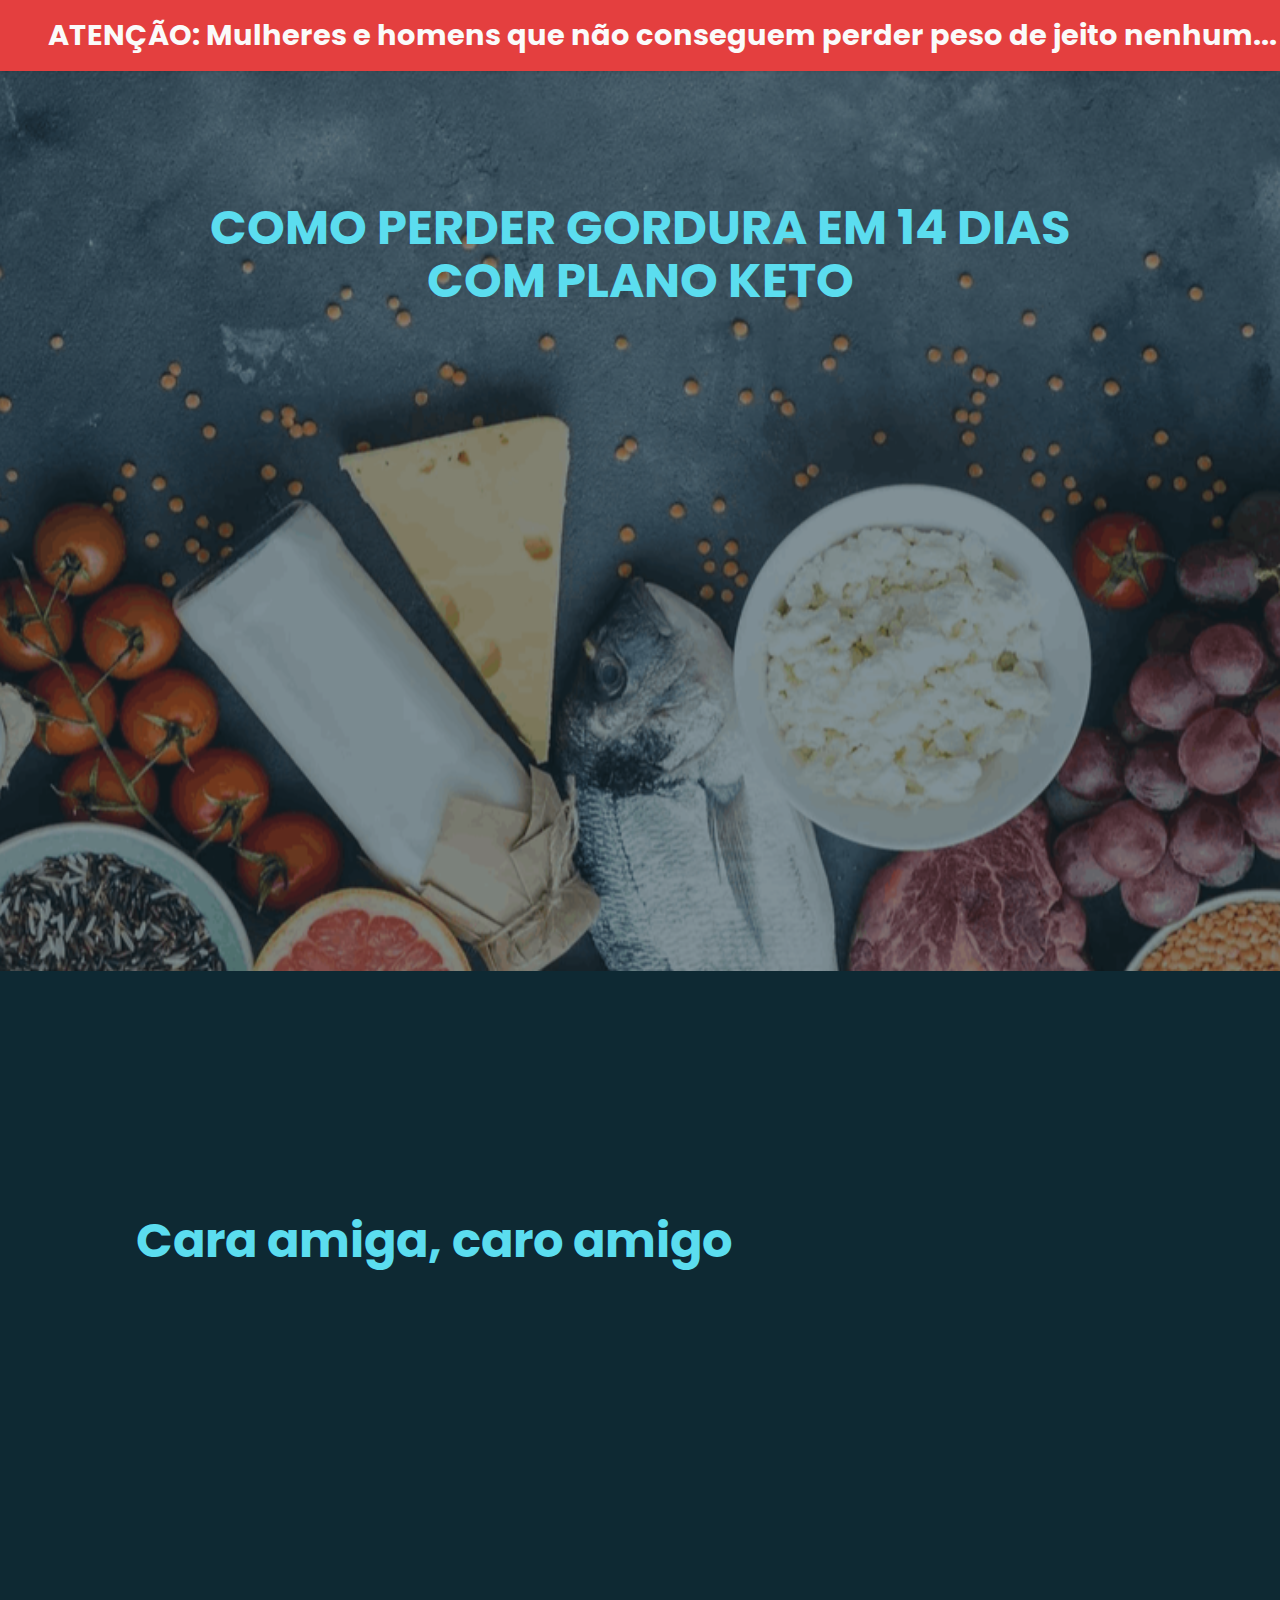
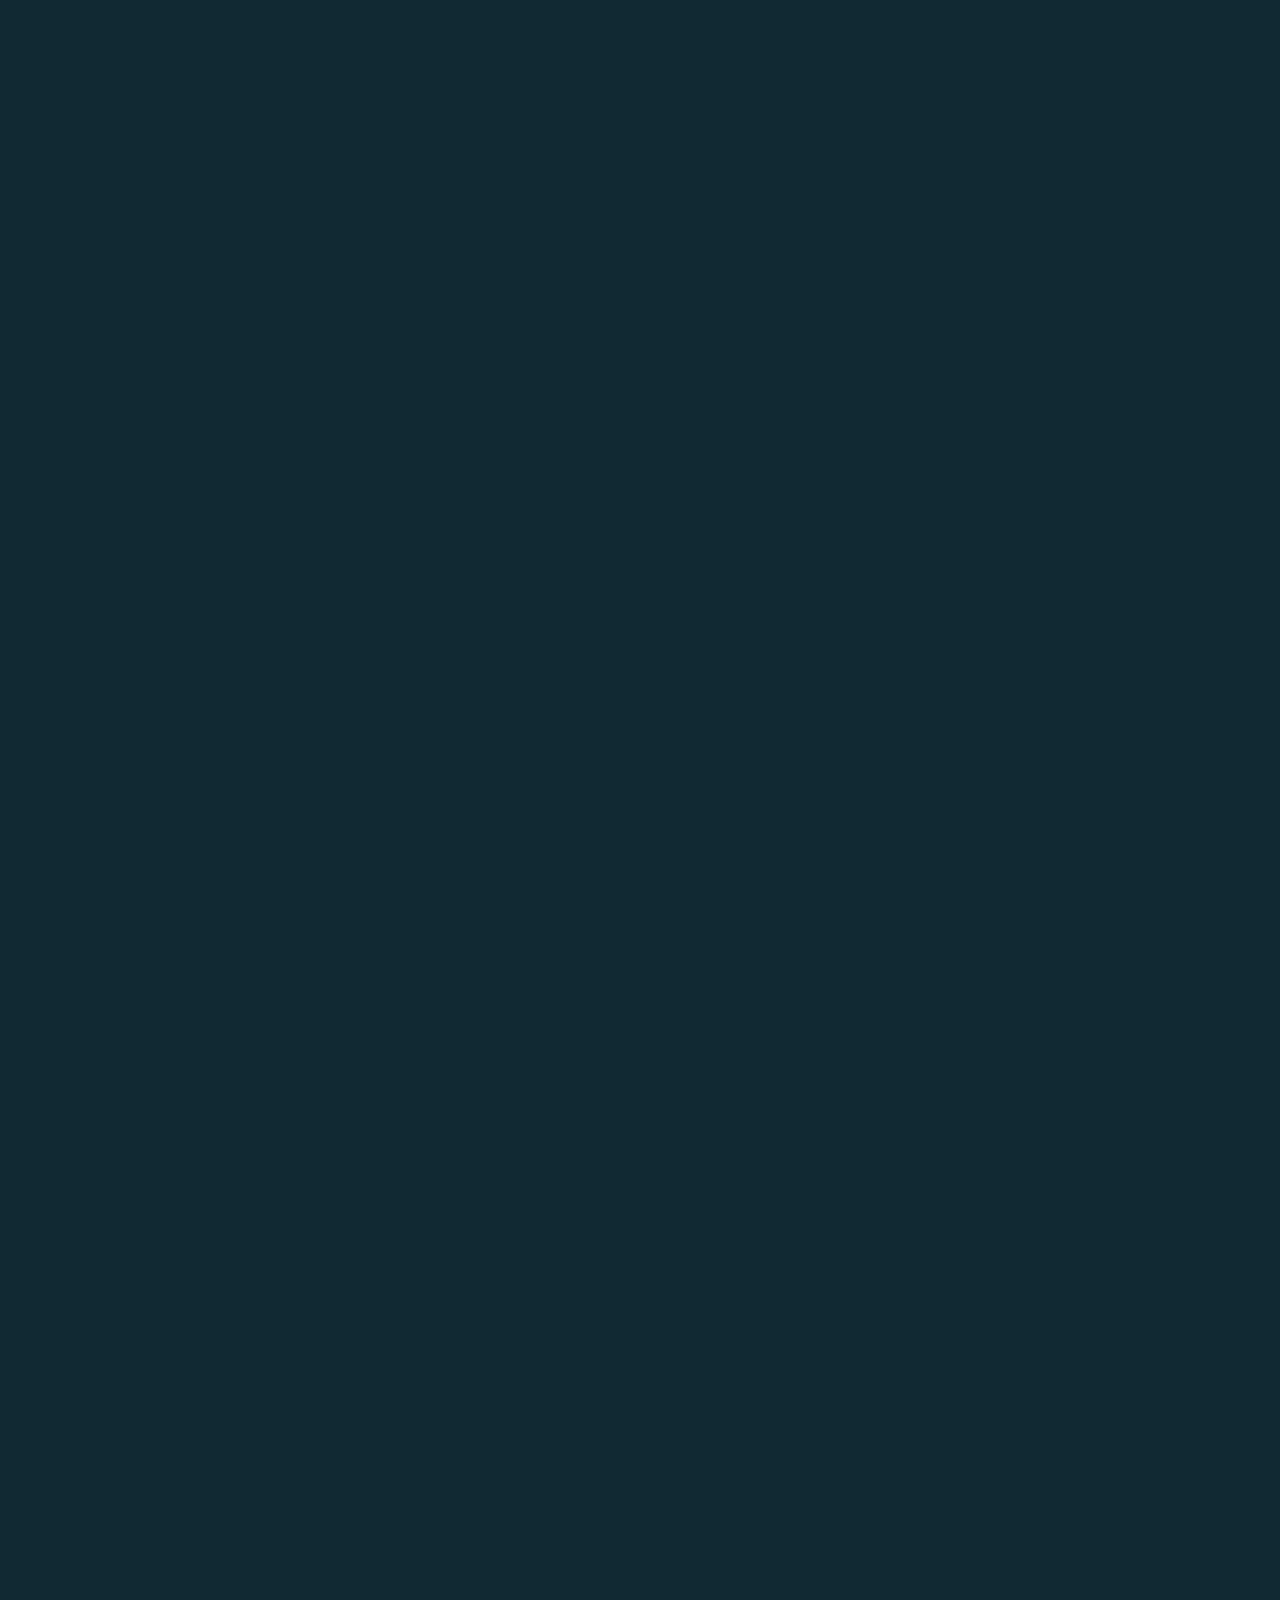
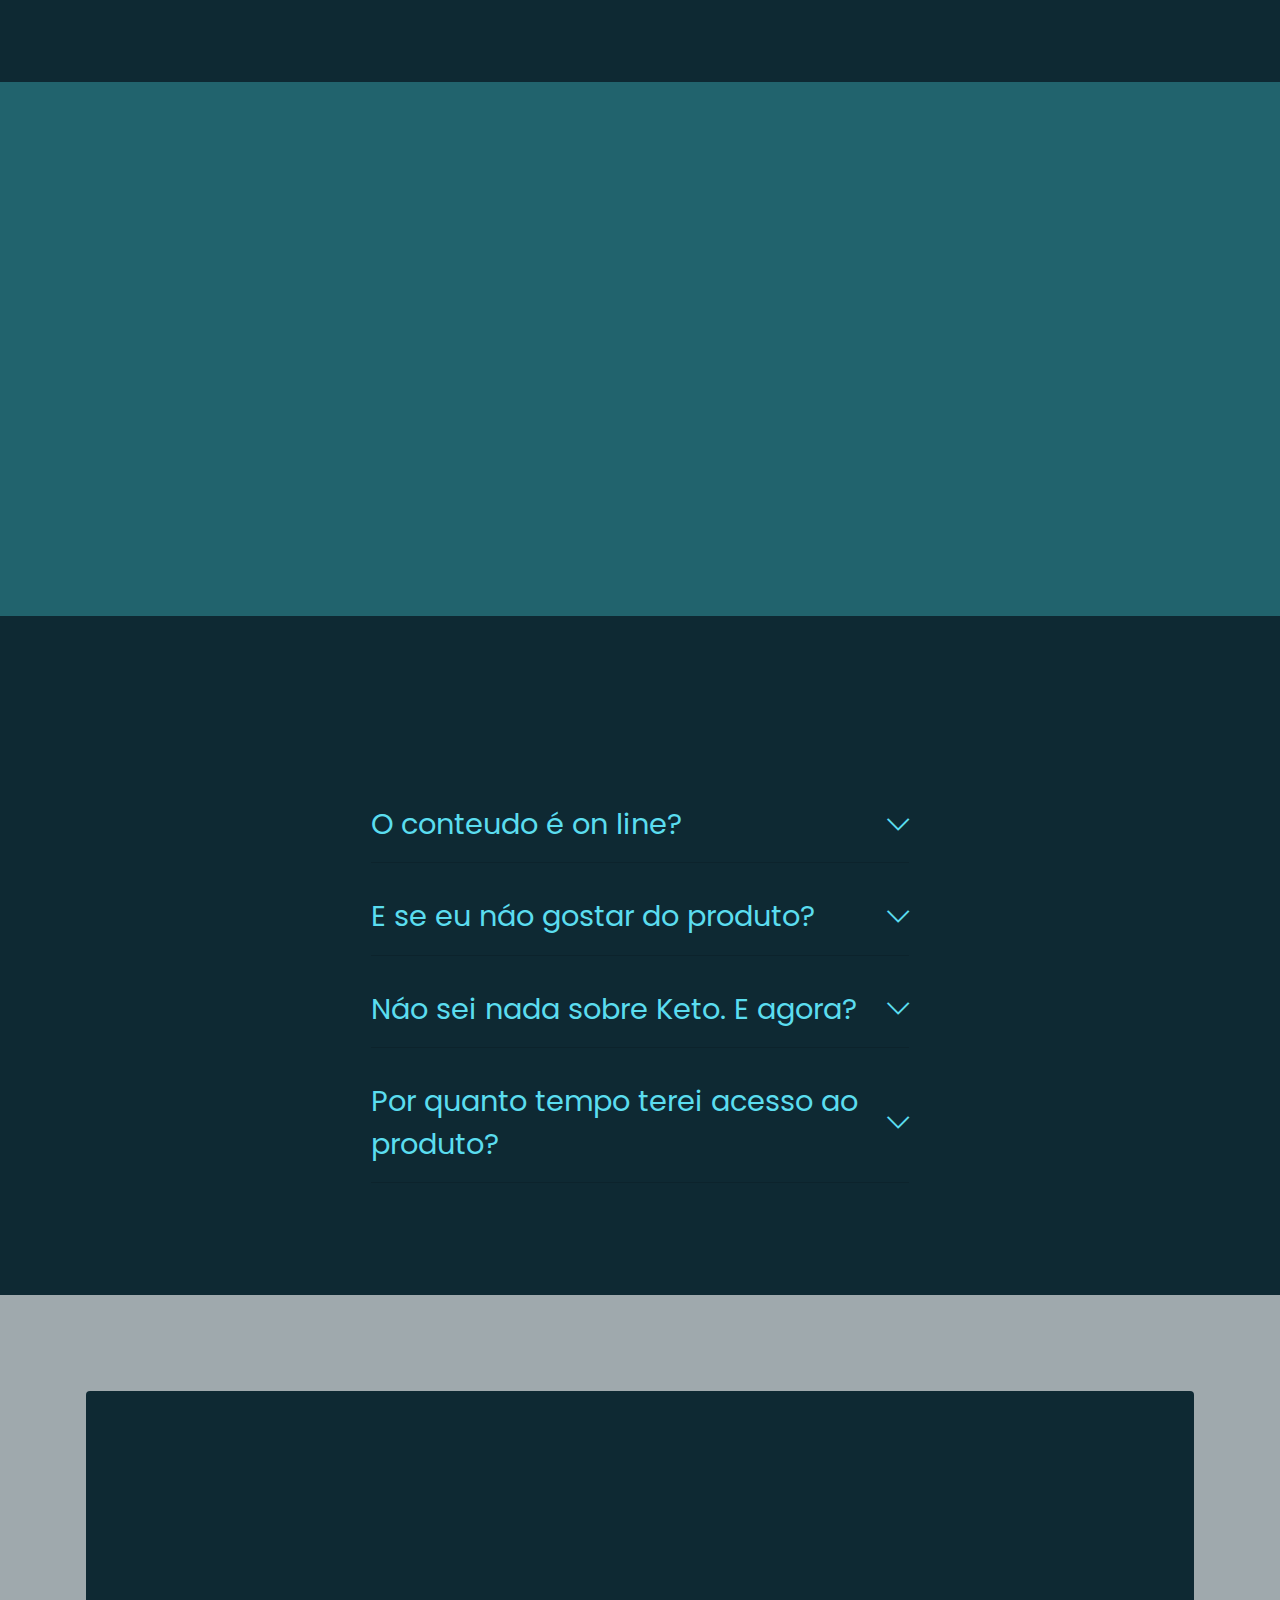
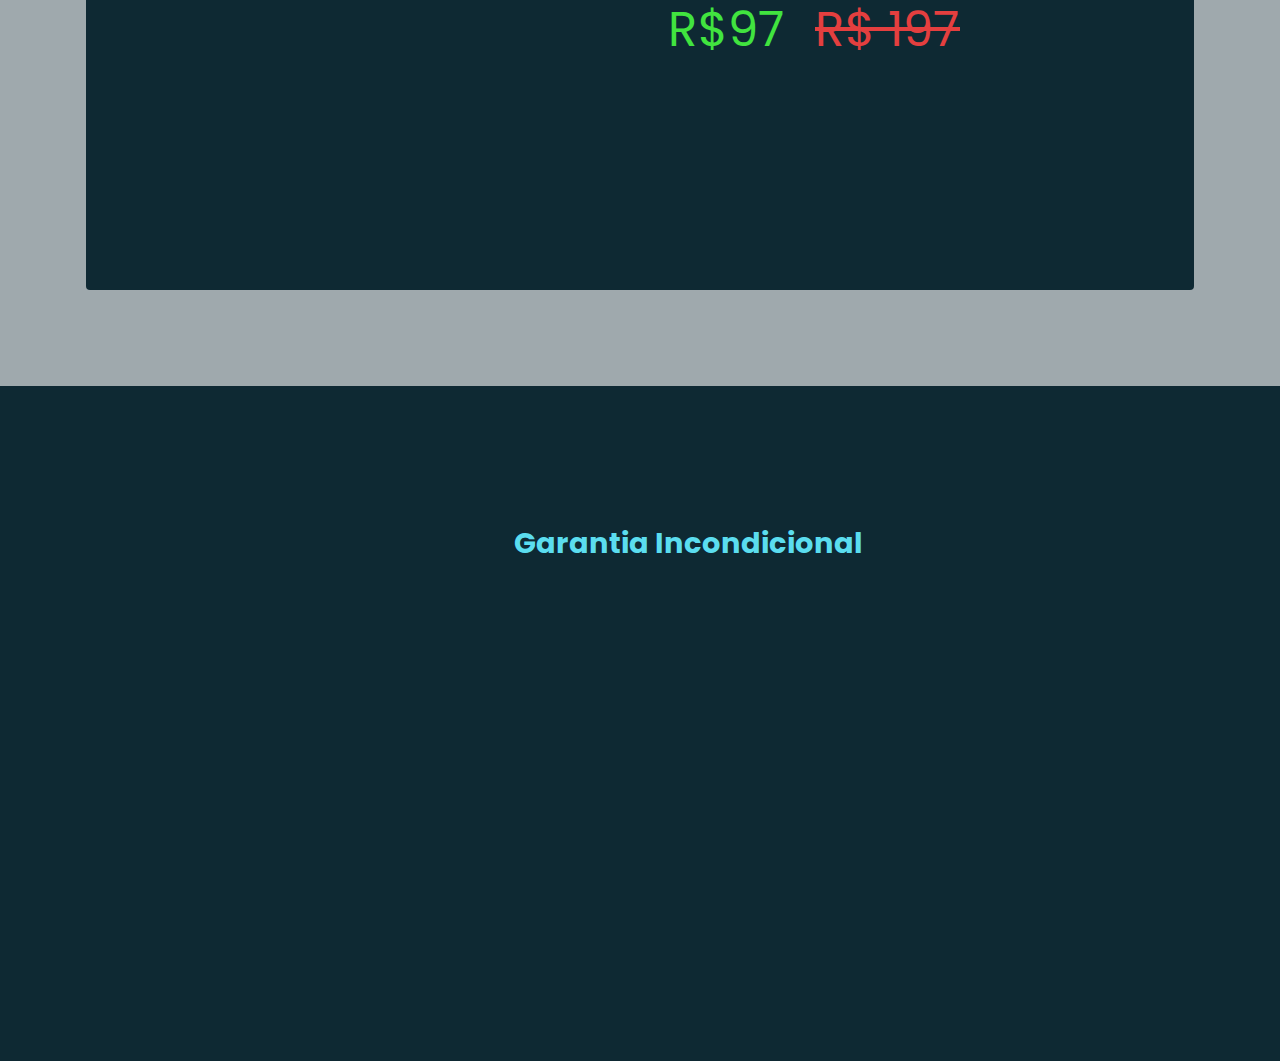
==== index.html @ 9378e561 "Add files via upload" ====
<!DOCTYPE html>
<html  >

<head>
 
<!-- Google tag (gtag.js) -->
<script async src="https://www.googletagmanager.com/gtag/js?id=AW-978299505"></script>
<script>
  window.dataLayer = window.dataLayer || [];
  function gtag(){dataLayer.push(arguments);}
  gtag('js', new Date());

  gtag('config', 'AW-978299505');
</script>

<!-- Event snippet for PageV 14diasplanoketo conversion page
In your html page, add the snippet and call gtag_report_conversion when someone clicks on the chosen link or button. -->
<script>
function gtag_report_conversion(url) {
  var callback = function () {
    if (typeof(url) != 'undefined') {
      window.location = url;
    }
  };
  gtag('event', 'conversion', {
      'send_to': 'AW-978299505/ydlPCOT2seMDEPHUvtID',
      'value': 0.0,
      'currency': 'BRL',
      'transaction_id': '',
      'event_callback': callback
  });
  return false;
}
</script>

 
  
 <script type="text/javascript">
    (function(c,l,a,r,i,t,y){
        c[a]=c[a]||function(){(c[a].q=c[a].q||[]).push(arguments)};
        t=l.createElement(r);t.async=1;t.src="https://www.clarity.ms/tag/"+i;
        y=l.getElementsByTagName(r)[0];y.parentNode.insertBefore(t,y);
    })(window, document, "clarity", "script", "dpt32cw96l");
</script>
 
<link rel="preload" href="https://player-vz-966983ed-8b5.tv.pandavideo.com.br/embed/css/styles.css" as="style">
<link rel="prerender" href="https://player-vz-966983ed-8b5.tv.pandavideo.com.br/embed/?v=ad4bcb30-fb2a-4940-bff4-c5bb50745ce5">
<link rel="preload" href="https://player-vz-966983ed-8b5.tv.pandavideo.com.br/embed/js/hls.js" as="script">
<link rel="preload" href="https://player-vz-966983ed-8b5.tv.pandavideo.com.br/embed/js/plyr.polyfilled.min.js" as="script">
<link rel="preload" href="https://config.tv.pandavideo.com.br/vz-966983ed-8b5/ad4bcb30-fb2a-4940-bff4-c5bb50745ce5.json" as="fetch">
<link rel="preload" href="https://config.tv.pandavideo.com.br/vz-966983ed-8b5/config.json" as="fetch">
<link rel="preload" href="https://b-vz-966983ed-8b5.tv.pandavideo.com.br/ad4bcb30-fb2a-4940-bff4-c5bb50745ce5/playlist.m3u8" as="fetch">
<link rel="dns-prefetch" href="https://b-vz-966983ed-8b5.tv.pandavideo.com.br">
<link rel="dns-prefetch" href="https://player-vz-966983ed-8b5.tv.pandavideo.com.br">
<link rel="dns-prefetch" href="https://vz-966983ed-8b5.b-cdn.net">
 
  <meta charset="UTF-8">
  <meta http-equiv="X-UA-Compatible" content="IE=edge">
  <meta name="description" content="COMO PERDER GORDURA EM 14 DIAS COM PLANO KETO">
  <meta name="subject" content="Dieta saudavel">
  <meta name="language" content="BR">
  <meta name="author" content="name, 14diassplanoketo@gmail.com">
  <meta name="url" content="https://14diasplanoketo.click">
  <meta name="identifier-URL" content="https://14diasplanoketo.click">
  <meta name="keywords" content="Dieta, Plano Keto, Saude">
  <meta property="og:image"        content="https://14diasplanoketo.click/assets/images/nice.png">
  <meta property="og:url"          content="https://14diasplanoketo.click/index.html" />
  <meta property="og:type"         content="website" />
  <meta property="og:title"        content="14 Dias Plano Keto" />
  <meta property="og:description"  content="Vamos melhorar a Sua saude!" />
  <meta name="viewport" content="width=device-width, initial-scale=1, minimum-scale=1">
  <meta name="facebook-domain-verification" content="57h32q8no94ffdi3ukdmy8a8fek1pd" />
  <link rel="shortcut icon" href="assets/images/gato-128x75-1.png" type="image/x-icon">
  <link rel=“canonical” href=“https://14diasplanoketo.click/” />
  
  <title>index</title>
  <link rel="stylesheet" href="assets/web/assets/mobirise-icons2/mobirise2.css">
  <link rel="stylesheet" href="assets/web/assets/mobirise-icons-bold/mobirise-icons-bold.css">
  <link rel="stylesheet" href="assets/web/assets/mobirise-icons/mobirise-icons.css">
  <link rel="stylesheet" href="assets/bootstrap/css/bootstrap.min.css">
  <link rel="stylesheet" href="assets/bootstrap/css/bootstrap-grid.min.css">
  <link rel="stylesheet" href="assets/bootstrap/css/bootstrap-reboot.min.css">
  <link rel="stylesheet" href="assets/parallax/jarallax.css">
  <link rel="stylesheet" href="assets/animatecss/animate.css">
  <link rel="stylesheet" href="assets/dropdown/css/style.css">
  <link rel="stylesheet" href="assets/socicon/css/styles.css">
  <link rel="stylesheet" href="assets/theme/css/style.css">
  <link rel="preload" href="https://fonts.googleapis.com/css?family=Poppins:100,100i,200,200i,300,300i,400,400i,500,500i,600,600i,700,700i,800,800i,900,900i&display=swap" as="style" onload="this.onload=null;this.rel='stylesheet'">
  <noscript><link rel="stylesheet" href="https://fonts.googleapis.com/css?family=Poppins:100,100i,200,200i,300,300i,400,400i,500,500i,600,600i,700,700i,800,800i,900,900i&display=swap"></noscript>
  <link rel="preload" as="style" href="assets/mobirise/css/mbr-additional.css"><link rel="stylesheet" href="assets/mobirise/css/mbr-additional.css" type="text/css">
  
  <!-- Meta Pixel Code -->
<script>
!function(f,b,e,v,n,t,s)
{if(f.fbq)return;n=f.fbq=function(){n.callMethod?
n.callMethod.apply(n,arguments):n.queue.push(arguments)};
if(!f._fbq)f._fbq=n;n.push=n;n.loaded=!0;n.version='2.0';
n.queue=[];t=b.createElement(e);t.async=!0;
t.src=v;s=b.getElementsByTagName(e)[0];
s.parentNode.insertBefore(t,s)}(window, document,'script',
'https://connect.facebook.net/en_US/fbevents.js');
fbq('init', '811267996690621');
fbq('track', 'PageView');
</script>
<noscript><img height="1" width="1" style="display:none"
src="https://www.facebook.com/tr?id=811267996690621&ev=PageView&noscript=1"
/></noscript>
<!-- End Meta Pixel Code -->
  

  
</head>
<body>
  
  <section data-bs-version="5.1" class="menu menu1 cid-sFGzlAXw3z" once="menu" id="menu1-2">
    

    <nav class="navbar navbar-dropdown navbar-expand-lg">
        <div class="container-fluid">
            <div class="navbar-brand">
                
                <span class="navbar-caption-wrap"><a class="navbar-caption text-white display-5" href="index.html#top">ATENÇÃO: Mulheres e homens que não conseguem perder peso de jeito nenhum...</a></span>
            </div>
            
            
        </div>
    </nav>
</section>

<section data-bs-version="5.1" class="header16 cid-tfNQpkfNxd mbr-fullscreen" id="header16-2">

    

    
    <div class="mbr-overlay" style="opacity: 0.5; background-color: rgb(14, 41, 51);"></div>

    <div class="container">
        <div class="row justify-content-center">
            <div class="col-12 col-lg-10">
                <h1 class="mbr-section-title mbr-fonts-style mb-3 display-2"><strong>COMO PERDER GORDURA EM 14 DIAS
</strong><div><strong>COM PLANO KETO</strong></div></h1>
 

                
<div style="position:relative;padding-top:56.25%;"><iframe id="panda-ad4bcb30-fb2a-4940-bff4-c5bb50745ce5" src="https://player-vz-966983ed-8b5.tv.pandavideo.com.br/embed/?v=ad4bcb30-fb2a-4940-bff4-c5bb50745ce5" style="border:none;position:absolute;top:0;left:0;" allow="accelerometer;gyroscope;autoplay;encrypted-media;picture-in-picture" allowfullscreen=true width="100%" height="100%"></iframe></div>
           

<script>if(!document.querySelector('script[src^="https://player.pandavideo.com.br/api.v2.js"]')){let s=document.createElement('script'); s.src='https://player.pandavideo.com.br/api.v2.js'; s.async=true; document.head.appendChild(s);}window.pandascripttag=window.pandascripttag || [];window.pandascripttag.push(function (){const p=new PandaPlayer('panda-ad4bcb30-fb2a-4940-bff4-c5bb50745ce5',{onReady(){p.loadButtonInTime({fetchApi: true})}});})</script><div id="fd875db2-fc3d-4845-b571-0743c8116ca3"></div>

		   </div>
        </div>
    </div>
	
</section>

<section data-bs-version="5.1" class="header2 cid-tgRgCl6LAA" id="header2-l">

    

    
    

    <div class="container-fluid">
        <div class="row justify-content-center">
            <div class="col-12 col-lg-7">
                
                
                
                <div class="mbr-section-btn mt-3"><a class="btn btn-success display-5" href="Ler.html#content15-t"><span class="mbrib-bookmark mbr-iconfont mbr-iconfont-btn"></span>Caso preferir clique aqui para ler</a></div>
            </div>
        </div>
    </div>
</section>

<section data-bs-version="5.1" class="features18 cid-sFGGxz3b6J" id="features19-a">

    

    
    <div class="container">
        <div class="row justify-content-center">
            <div class="card col-12 col-lg">
                <div class="card-wrapper">
                    <h6 class="card-title mbr-fonts-style mb-4 display-2"><strong>Cara amiga, caro amigo</strong><br><strong><br></strong></h6>
                    <p class="mbr-text mbr-fonts-style display-5">Uma alta percentagem dos adultos estão acima do peso, dos quais mais de 20% são obesos!
<br>Agora, se você é uma das milhões de pessoas que seguem todas as regras nutricionais descritas pelos "gurus" da saúde e fitness, mas ainda carregam excesso de gordura...&nbsp;&nbsp;<strong>a culpa não é sua! </strong><br></p>
                    
                </div>
            </div>
            <div class="col-12 col-lg-4">
                <div class="image-wrapper">
                    <img src="assets/images/gorda-1036x1554.jpeg" alt="Gorda">
                </div>
            </div>
        </div>
    </div>
</section>

<section data-bs-version="5.1" class="image1 cid-tgYKD2D2dy" id="image1-1i">
    

    
    

    <div class="container">
        <div class="row align-items-center">
            <div class="col-12 col-lg-4">
                <div class="image-wrapper">
                    <img src="assets/images/corpao-816x1224.jpeg" alt="Corpáo">
                    
                </div>
            </div>
            <div class="col-12 col-lg">
                <div class="text-wrapper">
                    <h3 class="mbr-section-title mbr-fonts-style mb-3 display-2"><div><strong>A verdade é:&nbsp;</strong></div><div><strong><br></strong></div></h3>
                    <p class="mbr-text mbr-fonts-style display-5">Não importa a sua genética, o quão frustrado você possa se sentir depois de tentar e descartar muitas dietas, você pode ter ...&nbsp;<br><strong>o corpo magro e sedutor de seus sonhos!&nbsp;</strong><br><br></p>
                </div>
            </div>
        </div>
    </div>
</section>

<section data-bs-version="5.1" class="features3 cid-sFGGDvi61Z" id="features3-b">
    
    
    <div class="container">
        <div class="mbr-section-head">
            <h4 class="mbr-section-title mbr-fonts-style align-center mb-0 display-2"><strong>
                Como funciona?</strong><br><strong><br></strong></h4>
            
        </div>
        <div class="row mt-4">
            <div class="item features-image сol-12 col-md-6 col-lg-4">
                <div class="item-wrapper">
                    <div class="item-img">
                        <img src="assets/images/piramide-2-588x573.jpeg" alt="Piramide">
                    </div>
                    <div class="item-content">
                        <h5 class="item-title mbr-fonts-style display-5"><strong>75%&nbsp; &nbsp;20%&nbsp; &nbsp;5%</strong></h5>
                        
                        <p class="mbr-text mbr-fonts-style mt-3 display-7">Uma dieta de keto é um estilo alimentar onde você não consome quase nenhum carboidrato, quantidades moderadas de proteína e altas quantidades de gordura dietética.&nbsp;<br></p>
                    </div>
                    
                </div>
            </div>
            <div class="item features-image сol-12 col-md-6 col-lg-4">
                <div class="item-wrapper">
                    <div class="item-img">
                        <img src="assets/images/result-798x449.png" alt="Resultado">
                    </div>
                    <div class="item-content">
                        <h5 class="item-title mbr-fonts-style display-5"><strong>Resultado!</strong></h5>
                        
                        <p class="mbr-text mbr-fonts-style mt-3 display-7">A dieta keto leva mais perda de gordura na barriga, e produz até três vezes mais perda de peso do que uma dieta rica em carboidratos e baixo teor de gordura!&nbsp;&nbsp;<br></p>
                    </div>
                    
                </div>
            </div>
            <div class="item features-image сol-12 col-md-6 col-lg-4">
                <div class="item-wrapper">
                    <div class="item-img">
                        <img src="assets/images/churrasco-816x353.jpeg" alt="churrasco">
                    </div>
                    <div class="item-content">
                        <h5 class="item-title mbr-fonts-style display-5"><strong>Sem passar fome!</strong></h5>
                        
                        <p class="mbr-text mbr-fonts-style mt-3 display-7">Você gostaria de saber exatamente o que comer para perder gordura...
<br>e ficar saudável sem desistir de suas comidas favoritas e sem passar fome?&nbsp;<br></p>
                    </div>
                    
                </div>
            </div>
        </div>
    </div>
</section>

<section data-bs-version="5.1" class="testimonials2 cid-sFGJsyrALx" id="testimonials2-d">
    
    
    <div class="container">
        <h3 class="mbr-section-title mbr-fonts-style align-center mb-4 display-2">
            <strong>Depoimentos</strong><br><strong><br></strong></h3>
        <div class="row justify-content-center">
            <div class="card col-12 col-md-6">
                <p class="mbr-text mbr-fonts-style mb-4 display-7">Faço dieta cetogênica há 8 meses. Estava obeso e emagreci muito. Emagreci 22 kg em dois meses sem malhar. <br>Uma observação: a dieta cetogênica não foi criada. <br>Ela sempre existiu desde a época dos primatas que só comiam folhas e carne e nem existia alimentação a base de carboidratos.</p>
                <div class="d-flex mb-md-0 mb-4">
                    <div class="image-wrapper">
                        <img src="assets/images/depoimento-masculino-01-100x100.jpeg" alt="depoimento">
                    </div>
                    <div class="text-wrapper">
                        <p class="name mbr-fonts-style mb-1 display-4">
                            <strong>Ras</strong></p>
                        <p class="position mbr-fonts-style display-4">
                            <strong>Cliente</strong></p>
                    </div>
                </div>
            </div>
            <div class="card col-12 col-md-6">
                <p class="mbr-text mbr-fonts-style mb-4 display-7">Muito bom!! Estou fazendo, gostando, me sentindo muito bem!!! Emagreci sem sacrifício. eu era daquelas pessoas q me intUpia de pão, macarrão e chocolate, estou conseguindo fazer.</p>
                <div class="d-flex mb-md-0 mb-4">
                    <div class="image-wrapper">
                        <img src="assets/images/depoimento-feminino-100x100.jpg" alt="Depoimento">
                    </div>
                    <div class="text-wrapper">
                        <p class="name mbr-fonts-style mb-1 display-4"><strong>Rita Helena</strong></p>
                        <p class="position mbr-fonts-style display-4">Cliente</p>
                    </div>
                </div>
            </div>
        </div>
    </div>
</section>

<section data-bs-version="5.1" class="content17 cid-tgRs1wQn1q" id="content17-p">

    

    
    
    
    <div class="container">
        
            <div class="row justify-content-center">
                <div class="col-12 col-md-6">
                    <div class="section-head align-center mb-4">
                        <h3 class="mbr-section-title mb-0 mbr-fonts-style display-5">
                            <strong>PERGUNTAS FREQUENTES</strong></h3>
                        
                    </div>
                    
                    <div id="bootstrap-toggle" class="toggle-panel accordionStyles tab-content">
                        <div class="card mb-3">
                            <div class="card-header" role="tab" id="headingOne">
                                <a role="button" class="collapsed panel-title text-black" data-toggle="collapse" data-bs-toggle="collapse" data-core="" href="#collapse1_9" aria-expanded="false" aria-controls="collapse1">
                                    <h6 class="panel-title-edit mbr-fonts-style mb-0 display-5">O conteudo é on line?
                                </h6>
                                    <span class="sign mbr-iconfont mbri-arrow-down"></span>
                                </a>
                            </div>
                            <div id="collapse1_9" class="panel-collapse noScroll collapse" role="tabpanel" aria-labelledby="headingOne">
                                <div class="panel-body">
                                    <p class="mbr-fonts-style panel-text display-7">Sim, todo conteúdo é 100% online. Assim que o pagamento for confirmado, você receberá o acesso no seu email e poderá acompanhar do celular, computador ou tablet.</p>
                                </div>
                            </div>
                        </div>
                        <div class="card mb-3">
                            <div class="card-header" role="tab" id="headingTwo">
                                <a role="button" class="collapsed panel-title text-black" data-toggle="collapse" data-bs-toggle="collapse" data-core="" href="#collapse2_9" aria-expanded="false" aria-controls="collapse2">
                                    <h6 class="panel-title-edit mbr-fonts-style mb-0 display-5">E se eu náo gostar do produto?
                                </h6>
                                    <span class="sign mbr-iconfont mbri-arrow-down"></span>
                                </a>

                            </div>
                            <div id="collapse2_9" class="panel-collapse noScroll collapse" role="tabpanel" aria-labelledby="headingTwo">
                                <div class="panel-body">
                                    <p class="mbr-fonts-style panel-text display-7">Se não gostar do produto adquirido, você tem até 7 dias para manifestar sua desistência e devolveremos integralmente para você o valor investido.</p>
                                </div>
                            </div>
                        </div>
                        <div class="card mb-3">
                            <div class="card-header" role="tab" id="headingThree">
                                <a role="button" class="collapsed panel-title text-black" data-toggle="collapse" data-bs-toggle="collapse" data-core="" href="#collapse3_9" aria-expanded="false" aria-controls="collapse3">
                                    <h6 class="panel-title-edit mbr-fonts-style mb-0 display-5">Náo sei nada sobre Keto. E agora?
                                </h6>
                                    <span class="sign mbr-iconfont mbri-arrow-down"></span>
                                </a>
                            </div>
                            <div id="collapse3_9" class="panel-collapse noScroll collapse" role="tabpanel" aria-labelledby="headingThree">
                                <div class="panel-body">
                                    <p class="mbr-fonts-style panel-text display-7">Não precisa ter conhecimento prévio sobre o assunto. 
<br>Vai estar tudo explicado no produto.</p>
                                </div>
                            </div>
                        </div>
                        <div class="card mb-3">
                            <div class="card-header" role="tab" id="headingThree">
                                <a role="button" class="collapsed panel-title text-black" data-toggle="collapse" data-bs-toggle="collapse" data-core="" href="#collapse4_9" aria-expanded="false" aria-controls="collapse4">
                                    <h6 class="panel-title-edit mbr-fonts-style mb-0 display-5">Por quanto tempo terei acesso ao produto?
                                </h6>
                                    <span class="sign mbr-iconfont mbri-arrow-down"></span>
                                </a>
                            </div>
                            <div id="collapse4_9" class="panel-collapse noScroll collapse" role="tabpanel" aria-labelledby="headingThree">
                                <div class="panel-body">
                                    <p class="mbr-fonts-style panel-text display-7">
                                       Você terá acesso ao produto por 1 ano e nesse período, poderá acessar também a todas as atualizações caso acontecer sem pagar mais nada por isso.</p>
                                </div>
                            </div>
                        </div>
                        
                        
                    </div>
                </div>
            </div>
        </div>
</section>

<section data-bs-version="5.1" class="features6 cid-th31STJAhD mbr-parallax-background" id="features7-1r">
    <!---->
    

    
    <div class="mbr-overlay" style="opacity: 0.4; background-color: rgb(14, 41, 51);">
    </div>
    <div class="container">
        <div class="card-wrapper">
            <div class="row align-items-center">
                <div class="col-12 col-lg-4">
                    <div class="image-wrapper">
                        <img src="assets/images/1662832522-816x506.png" alt="14DiasPlanoKeto">
                    </div>
                </div>
                <div class="col-12 col-lg">
                    <div class="text-box">
                        <h5 class="mbr-title mbr-fonts-style display-5">E se você comprar agora além do desconto receberá também como <strong>bonus</strong> um livro falando sobre os beneficio da dieta keto.&nbsp;&nbsp;<br><strong><br></strong></h5>
                        
                        <div class="cost">
                            <span class="currentcost mbr-fonts-style pr-2 display-2">R$97&nbsp;&nbsp;</span>
                            <span class="oldcost mbr-fonts-style display-2">R$ 197<br><br></span>
                        </div>
                        <div class="mbr-section-btn pt-3"><a href="https://pay.kiwify.com.br/i2jNjnf" class="btn btn-primary display-5" target="_blank">QUERO APROVEITAR MEU PLANO&nbsp; POR 97,00 R$</a>
						<button onclick="return gtag_report_conversion('https://pay.kiwify.com.br/i2jNjnf')">Enviar</button>
						</div>
                    </div>
                </div>
            </div>
        </div>
    </div>
</section>

<section data-bs-version="5.1" class="features16 cid-th32S53dA0" id="features17-1s">
    

    
    
    <div class="container">
        <div class="content-wrapper">
            <div class="row align-items-center">
                <div class="col-12 col-lg-4">
                    <div class="image-wrapper">
                        <img src="assets/images/7-dias-298x251.png" alt="Garantia incondicional"">
                    </div>
                </div>
                <div class="col-12 col-lg">
                    <div class="text-wrapper">
                        <h6 class="card-title mbr-fonts-style display-5"><strong>Garantia Incondicional</strong></h6>
                        <p class="mbr-text mbr-fonts-style mb-4 display-4">Se você não gostar do produto ou achar que ele não é pra você, basta solicitar o reembolso em até 7 dias e te devolverei TODO o valor pago sem qualquer impedimento.</p>
                        
                    </div>
                </div>
            </div>
        </div>
    </div>
</section>

<section data-bs-version="5.1" class="header2 cid-tgRixCewnH" id="header2-m">

    

    
    

    <div class="container-fluid">
        <div class="row justify-content-center">
            <div class="col-12 col-lg-7">
                
                
                <p class="mbr-text mbr-fonts-style display-4">Os produtos vendido neste site não deve ser interpretados como uma promessa ou garantia de resultados, estando estes condicionados a fatores externos e alheios ao controle do produtor. Alguns conteúdos poderão ser entregues após a garantia a fim de inibir práticas de pirataria.
<br>© 2022 Copyright – 14diasplanoketo - Todos os direitos reservados</p>
                <div class="mbr-section-btn mt-3"><a class="btn btn-success display-4" href="PolíticasDePrivacidade.html#header2-1e" target="_blank">Politicas de privacidade</a> <a class="btn btn-success display-4" href="TermosDeUso.html#header2-r" target="_blank">Termos de uso</a></div>
            </div>
        </div>
    </div>
</section><section><a href="https://mobiri.se"></a><a href="https://mobiri.se"></a></section><script src="assets/bootstrap/js/bootstrap.bundle.min.js"></script>  <script src="assets/parallax/jarallax.js"></script>  <script src="assets/smoothscroll/smooth-scroll.js"></script>  <script src="assets/ytplayer/index.js"></script>  <script src="assets/playervimeo/vimeo_player.js"></script>  <script src="assets/dropdown/js/navbar-dropdown.js"></script>  <script src="assets/mbr-switch-arrow/mbr-switch-arrow.js"></script>  <script src="assets/theme/js/script.js"></script>  
  
  
 <div id="scrollToTop" class="scrollToTop mbr-arrow-up"><a style="text-align: center;"><i class="mbr-arrow-up-icon mbr-arrow-up-icon-cm cm-icon cm-icon-smallarrow-up"></i></a></div>
    <input name="animation" type="hidden">
  </body>
</html>
---- assets/web/assets/mobirise-icons2/mobirise2.css ----
@font-face {
  font-family: 'Moririse2';
  font-display: swap;
  src:  url('mobirise2.eot?f2bix4');
  src:  url('mobirise2.eot?f2bix4#iefix') format('embedded-opentype'),
    url('mobirise2.ttf?f2bix4') format('truetype'),
    url('mobirise2.woff?f2bix4') format('woff'),
    url('mobirise2.svg?f2bix4#mobirise2') format('svg');
  font-weight: normal;
  font-style: normal;
}

[class^="mobi-"], [class*=" mobi-"] {
  /* use !important to prevent issues with browser extensions that change fonts */
  font-family: 'Moririse2' !important;
  speak: none;
  font-style: normal;
  font-weight: normal;
  font-variant: normal;
  text-transform: none;
  line-height: 1;

  /* Better Font Rendering =========== */
  -webkit-font-smoothing: antialiased;
  -moz-osx-font-smoothing: grayscale;
}

.mobi-mbri-add-submenu:before {
  content: "\e900";
}
.mobi-mbri-alert:before {
  content: "\e901";
}
.mobi-mbri-align-center:before {
  content: "\e902";
}
.mobi-mbri-align-justify:before {
  content: "\e903";
}
.mobi-mbri-align-left:before {
  content: "\e904";
}
.mobi-mbri-align-right:before {
  content: "\e905";
}
.mobi-mbri-android:before {
  content: "\e906";
}
.mobi-mbri-apple:before {
  content: "\e907";
}
.mobi-mbri-arrow-down:before {
  content: "\e908";
}
.mobi-mbri-arrow-next:before {
  content: "\e909";
}
.mobi-mbri-arrow-prev:before {
  content: "\e90a";
}
.mobi-mbri-arrow-up:before {
  content: "\e90b";
}
.mobi-mbri-bold:before {
  content: "\e90c";
}
.mobi-mbri-bookmark:before {
  content: "\e90d";
}
.mobi-mbri-bootstrap:before {
  content: "\e90e";
}
.mobi-mbri-briefcase:before {
  content: "\e90f";
}
.mobi-mbri-browse:before {
  content: "\e910";
}
.mobi-mbri-bulleted-list:before {
  content: "\e911";
}
.mobi-mbri-calendar:before {
  content: "\e912";
}
.mobi-mbri-camera:before {
  content: "\e913";
}
.mobi-mbri-cart-add:before {
  content: "\e914";
}
.mobi-mbri-cart-full:before {
  content: "\e915";
}
.mobi-mbri-cash:before {
  content: "\e916";
}
.mobi-mbri-change-style:before {
  content: "\e917";
}
.mobi-mbri-chat:before {
  content: "\e918";
}
.mobi-mbri-clock:before {
  content: "\e919";
}
.mobi-mbri-close:before {
  content: "\e91a";
}
.mobi-mbri-cloud:before {
  content: "\e91b";
}
.mobi-mbri-code:before {
  content: "\e91c";
}
.mobi-mbri-contact-form:before {
  content: "\e91d";
}
.mobi-mbri-credit-card:before {
  content: "\e91e";
}
.mobi-mbri-cursor-click:before {
  content: "\e91f";
}
.mobi-mbri-cust-feedback:before {
  content: "\e920";
}
.mobi-mbri-database:before {
  content: "\e921";
}
.mobi-mbri-delivery:before {
  content: "\e922";
}
.mobi-mbri-desktop:before {
  content: "\e923";
}
.mobi-mbri-devices:before {
  content: "\e924";
}
.mobi-mbri-down:before {
  content: "\e925";
}
.mobi-mbri-download-2:before {
  content: "\e926";
}
.mobi-mbri-download:before {
  content: "\e927";
}
.mobi-mbri-drag-n-drop-2:before {
  content: "\e928";
}
.mobi-mbri-drag-n-drop:before {
  content: "\e929";
}
.mobi-mbri-edit-2:before {
  content: "\e92a";
}
.mobi-mbri-edit:before {
  content: "\e92b";
}
.mobi-mbri-error:before {
  content: "\e92c";
}
.mobi-mbri-extension:before {
  content: "\e92d";
}
.mobi-mbri-features:before {
  content: "\e92e";
}
.mobi-mbri-file:before {
  content: "\e92f";
}
.mobi-mbri-flag:before {
  content: "\e930";
}
.mobi-mbri-folder:before {
  content: "\e931";
}
.mobi-mbri-gift:before {
  content: "\e932";
}
.mobi-mbri-github:before {
  content: "\e933";
}
.mobi-mbri-globe-2:before {
  content: "\e934";
}
.mobi-mbri-globe:before {
  content: "\e935";
}
.mobi-mbri-growing-chart:before {
  content: "\e936";
}
.mobi-mbri-hearth:before {
  content: "\e937";
}
.mobi-mbri-help:before {
  content: "\e938";
}
.mobi-mbri-home:before {
  content: "\e939";
}
.mobi-mbri-hot-cup:before {
  content: "\e93a";
}
.mobi-mbri-idea:before {
  content: "\e93b";
}
.mobi-mbri-image-gallery:before {
  content: "\e93c";
}
.mobi-mbri-image-slider:before {
  content: "\e93d";
}
.mobi-mbri-info:before {
  content: "\e93e";
}
.mobi-mbri-italic:before {
  content: "\e93f";
}
.mobi-mbri-key:before {
  content: "\e940";
}
.mobi-mbri-laptop:before {
  content: "\e941";
}
.mobi-mbri-layers:before {
  content: "\e942";
}
.mobi-mbri-left-right:before {
  content: "\e943";
}
.mobi-mbri-left:before {
  content: "\e944";
}
.mobi-mbri-letter:before {
  content: "\e945";
}
.mobi-mbri-like:before {
  content: "\e946";
}
.mobi-mbri-link:before {
  content: "\e947";
}
.mobi-mbri-lock:before {
  content: "\e948";
}
.mobi-mbri-login:before {
  content: "\e949";
}
.mobi-mbri-logout:before {
  content: "\e94a";
}
.mobi-mbri-magic-stick:before {
  content: "\e94b";
}
.mobi-mbri-map-pin:before {
  content: "\e94c";
}
.mobi-mbri-menu:before {
  content: "\e94d";
}
.mobi-mbri-mobile-2:before {
  content: "\e94e";
}
.mobi-mbri-mobile-horizontal:before {
  content: "\e94f";
}
.mobi-mbri-mobile:before {
  content: "\e950";
}
.mobi-mbri-mobirise:before {
  content: "\e951";
}
.mobi-mbri-more-horizontal:before {
  content: "\e952";
}
.mobi-mbri-more-vertical:before {
  content: "\e953";
}
.mobi-mbri-music:before {
  content: "\e954";
}
.mobi-mbri-new-file:before {
  content: "\e955";
}
.mobi-mbri-numbered-list:before {
  content: "\e956";
}
.mobi-mbri-opened-folder:before {
  content: "\e957";
}
.mobi-mbri-pages:before {
  content: "\e958";
}
.mobi-mbri-paper-plane:before {
  content: "\e959";
}
.mobi-mbri-paperclip:before {
  content: "\e95a";
}
.mobi-mbri-phone:before {
  content: "\e95b";
}
.mobi-mbri-photo:before {
  content: "\e95c";
}
.mobi-mbri-photos:before {
  content: "\e95d";
}
.mobi-mbri-pin:before {
  content: "\e95e";
}
.mobi-mbri-play:before {
  content: "\e95f";
}
.mobi-mbri-plus:before {
  content: "\e960";
}
.mobi-mbri-preview:before {
  content: "\e961";
}
.mobi-mbri-print:before {
  content: "\e962";
}
.mobi-mbri-protect:before {
  content: "\e963";
}
.mobi-mbri-question:before {
  content: "\e964";
}
.mobi-mbri-quote-left:before {
  content: "\e965";
}
.mobi-mbri-quote-right:before {
  content: "\e966";
}
.mobi-mbri-redo:before {
  content: "\e967";
}
.mobi-mbri-refresh:before {
  content: "\e968";
}
.mobi-mbri-responsive-2:before {
  content: "\e969";
}
.mobi-mbri-responsive:before {
  content: "\e96a";
}
.mobi-mbri-right:before {
  content: "\e96b";
}
.mobi-mbri-rocket:before {
  content: "\e96c";
}
.mobi-mbri-sad-face:before {
  content: "\e96d";
}
.mobi-mbri-sale:before {
  content: "\e96e";
}
.mobi-mbri-save:before {
  content: "\e96f";
}
.mobi-mbri-search:before {
  content: "\e970";
}
.mobi-mbri-setting-2:before {
  content: "\e971";
}
.mobi-mbri-setting-3:before {
  content: "\e972";
}
.mobi-mbri-setting:before {
  content: "\e973";
}
.mobi-mbri-share:before {
  content: "\e974";
}
.mobi-mbri-shopping-bag:before {
  content: "\e975";
}
.mobi-mbri-shopping-basket:before {
  content: "\e976";
}
.mobi-mbri-shopping-cart:before {
  content: "\e977";
}
.mobi-mbri-sites:before {
  content: "\e978";
}
.mobi-mbri-smile-face:before {
  content: "\e979";
}
.mobi-mbri-speed:before {
  content: "\e97a";
}
.mobi-mbri-star:before {
  content: "\e97b";
}
.mobi-mbri-success:before {
  content: "\e97c";
}
.mobi-mbri-sun:before {
  content: "\e97d";
}
.mobi-mbri-sun2:before {
  content: "\e97e";
}
.mobi-mbri-tablet-vertical:before {
  content: "\e97f";
}
.mobi-mbri-tablet:before {
  content: "\e980";
}
.mobi-mbri-target:before {
  content: "\e981";
}
.mobi-mbri-timer:before {
  content: "\e982";
}
.mobi-mbri-to-ftp:before {
  content: "\e983";
}
.mobi-mbri-to-local-drive:before {
  content: "\e984";
}
.mobi-mbri-touch-swipe:before {
  content: "\e985";
}
.mobi-mbri-touch:before {
  content: "\e986";
}
.mobi-mbri-trash:before {
  content: "\e987";
}
.mobi-mbri-underline:before {
  content: "\e988";
}
.mobi-mbri-undo:before {
  content: "\e989";
}
.mobi-mbri-unlink:before {
  content: "\e98a";
}
.mobi-mbri-unlock:before {
  content: "\e98b";
}
.mobi-mbri-up-down:before {
  content: "\e98c";
}
.mobi-mbri-up:before {
  content: "\e98d";
}
.mobi-mbri-update:before {
  content: "\e98e";
}
.mobi-mbri-upload-2:before {
  content: "\e98f";
}
.mobi-mbri-upload:before {
  content: "\e990";
}
.mobi-mbri-user-2:before {
  content: "\e991";
}
.mobi-mbri-user:before {
  content: "\e992";
}
.mobi-mbri-users:before {
  content: "\e993";
}
.mobi-mbri-video-play:before {
  content: "\e994";
}
.mobi-mbri-video:before {
  content: "\e995";
}
.mobi-mbri-watch:before {
  content: "\e996";
}
.mobi-mbri-website-theme-2:before {
  content: "\e997";
}
.mobi-mbri-website-theme:before {
  content: "\e998";
}
.mobi-mbri-wifi:before {
  content: "\e999";
}
.mobi-mbri-windows:before {
  content: "\e99a";
}
.mobi-mbri-zoom-in:before {
  content: "\e99b";
}
.mobi-mbri-zoom-out:before {
  content: "\e99c";
}
---- assets/web/assets/mobirise-icons-bold/mobirise-icons-bold.css ----
@font-face {
  font-family: 'mobirise-icons-bold';
  font-display: swap;
  src:  url('mobirise-icons-bold.eot?m1l4yr');
  src:  url('mobirise-icons-bold.eot?m1l4yr#iefix') format('embedded-opentype'),
    url('mobirise-icons-bold.ttf?m1l4yr') format('truetype'),
    url('mobirise-icons-bold.woff?m1l4yr') format('woff'),
    url('mobirise-icons-bold.svg?m1l4yr#mobirise-icons-bold') format('svg');
  font-weight: normal;
  font-style: normal;
}

[class^="mbrib-"], [class*="mbrib-"] {
  /* use !important to prevent issues with browser extensions that change fonts */
  font-family: 'mobirise-icons-bold' !important;
  speak: none;
  font-style: normal;
  font-weight: normal;
  font-variant: normal;
  text-transform: none;
  line-height: 1;

  /* Better Font Rendering =========== */
  -webkit-font-smoothing: antialiased;
  -moz-osx-font-smoothing: grayscale;
}

.mbrib-add-submenu:before {
  content: "\e900";
}
.mbrib-alert:before {
  content: "\e901";
}
.mbrib-align-center:before {
  content: "\e902";
}
.mbrib-align-justify:before {
  content: "\e903";
}
.mbrib-align-left:before {
  content: "\e904";
}
.mbrib-align-right:before {
  content: "\e905";
}
.mbrib-android:before {
  content: "\e906";
}
.mbrib-apple:before {
  content: "\e907";
}
.mbrib-arrow-down:before {
  content: "\e908";
}
.mbrib-arrow-next:before {
  content: "\e909";
}
.mbrib-arrow-prev:before {
  content: "\e90a";
}
.mbrib-arrow-up:before {
  content: "\e90b";
}
.mbrib-bold:before {
  content: "\e90c";
}
.mbrib-bookmark:before {
  content: "\e90d";
}
.mbrib-bootstrap:before {
  content: "\e90e";
}
.mbrib-briefcase:before {
  content: "\e90f";
}
.mbrib-browse:before {
  content: "\e910";
}
.mbrib-bulleted-list:before {
  content: "\e911";
}
.mbrib-calendar:before {
  content: "\e912";
}
.mbrib-camera:before {
  content: "\e913";
}
.mbrib-cart-add:before {
  content: "\e914";
}
.mbrib-cart-full:before {
  content: "\e915";
}
.mbrib-cash:before {
  content: "\e916";
}
.mbrib-change-style:before {
  content: "\e917";
}
.mbrib-chat:before {
  content: "\e918";
}
.mbrib-clock:before {
  content: "\e919";
}
.mbrib-close:before {
  content: "\e91a";
}
.mbrib-cloud:before {
  content: "\e91b";
}
.mbrib-code:before {
  content: "\e91c";
}
.mbrib-contact-form:before {
  content: "\e91d";
}
.mbrib-credit-card:before {
  content: "\e91e";
}
.mbrib-cursor-click:before {
  content: "\e91f";
}
.mbrib-cust-feedback:before {
  content: "\e920";
}
.mbrib-database:before {
  content: "\e921";
}
.mbrib-delivery:before {
  content: "\e922";
}
.mbrib-desktop:before {
  content: "\e923";
}
.mbrib-devices:before {
  content: "\e924";
}
.mbrib-down:before {
  content: "\e925";
}
.mbrib-download:before {
  content: "\e926";
}
.mbrib-drag-n-drop:before {
  content: "\e927";
}
.mbrib-drag-n-drop2:before {
  content: "\e928";
}
.mbrib-edit:before {
  content: "\e929";
}
.mbrib-edit2:before {
  content: "\e92a";
}
.mbrib-error:before {
  content: "\e92b";
}
.mbrib-extension:before {
  content: "\e92c";
}
.mbrib-features:before {
  content: "\e92d";
}
.mbrib-file:before {
  content: "\e92e";
}
.mbrib-flag:before {
  content: "\e92f";
}
.mbrib-folder:before {
  content: "\e930";
}
.mbrib-gift:before {
  content: "\e931";
}
.mbrib-github:before {
  content: "\e932";
}
.mbrib-globe-2:before {
  content: "\e933";
}
.mbrib-globe:before {
  content: "\e934";
}
.mbrib-growing-chart:before {
  content: "\e935";
}
.mbrib-hearth:before {
  content: "\e936";
}
.mbrib-help:before {
  content: "\e937";
}
.mbrib-home:before {
  content: "\e938";
}
.mbrib-hot-cup:before {
  content: "\e939";
}
.mbrib-idea:before {
  content: "\e93a";
}
.mbrib-image-gallery:before {
  content: "\e93b";
}
.mbrib-image-slider:before {
  content: "\e93c";
}
.mbrib-info:before {
  content: "\e93d";
}
.mbrib-italic:before {
  content: "\e93e";
}
.mbrib-key:before {
  content: "\e93f";
}
.mbrib-laptop:before {
  content: "\e940";
}
.mbrib-layers:before {
  content: "\e941";
}
.mbrib-left-right:before {
  content: "\e942";
}
.mbrib-left:before {
  content: "\e943";
}
.mbrib-letter:before {
  content: "\e944";
}
.mbrib-like:before {
  content: "\e945";
}
.mbrib-link:before {
  content: "\e946";
}
.mbrib-lock:before {
  content: "\e947";
}
.mbrib-login:before {
  content: "\e948";
}
.mbrib-logout:before {
  content: "\e949";
}
.mbrib-magic-stick:before {
  content: "\e94a";
}
.mbrib-map-pin:before {
  content: "\e94b";
}
.mbrib-menu:before {
  content: "\e94c";
}
.mbrib-mobile:before {
  content: "\e94d";
}
.mbrib-mobile2:before {
  content: "\e94e";
}
.mbrib-mobirise:before {
  content: "\e94f";
}
.mbrib-more-horizontal:before {
  content: "\e950";
}
.mbrib-more-vertical:before {
  content: "\e951";
}
.mbrib-music:before {
  content: "\e952";
}
.mbrib-new-file:before {
  content: "\e953";
}
.mbrib-numbered-list:before {
  content: "\e954";
}
.mbrib-opened-folder:before {
  content: "\e955";
}
.mbrib-pages:before {
  content: "\e956";
}
.mbrib-paper-plane:before {
  content: "\e957";
}
.mbrib-paperclip:before {
  content: "\e958";
}
.mbrib-photo:before {
  content: "\e959";
}
.mbrib-photos:before {
  content: "\e95a";
}
.mbrib-pin:before {
  content: "\e95b";
}
.mbrib-play:before {
  content: "\e95c";
}
.mbrib-plus:before {
  content: "\e95d";
}
.mbrib-preview:before {
  content: "\e95e";
}
.mbrib-print:before {
  content: "\e95f";
}
.mbrib-protect:before {
  content: "\e960";
}
.mbrib-question:before {
  content: "\e961";
}
.mbrib-quote-left:before {
  content: "\e962";
}
.mbrib-quote-right:before {
  content: "\e963";
}
.mbrib-redo:before {
  content: "\e964";
}
.mbrib-refresh:before {
  content: "\e965";
}
.mbrib-responsive:before {
  content: "\e966";
}
.mbrib-right:before {
  content: "\e967";
}
.mbrib-rocket:before {
  content: "\e968";
}
.mbrib-sad-face:before {
  content: "\e969";
}
.mbrib-sale:before {
  content: "\e96a";
}
.mbrib-save:before {
  content: "\e96b";
}
.mbrib-search:before {
  content: "\e96c";
}
.mbrib-setting:before {
  content: "\e96d";
}
.mbrib-setting2:before {
  content: "\e96e";
}
.mbrib-setting3:before {
  content: "\e96f";
}
.mbrib-share:before {
  content: "\e970";
}
.mbrib-shopping-bag:before {
  content: "\e971";
}
.mbrib-shopping-basket:before {
  content: "\e972";
}
.mbrib-shopping-cart:before {
  content: "\e973";
}
.mbrib-sites:before {
  content: "\e974";
}
.mbrib-smile-face:before {
  content: "\e975";
}
.mbrib-speed:before {
  content: "\e976";
}
.mbrib-star:before {
  content: "\e977";
}
.mbrib-success:before {
  content: "\e978";
}
.mbrib-sun:before {
  content: "\e979";
}
.mbrib-sun2:before {
  content: "\e97a";
}
.mbrib-tablet-vertical:before {
  content: "\e97b";
}
.mbrib-tablet:before {
  content: "\e97c";
}
.mbrib-target:before {
  content: "\e97d";
}
.mbrib-timer:before {
  content: "\e97e";
}
.mbrib-to-ftp:before {
  content: "\e97f";
}
.mbrib-to-local-drive:before {
  content: "\e980";
}
.mbrib-touch-swipe:before {
  content: "\e981";
}
.mbrib-touch:before {
  content: "\e982";
}
.mbrib-trash:before {
  content: "\e983";
}
.mbrib-underline:before {
  content: "\e984";
}
.mbrib-undo:before {
  content: "\e985";
}
.mbrib-unlink:before {
  content: "\e986";
}
.mbrib-unlock:before {
  content: "\e987";
}
.mbrib-up-down:before {
  content: "\e988";
}
.mbrib-up:before {
  content: "\e989";
}
.mbrib-update:before {
  content: "\e98a";
}
.mbrib-upload:before {
  content: "\e98b";
}
.mbrib-user:before {
  content: "\e98c";
}
.mbrib-user2:before {
  content: "\e98d";
}
.mbrib-users:before {
  content: "\e98e";
}
.mbrib-video-play:before {
  content: "\e98f";
}
.mbrib-video:before {
  content: "\e990";
}
.mbrib-watch:before {
  content: "\e991";
}
.mbrib-website-theme:before {
  content: "\e992";
}
.mbrib-wifi:before {
  content: "\e993";
}
.mbrib-windows:before {
  content: "\e994";
}
.mbrib-zoom-out:before {
  content: "\e995";
}
---- assets/web/assets/mobirise-icons/mobirise-icons.css ----
@font-face {
  font-family: 'MobiriseIcons';
  src:  url('mobirise-icons.eot?spat4u');
  src:  url('mobirise-icons.eot?spat4u#iefix') format('embedded-opentype'),
    url('mobirise-icons.ttf?spat4u') format('truetype'),
    url('mobirise-icons.woff?spat4u') format('woff'),
    url('mobirise-icons.svg?spat4u#MobiriseIcons') format('svg');
  font-weight: normal;
  font-style: normal;
  font-display: swap;
}

[class^="mbri-"], [class*=" mbri-"] {
  /* use !important to prevent issues with browser extensions that change fonts */
  font-family: MobiriseIcons !important;
  speak: none;
  font-style: normal;
  font-weight: normal;
  font-variant: normal;
  text-transform: none;
  line-height: 1;

  /* Better Font Rendering =========== */
  -webkit-font-smoothing: antialiased;
  -moz-osx-font-smoothing: grayscale;
}

.mbri-add-submenu:before {
  content: "\e900";
}
.mbri-alert:before {
  content: "\e901";
}
.mbri-align-center:before {
  content: "\e902";
}
.mbri-align-justify:before {
  content: "\e903";
}
.mbri-align-left:before {
  content: "\e904";
}
.mbri-align-right:before {
  content: "\e905";
}
.mbri-android:before {
  content: "\e906";
}
.mbri-apple:before {
  content: "\e907";
}
.mbri-arrow-down:before {
  content: "\e908";
}
.mbri-arrow-next:before {
  content: "\e909";
}
.mbri-arrow-prev:before {
  content: "\e90a";
}
.mbri-arrow-up:before {
  content: "\e90b";
}
.mbri-bold:before {
  content: "\e90c";
}
.mbri-bookmark:before {
  content: "\e90d";
}
.mbri-bootstrap:before {
  content: "\e90e";
}
.mbri-briefcase:before {
  content: "\e90f";
}
.mbri-browse:before {
  content: "\e910";
}
.mbri-bulleted-list:before {
  content: "\e911";
}
.mbri-calendar:before {
  content: "\e912";
}
.mbri-camera:before {
  content: "\e913";
}
.mbri-cart-add:before {
  content: "\e914";
}
.mbri-cart-full:before {
  content: "\e915";
}
.mbri-cash:before {
  content: "\e916";
}
.mbri-change-style:before {
  content: "\e917";
}
.mbri-chat:before {
  content: "\e918";
}
.mbri-clock:before {
  content: "\e919";
}
.mbri-close:before {
  content: "\e91a";
}
.mbri-cloud:before {
  content: "\e91b";
}
.mbri-code:before {
  content: "\e91c";
}
.mbri-contact-form:before {
  content: "\e91d";
}
.mbri-credit-card:before {
  content: "\e91e";
}
.mbri-cursor-click:before {
  content: "\e91f";
}
.mbri-cust-feedback:before {
  content: "\e920";
}
.mbri-database:before {
  content: "\e921";
}
.mbri-delivery:before {
  content: "\e922";
}
.mbri-desktop:before {
  content: "\e923";
}
.mbri-devices:before {
  content: "\e924";
}
.mbri-down:before {
  content: "\e925";
}
.mbri-download:before {
  content: "\e989";
}
.mbri-drag-n-drop:before {
  content: "\e927";
}
.mbri-drag-n-drop2:before {
  content: "\e928";
}
.mbri-edit:before {
  content: "\e929";
}
.mbri-edit2:before {
  content: "\e92a";
}
.mbri-error:before {
  content: "\e92b";
}
.mbri-extension:before {
  content: "\e92c";
}
.mbri-features:before {
  content: "\e92d";
}
.mbri-file:before {
  content: "\e92e";
}
.mbri-flag:before {
  content: "\e92f";
}
.mbri-folder:before {
  content: "\e930";
}
.mbri-gift:before {
  content: "\e931";
}
.mbri-github:before {
  content: "\e932";
}
.mbri-globe:before {
  content: "\e933";
}
.mbri-globe-2:before {
  content: "\e934";
}
.mbri-growing-chart:before {
  content: "\e935";
}
.mbri-hearth:before {
  content: "\e936";
}
.mbri-help:before {
  content: "\e937";
}
.mbri-home:before {
  content: "\e938";
}
.mbri-hot-cup:before {
  content: "\e939";
}
.mbri-idea:before {
  content: "\e93a";
}
.mbri-image-gallery:before {
  content: "\e93b";
}
.mbri-image-slider:before {
  content: "\e93c";
}
.mbri-info:before {
  content: "\e93d";
}
.mbri-italic:before {
  content: "\e93e";
}
.mbri-key:before {
  content: "\e93f";
}
.mbri-laptop:before {
  content: "\e940";
}
.mbri-layers:before {
  content: "\e941";
}
.mbri-left-right:before {
  content: "\e942";
}
.mbri-left:before {
  content: "\e943";
}
.mbri-letter:before {
  content: "\e944";
}
.mbri-like:before {
  content: "\e945";
}
.mbri-link:before {
  content: "\e946";
}
.mbri-lock:before {
  content: "\e947";
}
.mbri-login:before {
  content: "\e948";
}
.mbri-logout:before {
  content: "\e949";
}
.mbri-magic-stick:before {
  content: "\e94a";
}
.mbri-map-pin:before {
  content: "\e94b";
}
.mbri-menu:before {
  content: "\e94c";
}
.mbri-mobile:before {
  content: "\e94d";
}
.mbri-mobile2:before {
  content: "\e94e";
}
.mbri-mobirise:before {
  content: "\e94f";
}
.mbri-more-horizontal:before {
  content: "\e950";
}
.mbri-more-vertical:before {
  content: "\e951";
}
.mbri-music:before {
  content: "\e952";
}
.mbri-new-file:before {
  content: "\e953";
}
.mbri-numbered-list:before {
  content: "\e954";
}
.mbri-opened-folder:before {
  content: "\e955";
}
.mbri-pages:before {
  content: "\e956";
}
.mbri-paper-plane:before {
  content: "\e957";
}
.mbri-paperclip:before {
  content: "\e958";
}
.mbri-photo:before {
  content: "\e959";
}
.mbri-photos:before {
  content: "\e95a";
}
.mbri-pin:before {
  content: "\e95b";
}
.mbri-play:before {
  content: "\e95c";
}
.mbri-plus:before {
  content: "\e95d";
}
.mbri-preview:before {
  content: "\e95e";
}
.mbri-print:before {
  content: "\e95f";
}
.mbri-protect:before {
  content: "\e960";
}
.mbri-question:before {
  content: "\e961";
}
.mbri-quote-left:before {
  content: "\e962";
}
.mbri-quote-right:before {
  content: "\e963";
}
.mbri-refresh:before {
  content: "\e964";
}
.mbri-responsive:before {
  content: "\e965";
}
.mbri-right:before {
  content: "\e966";
}
.mbri-rocket:before {
  content: "\e967";
}
.mbri-sad-face:before {
  content: "\e968";
}
.mbri-sale:before {
  content: "\e969";
}
.mbri-save:before {
  content: "\e96a";
}
.mbri-search:before {
  content: "\e96b";
}
.mbri-setting:before {
  content: "\e96c";
}
.mbri-setting2:before {
  content: "\e96d";
}
.mbri-setting3:before {
  content: "\e96e";
}
.mbri-share:before {
  content: "\e96f";
}
.mbri-shopping-bag:before {
  content: "\e970";
}
.mbri-shopping-basket:before {
  content: "\e971";
}
.mbri-shopping-cart:before {
  content: "\e972";
}
.mbri-sites:before {
  content: "\e973";
}
.mbri-smile-face:before {
  content: "\e974";
}
.mbri-speed:before {
  content: "\e975";
}
.mbri-star:before {
  content: "\e976";
}
.mbri-success:before {
  content: "\e977";
}
.mbri-sun:before {
  content: "\e978";
}
.mbri-sun2:before {
  content: "\e979";
}
.mbri-tablet:before {
  content: "\e97a";
}
.mbri-tablet-vertical:before {
  content: "\e97b";
}
.mbri-target:before {
  content: "\e97c";
}
.mbri-timer:before {
  content: "\e97d";
}
.mbri-to-ftp:before {
  content: "\e97e";
}
.mbri-to-local-drive:before {
  content: "\e97f";
}
.mbri-touch-swipe:before {
  content: "\e980";
}
.mbri-touch:before {
  content: "\e981";
}
.mbri-trash:before {
  content: "\e982";
}
.mbri-underline:before {
  content: "\e983";
}
.mbri-unlink:before {
  content: "\e984";
}
.mbri-unlock:before {
  content: "\e985";
}
.mbri-up-down:before {
  content: "\e986";
}
.mbri-up:before {
  content: "\e987";
}
.mbri-update:before {
  content: "\e988";
}
.mbri-upload:before {
 content: "\e926"; 
}
.mbri-user:before {
  content: "\e98a";
}
.mbri-user2:before {
  content: "\e98b";
}
.mbri-users:before {
  content: "\e98c";
}
.mbri-video:before {
  content: "\e98d";
}
.mbri-video-play:before {
  content: "\e98e";
}
.mbri-watch:before {
  content: "\e98f";
}
.mbri-website-theme:before {
  content: "\e990";
}
.mbri-wifi:before {
  content: "\e991";
}
.mbri-windows:before {
  content: "\e992";
}
.mbri-zoom-out:before {
  content: "\e993";
}
.mbri-redo:before {
  content: "\e994";
}
.mbri-undo:before {
  content: "\e995";
}
---- assets/parallax/jarallax.css ----
.jarallax {
    position: relative;
    z-index: 0;
}
.jarallax > .jarallax-img {
    position: absolute;
    object-fit: cover;
    /* support for plugin https://github.com/bfred-it/object-fit-images */
    font-family: 'object-fit: cover;';
    top: 0;
    left: 0;
    width: 100%;
    height: 100%;
    z-index: -1;
}
---- assets/dropdown/css/style.css ----
.navbar-dropdown {
  left: 0;
  padding: 0;
  position: absolute;
  right: 0;
  top: 0;
  transition: all 0.45s ease;
  z-index: 1030;
  background: #282828; }
  .navbar-dropdown .navbar-logo {
    margin-right: 0.8rem;
    transition: margin 0.3s ease-in-out;
    vertical-align: middle; }
    .navbar-dropdown .navbar-logo img {
      height: 3.125rem;
      transition: all 0.3s ease-in-out; }
    .navbar-dropdown .navbar-logo.mbr-iconfont {
      font-size: 3.125rem;
      line-height: 3.125rem; }
  .navbar-dropdown .navbar-caption {
    font-weight: 700;
    white-space: normal;
    vertical-align: -4px;
    line-height: 3.125rem !important; }
    .navbar-dropdown .navbar-caption, .navbar-dropdown .navbar-caption:hover {
      color: inherit;
      text-decoration: none; }
  .navbar-dropdown .mbr-iconfont + .navbar-caption {
    vertical-align: -1px; }
  .navbar-dropdown.navbar-fixed-top {
    position: fixed; }
  .navbar-dropdown .navbar-brand span {
    vertical-align: -4px; }
  .navbar-dropdown.bg-color.transparent {
    background: none; }
  .navbar-dropdown.navbar-short .navbar-brand {
    padding: 0.625rem 0; }
    .navbar-dropdown.navbar-short .navbar-brand span {
      vertical-align: -1px; }
  .navbar-dropdown.navbar-short .navbar-caption {
    line-height: 2.375rem !important;
    vertical-align: -2px; }
  .navbar-dropdown.navbar-short .navbar-logo {
    margin-right: 0.5rem; }
    .navbar-dropdown.navbar-short .navbar-logo img {
      height: 2.375rem; }
    .navbar-dropdown.navbar-short .navbar-logo.mbr-iconfont {
      font-size: 2.375rem;
      line-height: 2.375rem; }
  .navbar-dropdown.navbar-short .mbr-table-cell {
    height: 3.625rem; }
  .navbar-dropdown .navbar-close {
    left: 0.6875rem;
    position: fixed;
    top: 0.75rem;
    z-index: 1000; }
  .navbar-dropdown .hamburger-icon {
    content: "";
    display: inline-block;
    vertical-align: middle;
    width: 16px;
    -webkit-box-shadow: 0 -6px 0 1px #282828,0 0 0 1px #282828,0 6px 0 1px #282828;
    -moz-box-shadow: 0 -6px 0 1px #282828,0 0 0 1px #282828,0 6px 0 1px #282828;
    box-shadow: 0 -6px 0 1px #282828,0 0 0 1px #282828,0 6px 0 1px #282828; }

.dropdown-menu .dropdown-toggle[data-toggle="dropdown-submenu"]::after {
  border-bottom: 0.35em solid transparent;
  border-left: 0.35em solid;
  border-right: 0;
  border-top: 0.35em solid transparent;
  margin-left: 0.3rem; }

.dropdown-menu .dropdown-item:focus {
  outline: 0; }

.nav-dropdown {
  font-size: 0.75rem;
  font-weight: 500;
  height: auto !important; }
  .nav-dropdown .nav-btn {
    padding-left: 1rem; }
  .nav-dropdown .link {
    margin: .667em 1.667em;
    font-weight: 500;
    padding: 0;
    transition: color .2s ease-in-out; }
    .nav-dropdown .link.dropdown-toggle {
      margin-right: 2.583em; }
      .nav-dropdown .link.dropdown-toggle::after {
        margin-left: .25rem;
        border-top: 0.35em solid;
        border-right: 0.35em solid transparent;
        border-left: 0.35em solid transparent;
        border-bottom: 0; }
      .nav-dropdown .link.dropdown-toggle[aria-expanded="true"] {
        margin: 0;
        padding: 0.667em 3.263em  0.667em 1.667em; }
  .nav-dropdown .link::after,
  .nav-dropdown .dropdown-item::after {
    color: inherit; }
  .nav-dropdown .btn {
    font-size: 0.75rem;
    font-weight: 700;
    letter-spacing: 0;
    margin-bottom: 0;
    padding-left: 1.25rem;
    padding-right: 1.25rem; }
  .nav-dropdown .dropdown-menu {
    border-radius: 0;
    border: 0;
    left: 0;
    margin: 0;
    padding-bottom: 1.25rem;
    padding-top: 1.25rem;
    position: relative; }
  .nav-dropdown .dropdown-submenu {
    margin-left: 0.125rem;
    top: 0; }
  .nav-dropdown .dropdown-item {
    font-weight: 500;
    line-height: 2;
    padding: 0.3846em 4.615em 0.3846em 1.5385em;
    position: relative;
    transition: color .2s ease-in-out, background-color .2s ease-in-out; }
    .nav-dropdown .dropdown-item::after {
      margin-top: -0.3077em;
      position: absolute;
      right: 1.1538em;
      top: 50%; }
    .nav-dropdown .dropdown-item:focus, .nav-dropdown .dropdown-item:hover {
      background: none; }

@media (max-width: 767px) {
  .nav-dropdown.navbar-toggleable-sm {
    bottom: 0;
    display: none;
    left: 0;
    overflow-x: hidden;
    position: fixed;
    top: 0;
    transform: translateX(-100%);
    -ms-transform: translateX(-100%);
    -webkit-transform: translateX(-100%);
    width: 18.75rem;
    z-index: 999; } }
.nav-dropdown.navbar-toggleable-xl {
  bottom: 0;
  display: none;
  left: 0;
  overflow-x: hidden;
  position: fixed;
  top: 0;
  transform: translateX(-100%);
  -ms-transform: translateX(-100%);
  -webkit-transform: translateX(-100%);
  width: 18.75rem;
  z-index: 999; }

.nav-dropdown-sm {
  display: block !important;
  overflow-x: hidden;
  overflow: auto;
  padding-top: 3.875rem; }
  .nav-dropdown-sm::after {
    content: "";
    display: block;
    height: 3rem;
    width: 100%; }
  .nav-dropdown-sm.collapse.in ~ .navbar-close {
    display: block !important; }
  .nav-dropdown-sm.collapsing, .nav-dropdown-sm.collapse.in {
    transform: translateX(0);
    -ms-transform: translateX(0);
    -webkit-transform: translateX(0);
    transition: all 0.25s ease-out;
    -webkit-transition: all 0.25s ease-out;
    background: #282828; }
  .nav-dropdown-sm.collapsing[aria-expanded="false"] {
    transform: translateX(-100%);
    -ms-transform: translateX(-100%);
    -webkit-transform: translateX(-100%); }
  .nav-dropdown-sm .nav-item {
    display: block;
    margin-left: 0 !important;
    padding-left: 0; }
  .nav-dropdown-sm .link,
  .nav-dropdown-sm .dropdown-item {
    border-top: 1px dotted rgba(255, 255, 255, 0.1);
    font-size: 0.8125rem;
    line-height: 1.6;
    margin: 0 !important;
    padding: 0.875rem 2.4rem 0.875rem 1.5625rem !important;
    position: relative;
    white-space: normal; }
    .nav-dropdown-sm .link:focus, .nav-dropdown-sm .link:hover,
    .nav-dropdown-sm .dropdown-item:focus,
    .nav-dropdown-sm .dropdown-item:hover {
      background: rgba(0, 0, 0, 0.2) !important;
      color: #c0a375; }
  .nav-dropdown-sm .nav-btn {
    position: relative;
    padding: 1.5625rem 1.5625rem 0 1.5625rem; }
    .nav-dropdown-sm .nav-btn::before {
      border-top: 1px dotted rgba(255, 255, 255, 0.1);
      content: "";
      left: 0;
      position: absolute;
      top: 0;
      width: 100%; }
    .nav-dropdown-sm .nav-btn + .nav-btn {
      padding-top: 0.625rem; }
      .nav-dropdown-sm .nav-btn + .nav-btn::before {
        display: none; }
  .nav-dropdown-sm .btn {
    padding: 0.625rem 0; }
  .nav-dropdown-sm .dropdown-toggle[data-toggle="dropdown-submenu"]::after {
    margin-left: .25rem;
    border-top: 0.35em solid;
    border-right: 0.35em solid transparent;
    border-left: 0.35em solid transparent;
    border-bottom: 0; }
  .nav-dropdown-sm .dropdown-toggle[data-toggle="dropdown-submenu"][aria-expanded="true"]::after {
    border-top: 0;
    border-right: 0.35em solid transparent;
    border-left: 0.35em solid transparent;
    border-bottom: 0.35em solid; }
  .nav-dropdown-sm .dropdown-menu {
    margin: 0;
    padding: 0;
    position: relative;
    top: 0;
    left: 0;
    width: 100%;
    border: 0;
    float: none;
    border-radius: 0;
    background: none; }
  .nav-dropdown-sm .dropdown-submenu {
    left: 100%;
    margin-left: 0.125rem;
    margin-top: -1.25rem;
    top: 0; }

.navbar-toggleable-sm .nav-dropdown .dropdown-menu {
  position: absolute; }

.navbar-toggleable-sm .nav-dropdown .dropdown-submenu {
  left: 100%;
  margin-left: 0.125rem;
  margin-top: -1.25rem;
  top: 0; }

.navbar-toggleable-sm.opened .nav-dropdown .dropdown-menu {
  position: relative; }

.navbar-toggleable-sm.opened .nav-dropdown .dropdown-submenu {
  left: 0;
  margin-left: 00rem;
  margin-top: 0rem;
  top: 0; }

.is-builder .nav-dropdown.collapsing {
  transition: none !important; }
---- assets/socicon/css/styles.css ----
@charset "UTF-8";

@font-face {
  font-family: 'Socicon';
  src:  url('../fonts/socicon.eot');
  src:  url('../fonts/socicon.eot?#iefix') format('embedded-opentype'),
    url('../fonts/socicon.woff2') format('woff2'),
    url('../fonts/socicon.ttf') format('truetype'),
    url('../fonts/socicon.woff') format('woff'),
    url('../fonts/socicon.svg#socicon') format('svg');
  font-weight: normal;
  font-style: normal;
  font-display: swap;
}

[data-icon]:before {
  font-family: "socicon" !important;
  content: attr(data-icon);
  font-style: normal !important;
  font-weight: normal !important;
  font-variant: normal !important;
  text-transform: none !important;
  speak: none;
  line-height: 1;
  -webkit-font-smoothing: antialiased;
  -moz-osx-font-smoothing: grayscale;
}

[class^="socicon-"], [class*=" socicon-"] {
  /* use !important to prevent issues with browser extensions that change fonts */
  font-family: 'Socicon' !important;
  speak: none;
  font-style: normal;
  font-weight: normal;
  font-variant: normal;
  text-transform: none;
  line-height: 1;

  /* Better Font Rendering =========== */
  -webkit-font-smoothing: antialiased;
  -moz-osx-font-smoothing: grayscale;
}

.socicon-eitaa:before {
  content: "\e97c";
}
.socicon-soroush:before {
  content: "\e97d";
}
.socicon-bale:before {
  content: "\e97e";
}
.socicon-zazzle:before {
  content: "\e97b";
}
.socicon-society6:before {
  content: "\e97a";
}
.socicon-redbubble:before {
  content: "\e979";
}
.socicon-avvo:before {
  content: "\e978";
}
.socicon-stitcher:before {
  content: "\e977";
}
.socicon-googlehangouts:before {
  content: "\e974";
}
.socicon-dlive:before {
  content: "\e975";
}
.socicon-vsco:before {
  content: "\e976";
}
.socicon-flipboard:before {
  content: "\e973";
}
.socicon-ubuntu:before {
  content: "\e958";
}
.socicon-artstation:before {
  content: "\e959";
}
.socicon-invision:before {
  content: "\e95a";
}
.socicon-torial:before {
  content: "\e95b";
}
.socicon-collectorz:before {
  content: "\e95c";
}
.socicon-seenthis:before {
  content: "\e95d";
}
.socicon-googleplaymusic:before {
  content: "\e95e";
}
.socicon-debian:before {
  content: "\e95f";
}
.socicon-filmfreeway:before {
  content: "\e960";
}
.socicon-gnome:before {
  content: "\e961";
}
.socicon-itchio:before {
  content: "\e962";
}
.socicon-jamendo:before {
  content: "\e963";
}
.socicon-mix:before {
  content: "\e964";
}
.socicon-sharepoint:before {
  content: "\e965";
}
.socicon-tinder:before {
  content: "\e966";
}
.socicon-windguru:before {
  content: "\e967";
}
.socicon-cdbaby:before {
  content: "\e968";
}
.socicon-elementaryos:before {
  content: "\e969";
}
.socicon-stage32:before {
  content: "\e96a";
}
.socicon-tiktok:before {
  content: "\e96b";
}
.socicon-gitter:before {
  content: "\e96c";
}
.socicon-letterboxd:before {
  content: "\e96d";
}
.socicon-threema:before {
  content: "\e96e";
}
.socicon-splice:before {
  content: "\e96f";
}
.socicon-metapop:before {
  content: "\e970";
}
.socicon-naver:before {
  content: "\e971";
}
.socicon-remote:before {
  content: "\e972";
}
.socicon-internet:before {
  content: "\e957";
}
.socicon-moddb:before {
  content: "\e94b";
}
.socicon-indiedb:before {
  content: "\e94c";
}
.socicon-traxsource:before {
  content: "\e94d";
}
.socicon-gamefor:before {
  content: "\e94e";
}
.socicon-pixiv:before {
  content: "\e94f";
}
.socicon-myanimelist:before {
  content: "\e950";
}
.socicon-blackberry:before {
  content: "\e951";
}
.socicon-wickr:before {
  content: "\e952";
}
.socicon-spip:before {
  content: "\e953";
}
.socicon-napster:before {
  content: "\e954";
}
.socicon-beatport:before {
  content: "\e955";
}
.socicon-hackerone:before {
  content: "\e956";
}
.socicon-hackernews:before {
  content: "\e946";
}
.socicon-smashwords:before {
  content: "\e947";
}
.socicon-kobo:before {
  content: "\e948";
}
.socicon-bookbub:before {
  content: "\e949";
}
.socicon-mailru:before {
  content: "\e94a";
}
.socicon-gitlab:before {
  content: "\e945";
}
.socicon-instructables:before {
  content: "\e944";
}
.socicon-portfolio:before {
  content: "\e943";
}
.socicon-codered:before {
  content: "\e940";
}
.socicon-origin:before {
  content: "\e941";
}
.socicon-nextdoor:before {
  content: "\e942";
}
.socicon-udemy:before {
  content: "\e93f";
}
.socicon-livemaster:before {
  content: "\e93e";
}
.socicon-crunchbase:before {
  content: "\e93b";
}
.socicon-homefy:before {
  content: "\e93c";
}
.socicon-calendly:before {
  content: "\e93d";
}
.socicon-realtor:before {
  content: "\e90f";
}
.socicon-tidal:before {
  content: "\e910";
}
.socicon-qobuz:before {
  content: "\e911";
}
.socicon-natgeo:before {
  content: "\e912";
}
.socicon-mastodon:before {
  content: "\e913";
}
.socicon-unsplash:before {
  content: "\e914";
}
.socicon-homeadvisor:before {
  content: "\e915";
}
.socicon-angieslist:before {
  content: "\e916";
}
.socicon-codepen:before {
  content: "\e917";
}
.socicon-slack:before {
  content: "\e918";
}
.socicon-openaigym:before {
  content: "\e919";
}
.socicon-logmein:before {
  content: "\e91a";
}
.socicon-fiverr:before {
  content: "\e91b";
}
.socicon-gotomeeting:before {
  content: "\e91c";
}
.socicon-aliexpress:before {
  content: "\e91d";
}
.socicon-guru:before {
  content: "\e91e";
}
.socicon-appstore:before {
  content: "\e91f";
}
.socicon-homes:before {
  content: "\e920";
}
.socicon-zoom:before {
  content: "\e921";
}
.socicon-alibaba:before {
  content: "\e922";
}
.socicon-craigslist:before {
  content: "\e923";
}
.socicon-wix:before {
  content: "\e924";
}
.socicon-redfin:before {
  content: "\e925";
}
.socicon-googlecalendar:before {
  content: "\e926";
}
.socicon-shopify:before {
  content: "\e927";
}
.socicon-freelancer:before {
  content: "\e928";
}
.socicon-seedrs:before {
  content: "\e929";
}
.socicon-bing:before {
  content: "\e92a";
}
.socicon-doodle:before {
  content: "\e92b";
}
.socicon-bonanza:before {
  content: "\e92c";
}
.socicon-squarespace:before {
  content: "\e92d";
}
.socicon-toptal:before {
  content: "\e92e";
}
.socicon-gust:before {
  content: "\e92f";
}
.socicon-ask:before {
  content: "\e930";
}
.socicon-trulia:before {
  content: "\e931";
}
.socicon-loomly:before {
  content: "\e932";
}
.socicon-ghost:before {
  content: "\e933";
}
.socicon-upwork:before {
  content: "\e934";
}
.socicon-fundable:before {
  content: "\e935";
}
.socicon-booking:before {
  content: "\e936";
}
.socicon-googlemaps:before {
  content: "\e937";
}
.socicon-zillow:before {
  content: "\e938";
}
.socicon-niconico:before {
  content: "\e939";
}
.socicon-toneden:before {
  content: "\e93a";
}
.socicon-augment:before {
  content: "\e908";
}
.socicon-bitbucket:before {
  content: "\e909";
}
.socicon-fyuse:before {
  content: "\e90a";
}
.socicon-yt-gaming:before {
  content: "\e90b";
}
.socicon-sketchfab:before {
  content: "\e90c";
}
.socicon-mobcrush:before {
  content: "\e90d";
}
.socicon-microsoft:before {
  content: "\e90e";
}
.socicon-pandora:before {
  content: "\e907";
}
.socicon-messenger:before {
  content: "\e906";
}
.socicon-gamewisp:before {
  content: "\e905";
}
.socicon-bloglovin:before {
  content: "\e904";
}
.socicon-tunein:before {
  content: "\e903";
}
.socicon-gamejolt:before {
  content: "\e901";
}
.socicon-trello:before {
  content: "\e902";
}
.socicon-spreadshirt:before {
  content: "\e900";
}
.socicon-500px:before {
  content: "\e000";
}
.socicon-8tracks:before {
  content: "\e001";
}
.socicon-airbnb:before {
  content: "\e002";
}
.socicon-alliance:before {
  content: "\e003";
}
.socicon-amazon:before {
  content: "\e004";
}
.socicon-amplement:before {
  content: "\e005";
}
.socicon-android:before {
  content: "\e006";
}
.socicon-angellist:before {
  content: "\e007";
}
.socicon-apple:before {
  content: "\e008";
}
.socicon-appnet:before {
  content: "\e009";
}
.socicon-baidu:before {
  content: "\e00a";
}
.socicon-bandcamp:before {
  content: "\e00b";
}
.socicon-battlenet:before {
  content: "\e00c";
}
.socicon-mixer:before {
  content: "\e00d";
}
.socicon-bebee:before {
  content: "\e00e";
}
.socicon-bebo:before {
  content: "\e00f";
}
.socicon-behance:before {
  content: "\e010";
}
.socicon-blizzard:before {
  content: "\e011";
}
.socicon-blogger:before {
  content: "\e012";
}
.socicon-buffer:before {
  content: "\e013";
}
.socicon-chrome:before {
  content: "\e014";
}
.socicon-coderwall:before {
  content: "\e015";
}
.socicon-curse:before {
  content: "\e016";
}
.socicon-dailymotion:before {
  content: "\e017";
}
.socicon-deezer:before {
  content: "\e018";
}
.socicon-delicious:before {
  content: "\e019";
}
.socicon-deviantart:before {
  content: "\e01a";
}
.socicon-diablo:before {
  content: "\e01b";
}
.socicon-digg:before {
  content: "\e01c";
}
.socicon-discord:before {
  content: "\e01d";
}
.socicon-disqus:before {
  content: "\e01e";
}
.socicon-douban:before {
  content: "\e01f";
}
.socicon-draugiem:before {
  content: "\e020";
}
.socicon-dribbble:before {
  content: "\e021";
}
.socicon-drupal:before {
  content: "\e022";
}
.socicon-ebay:before {
  content: "\e023";
}
.socicon-ello:before {
  content: "\e024";
}
.socicon-endomodo:before {
  content: "\e025";
}
.socicon-envato:before {
  content: "\e026";
}
.socicon-etsy:before {
  content: "\e027";
}
.socicon-facebook:before {
  content: "\e028";
}
.socicon-feedburner:before {
  content: "\e029";
}
.socicon-filmweb:before {
  content: "\e02a";
}
.socicon-firefox:before {
  content: "\e02b";
}
.socicon-flattr:before {
  content: "\e02c";
}
.socicon-flickr:before {
  content: "\e02d";
}
.socicon-formulr:before {
  content: "\e02e";
}
.socicon-forrst:before {
  content: "\e02f";
}
.socicon-foursquare:before {
  content: "\e030";
}
.socicon-friendfeed:before {
  content: "\e031";
}
.socicon-github:before {
  content: "\e032";
}
.socicon-goodreads:before {
  content: "\e033";
}
.socicon-google:before {
  content: "\e034";
}
.socicon-googlescholar:before {
  content: "\e035";
}
.socicon-googlegroups:before {
  content: "\e036";
}
.socicon-googlephotos:before {
  content: "\e037";
}
.socicon-googleplus:before {
  content: "\e038";
}
.socicon-grooveshark:before {
  content: "\e039";
}
.socicon-hackerrank:before {
  content: "\e03a";
}
.socicon-hearthstone:before {
  content: "\e03b";
}
.socicon-hellocoton:before {
  content: "\e03c";
}
.socicon-heroes:before {
  content: "\e03d";
}
.socicon-smashcast:before {
  content: "\e03e";
}
.socicon-horde:before {
  content: "\e03f";
}
.socicon-houzz:before {
  content: "\e040";
}
.socicon-icq:before {
  content: "\e041";
}
.socicon-identica:before {
  content: "\e042";
}
.socicon-imdb:before {
  content: "\e043";
}
.socicon-instagram:before {
  content: "\e044";
}
.socicon-issuu:before {
  content: "\e045";
}
.socicon-istock:before {
  content: "\e046";
}
.socicon-itunes:before {
  content: "\e047";
}
.socicon-keybase:before {
  content: "\e048";
}
.socicon-lanyrd:before {
  content: "\e049";
}
.socicon-lastfm:before {
  content: "\e04a";
}
.socicon-line:before {
  content: "\e04b";
}
.socicon-linkedin:before {
  content: "\e04c";
}
.socicon-livejournal:before {
  content: "\e04d";
}
.socicon-lyft:before {
  content: "\e04e";
}
.socicon-macos:before {
  content: "\e04f";
}
.socicon-mail:before {
  content: "\e050";
}
.socicon-medium:before {
  content: "\e051";
}
.socicon-meetup:before {
  content: "\e052";
}
.socicon-mixcloud:before {
  content: "\e053";
}
.socicon-modelmayhem:before {
  content: "\e054";
}
.socicon-mumble:before {
  content: "\e055";
}
.socicon-myspace:before {
  content: "\e056";
}
.socicon-newsvine:before {
  content: "\e057";
}
.socicon-nintendo:before {
  content: "\e058";
}
.socicon-npm:before {
  content: "\e059";
}
.socicon-odnoklassniki:before {
  content: "\e05a";
}
.socicon-openid:before {
  content: "\e05b";
}
.socicon-opera:before {
  content: "\e05c";
}
.socicon-outlook:before {
  content: "\e05d";
}
.socicon-overwatch:before {
  content: "\e05e";
}
.socicon-patreon:before {
  content: "\e05f";
}
.socicon-paypal:before {
  content: "\e060";
}
.socicon-periscope:before {
  content: "\e061";
}
.socicon-persona:before {
  content: "\e062";
}
.socicon-pinterest:before {
  content: "\e063";
}
.socicon-play:before {
  content: "\e064";
}
.socicon-player:before {
  content: "\e065";
}
.socicon-playstation:before {
  content: "\e066";
}
.socicon-pocket:before {
  content: "\e067";
}
.socicon-qq:before {
  content: "\e068";
}
.socicon-quora:before {
  content: "\e069";
}
.socicon-raidcall:before {
  content: "\e06a";
}
.socicon-ravelry:before {
  content: "\e06b";
}
.socicon-reddit:before {
  content: "\e06c";
}
.socicon-renren:before {
  content: "\e06d";
}
.socicon-researchgate:before {
  content: "\e06e";
}
.socicon-residentadvisor:before {
  content: "\e06f";
}
.socicon-reverbnation:before {
  content: "\e070";
}
.socicon-rss:before {
  content: "\e071";
}
.socicon-sharethis:before {
  content: "\e072";
}
.socicon-skype:before {
  content: "\e073";
}
.socicon-slideshare:before {
  content: "\e074";
}
.socicon-smugmug:before {
  content: "\e075";
}
.socicon-snapchat:before {
  content: "\e076";
}
.socicon-songkick:before {
  content: "\e077";
}
.socicon-soundcloud:before {
  content: "\e078";
}
.socicon-spotify:before {
  content: "\e079";
}
.socicon-stackexchange:before {
  content: "\e07a";
}
.socicon-stackoverflow:before {
  content: "\e07b";
}
.socicon-starcraft:before {
  content: "\e07c";
}
.socicon-stayfriends:before {
  content: "\e07d";
}
.socicon-steam:before {
  content: "\e07e";
}
.socicon-storehouse:before {
  content: "\e07f";
}
.socicon-strava:before {
  content: "\e080";
}
.socicon-streamjar:before {
  content: "\e081";
}
.socicon-stumbleupon:before {
  content: "\e082";
}
.socicon-swarm:before {
  content: "\e083";
}
.socicon-teamspeak:before {
  content: "\e084";
}
.socicon-teamviewer:before {
  content: "\e085";
}
.socicon-technorati:before {
  content: "\e086";
}
.socicon-telegram:before {
  content: "\e087";
}
.socicon-tripadvisor:before {
  content: "\e088";
}
.socicon-tripit:before {
  content: "\e089";
}
.socicon-triplej:before {
  content: "\e08a";
}
.socicon-tumblr:before {
  content: "\e08b";
}
.socicon-twitch:before {
  content: "\e08c";
}
.socicon-twitter:before {
  content: "\e08d";
}
.socicon-uber:before {
  content: "\e08e";
}
.socicon-ventrilo:before {
  content: "\e08f";
}
.socicon-viadeo:before {
  content: "\e090";
}
.socicon-viber:before {
  content: "\e091";
}
.socicon-viewbug:before {
  content: "\e092";
}
.socicon-vimeo:before {
  content: "\e093";
}
.socicon-vine:before {
  content: "\e094";
}
.socicon-vkontakte:before {
  content: "\e095";
}
.socicon-warcraft:before {
  content: "\e096";
}
.socicon-wechat:before {
  content: "\e097";
}
.socicon-weibo:before {
  content: "\e098";
}
.socicon-whatsapp:before {
  content: "\e099";
}
.socicon-wikipedia:before {
  content: "\e09a";
}
.socicon-windows:before {
  content: "\e09b";
}
.socicon-wordpress:before {
  content: "\e09c";
}
.socicon-wykop:before {
  content: "\e09d";
}
.socicon-xbox:before {
  content: "\e09e";
}
.socicon-xing:before {
  content: "\e09f";
}
.socicon-yahoo:before {
  content: "\e0a0";
}
.socicon-yammer:before {
  content: "\e0a1";
}
.socicon-yandex:before {
  content: "\e0a2";
}
.socicon-yelp:before {
  content: "\e0a3";
}
.socicon-younow:before {
  content: "\e0a4";
}
.socicon-youtube:before {
  content: "\e0a5";
}
.socicon-zapier:before {
  content: "\e0a6";
}
.socicon-zerply:before {
  content: "\e0a7";
}
.socicon-zomato:before {
  content: "\e0a8";
}
.socicon-zynga:before {
  content: "\e0a9";
}
---- assets/theme/css/style.css ----
@charset "UTF-8";
section {
  background-color: #ffffff;
}

body {
  font-style: normal;
  line-height: 1.5;
  font-weight: 400;
  color: #232323;
  position: relative;
}

button {
  background-color: transparent;
  border-color: transparent;
}

section,
.container,
.container-fluid {
  position: relative;
  word-wrap: break-word;
}

a.mbr-iconfont:hover {
  text-decoration: none;
}

.article .lead p,
.article .lead ul,
.article .lead ol,
.article .lead pre,
.article .lead blockquote {
  margin-bottom: 0;
}

a {
  font-style: normal;
  font-weight: 400;
  cursor: pointer;
}
a, a:hover {
  text-decoration: none;
}

.mbr-section-title {
  font-style: normal;
  line-height: 1.3;
}

.mbr-section-subtitle {
  line-height: 1.3;
}

.mbr-text {
  font-style: normal;
  line-height: 1.7;
}

h1,
h2,
h3,
h4,
h5,
h6,
.display-1,
.display-2,
.display-4,
.display-5,
.display-7,
span,
p,
a {
  line-height: 1;
  word-break: break-word;
  word-wrap: break-word;
  font-weight: 400;
}

b,
strong {
  font-weight: bold;
}

input:-webkit-autofill, input:-webkit-autofill:hover, input:-webkit-autofill:focus, input:-webkit-autofill:active {
  transition-delay: 9999s;
  -webkit-transition-property: background-color, color;
  transition-property: background-color, color;
}

textarea[type=hidden] {
  display: none;
}

section {
  background-position: 50% 50%;
  background-repeat: no-repeat;
  background-size: cover;
}
section .mbr-background-video,
section .mbr-background-video-preview {
  position: absolute;
  bottom: 0;
  left: 0;
  right: 0;
  top: 0;
}

.hidden {
  visibility: hidden;
}

.mbr-z-index20 {
  z-index: 20;
}

/*! Base colors */
.mbr-white {
  color: #ffffff;
}

.mbr-black {
  color: #111111;
}

.mbr-bg-white {
  background-color: #ffffff;
}

.mbr-bg-black {
  background-color: #000000;
}

/*! Text-aligns */
.align-left {
  text-align: left;
}

.align-center {
  text-align: center;
}

.align-right {
  text-align: right;
}

/*! Font-weight  */
.mbr-light {
  font-weight: 300;
}

.mbr-regular {
  font-weight: 400;
}

.mbr-semibold {
  font-weight: 500;
}

.mbr-bold {
  font-weight: 700;
}

/*! Media  */
.media-content {
  flex-basis: 100%;
}

.media-container-row {
  display: flex;
  flex-direction: row;
  flex-wrap: wrap;
  justify-content: center;
  align-content: center;
  align-items: start;
}
.media-container-row .media-size-item {
  width: 400px;
}

.media-container-column {
  display: flex;
  flex-direction: column;
  flex-wrap: wrap;
  justify-content: center;
  align-content: center;
  align-items: stretch;
}
.media-container-column > * {
  width: 100%;
}

@media (min-width: 992px) {
  .media-container-row {
    flex-wrap: nowrap;
  }
}
figure {
  margin-bottom: 0;
  overflow: hidden;
}

figure[mbr-media-size] {
  transition: width 0.1s;
}

img,
iframe {
  display: block;
  width: 100%;
}

.card {
  background-color: transparent;
  border: none;
}

.card-box {
  width: 100%;
}

.card-img {
  text-align: center;
  flex-shrink: 0;
  -webkit-flex-shrink: 0;
}

.media {
  max-width: 100%;
  margin: 0 auto;
}

.mbr-figure {
  align-self: center;
}

.media-container > div {
  max-width: 100%;
}

.mbr-figure img,
.card-img img {
  width: 100%;
}

@media (max-width: 991px) {
  .media-size-item {
    width: auto !important;
  }

  .media {
    width: auto;
  }

  .mbr-figure {
    width: 100% !important;
  }
}
/*! Buttons */
.mbr-section-btn {
  margin-left: -0.6rem;
  margin-right: -0.6rem;
  font-size: 0;
}

.btn {
  font-weight: 600;
  border-width: 1px;
  font-style: normal;
  margin: 0.6rem 0.6rem;
  white-space: normal;
  transition: all 0.2s ease-in-out;
  display: inline-flex;
  align-items: center;
  justify-content: center;
  word-break: break-word;
}

.btn-sm {
  font-weight: 600;
  letter-spacing: 0px;
  transition: all 0.3s ease-in-out;
}

.btn-md {
  font-weight: 600;
  letter-spacing: 0px;
  transition: all 0.3s ease-in-out;
}

.btn-lg {
  font-weight: 600;
  letter-spacing: 0px;
  transition: all 0.3s ease-in-out;
}

.btn-form {
  margin: 0;
}
.btn-form:hover {
  cursor: pointer;
}

nav .mbr-section-btn {
  margin-left: 0rem;
  margin-right: 0rem;
}

/*! Btn icon margin */
.btn .mbr-iconfont,
.btn.btn-sm .mbr-iconfont {
  order: 1;
  cursor: pointer;
  margin-left: 0.5rem;
  vertical-align: sub;
}

.btn.btn-md .mbr-iconfont,
.btn.btn-md .mbr-iconfont {
  margin-left: 0.8rem;
}

.mbr-regular {
  font-weight: 400;
}

.mbr-semibold {
  font-weight: 500;
}

.mbr-bold {
  font-weight: 700;
}

[type=submit] {
  -webkit-appearance: none;
}

/*! Full-screen */
.mbr-fullscreen .mbr-overlay {
  min-height: 100vh;
}

.mbr-fullscreen {
  display: flex;
  display: -moz-flex;
  display: -ms-flex;
  display: -o-flex;
  align-items: center;
  min-height: 100vh;
  padding-top: 3rem;
  padding-bottom: 3rem;
}

/*! Map */
.map {
  height: 25rem;
  position: relative;
}
.map iframe {
  width: 100%;
  height: 100%;
}

/*! Scroll to top arrow */
.mbr-arrow-up {
  bottom: 25px;
  right: 90px;
  position: fixed;
  text-align: right;
  z-index: 5000;
  color: #ffffff;
  font-size: 22px;
}

.mbr-arrow-up a {
  background: rgba(0, 0, 0, 0.2);
  border-radius: 50%;
  color: #fff;
  display: inline-block;
  height: 60px;
  width: 60px;
  border: 2px solid #fff;
  outline-style: none !important;
  position: relative;
  text-decoration: none;
  transition: all 0.3s ease-in-out;
  cursor: pointer;
  text-align: center;
}
.mbr-arrow-up a:hover {
  background-color: rgba(0, 0, 0, 0.4);
}
.mbr-arrow-up a i {
  line-height: 60px;
}

.mbr-arrow-up-icon {
  display: block;
  color: #fff;
}

.mbr-arrow-up-icon::before {
  content: "›";
  display: inline-block;
  font-family: serif;
  font-size: 22px;
  line-height: 1;
  font-style: normal;
  position: relative;
  top: 6px;
  left: -4px;
  transform: rotate(-90deg);
}

/*! Arrow Down */
.mbr-arrow {
  position: absolute;
  bottom: 45px;
  left: 50%;
  width: 60px;
  height: 60px;
  cursor: pointer;
  background-color: rgba(80, 80, 80, 0.5);
  border-radius: 50%;
  transform: translateX(-50%);
}
@media (max-width: 767px) {
  .mbr-arrow {
    display: none;
  }
}
.mbr-arrow > a {
  display: inline-block;
  text-decoration: none;
  outline-style: none;
  -webkit-animation: arrowdown 1.7s ease-in-out infinite;
          animation: arrowdown 1.7s ease-in-out infinite;
  color: #ffffff;
}
.mbr-arrow > a > i {
  position: absolute;
  top: -2px;
  left: 15px;
  font-size: 2rem;
}

#scrollToTop a i::before {
  content: "";
  position: absolute;
  display: block;
  border-bottom: 2.5px solid #fff;
  border-left: 2.5px solid #fff;
  width: 27.8%;
  height: 27.8%;
  left: 50%;
  top: 51%;
  transform: translateY(-30%) translateX(-50%) rotate(135deg);
}

@keyframes arrowdown {
  0% {
    transform: translateY(0px);
  }
  50% {
    transform: translateY(-5px);
  }
  100% {
    transform: translateY(0px);
  }
}
@-webkit-keyframes arrowdown {
  0% {
    transform: translateY(0px);
  }
  50% {
    transform: translateY(-5px);
  }
  100% {
    transform: translateY(0px);
  }
}
@media (max-width: 500px) {
  .mbr-arrow-up {
    left: 0;
    right: 0;
    text-align: center;
  }
}
/*Gradients animation*/
@keyframes gradient-animation {
  from {
    background-position: 0% 100%;
    -webkit-animation-timing-function: ease-in-out;
            animation-timing-function: ease-in-out;
  }
  to {
    background-position: 100% 0%;
    -webkit-animation-timing-function: ease-in-out;
            animation-timing-function: ease-in-out;
  }
}
@-webkit-keyframes gradient-animation {
  from {
    background-position: 0% 100%;
    -webkit-animation-timing-function: ease-in-out;
            animation-timing-function: ease-in-out;
  }
  to {
    background-position: 100% 0%;
    -webkit-animation-timing-function: ease-in-out;
            animation-timing-function: ease-in-out;
  }
}
.bg-gradient {
  background-size: 200% 200%;
  animation: gradient-animation 5s infinite alternate;
  -webkit-animation: gradient-animation 5s infinite alternate;
}

.menu .navbar-brand {
  display: -webkit-flex;
}
.menu .navbar-brand span {
  display: flex;
  display: -webkit-flex;
}
.menu .navbar-brand .navbar-caption-wrap {
  display: -webkit-flex;
}
.menu .navbar-brand .navbar-logo img {
  display: -webkit-flex;
  width: auto;
}
@media (min-width: 768px) and (max-width: 991px) {
  .menu .navbar-toggleable-sm .navbar-nav {
    display: -ms-flexbox;
  }
}
@media (max-width: 991px) {
  .menu .navbar-collapse {
    max-height: 93.5vh;
  }
  .menu .navbar-collapse.show {
    overflow: auto;
  }
}
@media (min-width: 992px) {
  .menu .navbar-nav.nav-dropdown {
    display: -webkit-flex;
  }
  .menu .navbar-toggleable-sm .navbar-collapse {
    display: -webkit-flex !important;
  }
  .menu .collapsed .navbar-collapse {
    max-height: 93.5vh;
  }
  .menu .collapsed .navbar-collapse.show {
    overflow: auto;
  }
}
@media (max-width: 767px) {
  .menu .navbar-collapse {
    max-height: 80vh;
  }
}

.nav-link .mbr-iconfont {
  margin-right: 0.5rem;
}

.navbar {
  display: -webkit-flex;
  -webkit-flex-wrap: wrap;
  -webkit-align-items: center;
  -webkit-justify-content: space-between;
}

.navbar-collapse {
  -webkit-flex-basis: 100%;
  -webkit-flex-grow: 1;
  -webkit-align-items: center;
}

.nav-dropdown .link {
  padding: 0.667em 1.667em !important;
  margin: 0 !important;
}

.nav {
  display: -webkit-flex;
  -webkit-flex-wrap: wrap;
}

.row {
  display: -webkit-flex;
  -webkit-flex-wrap: wrap;
}

.justify-content-center {
  -webkit-justify-content: center;
}

.form-inline {
  display: -webkit-flex;
}

.card-wrapper {
  -webkit-flex: 1;
}

.carousel-control {
  z-index: 10;
  display: -webkit-flex;
}

.carousel-controls {
  display: -webkit-flex;
}

.media {
  display: -webkit-flex;
}

.form-group:focus {
  outline: none;
}

.jq-selectbox__select {
  padding: 7px 0;
  position: relative;
}

.jq-selectbox__dropdown {
  overflow: hidden;
  border-radius: 10px;
  position: absolute;
  top: 100%;
  left: 0 !important;
  width: 100% !important;
}

.jq-selectbox__trigger-arrow {
  right: 0;
  transform: translateY(-50%);
}

.jq-selectbox li {
  padding: 1.07em 0.5em;
}

input[type=range] {
  padding-left: 0 !important;
  padding-right: 0 !important;
}

.modal-dialog,
.modal-content {
  height: 100%;
}

.modal-dialog .carousel-inner {
  height: calc(100vh - 1.75rem);
}
@media (max-width: 575px) {
  .modal-dialog .carousel-inner {
    height: calc(100vh - 1rem);
  }
}

.carousel-item {
  text-align: center;
}

.carousel-item img {
  margin: auto;
}

.navbar-toggler {
  align-self: flex-start;
  padding: 0.25rem 0.75rem;
  font-size: 1.25rem;
  line-height: 1;
  background: transparent;
  border: 1px solid transparent;
  border-radius: 0.25rem;
}

.navbar-toggler:focus,
.navbar-toggler:hover {
  text-decoration: none;
  box-shadow: none;
}

.navbar-toggler-icon {
  display: inline-block;
  width: 1.5em;
  height: 1.5em;
  vertical-align: middle;
  content: "";
  background: no-repeat center center;
  background-size: 100% 100%;
}

.navbar-toggler-left {
  position: absolute;
  left: 1rem;
}

.navbar-toggler-right {
  position: absolute;
  right: 1rem;
}

.card-img {
  width: auto;
}

.menu .navbar.collapsed:not(.beta-menu) {
  flex-direction: column;
}

.carousel-item.active,
.carousel-item-next,
.carousel-item-prev {
  display: flex;
}

.note-air-layout .dropup .dropdown-menu,
.note-air-layout .navbar-fixed-bottom .dropdown .dropdown-menu {
  bottom: initial !important;
}

html,
body {
  height: auto;
  min-height: 100vh;
}

.dropup .dropdown-toggle::after {
  display: none;
}

.form-asterisk {
  font-family: initial;
  position: absolute;
  top: -2px;
  font-weight: normal;
}

.form-control-label {
  position: relative;
  cursor: pointer;
  margin-bottom: 0.357em;
  padding: 0;
}

.alert {
  color: #ffffff;
  border-radius: 0;
  border: 0;
  font-size: 1.1rem;
  line-height: 1.5;
  margin-bottom: 1.875rem;
  padding: 1.25rem;
  position: relative;
  text-align: center;
}
.alert.alert-form::after {
  background-color: inherit;
  bottom: -7px;
  content: "";
  display: block;
  height: 14px;
  left: 50%;
  margin-left: -7px;
  position: absolute;
  transform: rotate(45deg);
  width: 14px;
}

.form-control {
  background-color: #ffffff;
  background-clip: border-box;
  color: #232323;
  line-height: 1rem !important;
  height: auto;
  padding: 0.6rem 1.2rem;
  transition: border-color 0.25s ease 0s;
  border: 1px solid transparent !important;
  border-radius: 4px;
  box-shadow: rgba(0, 0, 0, 0.07) 0px 1px 1px 0px, rgba(0, 0, 0, 0.07) 0px 1px 3px 0px, rgba(0, 0, 0, 0.03) 0px 0px 0px 1px;
}
.form-active .form-control:invalid {
  border-color: red;
}

form .row {
  margin-left: -0.6rem;
  margin-right: -0.6rem;
}
form .row [class*=col] {
  padding-left: 0.6rem;
  padding-right: 0.6rem;
}

form .mbr-section-btn {
  margin: 0;
  padding-left: 0.6rem;
  padding-right: 0.6rem;
}

form .btn {
  display: flex;
  padding: 0.6rem 1.2rem;
  margin: 0;
}

form .form-check-input {
  margin-top: 0.5;
}

textarea.form-control {
  line-height: 1.5rem !important;
}

.form-group {
  margin-bottom: 1.2rem;
}

.form-control,
form .btn {
  min-height: 48px;
}

.gdpr-block label span.textGDPR input[name=gdpr] {
  top: 7px;
}

.form-control:focus {
  box-shadow: none;
}

:focus {
  outline: none;
}

.mbr-overlay {
  background-color: #000;
  bottom: 0;
  left: 0;
  opacity: 0.5;
  position: absolute;
  right: 0;
  top: 0;
  z-index: 0;
  pointer-events: none;
}

blockquote {
  font-style: italic;
  padding: 3rem;
  font-size: 1.09rem;
  position: relative;
  border-left: 3px solid;
}

ul,
ol,
pre,
blockquote {
  margin-bottom: 2.3125rem;
}

.mt-4 {
  margin-top: 2rem !important;
}

.mb-4 {
  margin-bottom: 2rem !important;
}

@media (min-width: 992px) {
  .container {
    padding-left: 16px;
    padding-right: 16px;
  }

  .row {
    margin-left: -16px;
    margin-right: -16px;
  }
  .row > [class*=col] {
    padding-left: 16px;
    padding-right: 16px;
  }
}
@media (min-width: 768px) {
  .container-fluid {
    padding-left: 32px;
    padding-right: 32px;
  }
}
@media (min-width: 768px) and (max-width: 991px) {
  .mbr-container {
    padding-left: 32px;
    padding-right: 32px;
  }
}
@media (max-width: 767px) {
  .mbr-container {
    padding-left: 16px;
    padding-right: 16px;
  }
}
.card-wrapper,
.item-wrapper {
  overflow: hidden;
}

.app-video-wrapper > img {
  opacity: 1;
}

.item {
  position: relative;
}

.dropdown-menu .dropdown-menu {
  left: 100%;
}

.dropdown-item + .dropdown-menu {
  display: none;
}

.dropdown-item:hover + .dropdown-menu,
.dropdown-menu:hover {
  display: block;
}

@media (min-aspect-ratio: 16/9) {
  .mbr-video-foreground {
    height: 300% !important;
    top: -100% !important;
  }
}
@media (max-aspect-ratio: 16/9) {
  .mbr-video-foreground {
    width: 300% !important;
    left: -100% !important;
  }
}.engine {
	position: absolute;
	text-indent: -2400px;
	text-align: center;
	padding: 0;
	top: 0;
	left: -2400px;
}
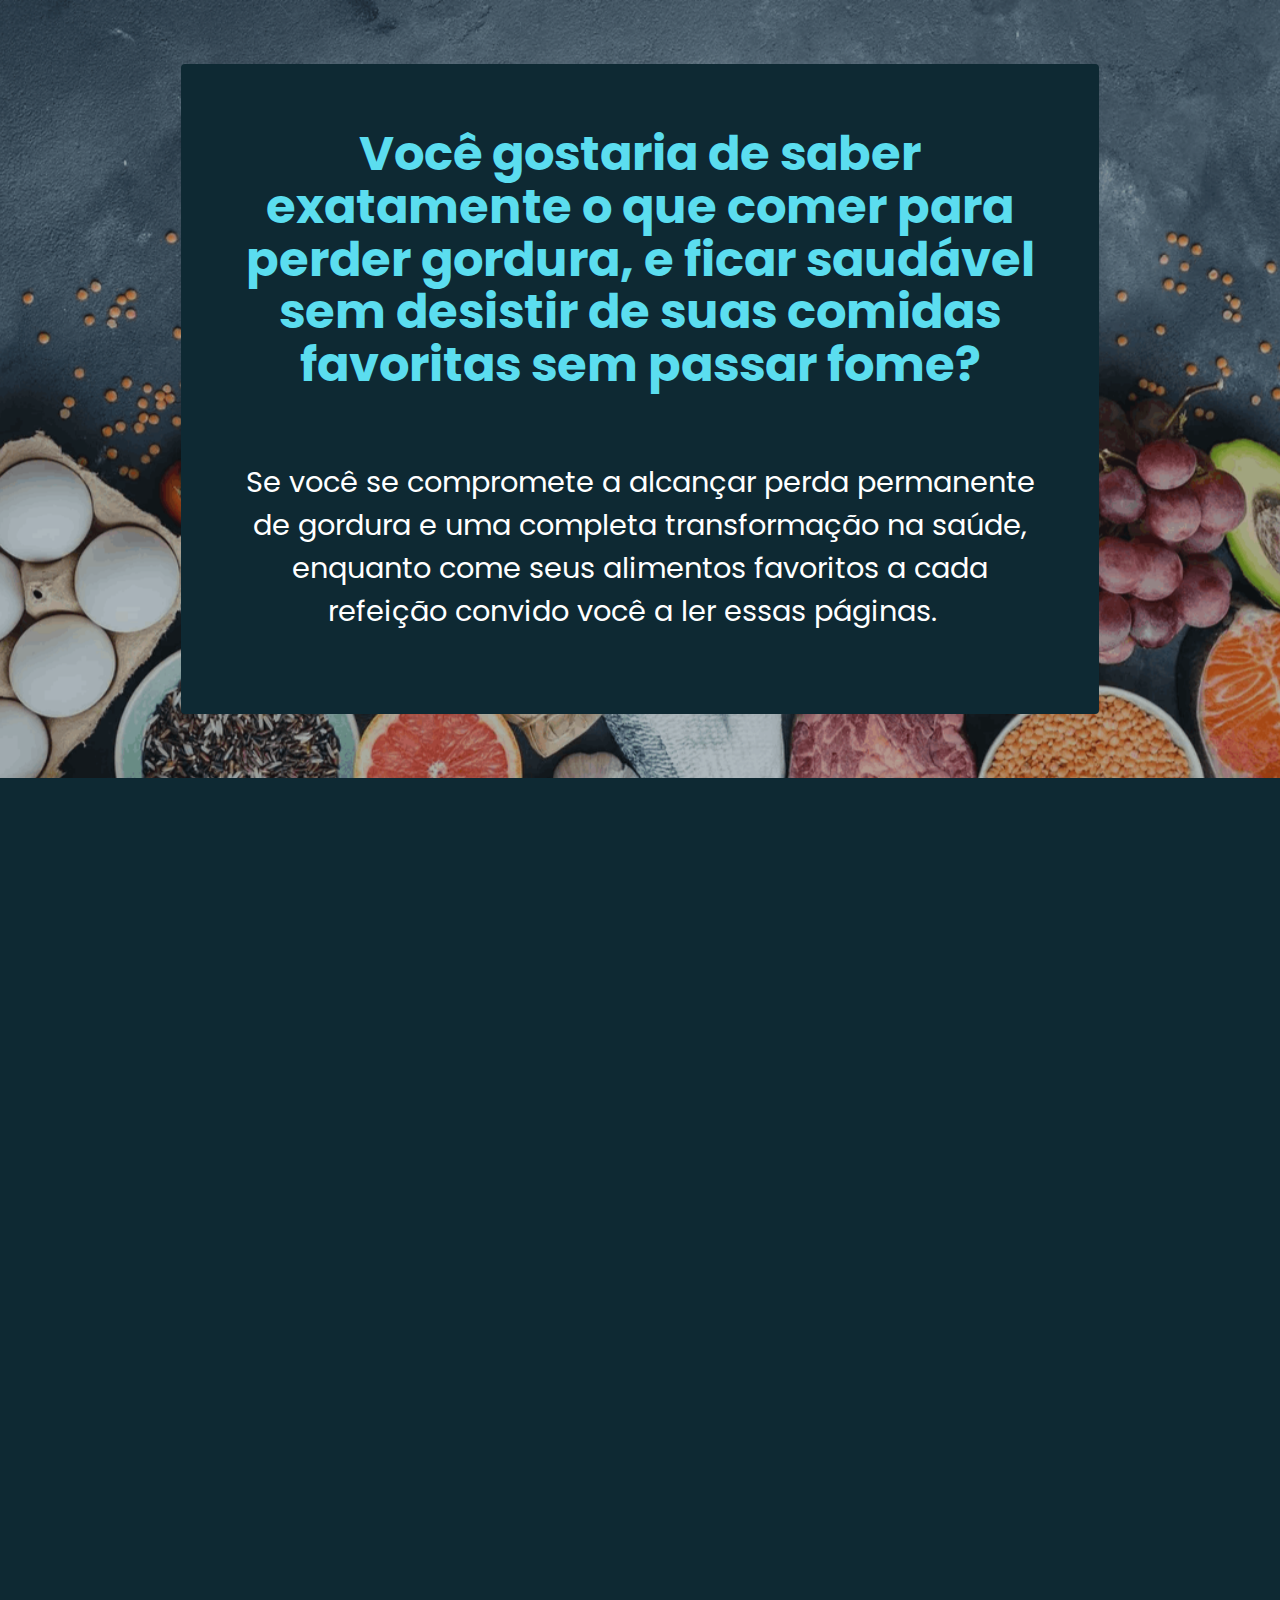
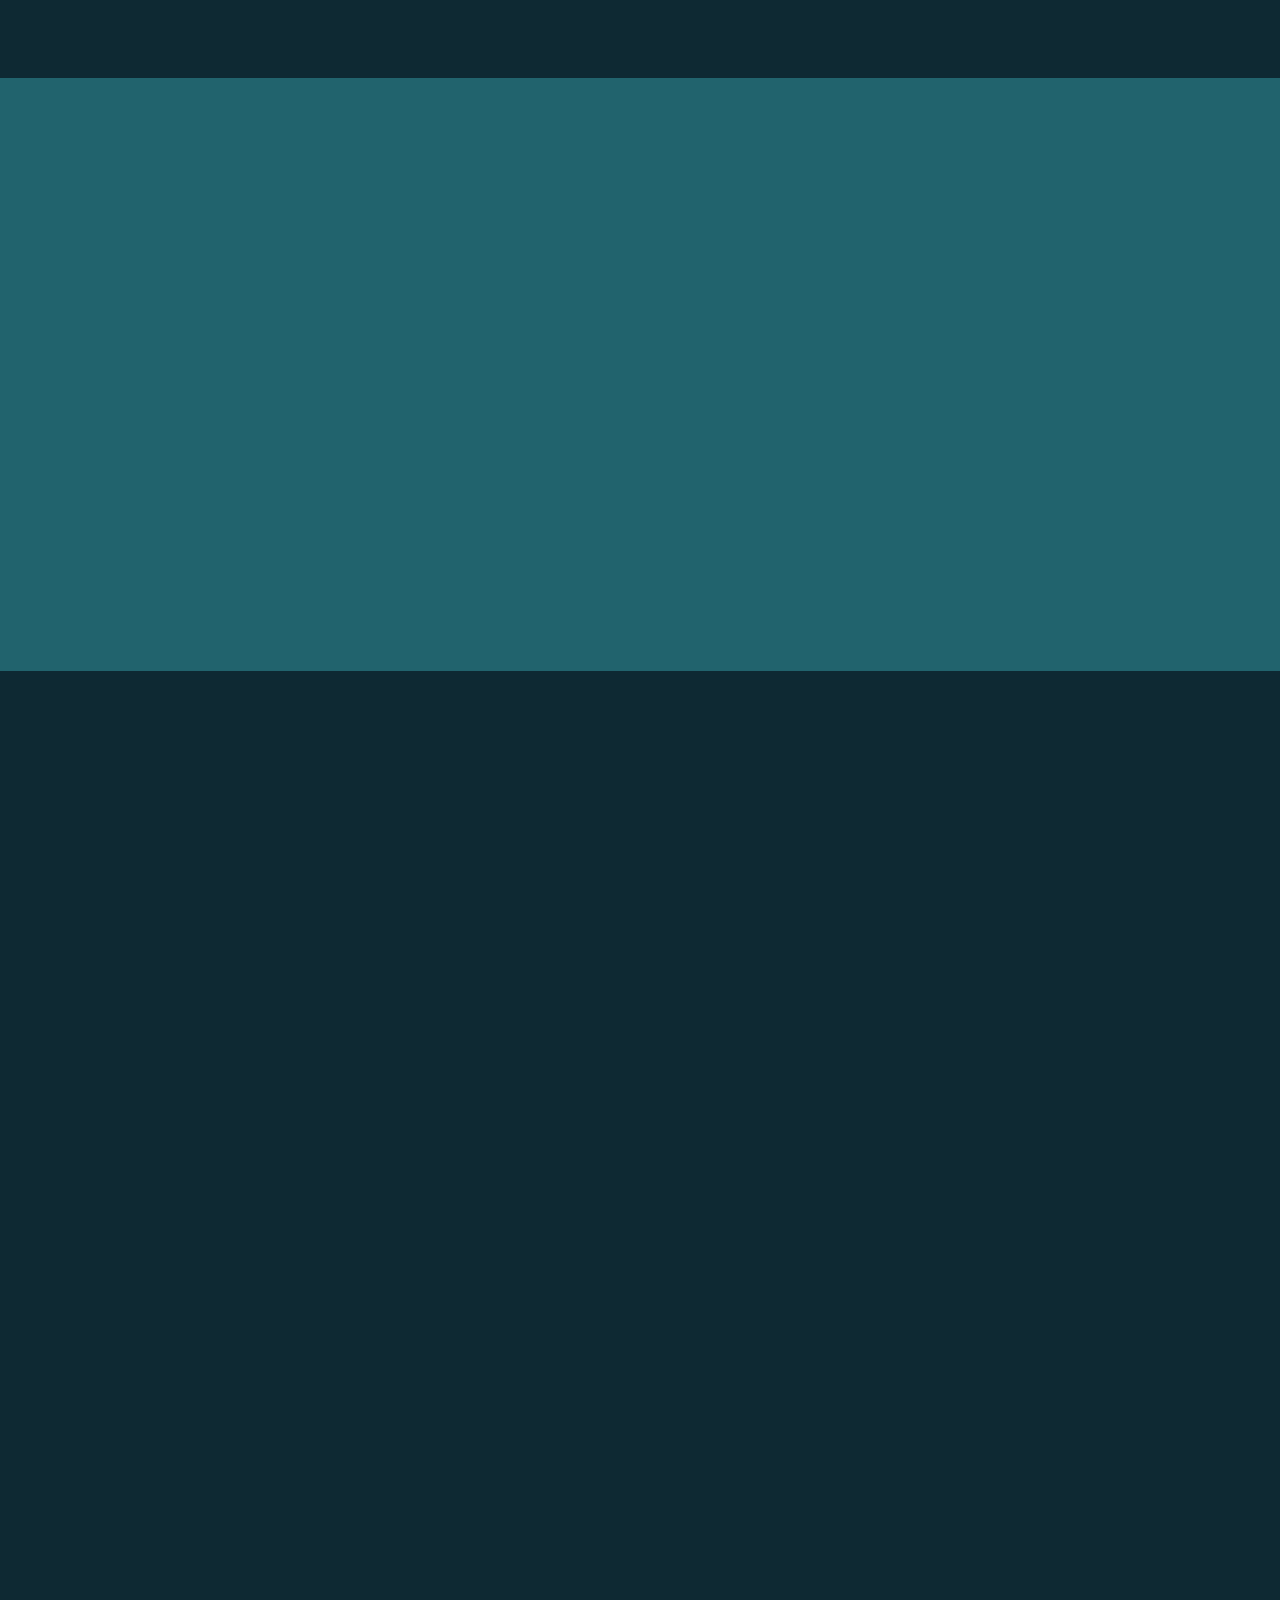
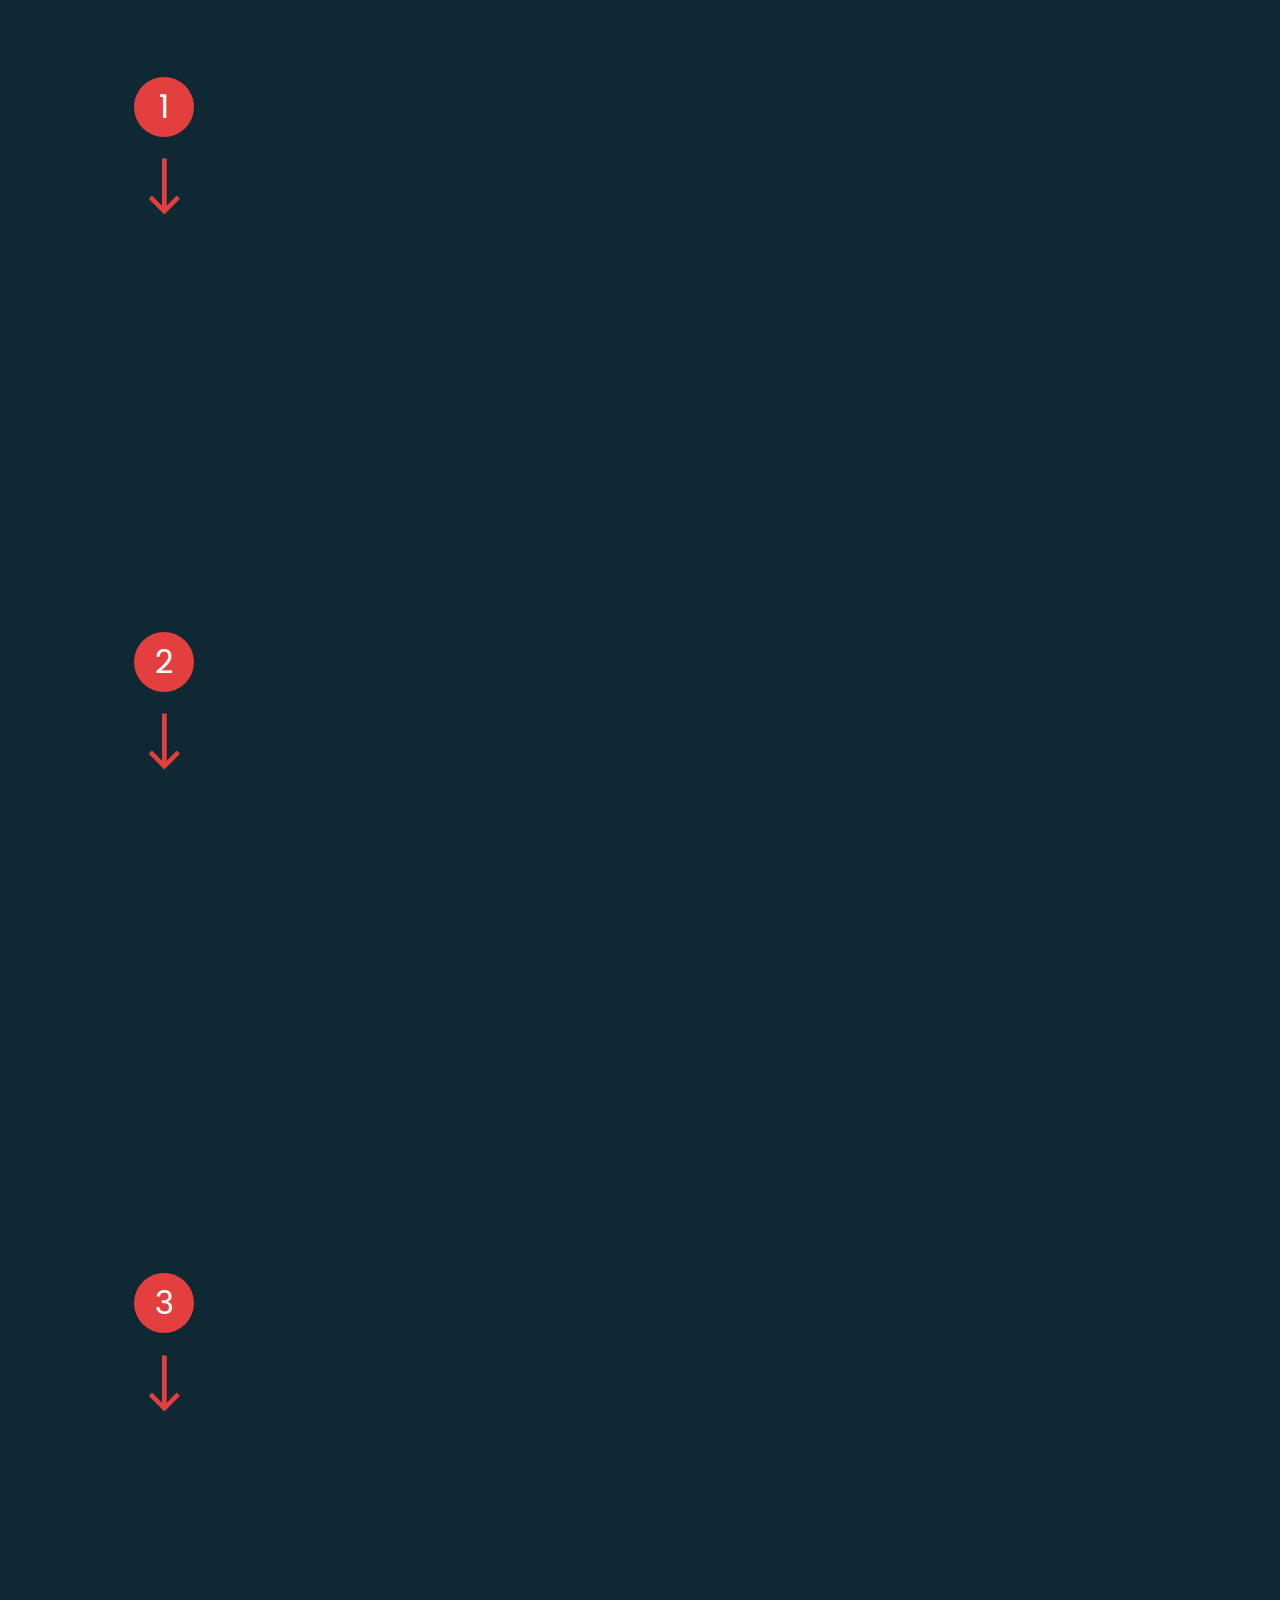
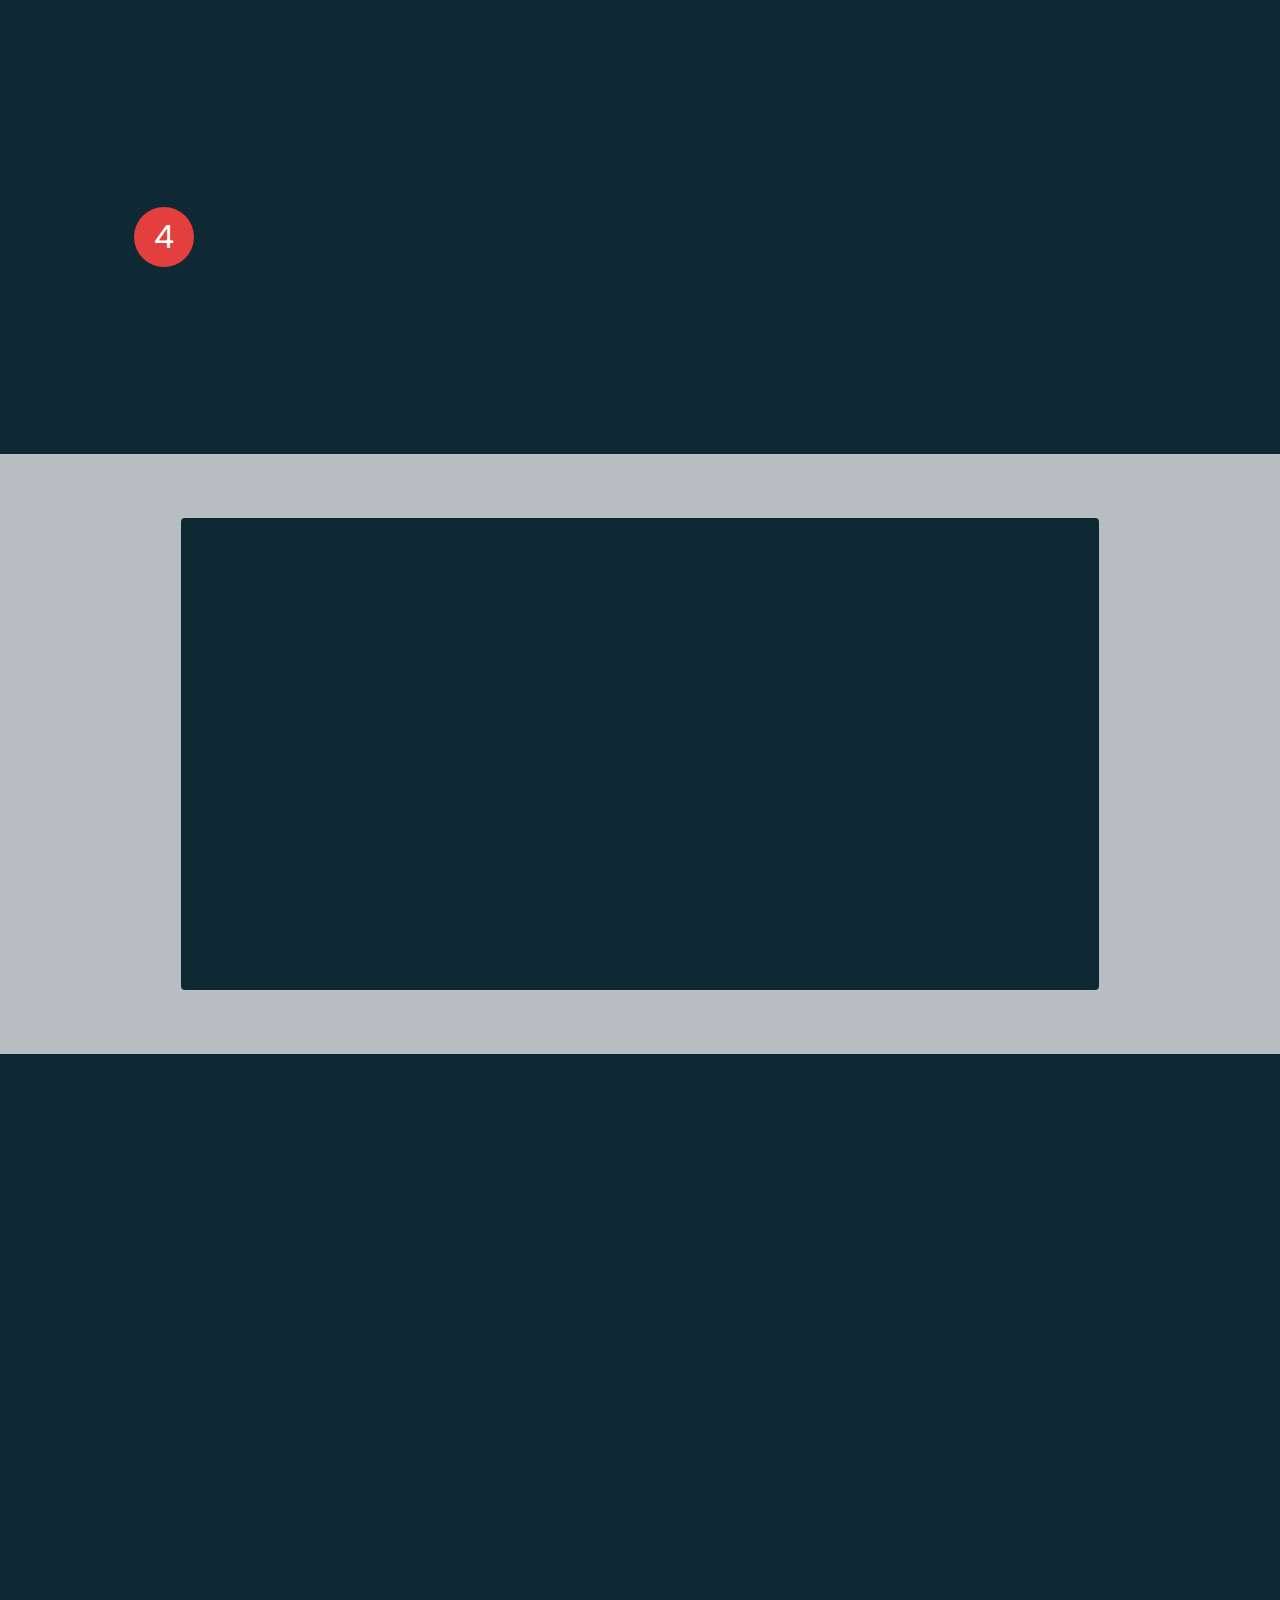
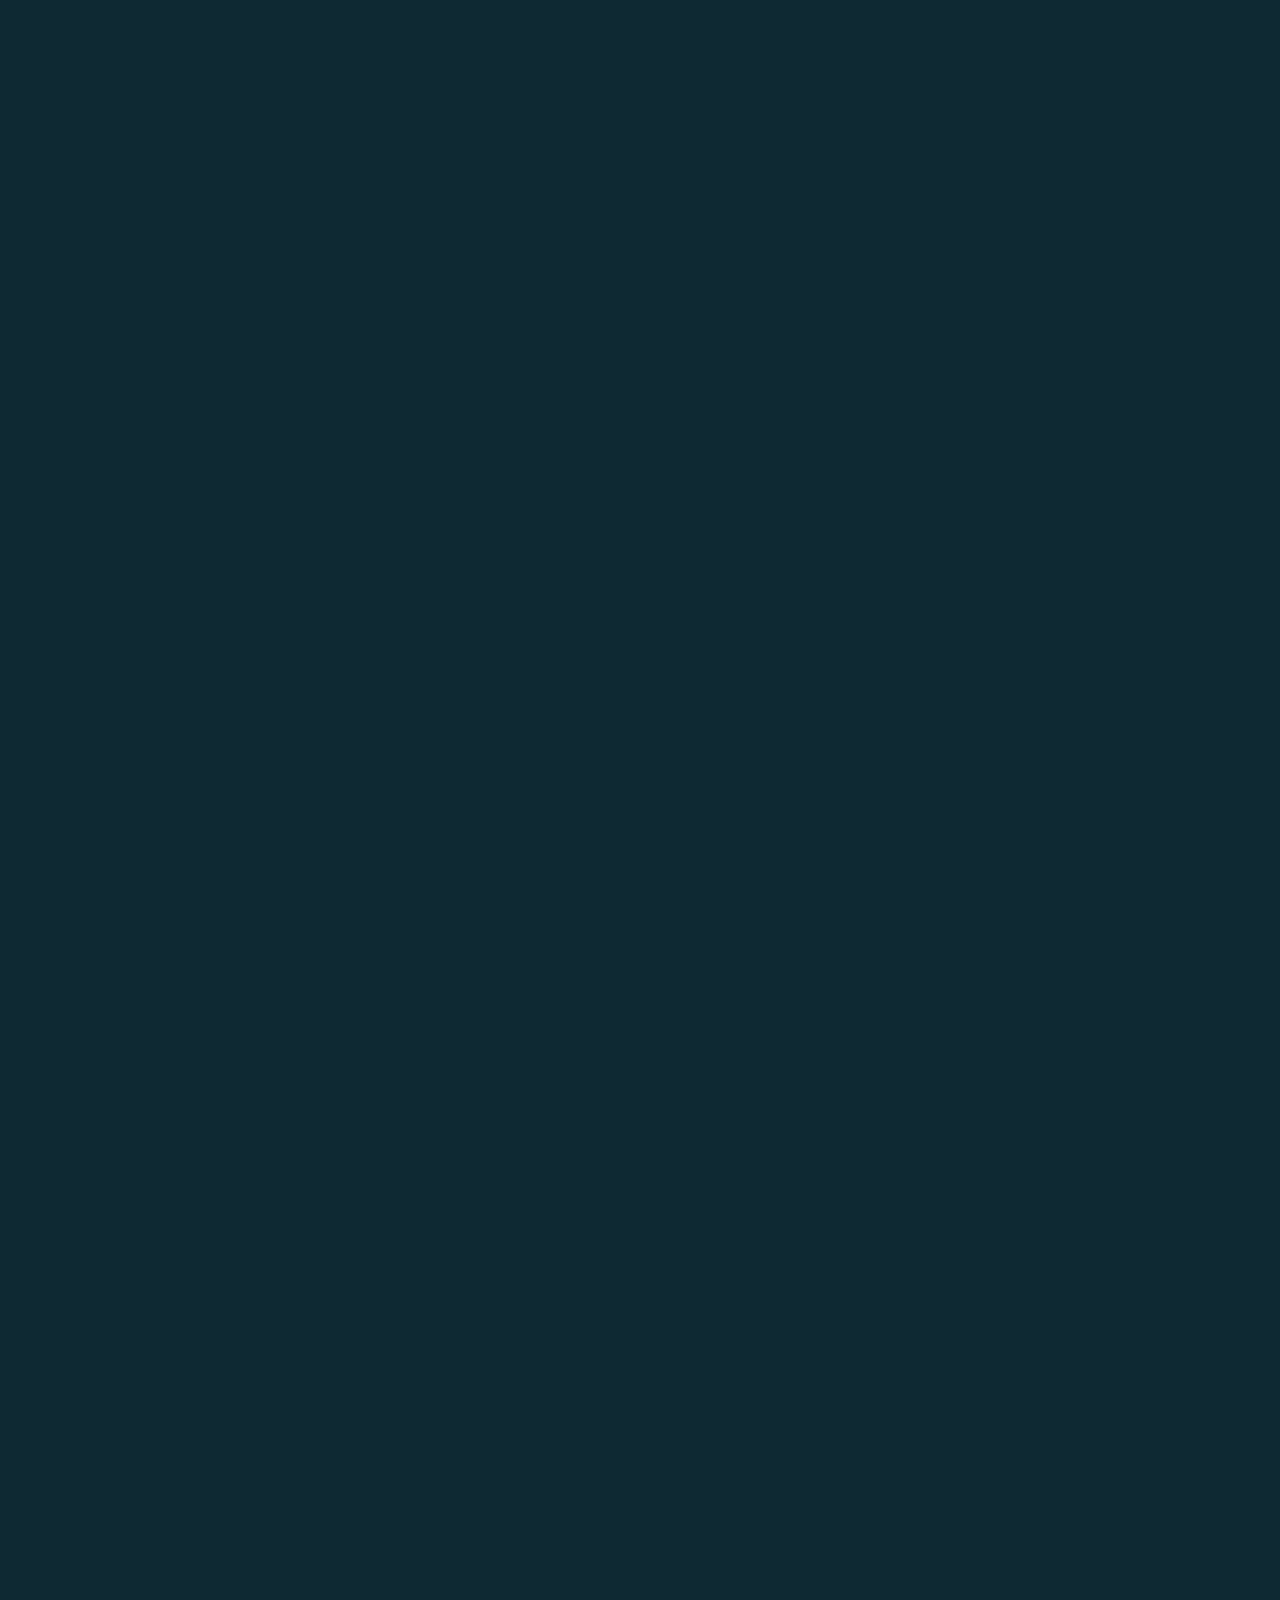
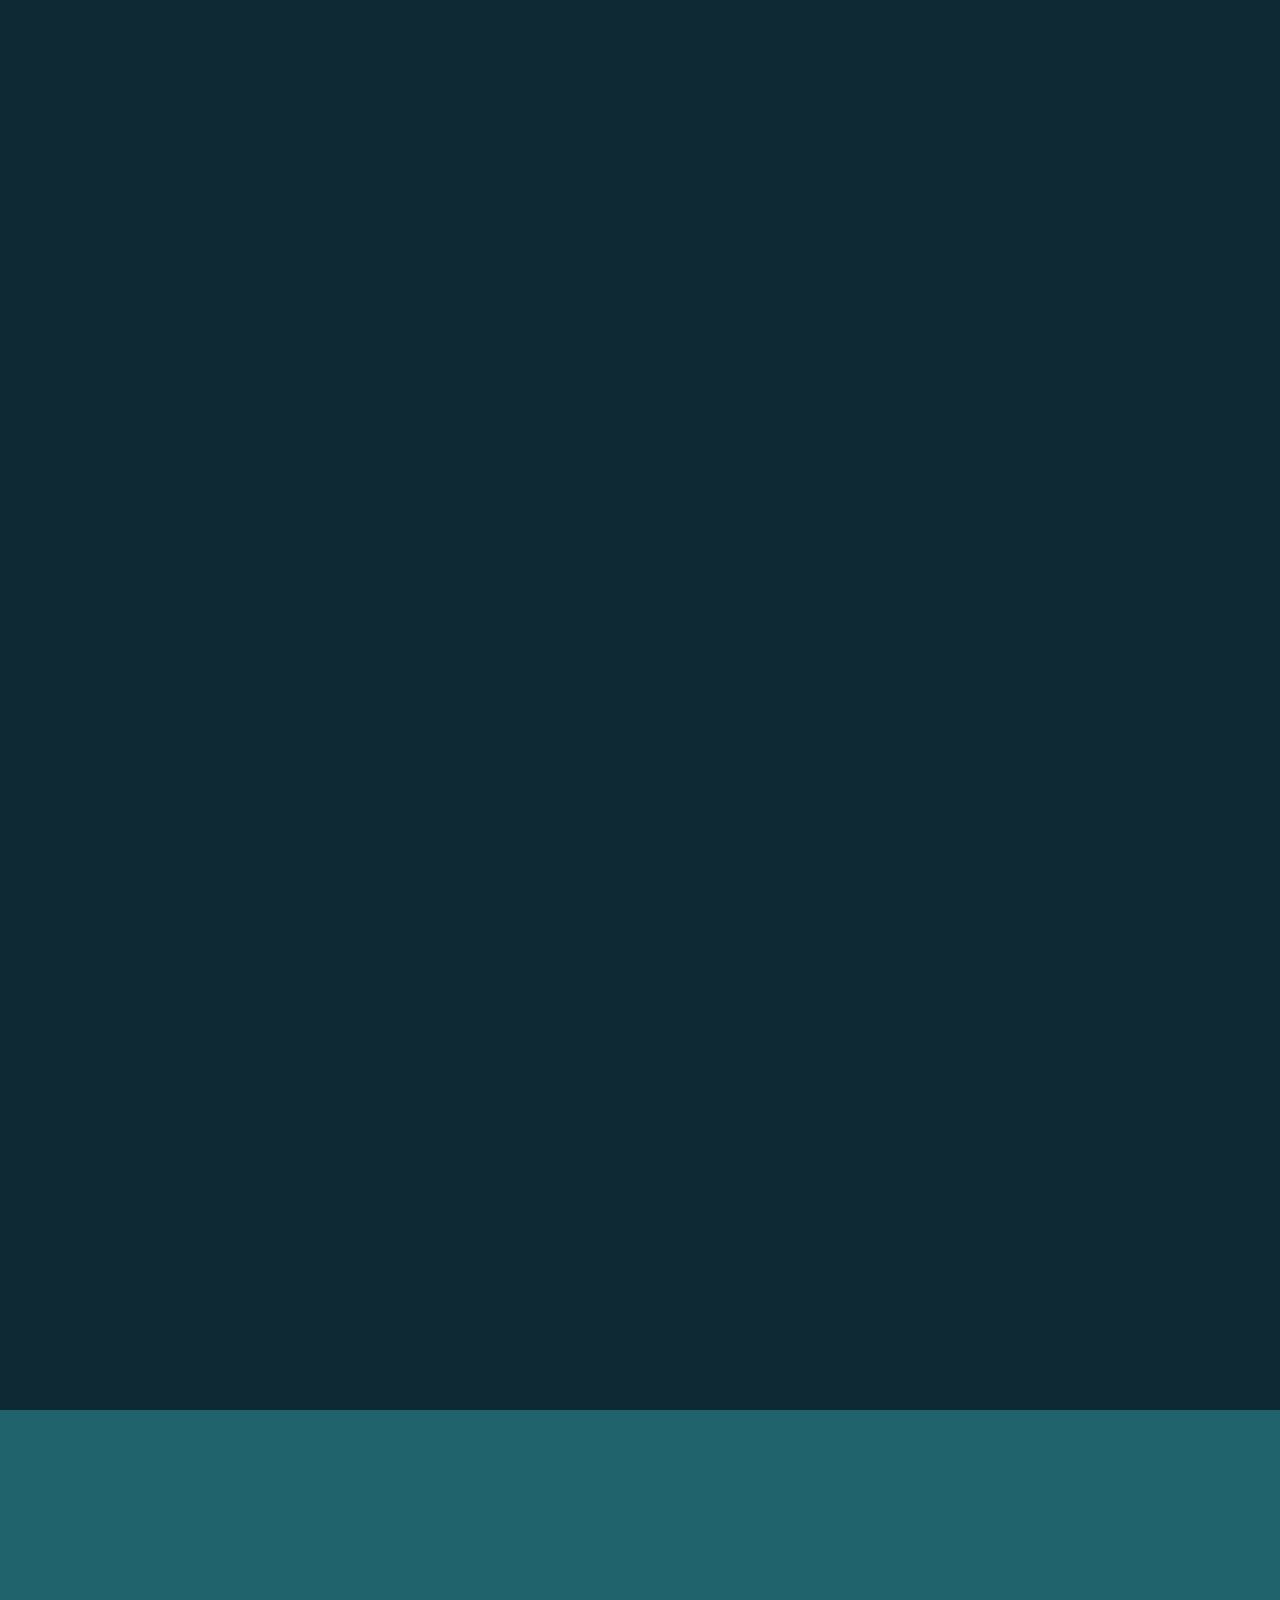
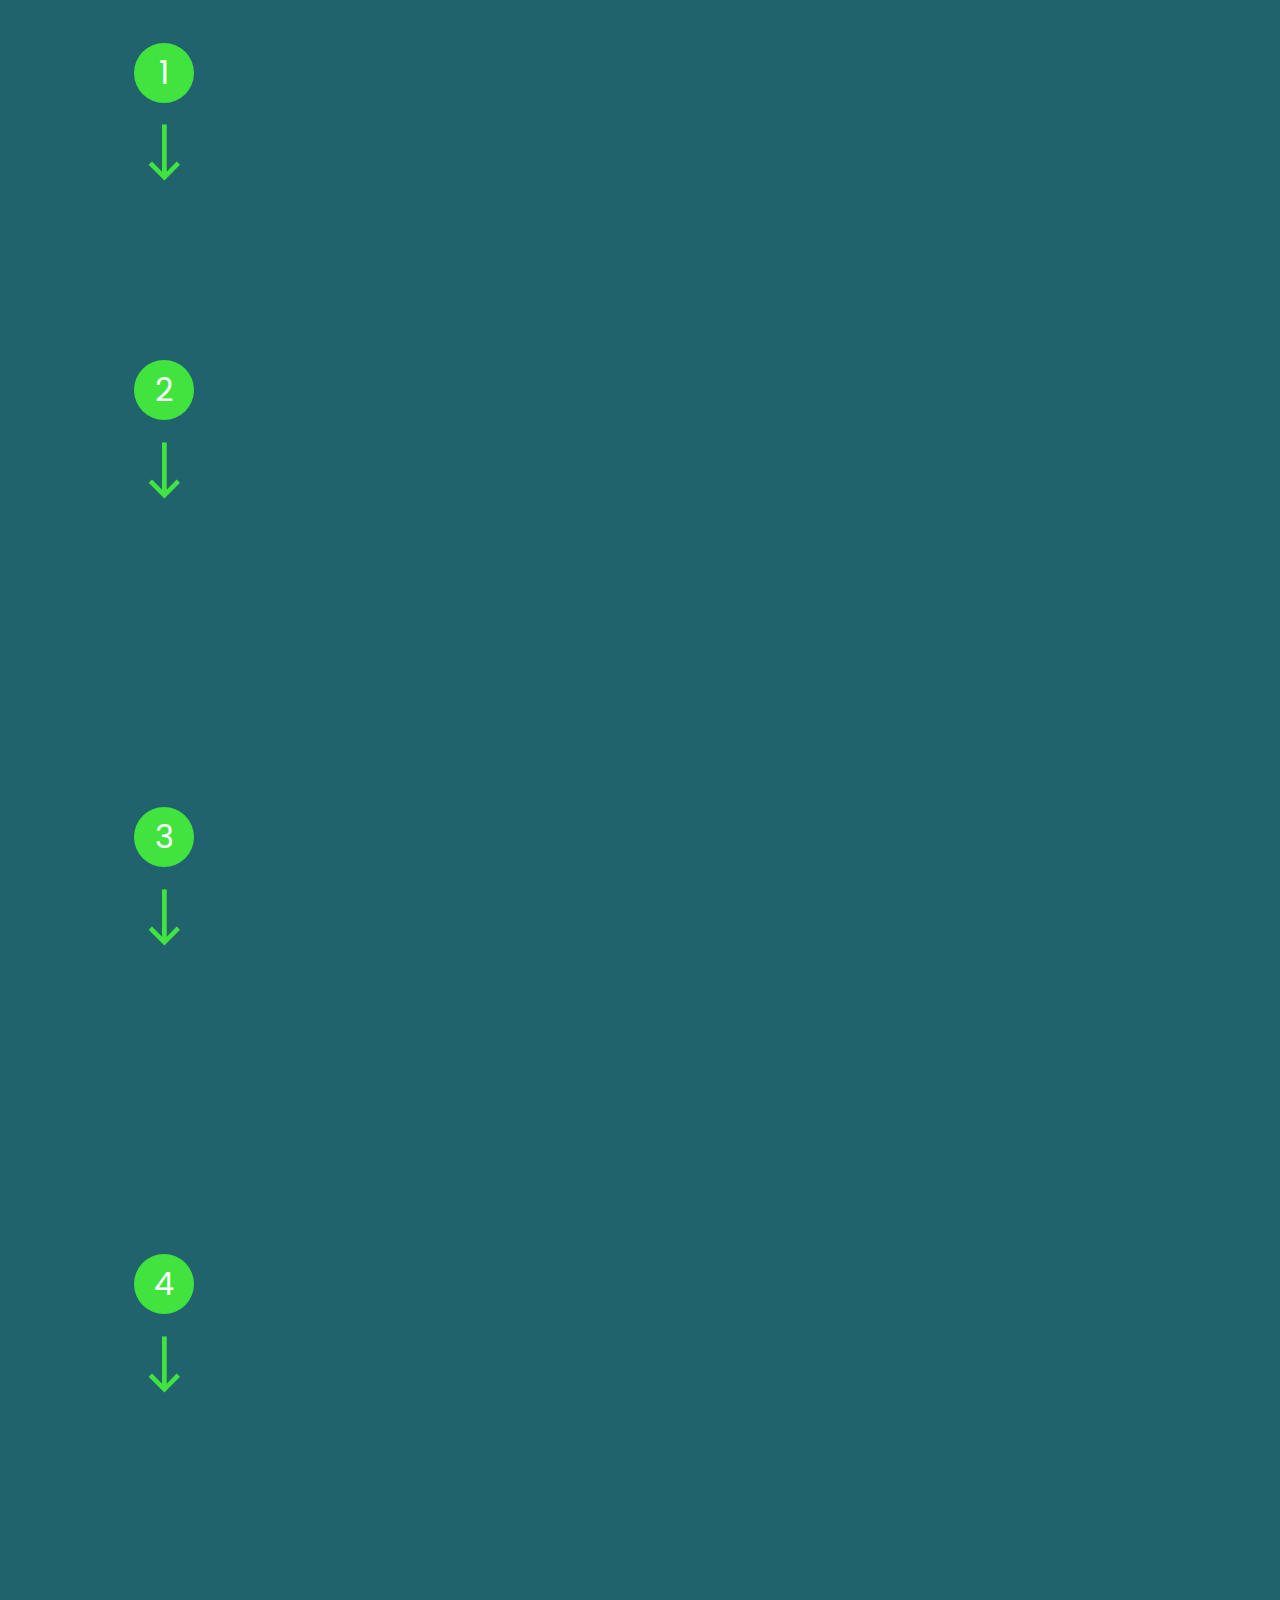
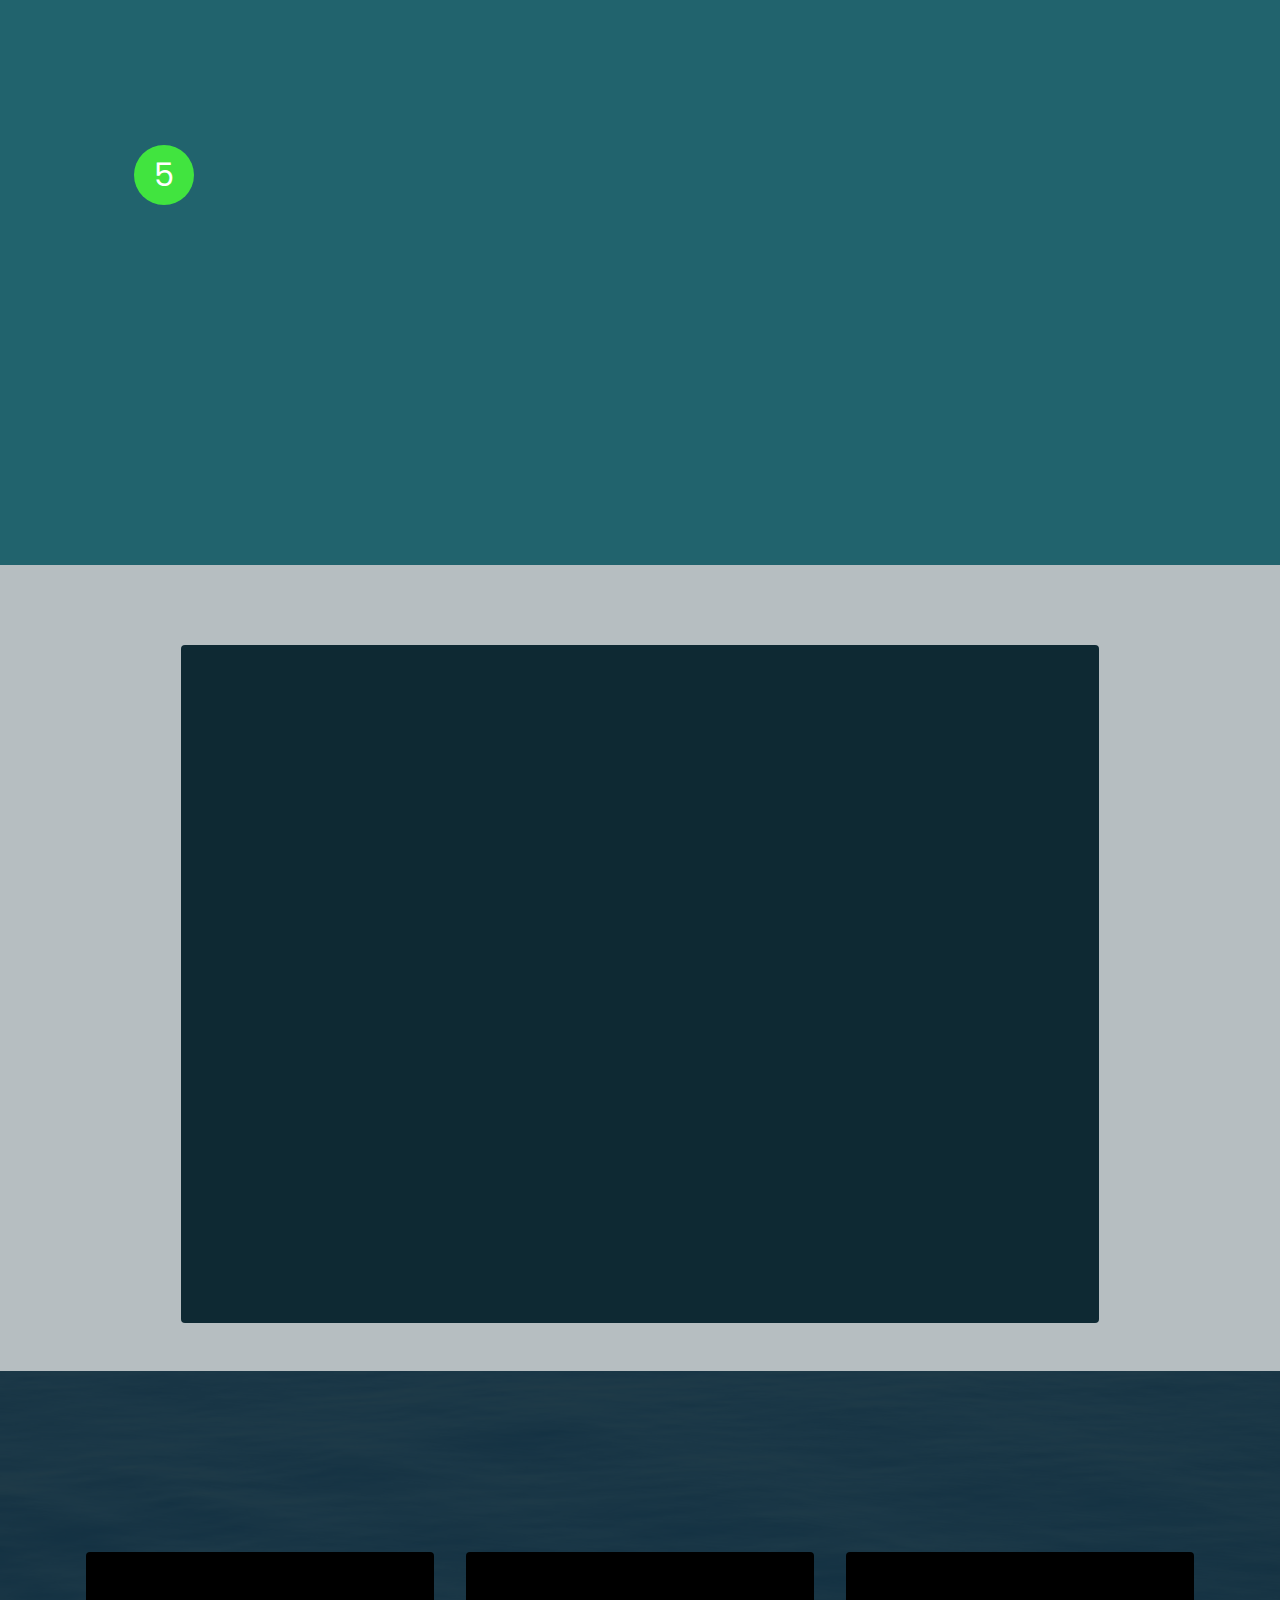
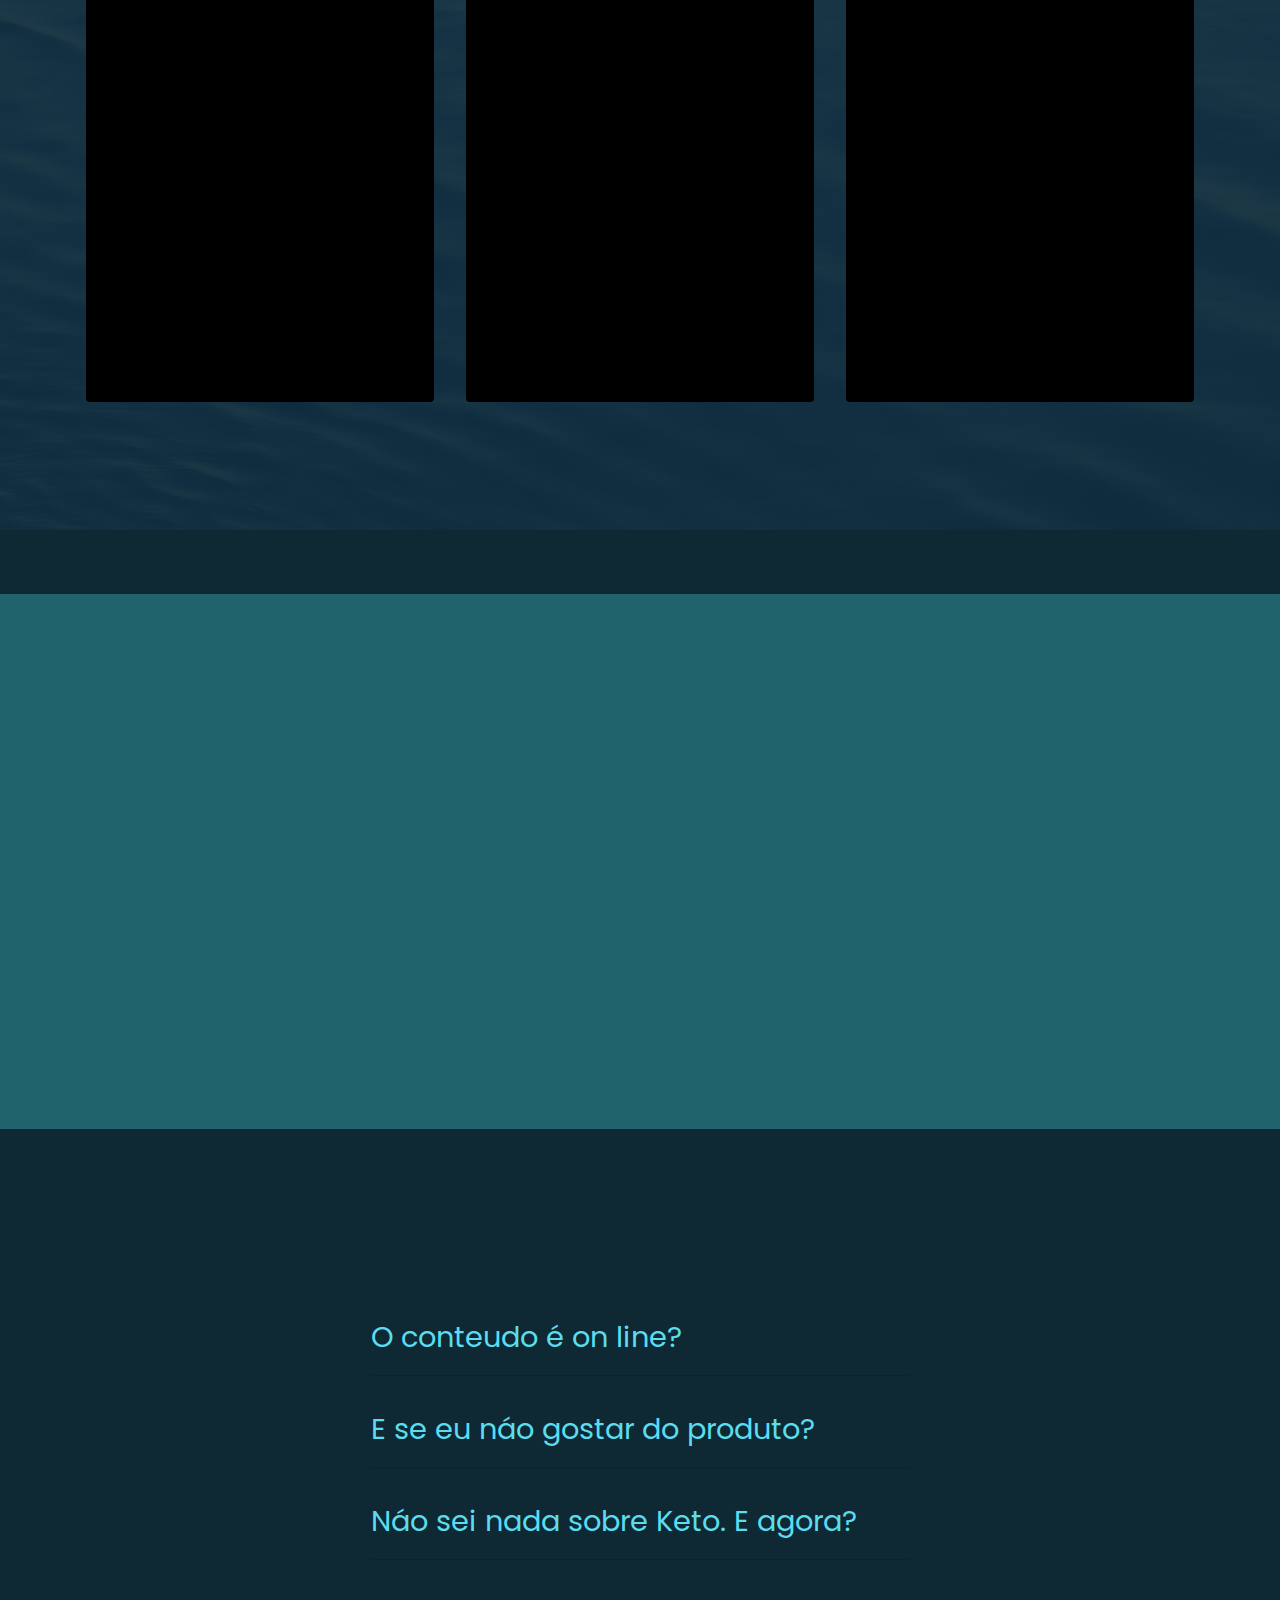
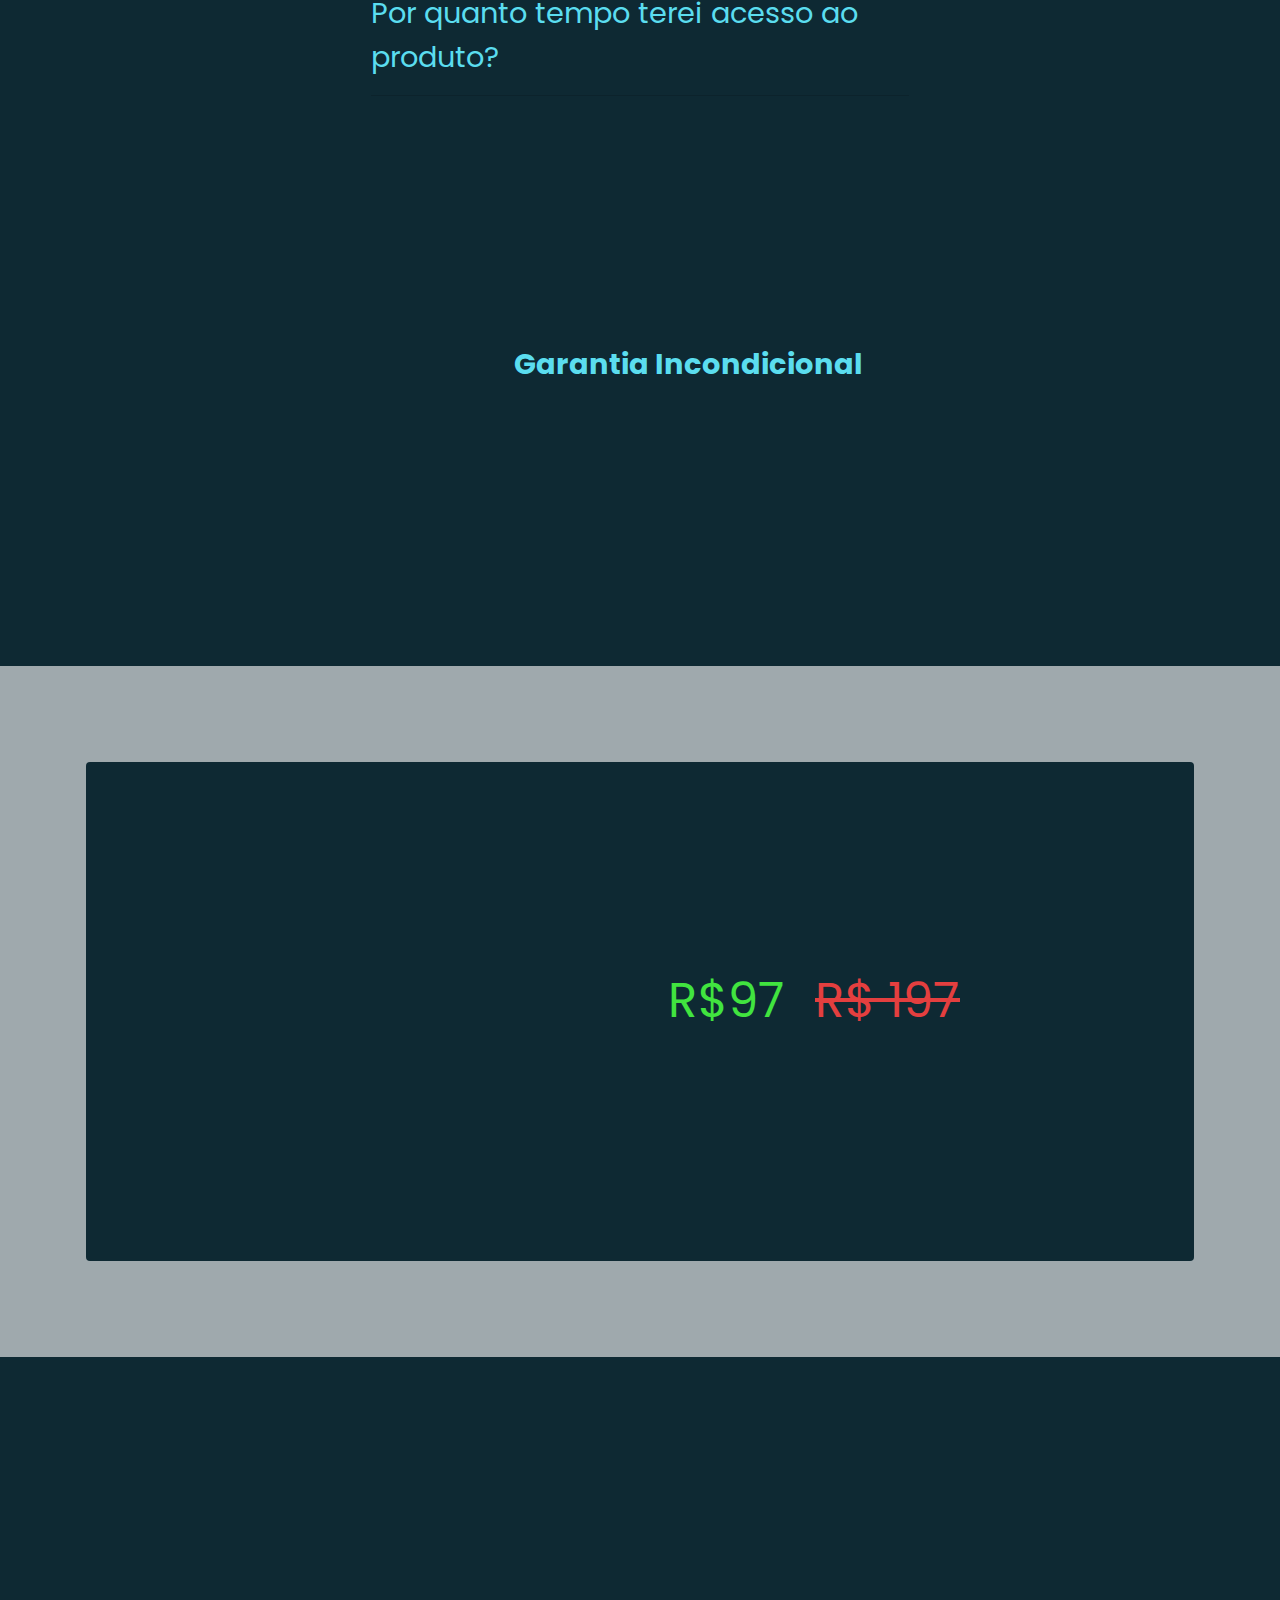
==== commit 8a732227: "Add files via upload" ====
--- a/index.html
+++ b/index.html
@@ -2,7 +2,7 @@
 <html  >
 
 <head>
- 
+  
 <!-- Google tag (gtag.js) -->
 <script async src="https://www.googletagmanager.com/gtag/js?id=AW-978299505"></script>
 <script>
@@ -33,8 +33,6 @@
 }
 </script>
 
- 
-  
  <script type="text/javascript">
     (function(c,l,a,r,i,t,y){
         c[a]=c[a]||function(){(c[a].q=c[a].q||[]).push(arguments)};
@@ -42,18 +40,7 @@
         y=l.getElementsByTagName(r)[0];y.parentNode.insertBefore(t,y);
     })(window, document, "clarity", "script", "dpt32cw96l");
 </script>
- 
-<link rel="preload" href="https://player-vz-966983ed-8b5.tv.pandavideo.com.br/embed/css/styles.css" as="style">
-<link rel="prerender" href="https://player-vz-966983ed-8b5.tv.pandavideo.com.br/embed/?v=ad4bcb30-fb2a-4940-bff4-c5bb50745ce5">
-<link rel="preload" href="https://player-vz-966983ed-8b5.tv.pandavideo.com.br/embed/js/hls.js" as="script">
-<link rel="preload" href="https://player-vz-966983ed-8b5.tv.pandavideo.com.br/embed/js/plyr.polyfilled.min.js" as="script">
-<link rel="preload" href="https://config.tv.pandavideo.com.br/vz-966983ed-8b5/ad4bcb30-fb2a-4940-bff4-c5bb50745ce5.json" as="fetch">
-<link rel="preload" href="https://config.tv.pandavideo.com.br/vz-966983ed-8b5/config.json" as="fetch">
-<link rel="preload" href="https://b-vz-966983ed-8b5.tv.pandavideo.com.br/ad4bcb30-fb2a-4940-bff4-c5bb50745ce5/playlist.m3u8" as="fetch">
-<link rel="dns-prefetch" href="https://b-vz-966983ed-8b5.tv.pandavideo.com.br">
-<link rel="dns-prefetch" href="https://player-vz-966983ed-8b5.tv.pandavideo.com.br">
-<link rel="dns-prefetch" href="https://vz-966983ed-8b5.b-cdn.net">
- 
+  
   <meta charset="UTF-8">
   <meta http-equiv="X-UA-Compatible" content="IE=edge">
   <meta name="description" content="COMO PERDER GORDURA EM 14 DIAS COM PLANO KETO">
@@ -63,27 +50,19 @@
   <meta name="url" content="https://14diasplanoketo.click">
   <meta name="identifier-URL" content="https://14diasplanoketo.click">
   <meta name="keywords" content="Dieta, Plano Keto, Saude">
-  <meta property="og:image"        content="https://14diasplanoketo.click/assets/images/nice.png">
-  <meta property="og:url"          content="https://14diasplanoketo.click/index.html" />
-  <meta property="og:type"         content="website" />
-  <meta property="og:title"        content="14 Dias Plano Keto" />
-  <meta property="og:description"  content="Vamos melhorar a Sua saude!" />
+  <meta property="og:image" content="https://14diasplanoketo.click/assets/images/MOKUP COMO PERDER PESO EM 14 DIAS COM PLANO KETO_pagenumber.png">
   <meta name="viewport" content="width=device-width, initial-scale=1, minimum-scale=1">
   <meta name="facebook-domain-verification" content="57h32q8no94ffdi3ukdmy8a8fek1pd" />
   <link rel="shortcut icon" href="assets/images/gato-128x75-1.png" type="image/x-icon">
-  <link rel=“canonical” href=“https://14diasplanoketo.click/” />
-  
-  <title>index</title>
+
+  
+  <title>COMO PERDER GORDURA EM 14 DIAS COM PLANO KETO</title>
   <link rel="stylesheet" href="assets/web/assets/mobirise-icons2/mobirise2.css">
-  <link rel="stylesheet" href="assets/web/assets/mobirise-icons-bold/mobirise-icons-bold.css">
-  <link rel="stylesheet" href="assets/web/assets/mobirise-icons/mobirise-icons.css">
   <link rel="stylesheet" href="assets/bootstrap/css/bootstrap.min.css">
   <link rel="stylesheet" href="assets/bootstrap/css/bootstrap-grid.min.css">
   <link rel="stylesheet" href="assets/bootstrap/css/bootstrap-reboot.min.css">
   <link rel="stylesheet" href="assets/parallax/jarallax.css">
   <link rel="stylesheet" href="assets/animatecss/animate.css">
-  <link rel="stylesheet" href="assets/dropdown/css/style.css">
-  <link rel="stylesheet" href="assets/socicon/css/styles.css">
   <link rel="stylesheet" href="assets/theme/css/style.css">
   <link rel="preload" href="https://fonts.googleapis.com/css?family=Poppins:100,100i,200,200i,300,300i,400,400i,500,500i,600,600i,700,700i,800,800i,900,900i&display=swap" as="style" onload="this.onload=null;this.rel='stylesheet'">
   <noscript><link rel="stylesheet" href="https://fonts.googleapis.com/css?family=Poppins:100,100i,200,200i,300,300i,400,400i,500,500i,600,600i,700,700i,800,800i,900,900i&display=swap"></noscript>
@@ -108,95 +87,32 @@
 <!-- End Meta Pixel Code -->
   
 
-  
 </head>
 <body>
   
-  <section data-bs-version="5.1" class="menu menu1 cid-sFGzlAXw3z" once="menu" id="menu1-2">
-    
-
-    <nav class="navbar navbar-dropdown navbar-expand-lg">
-        <div class="container-fluid">
-            <div class="navbar-brand">
-                
-                <span class="navbar-caption-wrap"><a class="navbar-caption text-white display-5" href="index.html#top">ATENÇÃO: Mulheres e homens que não conseguem perder peso de jeito nenhum...</a></span>
-            </div>
-            
-            
-        </div>
-    </nav>
-</section>
-
-<section data-bs-version="5.1" class="header16 cid-tfNQpkfNxd mbr-fullscreen" id="header16-2">
-
-    
-
-    
-    <div class="mbr-overlay" style="opacity: 0.5; background-color: rgb(14, 41, 51);"></div>
-
-    <div class="container">
-        <div class="row justify-content-center">
-            <div class="col-12 col-lg-10">
-                <h1 class="mbr-section-title mbr-fonts-style mb-3 display-2"><strong>COMO PERDER GORDURA EM 14 DIAS
-</strong><div><strong>COM PLANO KETO</strong></div></h1>
- 
-
-                
-<div style="position:relative;padding-top:56.25%;"><iframe id="panda-ad4bcb30-fb2a-4940-bff4-c5bb50745ce5" src="https://player-vz-966983ed-8b5.tv.pandavideo.com.br/embed/?v=ad4bcb30-fb2a-4940-bff4-c5bb50745ce5" style="border:none;position:absolute;top:0;left:0;" allow="accelerometer;gyroscope;autoplay;encrypted-media;picture-in-picture" allowfullscreen=true width="100%" height="100%"></iframe></div>
-           
-
-<script>if(!document.querySelector('script[src^="https://player.pandavideo.com.br/api.v2.js"]')){let s=document.createElement('script'); s.src='https://player.pandavideo.com.br/api.v2.js'; s.async=true; document.head.appendChild(s);}window.pandascripttag=window.pandascripttag || [];window.pandascripttag.push(function (){const p=new PandaPlayer('panda-ad4bcb30-fb2a-4940-bff4-c5bb50745ce5',{onReady(){p.loadButtonInTime({fetchApi: true})}});})</script><div id="fd875db2-fc3d-4845-b571-0743c8116ca3"></div>
-
-		   </div>
-        </div>
-    </div>
-	
-</section>
-
-<section data-bs-version="5.1" class="header2 cid-tgRgCl6LAA" id="header2-l">
-
-    
-
-    
-    
-
-    <div class="container-fluid">
-        <div class="row justify-content-center">
-            <div class="col-12 col-lg-7">
-                
-                
-                
-                <div class="mbr-section-btn mt-3"><a class="btn btn-success display-5" href="Ler.html#content15-t"><span class="mbrib-bookmark mbr-iconfont mbr-iconfont-btn"></span>Caso preferir clique aqui para ler</a></div>
-            </div>
-        </div>
-    </div>
-</section>
-
-<section data-bs-version="5.1" class="features18 cid-sFGGxz3b6J" id="features19-a">
-
-    
-
-    
-    <div class="container">
-        <div class="row justify-content-center">
-            <div class="card col-12 col-lg">
+  <section data-bs-version="5.1" class="content15 cid-tgRHivX0Nc mbr-parallax-background" id="content15-t">
+
+    
+
+    
+    <div class="mbr-overlay" style="opacity: 0.3; background-color: rgb(14, 41, 51);">
+    </div>
+    <div class="container">
+        <div class="row justify-content-center">
+            <div class="card col-md-12 col-lg-10">
                 <div class="card-wrapper">
-                    <h6 class="card-title mbr-fonts-style mb-4 display-2"><strong>Cara amiga, caro amigo</strong><br><strong><br></strong></h6>
-                    <p class="mbr-text mbr-fonts-style display-5">Uma alta percentagem dos adultos estão acima do peso, dos quais mais de 20% são obesos!
-<br>Agora, se você é uma das milhões de pessoas que seguem todas as regras nutricionais descritas pelos "gurus" da saúde e fitness, mas ainda carregam excesso de gordura...&nbsp;&nbsp;<strong>a culpa não é sua! </strong><br></p>
-                    
-                </div>
-            </div>
-            <div class="col-12 col-lg-4">
-                <div class="image-wrapper">
-                    <img src="assets/images/gorda-1036x1554.jpeg" alt="Gorda">
-                </div>
-            </div>
-        </div>
-    </div>
-</section>
-
-<section data-bs-version="5.1" class="image1 cid-tgYKD2D2dy" id="image1-1i">
+                    <div class="card-box align-left">
+                        <h4 class="card-title mbr-fonts-style mbr-white mb-3 display-2"><strong>Você gostaria de saber exatamente o que comer para perder gordura,</strong><strong>&nbsp;</strong><strong>e ficar saudável sem desistir de suas comidas favoritas sem passar fome?</strong><div><strong><br></strong></div></h4>
+                        <p class="mbr-text mbr-fonts-style display-5">Se você se compromete a alcançar perda permanente de gordura e uma completa transformação na saúde, enquanto come seus alimentos favoritos a cada refeição convido você a ler essas páginas.&nbsp;&nbsp;<br></p>
+                        
+                    </div>
+                </div>
+            </div>
+        </div>
+    </div>
+</section>
+
+<section data-bs-version="5.1" class="image2 cid-tgRKwDfHMP mbr-fullscreen" id="image2-u">
     
 
     
@@ -206,39 +122,392 @@
         <div class="row align-items-center">
             <div class="col-12 col-lg-4">
                 <div class="image-wrapper">
-                    <img src="assets/images/corpao-816x1224.jpeg" alt="Corpáo">
+                    <img src="assets/images/gorda-1256x1884.jpeg" alt="gorda">
                     
                 </div>
             </div>
             <div class="col-12 col-lg">
                 <div class="text-wrapper">
-                    <h3 class="mbr-section-title mbr-fonts-style mb-3 display-2"><div><strong>A verdade é:&nbsp;</strong></div><div><strong><br></strong></div></h3>
-                    <p class="mbr-text mbr-fonts-style display-5">Não importa a sua genética, o quão frustrado você possa se sentir depois de tentar e descartar muitas dietas, você pode ter ...&nbsp;<br><strong>o corpo magro e sedutor de seus sonhos!&nbsp;</strong><br><br></p>
-                </div>
-            </div>
-        </div>
-    </div>
-</section>
-
-<section data-bs-version="5.1" class="features3 cid-sFGGDvi61Z" id="features3-b">
-    
-    
+                    <h3 class="mbr-section-title mbr-fonts-style mb-3 display-5"><strong>Cara amiga, caro amigo, aqui está o negócio:</strong></h3>
+                    <p class="mbr-text mbr-fonts-style display-5">Será que a ciência moderna finalmente descobriu uma dieta que pode tirar a gordura corporal como um relógio ao mesmo tempo em que permite que você coma suas refeições preferidas?<br><br>A indústria da nutrição atual não ajuda as pessoas a melhorar sua saúde e aparência física. Basta olhar para as estatísticas.<br>Uma alta percentagem dos adultos estão acima do peso, dos quais mais de 20% são obesos!<br><br></p>
+                </div>
+            </div>
+        </div>
+    </div>
+</section>
+
+<section data-bs-version="5.1" class="content4 cid-tgRNiXrK5G" id="content4-w">
+    
+
+    
+    
+    <div class="container-fluid">
+        <div class="row justify-content-center">
+            <div class="title col-md-12 col-lg-11">
+                <h3 class="mbr-section-title mbr-fonts-style align-center mb-4 display-2"><strong>Agora, se você é uma das milhões de pessoas que seguem todas as regras nutricionais descritas pelos "gurus" da saúde e fitness,</strong><div><strong>mas ainda carregam excesso de gordura...</strong></div><div><strong><br></strong></div></h3>
+                <h4 class="mbr-section-subtitle align-center mbr-fonts-style mb-4 display-2"><strong>A culpa não é sua!</strong></h4>
+                
+            </div>
+        </div>
+    </div>
+</section>
+
+<section data-bs-version="5.1" class="image1 cid-tgRMclp7L2" id="image1-v">
+    
+
+    
+    
+
+    <div class="container">
+        <div class="row align-items-center">
+            <div class="col-12 col-lg-4">
+                <div class="image-wrapper">
+                    <img src="assets/images/corpao-816x1224.jpeg" alt="corpao">
+                    
+                </div>
+            </div>
+            <div class="col-12 col-lg">
+                <div class="text-wrapper">
+                    <h3 class="mbr-section-title mbr-fonts-style mb-3 display-2"><div><strong>A verdade é:&nbsp;</strong></div></h3>
+                    <p class="mbr-text mbr-fonts-style display-5">Não importa a sua genética, o quão frustrado você possa se sentir depois de tentar e descartar muitas dietas...Você pode ter o corpo magro e sedutor de seus sonhos!&nbsp;<br><br>Na verdade, se você evitar os <strong>4 ERROS&nbsp;</strong>catastróficos de dieta mais comuns e, moldar sua figura dos sonhos é na verdade um processo simples.<br></p>
+                </div>
+            </div>
+        </div>
+    </div>
+</section>
+
+<section data-bs-version="5.1" class="features19 cid-tgRU1ku98q" id="features20-11">
+
+    
+
+    
+    
+    <div class="container">
+        <div class="row justify-content-center">
+            <div class="col-md-12 col-lg-12">
+                <div class="card-wrapper pb-4">
+                    <div class="card-box align-center">
+                        <h4 class="card-title mbr-fonts-style mb-4 display-2">
+                            <strong>Erros</strong></h4>
+                        
+                        
+                    </div>
+                </div>
+            </div>
+            <div class="col-12 col-md-11">
+                <div class="item mbr-flex">
+                    <div class="icon-box">
+                        <span class="step-number mbr-fonts-style display-5">1</span>
+                    </div>
+                    <div class="text-box">
+                        <h4 class="icon-title card-title mbr-black mbr-fonts-style display-5"><strong>Não estar em um déficit calórico&nbsp;</strong></h4>
+                        <h5 class="icon-text mbr-black mbr-fonts-style display-5">De acordo com alguns "especialistas", perder peso é tudo sobre controlar os tipos de alimentos que você come.
+<div>Eles dizem que tipos de alimentos estão "engordando" porque pausam a queima de gordura e causam um ambiente hormonal que leva ao ganho de peso,&nbsp;<span style="font-size: 1.8rem;">enquanto outros alimentos "equilibram" o sistema e estimulam a perda de gordura.</span></div><div>Embora isso seja parcialmente verdade, a coisa mais importante que você deve fazer é entrar em um déficit calórico.
+</div><div><br></div></h5>
+                    </div>
+                </div>
+                <div class="item mbr-flex">
+                    <div class="icon-box">
+                        <span class="step-number mbr-fonts-style display-5">2</span>
+                    </div>
+                    <div class="text-box">
+                        <h4 class="icon-title card-title mbr-black mbr-fonts-style display-5"><strong>Restrição calórica que lhe dá o metabolismo de uma senhora de 90 anos</strong></h4>
+                        <h5 class="icon-text mbr-black mbr-fonts-style display-5">Se um déficit energético de 250 calorias por dia vai te fazer ficar magro, um déficit de 1.000 calorias lhe dará os resultados quatro vezes mais rápido, certo?&nbsp;<strong>Errado!</strong><br><strong><br></strong><div>Muitas pessoas cometem esse erro. A verdade é que déficits calóricos graves estragam sua fisiologia... 
+</div><div>É por isso que quase todos que fazem dieta de baixa caloria recuperam os quilos perdidos quando param o programa. 
+</div><div><br></div><div>
+</div></h5>
+                    </div>
+                </div>
+                <div class="item mbr-flex">
+                    <div class="icon-box">
+                        <span class="step-number mbr-fonts-style display-5">3</span>
+                    </div>
+                    <div class="text-box">
+                        <h4 class="icon-title card-title mbr-black mbr-fonts-style display-5"><strong>Pensando que todas as calorias são criadas iguais&nbsp;</strong></h4>
+                        <h5 class="icon-text mbr-black mbr-fonts-style display-5">Embora as calorias sejam uma peça crucial da perda de peso, elas não são de forma alguma a única coisa que importa. 
+<div>Isso porque perder peso não necessariamente melhora a saúde e a aparência, mas perder gordura melhora.</div><br><div>
+</div><div>Por exemplo, se você consumir muitos carboidratos, será quase impossível perder gordura, mesmo se você mantiver um déficit calórico, i<span style="font-size: 1.8rem;">sso porque os carboidratos aumentam a insulina, um hormônio que reduz a perda de gordura.</span></div><div><span style="font-size: 1.8rem;"><br></span></div><div>Isso significa que a energia não será queimada por tecidos como músculos, mas em vez disso, seguirá seu caminho para lugares como seus quadris e abdômen.
+</div><div><br></div></h5>
+                    </div>
+                </div>
+                <div class="item mbr-flex last">
+                    <div class="icon-box">
+                        <span class="step-number mbr-fonts-style display-5">4</span>
+                    </div>
+                    <div class="text-box">
+                        <h4 class="icon-title card-title mbr-black mbr-fonts-style display-5"><strong>Seguindo uma dieta irrealista e excessivamente restritiva&nbsp;</strong></h4>
+                        <h5 class="icon-text mbr-black mbr-fonts-style display-5">restritiva Tenha em mente que a dieta em si já é difícil, então não aplique todos os tipos de restrições desnecessárias.
+<div>Caso contrário, você provavelmente vai "estragar tudo" mentalmente depois de algumas semanas ou até mesmo dias, e estar de volta à estaca zero.</div></h5>
+                    </div>
+                </div>
+                
+                
+                
+                
+                
+                
+            </div>
+        </div>
+    </div>
+</section>
+
+<section data-bs-version="5.1" class="content15 cid-tgRWV8Az0w mbr-parallax-background" id="content15-12">
+
+    
+
+    
+    <div class="mbr-overlay" style="opacity: 0.3; background-color: rgb(14, 41, 51);">
+    </div>
+    <div class="container">
+        <div class="row justify-content-center">
+            <div class="card col-md-12 col-lg-10">
+                <div class="card-wrapper">
+                    <div class="card-box align-left">
+                        <h4 class="card-title mbr-fonts-style mbr-white mb-3 display-2"><strong>A melhor parte?&nbsp;</strong></h4>
+                        <p class="mbr-text mbr-fonts-style display-5">O método que vou te mostrar daqui a um minuto é sem esforço para seguir e nunca te deixa com fome...<br> 
+<br>E você provavelmente vai esquecer que estava em uma dieta se você não estivesse perdendo gordura tão rápido.&nbsp;A solução para esses erros de dieta? <br></p>
+                        
+                    </div>
+                </div>
+            </div>
+        </div>
+    </div>
+</section>
+
+<section data-bs-version="5.1" class="header2 cid-tgS1UTX1fW" id="header2-13">
+
+    
+
+    
+    
+
+    <div class="container">
+        <div class="row justify-content-center">
+            <div class="col-12 col-lg-11">
+                
+                
+                
+                <div class="mbr-section-btn mt-3"><a class="btn btn-success display-2" href="https://pay.kiwify.com.br/i2jNjnf" target="_blank">PLANO KETO DE 14 DIAS PARA PERDER GORDURA</a></div>
+            </div>
+        </div>
+    </div>
+</section>
+
+<section data-bs-version="5.1" class="image2 cid-tgS8ECCyJU mbr-fullscreen" id="image2-15">
+    
+
+    
+    
+
+    <div class="container">
+        <div class="row align-items-center">
+            <div class="col-12 col-lg-5">
+                <div class="image-wrapper">
+                    <img src="assets/images/piramide-1-816x1154.jpeg" alt="piramide">
+                    
+                </div>
+            </div>
+            <div class="col-12 col-lg">
+                <div class="text-wrapper">
+                    <h3 class="mbr-section-title mbr-fonts-style mb-3 display-5"><strong>Seus dias de sofrimento em dietas ineficazes e excessivamente restritivas finalmente acabaram.</strong><strong><br></strong></h3>
+                    <p class="mbr-text mbr-fonts-style display-5">É hora de começar a trabalhar com base em um método que é melhor para você.
+<br>O que realmente diferencia esses planos de refeição é que eles são baseados na dieta keto.<br>
+<br>Uma dieta de keto é um estilo alimentar onde você não consome quase nenhum carboidrato, quantidades moderadas de proteína e altas quantidades de gordura dietética. 
+<br><br></p>
+                </div>
+            </div>
+        </div>
+    </div>
+</section>
+
+<section data-bs-version="5.1" class="image1 cid-th1LOLsJNn" id="image1-1k">
+    
+
+    
+    
+
+    <div class="container">
+        <div class="row align-items-center">
+            <div class="col-12 col-lg-4">
+                <div class="image-wrapper">
+                    <img src="assets/images/cetonas-02-252x270.png" alt="cetonas">
+                    
+                </div>
+            </div>
+            <div class="col-12 col-lg">
+                <div class="text-wrapper">
+                    <h3 class="mbr-section-title mbr-fonts-style mb-3 display-2"><div><strong>Cetonas&nbsp;</strong></div><div><strong><br></strong></div></h3>
+                    <p class="mbr-text mbr-fonts-style display-5">Uma ingestão muito baixa de carboidratos coloca você em um estado chamado de "cetose".
+<br>Assim não há glicose suficiente disponível&nbsp; no seu corpo para alimentar todas as suas funções e seu corpo precisa de uma fonte de energia alternativa.<br>
+<br>É aí que entram as cetonas, que são produtos químicos produzidos em seu fígado quando a glicose é escassa. Vários tecidos como seu cérebro podem usar essas cetonas para combustível quando a glicose está ausente.
+<br><br></p>
+                </div>
+            </div>
+        </div>
+    </div>
+</section>
+
+<section data-bs-version="5.1" class="content4 cid-tgS9scKEVR" id="content4-16">
+    
+
+    
+    
+    <div class="container">
+        <div class="row justify-content-center">
+            <div class="title col-md-12 col-lg-10">
+                <h3 class="mbr-section-title mbr-fonts-style align-center mb-4 display-2"><div><strong>Aqui está a prova:</strong></div></h3>
+                <h4 class="mbr-section-subtitle align-center mbr-fonts-style mb-4 display-5"><div>varios ensaios publicados no British Journal of Nutrition concluíram:</div><br><div>
+</div><div><strong>"Os indivíduos atribuídos a uma VLCKD</strong></div><div><strong>(dieta cetogênica de carboidratos muito baixa)</strong></div><div><strong>conseguem uma perda de peso maior do que aqueles atribuídos a um LFD (dieta com baixo teor de gordura) a longo prazo,&nbsp;&nbsp;</strong><strong>portanto um VLCKD pode ser uma ferramenta alternativa contra a obesidade."</strong></div></h4>
+                
+            </div>
+        </div>
+    </div>
+</section>
+
+<section data-bs-version="5.1" class="image2 cid-th1P0qF3r8 mbr-fullscreen" id="image2-1m">
+    
+
+    
+    
+
+    <div class="container">
+        <div class="row align-items-center">
+            <div class="col-12 col-lg-5">
+                <div class="image-wrapper">
+                    <img src="assets/images/seu-sonho-1036x692.png" alt="seu somho">
+                    
+                </div>
+            </div>
+            <div class="col-12 col-lg">
+                <div class="text-wrapper">
+                    <h3 class="mbr-section-title mbr-fonts-style mb-3 display-2"><strong>Na verdade:</strong></h3>
+                    <p class="mbr-text mbr-fonts-style display-5">&nbsp;dois ensaios controlados randomizados descobriram que a dieta keto leva a mais perda de gordura na barriga e produz até três vezes mais perda de peso do que uma dieta rica em carboidratos e baixo teor de gordura!
+<br>
+<br>Mas por que uma dieta de cetogenica é superior à perda de gordura?
+<br>Há 5 principais razões pelas quais a dieta keto é o Santo Graal para a Perda de Gordura:&nbsp;<br></p>
+                </div>
+            </div>
+        </div>
+    </div>
+</section>
+
+<section data-bs-version="5.1" class="features19 cid-tgSf9PvjuJ" id="features20-19">
+
+    
+
+    
+    
+    <div class="container">
+        <div class="row justify-content-center">
+            <div class="col-md-12 col-lg-12">
+                <div class="card-wrapper pb-4">
+                    <div class="card-box align-center">
+                        <h4 class="card-title mbr-fonts-style mb-4 display-2">
+                            <strong>Razóes</strong></h4>
+                        
+                        
+                    </div>
+                </div>
+            </div>
+            <div class="col-12 col-md-11">
+                <div class="item mbr-flex">
+                    <div class="icon-box">
+                        <span class="step-number mbr-fonts-style display-5">1</span>
+                    </div>
+                    <div class="text-box">
+                        <h4 class="icon-title card-title mbr-black mbr-fonts-style display-5"><strong>Aumento significativo da queima de gordura&nbsp;</strong></h4>
+                        <h5 class="icon-text mbr-black mbr-fonts-style display-5">Como mencionado anteriormente, níveis elevados de insulina queimam gordura a cega, enquanto na dieta de keto...<div>os níveis de insulina caem, o que não só beneficia sua saúde, mas também aumenta bastante a queima de gordura.</div><div><div><br></div></div></h5>
+                    </div>
+                </div>
+                <div class="item mbr-flex">
+                    <div class="icon-box">
+                        <span class="step-number mbr-fonts-style display-5">2</span>
+                    </div>
+                    <div class="text-box">
+                        <h4 class="icon-title card-title mbr-black mbr-fonts-style display-5"><strong>É simples e fácil de seguir</strong></h4>
+                        <h5 class="icon-text mbr-black mbr-fonts-style display-5">Como nao amar esta dieta perdendo gordura enquanto é capaz de comer alimentos saborosos, como bacon, ovos, queijo e bife?<br><div><br></div><div>
+</div></h5>
+                    </div>
+                </div>
+                <div class="item mbr-flex">
+                    <div class="icon-box">
+                        <span class="step-number mbr-fonts-style display-5">3</span>
+                    </div>
+                    <div class="text-box">
+                        <h4 class="icon-title card-title mbr-black mbr-fonts-style display-5"><strong>Desejos de fome desaparecerão</strong></h4>
+                        <h5 class="icon-text mbr-black mbr-fonts-style display-5">Vou te contar um segredo. Sabe porque quase todas as dietas falham?<div>Você nunca vai perder gordura e mantê-la fora em uma dieta que te deixa com fome.</div><div><br></div><div>Cedo ou mais tarde, você não aguenta mais os desejos, e você vai recuperar todo esse peso perdido e c<span style="font-size: 1.8rem;">om a dieta Keto, você não vai sentir fome.&nbsp;</span><span style="font-size: 1.8rem;">É por isso que este estilo de comer é superior.</span></div><div><br><div><br></div></div></h5>
+                    </div>
+                </div>
+                <div class="item mbr-flex">
+                    <div class="icon-box">
+                        <span class="step-number mbr-fonts-style display-5">4</span>
+                    </div>
+                    <div class="text-box">
+                        <h4 class="icon-title card-title mbr-black mbr-fonts-style display-5"><strong>Você não tem que se exercitar para colher os benefícios</strong></h4>
+                        <h5 class="icon-text mbr-black mbr-fonts-style display-5">Seguir uma dieta Keto aumentará drasticamente seus níveis de energia após cerca de uma semana, perdendo gordura rapidamente, quer você esteja ativo ou não.<div><br></div></h5>
+                    </div>
+                </div>
+                <div class="item mbr-flex last">
+                    <div class="icon-box">
+                        <span class="step-number mbr-fonts-style display-5">5</span>
+                    </div>
+                    <div class="text-box">
+                        <h4 class="icon-title card-title mbr-black mbr-fonts-style display-5"><strong>É saudável e seguro</strong></h4>
+                        <h5 class="icon-text mbr-black mbr-fonts-style display-5">A dieta Keto não é apenas uma dieta de perda de gordura; também é uma dieta de saúde. 
+<div>Vários estudos mostram que a dieta Keto pode reduzir o risco de doenças cardíacas, elevando os níveis do colesterol HDL "bom"&nbsp;<span style="font-size: 1.8rem;">diminuindo os níveis de triglicérides no sangue e aumentando a pressão arterial.</span></div><div><span style="font-size: 1.8rem;"><br></span></div><div>Pesquisas mostram também que a dieta Keto pode impulsionar a saúde mental; reduzir a depressão; agir terapeuticamente contra várias condições neurológicas,&nbsp;<span style="font-size: 1.8rem;">prevenir, gerenciar e até reverter diabetes tipo 2;  talvez até prevenir e combater alguns tipos de câncer.</span></div><div><br></div></h5>
+                    </div>
+                </div>
+                
+                
+                
+                
+                
+            </div>
+        </div>
+    </div>
+</section>
+
+<section data-bs-version="5.1" class="content15 cid-tgSAv8TV2c mbr-parallax-background" id="content15-1d">
+
+    
+
+    
+    <div class="mbr-overlay" style="opacity: 0.3; background-color: rgb(14, 41, 51);">
+    </div>
+    <div class="container">
+        <div class="row justify-content-center">
+            <div class="card col-md-12 col-lg-10">
+                <div class="card-wrapper">
+                    <div class="card-box align-left">
+                        <h4 class="card-title mbr-fonts-style mbr-white mb-3 display-5"><strong>uanta gordura você quer derramar? Você quer melhorar sua saúde?</strong><div><br></div><div><strong></strong>Com seu plano de refeição keto, você finalmente terá controle sobre sua saúde e seu aspecto físico.</div><div>Mesmo que você não tenha experiência culinária, preparar suas refeições será um passeio.</div><div>Tudo que você tem que fazer é seguir as instruções e colher os frutos.<br><div><strong><br></strong></div></div></h4>
+                        <p class="mbr-text mbr-fonts-style display-5"><strong>Mas ouça. Isso não é para todos...
+<br>Do jeito que eu vejo, você tem três opções aqui:</strong><br></p>
+                        
+                    </div>
+                </div>
+            </div>
+        </div>
+    </div>
+</section>
+
+<section data-bs-version="5.1" class="features4 cid-tgSmK5WRko" id="features4-1a">
+    
+    <div class="mbr-overlay"></div>
     <div class="container">
         <div class="mbr-section-head">
-            <h4 class="mbr-section-title mbr-fonts-style align-center mb-0 display-2"><strong>
-                Como funciona?</strong><br><strong><br></strong></h4>
+            <h4 class="mbr-section-title mbr-fonts-style align-center mb-0 display-2"><strong>OPÇÓES</strong></h4>
             
         </div>
         <div class="row mt-4">
             <div class="item features-image сol-12 col-md-6 col-lg-4">
                 <div class="item-wrapper">
                     <div class="item-img">
-                        <img src="assets/images/piramide-2-588x573.jpeg" alt="Piramide">
+                        <img src="assets/images/red-360x252.png" alt="VERMELHO" title="">
                     </div>
                     <div class="item-content">
-                        <h5 class="item-title mbr-fonts-style display-5"><strong>75%&nbsp; &nbsp;20%&nbsp; &nbsp;5%</strong></h5>
-                        
-                        <p class="mbr-text mbr-fonts-style mt-3 display-7">Uma dieta de keto é um estilo alimentar onde você não consome quase nenhum carboidrato, quantidades moderadas de proteína e altas quantidades de gordura dietética.&nbsp;<br></p>
+                        <h5 class="item-title mbr-fonts-style display-5"><strong>Opção n.1&nbsp;</strong></h5>
+                        
+                        <p class="mbr-text mbr-fonts-style mt-3 display-7">Ignore tudo o que leu e não mude nada. Se você decidir tomar esse caminho, lembre-se do velho ditado, "se você fizer o que sempre fez, você terá o que sempre tem.</p>
                     </div>
                     
                 </div>
@@ -246,12 +515,12 @@
             <div class="item features-image сol-12 col-md-6 col-lg-4">
                 <div class="item-wrapper">
                     <div class="item-img">
-                        <img src="assets/images/result-798x449.png" alt="Resultado">
+                        <img src="assets/images/amarelo-626x357.png" alt="AMARELO" title="">
                     </div>
                     <div class="item-content">
-                        <h5 class="item-title mbr-fonts-style display-5"><strong>Resultado!</strong></h5>
-                        
-                        <p class="mbr-text mbr-fonts-style mt-3 display-7">A dieta keto leva mais perda de gordura na barriga, e produz até três vezes mais perda de peso do que uma dieta rica em carboidratos e baixo teor de gordura!&nbsp;&nbsp;<br></p>
+                        <h5 class="item-title mbr-fonts-style display-5"><strong>Opção n.2</strong></h5>
+                        
+                        <p class="mbr-text mbr-fonts-style mt-3 display-7">Tente perder gordura e melhorar sua saúde através de "tentativa e erro". Ou, a opção mais experta...</p>
                     </div>
                     
                 </div>
@@ -259,21 +528,23 @@
             <div class="item features-image сol-12 col-md-6 col-lg-4">
                 <div class="item-wrapper">
                     <div class="item-img">
-                        <img src="assets/images/churrasco-816x353.jpeg" alt="churrasco">
+                        <img src="assets/images/verde-816x502.png" alt="VERDE" title="">
                     </div>
                     <div class="item-content">
-                        <h5 class="item-title mbr-fonts-style display-5"><strong>Sem passar fome!</strong></h5>
-                        
-                        <p class="mbr-text mbr-fonts-style mt-3 display-7">Você gostaria de saber exatamente o que comer para perder gordura...
-<br>e ficar saudável sem desistir de suas comidas favoritas e sem passar fome?&nbsp;<br></p>
-                    </div>
-                    
-                </div>
-            </div>
-        </div>
-    </div>
-</section>
-
+                        <h5 class="item-title mbr-fonts-style display-5"><strong>Opção n.3</strong></h5>
+                        
+                        <p class="mbr-text mbr-fonts-style mt-3 display-7">Coma com base em um método cientificamente comprovado que é criado para ajudar pessoas, de qualquer idade, e em qualquer situação e desfrutando os resultados de perda de gordura por muito tempo.&nbsp;<br></p>
+                    </div>
+                    
+                </div>
+            </div>
+
+        </div>
+    </div>
+</section>
+
+<section data-bs-version="5.1" class="content4 cid-tgSx8wIwBU" id="content4-1c">
+    
 <section data-bs-version="5.1" class="testimonials2 cid-sFGJsyrALx" id="testimonials2-d">
     
     
@@ -310,13 +581,9 @@
         </div>
     </div>
 </section>
-
+ 
 <section data-bs-version="5.1" class="content17 cid-tgRs1wQn1q" id="content17-p">
-
-    
-
-    
-    
+ 
     
     <div class="container">
         
@@ -396,10 +663,34 @@
         </div>
 </section>
 
+<section data-bs-version="5.1" class="features16 cid-th32S53dA0" id="features17-1s">
+    
+    
+    <div class="container">
+        <div class="content-wrapper">
+            <div class="row align-items-center">
+                <div class="col-12 col-lg-4">
+                    <div class="image-wrapper">
+                        <img src="assets/images/7-dias-298x251.png" alt="Garantia incondicional"">
+                    </div>
+                </div>
+                <div class="col-12 col-lg">
+                    <div class="text-wrapper">
+                        <h6 class="card-title mbr-fonts-style display-5"><strong>Garantia Incondicional</strong></h6>
+                        <p class="mbr-text mbr-fonts-style mb-4 display-4">Se você não gostar do produto ou achar que ele não é pra você, basta solicitar o reembolso em até 7 dias e te devolverei TODO o valor pago sem qualquer impedimento.</p>
+                        
+                    </div>
+                </div>
+            </div>
+        </div>
+    </div>
+</section>
+
+<section data-bs-version="5.1" class="header2 cid-tgRixCewnH" id="header2-m">
+
+
 <section data-bs-version="5.1" class="features6 cid-th31STJAhD mbr-parallax-background" id="features7-1r">
     <!---->
-    
-
     
     <div class="mbr-overlay" style="opacity: 0.4; background-color: rgb(14, 41, 51);">
     </div>
@@ -420,46 +711,32 @@
                             <span class="oldcost mbr-fonts-style display-2">R$ 197<br><br></span>
                         </div>
                         <div class="mbr-section-btn pt-3"><a href="https://pay.kiwify.com.br/i2jNjnf" class="btn btn-primary display-5" target="_blank">QUERO APROVEITAR MEU PLANO&nbsp; POR 97,00 R$</a>
-						<button onclick="return gtag_report_conversion('https://pay.kiwify.com.br/i2jNjnf')">Enviar</button>
+						<button onclick="return gtag_report_conversion('https://pay.kiwify.com.br/i2jNjnf')">QUERO APROVEITAR MEU PLANO&nbsp; POR 97,00 R$</button>
 						</div>
                     </div>
                 </div>
             </div>
         </div>
     </div>
-</section>
-
-<section data-bs-version="5.1" class="features16 cid-th32S53dA0" id="features17-1s">
-    
-
-    
-    
-    <div class="container">
-        <div class="content-wrapper">
-            <div class="row align-items-center">
-                <div class="col-12 col-lg-4">
-                    <div class="image-wrapper">
-                        <img src="assets/images/7-dias-298x251.png" alt="Garantia incondicional"">
-                    </div>
-                </div>
-                <div class="col-12 col-lg">
-                    <div class="text-wrapper">
-                        <h6 class="card-title mbr-fonts-style display-5"><strong>Garantia Incondicional</strong></h6>
-                        <p class="mbr-text mbr-fonts-style mb-4 display-4">Se você não gostar do produto ou achar que ele não é pra você, basta solicitar o reembolso em até 7 dias e te devolverei TODO o valor pago sem qualquer impedimento.</p>
-                        
-                    </div>
-                </div>
-            </div>
+</section> 
+    
+    <div class="container">
+        <div class="row justify-content-center">
+            <div class="title col-md-12 col-lg-10">
+                <h3 class="mbr-section-title mbr-fonts-style align-center mb-4 display-2"><strong>Você está pronto?</strong></h3>
+                <h4 class="mbr-section-subtitle align-center mbr-fonts-style mb-4 display-5">Se assim for, hoje é o dia em que você se levanta para o desafio e transforma seu corpo e saúde,<div>&nbsp;porque, em última análise, esse serviço é para pessoas que reconhecem uma grande oportunidade quando veem uma e agem rápido.</div><br><div>
+</div><div>Para obter o seu plano 14 dias keto, clique no botão abaixo e escolha o pagamento. 
+</div><div>Assim, você terá acesso instantâneo ao seu plano de refeição. Você será capaz de começar sua nova dieta em poucos minutos!
+</div><div><br></div></h4>
+              			  <div class="mbr-section-btn align-center"><a class="btn btn-primary display-2" href="https://pay.kiwify.com.br/i2jNjnf" target="_blank"><span class="mobi-mbri mobi-mbri-like mbr-iconfont mbr-iconfont-btn"></span>Começa a sua transformação agora</a></div>
+         <button onclick="return gtag_report_conversion('https://pay.kiwify.com.br/i2jNjnf')">Enviar</button>
+		 </div>
         </div>
     </div>
 </section>
 
 <section data-bs-version="5.1" class="header2 cid-tgRixCewnH" id="header2-m">
-
-    
-
-    
-    
+  
 
     <div class="container-fluid">
         <div class="row justify-content-center">
@@ -472,7 +749,10 @@
             </div>
         </div>
     </div>
-</section><section><a href="https://mobiri.se"></a><a href="https://mobiri.se"></a></section><script src="assets/bootstrap/js/bootstrap.bundle.min.js"></script>  <script src="assets/parallax/jarallax.js"></script>  <script src="assets/smoothscroll/smooth-scroll.js"></script>  <script src="assets/ytplayer/index.js"></script>  <script src="assets/playervimeo/vimeo_player.js"></script>  <script src="assets/dropdown/js/navbar-dropdown.js"></script>  <script src="assets/mbr-switch-arrow/mbr-switch-arrow.js"></script>  <script src="assets/theme/js/script.js"></script>  
+</section>
+
+<section><a href="https://mobiri.se"></a><a href="https://mobiri.se"></a></section><script src="assets/bootstrap/js/bootstrap.bundle.min.js"></script>  <script src="assets/parallax/jarallax.js"></script>  <script src="assets/smoothscroll/smooth-scroll.js"></script>  <script src="assets/ytplayer/index.js"></script>  <script src="assets/theme/js/script.js"></script>  
+  
   
   
  <div id="scrollToTop" class="scrollToTop mbr-arrow-up"><a style="text-align: center;"><i class="mbr-arrow-up-icon mbr-arrow-up-icon-cm cm-icon cm-icon-smallarrow-up"></i></a></div>
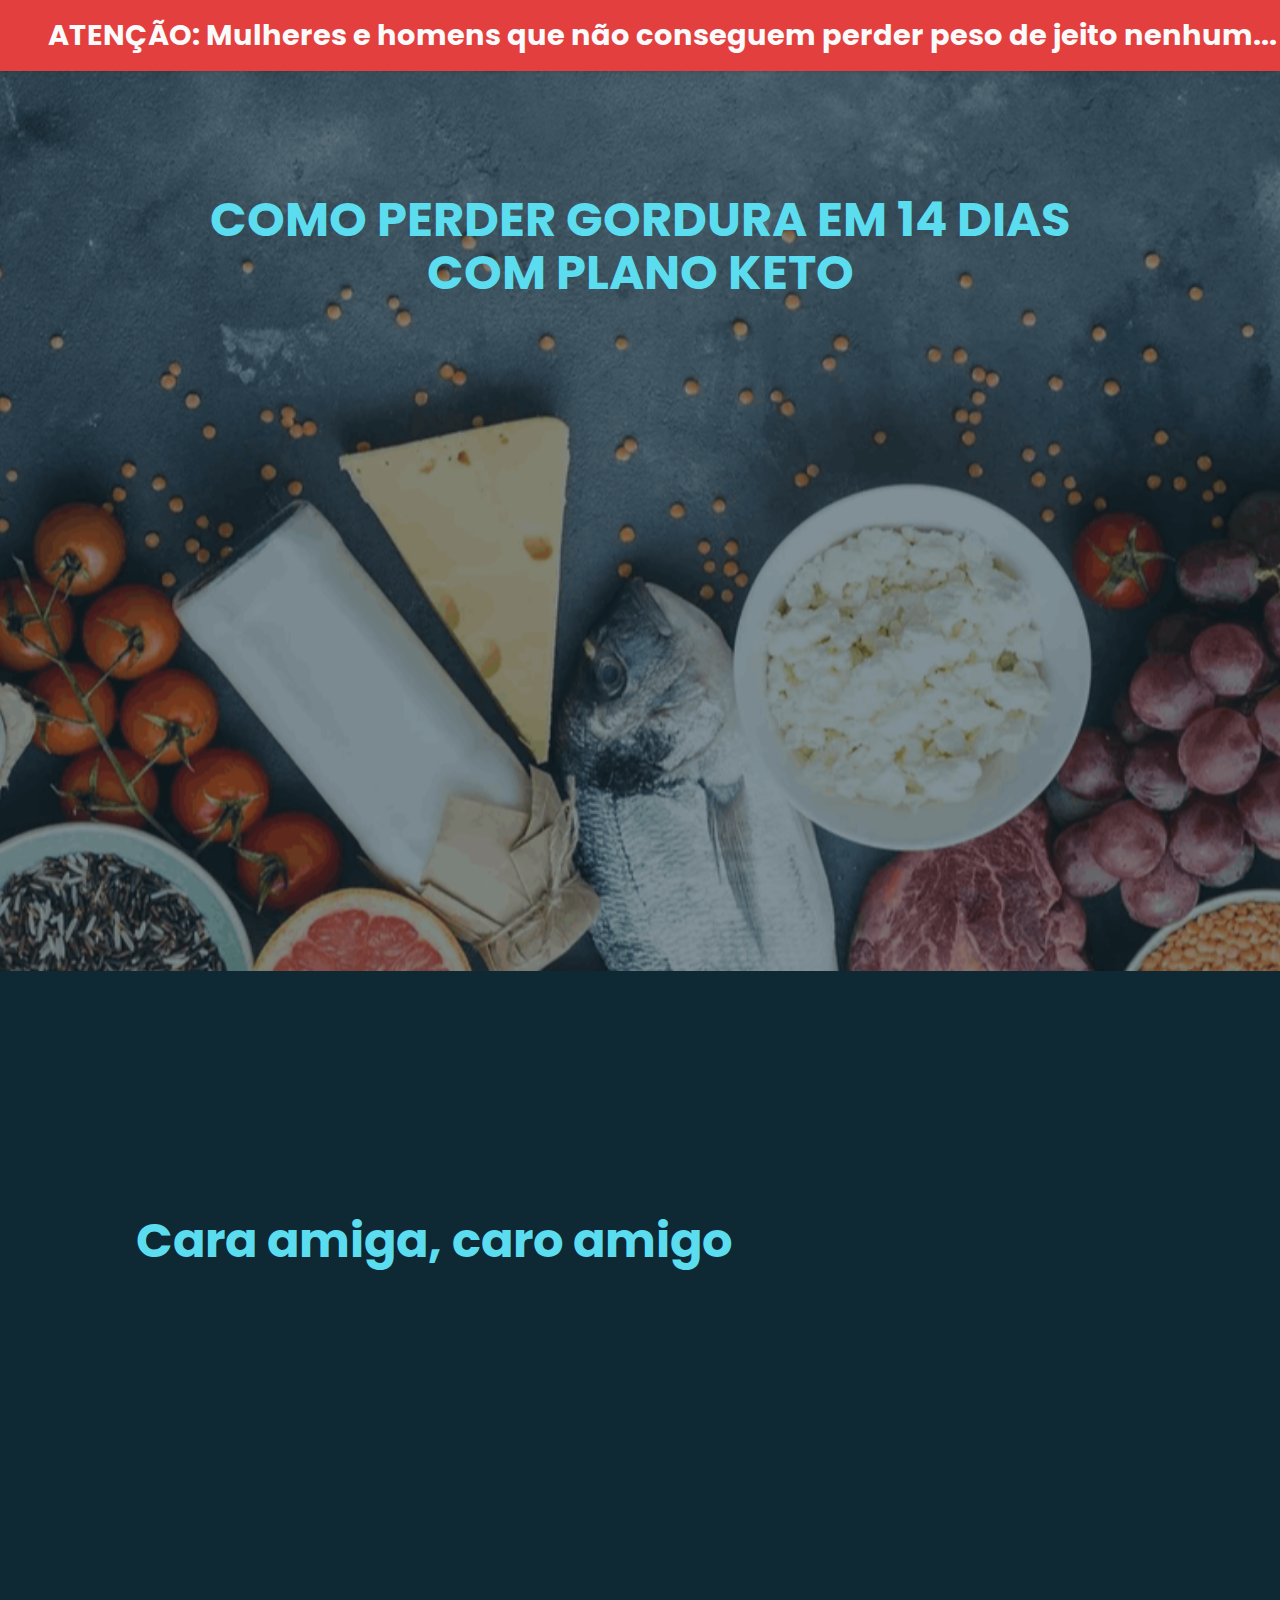
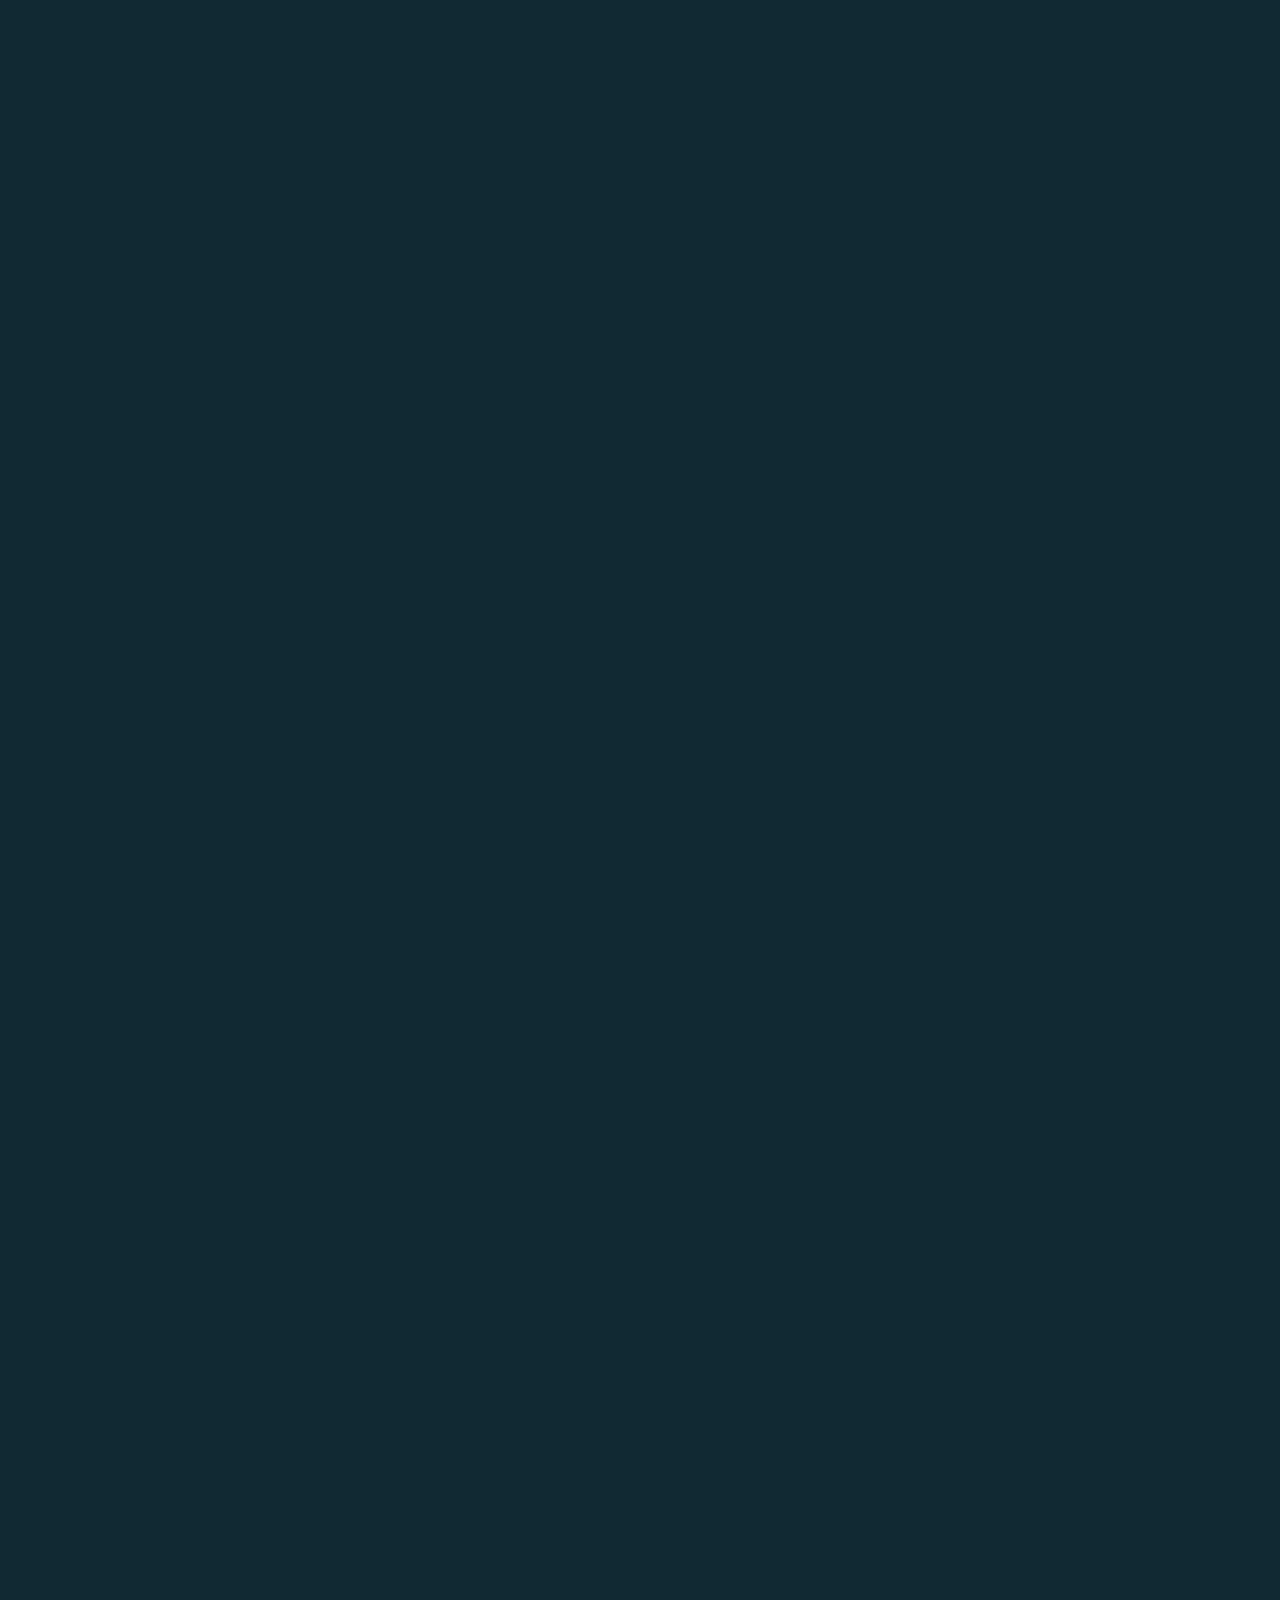
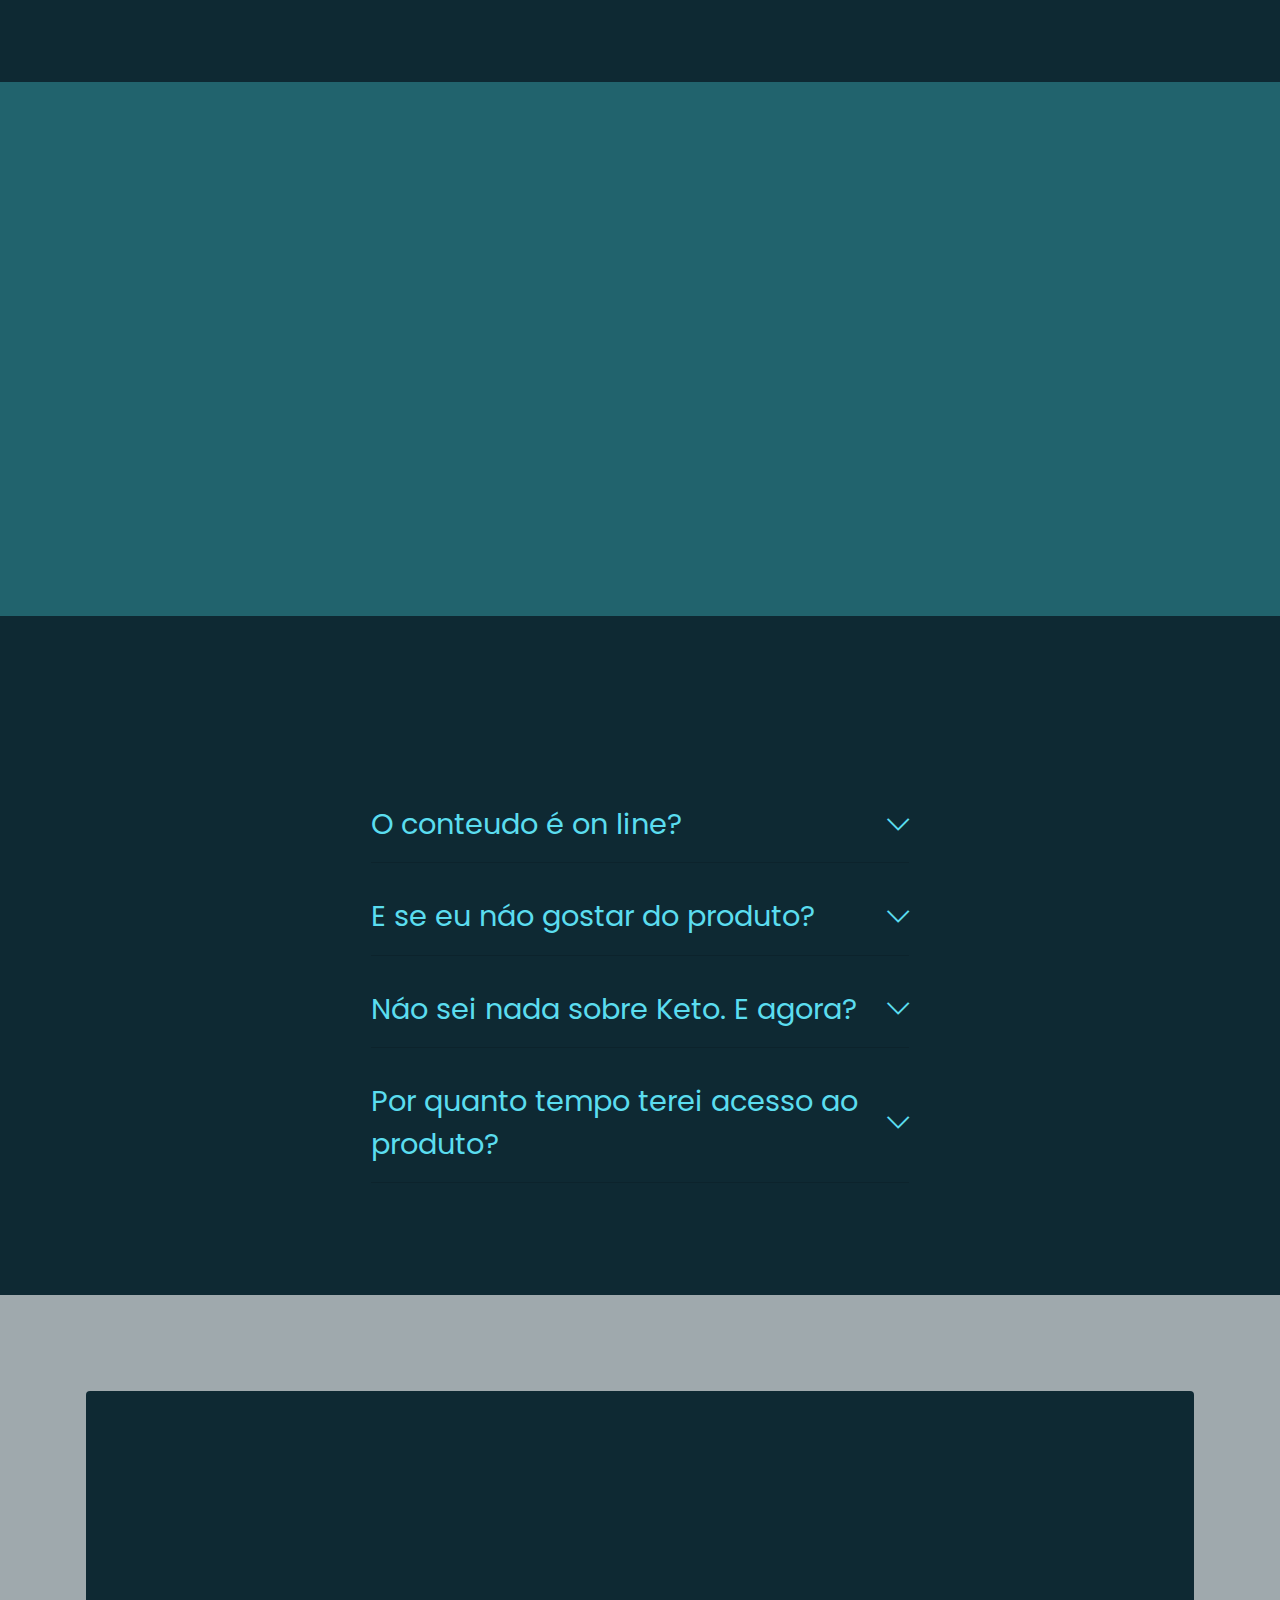
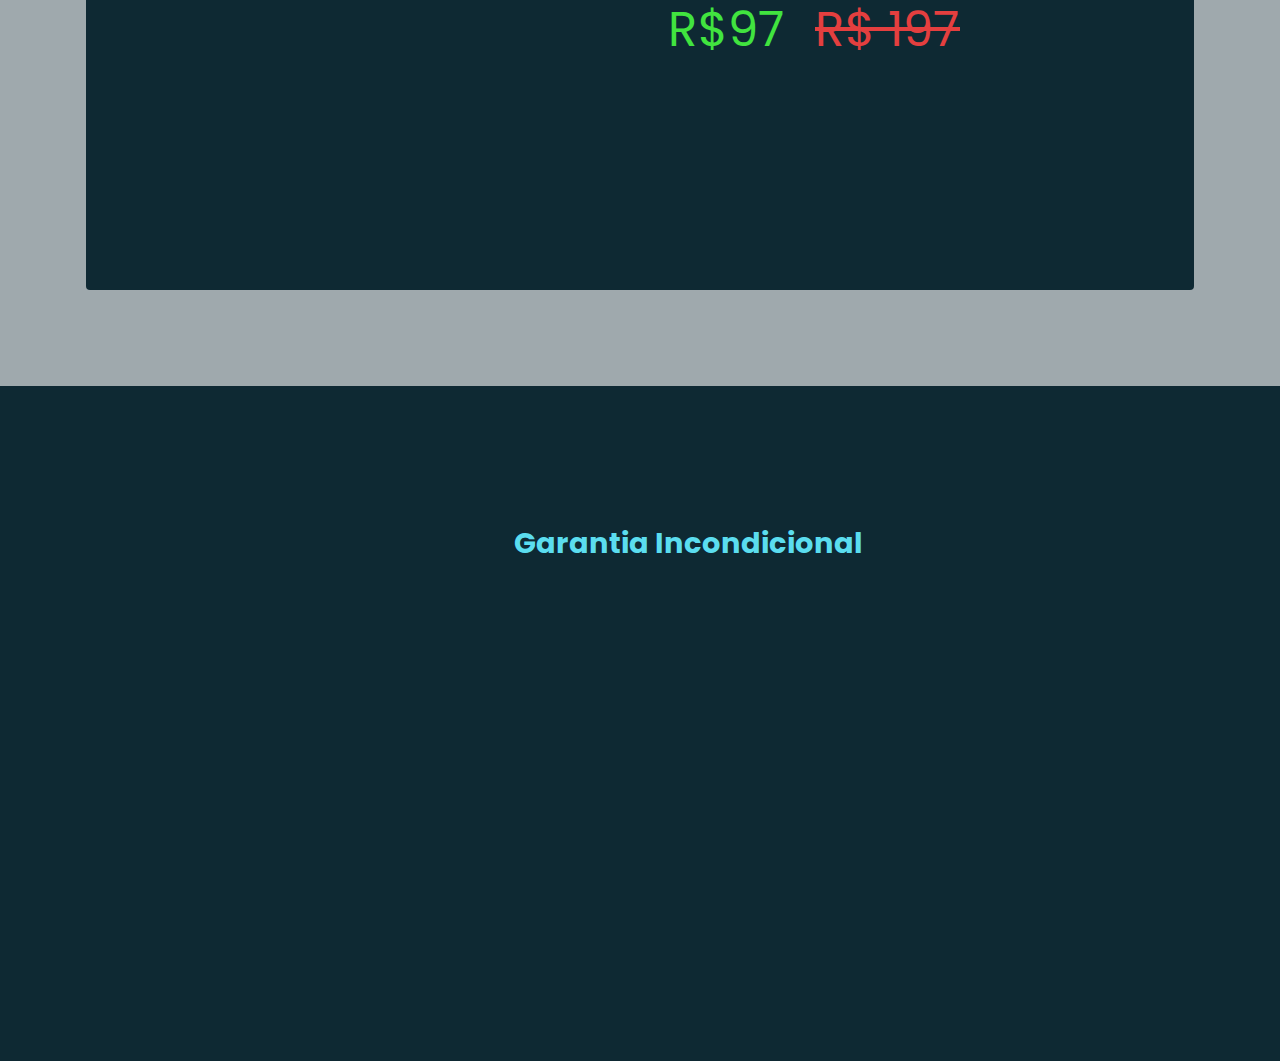
==== commit c2f863b7: "Add files via upload" ====
--- a/index.html
+++ b/index.html
@@ -2,7 +2,7 @@
 <html  >
 
 <head>
-  
+ 
 <!-- Google tag (gtag.js) -->
 <script async src="https://www.googletagmanager.com/gtag/js?id=AW-978299505"></script>
 <script>
@@ -33,6 +33,8 @@
 }
 </script>
 
+ 
+  
  <script type="text/javascript">
     (function(c,l,a,r,i,t,y){
         c[a]=c[a]||function(){(c[a].q=c[a].q||[]).push(arguments)};
@@ -40,7 +42,8 @@
         y=l.getElementsByTagName(r)[0];y.parentNode.insertBefore(t,y);
     })(window, document, "clarity", "script", "dpt32cw96l");
 </script>
-  
+ 
+ 
   <meta charset="UTF-8">
   <meta http-equiv="X-UA-Compatible" content="IE=edge">
   <meta name="description" content="COMO PERDER GORDURA EM 14 DIAS COM PLANO KETO">
@@ -50,19 +53,27 @@
   <meta name="url" content="https://14diasplanoketo.click">
   <meta name="identifier-URL" content="https://14diasplanoketo.click">
   <meta name="keywords" content="Dieta, Plano Keto, Saude">
-  <meta property="og:image" content="https://14diasplanoketo.click/assets/images/MOKUP COMO PERDER PESO EM 14 DIAS COM PLANO KETO_pagenumber.png">
+  <meta property="og:image"        content="https://14diasplanoketo.click/assets/images/nice.png">
+  <meta property="og:url"          content="https://14diasplanoketo.click/index.html" />
+  <meta property="og:type"         content="website" />
+  <meta property="og:title"        content="14 Dias Plano Keto" />
+  <meta property="og:description"  content="Vamos melhorar a Sua saude!" />
   <meta name="viewport" content="width=device-width, initial-scale=1, minimum-scale=1">
   <meta name="facebook-domain-verification" content="57h32q8no94ffdi3ukdmy8a8fek1pd" />
   <link rel="shortcut icon" href="assets/images/gato-128x75-1.png" type="image/x-icon">
-
-  
-  <title>COMO PERDER GORDURA EM 14 DIAS COM PLANO KETO</title>
+  <link rel=“canonical” href=“https://14diasplanoketo.click/” />
+  
+  <title>index</title>
   <link rel="stylesheet" href="assets/web/assets/mobirise-icons2/mobirise2.css">
+  <link rel="stylesheet" href="assets/web/assets/mobirise-icons-bold/mobirise-icons-bold.css">
+  <link rel="stylesheet" href="assets/web/assets/mobirise-icons/mobirise-icons.css">
   <link rel="stylesheet" href="assets/bootstrap/css/bootstrap.min.css">
   <link rel="stylesheet" href="assets/bootstrap/css/bootstrap-grid.min.css">
   <link rel="stylesheet" href="assets/bootstrap/css/bootstrap-reboot.min.css">
   <link rel="stylesheet" href="assets/parallax/jarallax.css">
   <link rel="stylesheet" href="assets/animatecss/animate.css">
+  <link rel="stylesheet" href="assets/dropdown/css/style.css">
+  <link rel="stylesheet" href="assets/socicon/css/styles.css">
   <link rel="stylesheet" href="assets/theme/css/style.css">
   <link rel="preload" href="https://fonts.googleapis.com/css?family=Poppins:100,100i,200,200i,300,300i,400,400i,500,500i,600,600i,700,700i,800,800i,900,900i&display=swap" as="style" onload="this.onload=null;this.rel='stylesheet'">
   <noscript><link rel="stylesheet" href="https://fonts.googleapis.com/css?family=Poppins:100,100i,200,200i,300,300i,400,400i,500,500i,600,600i,700,700i,800,800i,900,900i&display=swap"></noscript>
@@ -87,32 +98,86 @@
 <!-- End Meta Pixel Code -->
   
 
+  
 </head>
 <body>
   
-  <section data-bs-version="5.1" class="content15 cid-tgRHivX0Nc mbr-parallax-background" id="content15-t">
-
-    
-
-    
-    <div class="mbr-overlay" style="opacity: 0.3; background-color: rgb(14, 41, 51);">
-    </div>
+  <section data-bs-version="5.1" class="menu menu1 cid-sFGzlAXw3z" once="menu" id="menu1-2">
+    
+
+    <nav class="navbar navbar-dropdown navbar-expand-lg">
+        <div class="container-fluid">
+            <div class="navbar-brand">
+                
+                <span class="navbar-caption-wrap"><a class="navbar-caption text-white display-5" href="index.html#top">ATENÇÃO: Mulheres e homens que não conseguem perder peso de jeito nenhum...</a></span>
+            </div>
+            
+            
+        </div>
+    </nav>
+</section>
+
+
+<section data-bs-version="5.1" class="header16 cid-tfNQpkfNxd mbr-fullscreen" id="header16-2">
+
+    <div class="mbr-overlay" style="opacity: 0.5; background-color: rgb(14, 41, 51);"></div>
+
     <div class="container">
         <div class="row justify-content-center">
-            <div class="card col-md-12 col-lg-10">
+            <div class="col-12 col-lg-10">
+                <h1 class="mbr-section-title mbr-fonts-style mb-3 display-2"><strong>COMO PERDER GORDURA EM 14 DIAS
+</strong><div><strong>COM PLANO KETO</strong></div></h1>
+                
+                
+                <div class="video-wrapper mt-4"><iframe class="mbr-embedded-video" src="https://www.youtube.com/embed/Z9c82RSCz7Q?rel=0&amp;amp;mute=1&amp;showinfo=0&amp;autoplay=1&amp;loop=0" width="1280" height="720" frameborder="0" allowfullscreen></iframe></div>
+            </div>
+        </div>
+    </div>
+</section>
+
+<section data-bs-version="5.1" class="header2 cid-tgRgCl6LAA" id="header2-l">
+    
+
+    
+    
+
+    <div class="container-fluid">
+        <div class="row justify-content-center">
+            <div class="col-12 col-lg-7">
+                
+                
+                
+                <div class="mbr-section-btn mt-3"><a class="btn btn-success display-5" href="Ler.html#content15-t"><span class="mbrib-bookmark mbr-iconfont mbr-iconfont-btn"></span>Caso preferir clique aqui para ler</a></div>
+            </div>
+        </div>
+    </div>
+</section>
+
+<section data-bs-version="5.1" class="features18 cid-sFGGxz3b6J" id="features19-a">
+
+    
+
+    
+    <div class="container">
+        <div class="row justify-content-center">
+            <div class="card col-12 col-lg">
                 <div class="card-wrapper">
-                    <div class="card-box align-left">
-                        <h4 class="card-title mbr-fonts-style mbr-white mb-3 display-2"><strong>Você gostaria de saber exatamente o que comer para perder gordura,</strong><strong>&nbsp;</strong><strong>e ficar saudável sem desistir de suas comidas favoritas sem passar fome?</strong><div><strong><br></strong></div></h4>
-                        <p class="mbr-text mbr-fonts-style display-5">Se você se compromete a alcançar perda permanente de gordura e uma completa transformação na saúde, enquanto come seus alimentos favoritos a cada refeição convido você a ler essas páginas.&nbsp;&nbsp;<br></p>
-                        
-                    </div>
-                </div>
-            </div>
-        </div>
-    </div>
-</section>
-
-<section data-bs-version="5.1" class="image2 cid-tgRKwDfHMP mbr-fullscreen" id="image2-u">
+                    <h6 class="card-title mbr-fonts-style mb-4 display-2"><strong>Cara amiga, caro amigo</strong><br><strong><br></strong></h6>
+                    <p class="mbr-text mbr-fonts-style display-5">Uma alta percentagem dos adultos estão acima do peso, dos quais mais de 20% são obesos!
+<br>Agora, se você é uma das milhões de pessoas que seguem todas as regras nutricionais descritas pelos "gurus" da saúde e fitness, mas ainda carregam excesso de gordura...&nbsp;&nbsp;<strong>a culpa não é sua! </strong><br></p>
+                    
+                </div>
+            </div>
+            <div class="col-12 col-lg-4">
+                <div class="image-wrapper">
+                    <img src="assets/images/gorda-1036x1554.jpeg" alt="Gorda">
+                </div>
+            </div>
+        </div>
+    </div>
+</section>
+
+<section data-bs-version="5.1" class="image1 cid-tgYKD2D2dy" id="image1-1i">
     
 
     
@@ -122,392 +187,39 @@
         <div class="row align-items-center">
             <div class="col-12 col-lg-4">
                 <div class="image-wrapper">
-                    <img src="assets/images/gorda-1256x1884.jpeg" alt="gorda">
+                    <img src="assets/images/corpao-816x1224.jpeg" alt="Corpáo">
                     
                 </div>
             </div>
             <div class="col-12 col-lg">
                 <div class="text-wrapper">
-                    <h3 class="mbr-section-title mbr-fonts-style mb-3 display-5"><strong>Cara amiga, caro amigo, aqui está o negócio:</strong></h3>
-                    <p class="mbr-text mbr-fonts-style display-5">Será que a ciência moderna finalmente descobriu uma dieta que pode tirar a gordura corporal como um relógio ao mesmo tempo em que permite que você coma suas refeições preferidas?<br><br>A indústria da nutrição atual não ajuda as pessoas a melhorar sua saúde e aparência física. Basta olhar para as estatísticas.<br>Uma alta percentagem dos adultos estão acima do peso, dos quais mais de 20% são obesos!<br><br></p>
-                </div>
-            </div>
-        </div>
-    </div>
-</section>
-
-<section data-bs-version="5.1" class="content4 cid-tgRNiXrK5G" id="content4-w">
-    
-
-    
-    
-    <div class="container-fluid">
-        <div class="row justify-content-center">
-            <div class="title col-md-12 col-lg-11">
-                <h3 class="mbr-section-title mbr-fonts-style align-center mb-4 display-2"><strong>Agora, se você é uma das milhões de pessoas que seguem todas as regras nutricionais descritas pelos "gurus" da saúde e fitness,</strong><div><strong>mas ainda carregam excesso de gordura...</strong></div><div><strong><br></strong></div></h3>
-                <h4 class="mbr-section-subtitle align-center mbr-fonts-style mb-4 display-2"><strong>A culpa não é sua!</strong></h4>
-                
-            </div>
-        </div>
-    </div>
-</section>
-
-<section data-bs-version="5.1" class="image1 cid-tgRMclp7L2" id="image1-v">
-    
-
-    
-    
-
-    <div class="container">
-        <div class="row align-items-center">
-            <div class="col-12 col-lg-4">
-                <div class="image-wrapper">
-                    <img src="assets/images/corpao-816x1224.jpeg" alt="corpao">
-                    
-                </div>
-            </div>
-            <div class="col-12 col-lg">
-                <div class="text-wrapper">
-                    <h3 class="mbr-section-title mbr-fonts-style mb-3 display-2"><div><strong>A verdade é:&nbsp;</strong></div></h3>
-                    <p class="mbr-text mbr-fonts-style display-5">Não importa a sua genética, o quão frustrado você possa se sentir depois de tentar e descartar muitas dietas...Você pode ter o corpo magro e sedutor de seus sonhos!&nbsp;<br><br>Na verdade, se você evitar os <strong>4 ERROS&nbsp;</strong>catastróficos de dieta mais comuns e, moldar sua figura dos sonhos é na verdade um processo simples.<br></p>
-                </div>
-            </div>
-        </div>
-    </div>
-</section>
-
-<section data-bs-version="5.1" class="features19 cid-tgRU1ku98q" id="features20-11">
-
-    
-
-    
-    
-    <div class="container">
-        <div class="row justify-content-center">
-            <div class="col-md-12 col-lg-12">
-                <div class="card-wrapper pb-4">
-                    <div class="card-box align-center">
-                        <h4 class="card-title mbr-fonts-style mb-4 display-2">
-                            <strong>Erros</strong></h4>
-                        
-                        
-                    </div>
-                </div>
-            </div>
-            <div class="col-12 col-md-11">
-                <div class="item mbr-flex">
-                    <div class="icon-box">
-                        <span class="step-number mbr-fonts-style display-5">1</span>
-                    </div>
-                    <div class="text-box">
-                        <h4 class="icon-title card-title mbr-black mbr-fonts-style display-5"><strong>Não estar em um déficit calórico&nbsp;</strong></h4>
-                        <h5 class="icon-text mbr-black mbr-fonts-style display-5">De acordo com alguns "especialistas", perder peso é tudo sobre controlar os tipos de alimentos que você come.
-<div>Eles dizem que tipos de alimentos estão "engordando" porque pausam a queima de gordura e causam um ambiente hormonal que leva ao ganho de peso,&nbsp;<span style="font-size: 1.8rem;">enquanto outros alimentos "equilibram" o sistema e estimulam a perda de gordura.</span></div><div>Embora isso seja parcialmente verdade, a coisa mais importante que você deve fazer é entrar em um déficit calórico.
-</div><div><br></div></h5>
-                    </div>
-                </div>
-                <div class="item mbr-flex">
-                    <div class="icon-box">
-                        <span class="step-number mbr-fonts-style display-5">2</span>
-                    </div>
-                    <div class="text-box">
-                        <h4 class="icon-title card-title mbr-black mbr-fonts-style display-5"><strong>Restrição calórica que lhe dá o metabolismo de uma senhora de 90 anos</strong></h4>
-                        <h5 class="icon-text mbr-black mbr-fonts-style display-5">Se um déficit energético de 250 calorias por dia vai te fazer ficar magro, um déficit de 1.000 calorias lhe dará os resultados quatro vezes mais rápido, certo?&nbsp;<strong>Errado!</strong><br><strong><br></strong><div>Muitas pessoas cometem esse erro. A verdade é que déficits calóricos graves estragam sua fisiologia... 
-</div><div>É por isso que quase todos que fazem dieta de baixa caloria recuperam os quilos perdidos quando param o programa. 
-</div><div><br></div><div>
-</div></h5>
-                    </div>
-                </div>
-                <div class="item mbr-flex">
-                    <div class="icon-box">
-                        <span class="step-number mbr-fonts-style display-5">3</span>
-                    </div>
-                    <div class="text-box">
-                        <h4 class="icon-title card-title mbr-black mbr-fonts-style display-5"><strong>Pensando que todas as calorias são criadas iguais&nbsp;</strong></h4>
-                        <h5 class="icon-text mbr-black mbr-fonts-style display-5">Embora as calorias sejam uma peça crucial da perda de peso, elas não são de forma alguma a única coisa que importa. 
-<div>Isso porque perder peso não necessariamente melhora a saúde e a aparência, mas perder gordura melhora.</div><br><div>
-</div><div>Por exemplo, se você consumir muitos carboidratos, será quase impossível perder gordura, mesmo se você mantiver um déficit calórico, i<span style="font-size: 1.8rem;">sso porque os carboidratos aumentam a insulina, um hormônio que reduz a perda de gordura.</span></div><div><span style="font-size: 1.8rem;"><br></span></div><div>Isso significa que a energia não será queimada por tecidos como músculos, mas em vez disso, seguirá seu caminho para lugares como seus quadris e abdômen.
-</div><div><br></div></h5>
-                    </div>
-                </div>
-                <div class="item mbr-flex last">
-                    <div class="icon-box">
-                        <span class="step-number mbr-fonts-style display-5">4</span>
-                    </div>
-                    <div class="text-box">
-                        <h4 class="icon-title card-title mbr-black mbr-fonts-style display-5"><strong>Seguindo uma dieta irrealista e excessivamente restritiva&nbsp;</strong></h4>
-                        <h5 class="icon-text mbr-black mbr-fonts-style display-5">restritiva Tenha em mente que a dieta em si já é difícil, então não aplique todos os tipos de restrições desnecessárias.
-<div>Caso contrário, você provavelmente vai "estragar tudo" mentalmente depois de algumas semanas ou até mesmo dias, e estar de volta à estaca zero.</div></h5>
-                    </div>
-                </div>
-                
-                
-                
-                
-                
-                
-            </div>
-        </div>
-    </div>
-</section>
-
-<section data-bs-version="5.1" class="content15 cid-tgRWV8Az0w mbr-parallax-background" id="content15-12">
-
-    
-
-    
-    <div class="mbr-overlay" style="opacity: 0.3; background-color: rgb(14, 41, 51);">
-    </div>
-    <div class="container">
-        <div class="row justify-content-center">
-            <div class="card col-md-12 col-lg-10">
-                <div class="card-wrapper">
-                    <div class="card-box align-left">
-                        <h4 class="card-title mbr-fonts-style mbr-white mb-3 display-2"><strong>A melhor parte?&nbsp;</strong></h4>
-                        <p class="mbr-text mbr-fonts-style display-5">O método que vou te mostrar daqui a um minuto é sem esforço para seguir e nunca te deixa com fome...<br> 
-<br>E você provavelmente vai esquecer que estava em uma dieta se você não estivesse perdendo gordura tão rápido.&nbsp;A solução para esses erros de dieta? <br></p>
-                        
-                    </div>
-                </div>
-            </div>
-        </div>
-    </div>
-</section>
-
-<section data-bs-version="5.1" class="header2 cid-tgS1UTX1fW" id="header2-13">
-
-    
-
-    
-    
-
-    <div class="container">
-        <div class="row justify-content-center">
-            <div class="col-12 col-lg-11">
-                
-                
-                
-                <div class="mbr-section-btn mt-3"><a class="btn btn-success display-2" href="https://pay.kiwify.com.br/i2jNjnf" target="_blank">PLANO KETO DE 14 DIAS PARA PERDER GORDURA</a></div>
-            </div>
-        </div>
-    </div>
-</section>
-
-<section data-bs-version="5.1" class="image2 cid-tgS8ECCyJU mbr-fullscreen" id="image2-15">
-    
-
-    
-    
-
-    <div class="container">
-        <div class="row align-items-center">
-            <div class="col-12 col-lg-5">
-                <div class="image-wrapper">
-                    <img src="assets/images/piramide-1-816x1154.jpeg" alt="piramide">
-                    
-                </div>
-            </div>
-            <div class="col-12 col-lg">
-                <div class="text-wrapper">
-                    <h3 class="mbr-section-title mbr-fonts-style mb-3 display-5"><strong>Seus dias de sofrimento em dietas ineficazes e excessivamente restritivas finalmente acabaram.</strong><strong><br></strong></h3>
-                    <p class="mbr-text mbr-fonts-style display-5">É hora de começar a trabalhar com base em um método que é melhor para você.
-<br>O que realmente diferencia esses planos de refeição é que eles são baseados na dieta keto.<br>
-<br>Uma dieta de keto é um estilo alimentar onde você não consome quase nenhum carboidrato, quantidades moderadas de proteína e altas quantidades de gordura dietética. 
-<br><br></p>
-                </div>
-            </div>
-        </div>
-    </div>
-</section>
-
-<section data-bs-version="5.1" class="image1 cid-th1LOLsJNn" id="image1-1k">
-    
-
-    
-    
-
-    <div class="container">
-        <div class="row align-items-center">
-            <div class="col-12 col-lg-4">
-                <div class="image-wrapper">
-                    <img src="assets/images/cetonas-02-252x270.png" alt="cetonas">
-                    
-                </div>
-            </div>
-            <div class="col-12 col-lg">
-                <div class="text-wrapper">
-                    <h3 class="mbr-section-title mbr-fonts-style mb-3 display-2"><div><strong>Cetonas&nbsp;</strong></div><div><strong><br></strong></div></h3>
-                    <p class="mbr-text mbr-fonts-style display-5">Uma ingestão muito baixa de carboidratos coloca você em um estado chamado de "cetose".
-<br>Assim não há glicose suficiente disponível&nbsp; no seu corpo para alimentar todas as suas funções e seu corpo precisa de uma fonte de energia alternativa.<br>
-<br>É aí que entram as cetonas, que são produtos químicos produzidos em seu fígado quando a glicose é escassa. Vários tecidos como seu cérebro podem usar essas cetonas para combustível quando a glicose está ausente.
-<br><br></p>
-                </div>
-            </div>
-        </div>
-    </div>
-</section>
-
-<section data-bs-version="5.1" class="content4 cid-tgS9scKEVR" id="content4-16">
-    
-
-    
-    
-    <div class="container">
-        <div class="row justify-content-center">
-            <div class="title col-md-12 col-lg-10">
-                <h3 class="mbr-section-title mbr-fonts-style align-center mb-4 display-2"><div><strong>Aqui está a prova:</strong></div></h3>
-                <h4 class="mbr-section-subtitle align-center mbr-fonts-style mb-4 display-5"><div>varios ensaios publicados no British Journal of Nutrition concluíram:</div><br><div>
-</div><div><strong>"Os indivíduos atribuídos a uma VLCKD</strong></div><div><strong>(dieta cetogênica de carboidratos muito baixa)</strong></div><div><strong>conseguem uma perda de peso maior do que aqueles atribuídos a um LFD (dieta com baixo teor de gordura) a longo prazo,&nbsp;&nbsp;</strong><strong>portanto um VLCKD pode ser uma ferramenta alternativa contra a obesidade."</strong></div></h4>
-                
-            </div>
-        </div>
-    </div>
-</section>
-
-<section data-bs-version="5.1" class="image2 cid-th1P0qF3r8 mbr-fullscreen" id="image2-1m">
-    
-
-    
-    
-
-    <div class="container">
-        <div class="row align-items-center">
-            <div class="col-12 col-lg-5">
-                <div class="image-wrapper">
-                    <img src="assets/images/seu-sonho-1036x692.png" alt="seu somho">
-                    
-                </div>
-            </div>
-            <div class="col-12 col-lg">
-                <div class="text-wrapper">
-                    <h3 class="mbr-section-title mbr-fonts-style mb-3 display-2"><strong>Na verdade:</strong></h3>
-                    <p class="mbr-text mbr-fonts-style display-5">&nbsp;dois ensaios controlados randomizados descobriram que a dieta keto leva a mais perda de gordura na barriga e produz até três vezes mais perda de peso do que uma dieta rica em carboidratos e baixo teor de gordura!
-<br>
-<br>Mas por que uma dieta de cetogenica é superior à perda de gordura?
-<br>Há 5 principais razões pelas quais a dieta keto é o Santo Graal para a Perda de Gordura:&nbsp;<br></p>
-                </div>
-            </div>
-        </div>
-    </div>
-</section>
-
-<section data-bs-version="5.1" class="features19 cid-tgSf9PvjuJ" id="features20-19">
-
-    
-
-    
-    
-    <div class="container">
-        <div class="row justify-content-center">
-            <div class="col-md-12 col-lg-12">
-                <div class="card-wrapper pb-4">
-                    <div class="card-box align-center">
-                        <h4 class="card-title mbr-fonts-style mb-4 display-2">
-                            <strong>Razóes</strong></h4>
-                        
-                        
-                    </div>
-                </div>
-            </div>
-            <div class="col-12 col-md-11">
-                <div class="item mbr-flex">
-                    <div class="icon-box">
-                        <span class="step-number mbr-fonts-style display-5">1</span>
-                    </div>
-                    <div class="text-box">
-                        <h4 class="icon-title card-title mbr-black mbr-fonts-style display-5"><strong>Aumento significativo da queima de gordura&nbsp;</strong></h4>
-                        <h5 class="icon-text mbr-black mbr-fonts-style display-5">Como mencionado anteriormente, níveis elevados de insulina queimam gordura a cega, enquanto na dieta de keto...<div>os níveis de insulina caem, o que não só beneficia sua saúde, mas também aumenta bastante a queima de gordura.</div><div><div><br></div></div></h5>
-                    </div>
-                </div>
-                <div class="item mbr-flex">
-                    <div class="icon-box">
-                        <span class="step-number mbr-fonts-style display-5">2</span>
-                    </div>
-                    <div class="text-box">
-                        <h4 class="icon-title card-title mbr-black mbr-fonts-style display-5"><strong>É simples e fácil de seguir</strong></h4>
-                        <h5 class="icon-text mbr-black mbr-fonts-style display-5">Como nao amar esta dieta perdendo gordura enquanto é capaz de comer alimentos saborosos, como bacon, ovos, queijo e bife?<br><div><br></div><div>
-</div></h5>
-                    </div>
-                </div>
-                <div class="item mbr-flex">
-                    <div class="icon-box">
-                        <span class="step-number mbr-fonts-style display-5">3</span>
-                    </div>
-                    <div class="text-box">
-                        <h4 class="icon-title card-title mbr-black mbr-fonts-style display-5"><strong>Desejos de fome desaparecerão</strong></h4>
-                        <h5 class="icon-text mbr-black mbr-fonts-style display-5">Vou te contar um segredo. Sabe porque quase todas as dietas falham?<div>Você nunca vai perder gordura e mantê-la fora em uma dieta que te deixa com fome.</div><div><br></div><div>Cedo ou mais tarde, você não aguenta mais os desejos, e você vai recuperar todo esse peso perdido e c<span style="font-size: 1.8rem;">om a dieta Keto, você não vai sentir fome.&nbsp;</span><span style="font-size: 1.8rem;">É por isso que este estilo de comer é superior.</span></div><div><br><div><br></div></div></h5>
-                    </div>
-                </div>
-                <div class="item mbr-flex">
-                    <div class="icon-box">
-                        <span class="step-number mbr-fonts-style display-5">4</span>
-                    </div>
-                    <div class="text-box">
-                        <h4 class="icon-title card-title mbr-black mbr-fonts-style display-5"><strong>Você não tem que se exercitar para colher os benefícios</strong></h4>
-                        <h5 class="icon-text mbr-black mbr-fonts-style display-5">Seguir uma dieta Keto aumentará drasticamente seus níveis de energia após cerca de uma semana, perdendo gordura rapidamente, quer você esteja ativo ou não.<div><br></div></h5>
-                    </div>
-                </div>
-                <div class="item mbr-flex last">
-                    <div class="icon-box">
-                        <span class="step-number mbr-fonts-style display-5">5</span>
-                    </div>
-                    <div class="text-box">
-                        <h4 class="icon-title card-title mbr-black mbr-fonts-style display-5"><strong>É saudável e seguro</strong></h4>
-                        <h5 class="icon-text mbr-black mbr-fonts-style display-5">A dieta Keto não é apenas uma dieta de perda de gordura; também é uma dieta de saúde. 
-<div>Vários estudos mostram que a dieta Keto pode reduzir o risco de doenças cardíacas, elevando os níveis do colesterol HDL "bom"&nbsp;<span style="font-size: 1.8rem;">diminuindo os níveis de triglicérides no sangue e aumentando a pressão arterial.</span></div><div><span style="font-size: 1.8rem;"><br></span></div><div>Pesquisas mostram também que a dieta Keto pode impulsionar a saúde mental; reduzir a depressão; agir terapeuticamente contra várias condições neurológicas,&nbsp;<span style="font-size: 1.8rem;">prevenir, gerenciar e até reverter diabetes tipo 2;  talvez até prevenir e combater alguns tipos de câncer.</span></div><div><br></div></h5>
-                    </div>
-                </div>
-                
-                
-                
-                
-                
-            </div>
-        </div>
-    </div>
-</section>
-
-<section data-bs-version="5.1" class="content15 cid-tgSAv8TV2c mbr-parallax-background" id="content15-1d">
-
-    
-
-    
-    <div class="mbr-overlay" style="opacity: 0.3; background-color: rgb(14, 41, 51);">
-    </div>
-    <div class="container">
-        <div class="row justify-content-center">
-            <div class="card col-md-12 col-lg-10">
-                <div class="card-wrapper">
-                    <div class="card-box align-left">
-                        <h4 class="card-title mbr-fonts-style mbr-white mb-3 display-5"><strong>uanta gordura você quer derramar? Você quer melhorar sua saúde?</strong><div><br></div><div><strong></strong>Com seu plano de refeição keto, você finalmente terá controle sobre sua saúde e seu aspecto físico.</div><div>Mesmo que você não tenha experiência culinária, preparar suas refeições será um passeio.</div><div>Tudo que você tem que fazer é seguir as instruções e colher os frutos.<br><div><strong><br></strong></div></div></h4>
-                        <p class="mbr-text mbr-fonts-style display-5"><strong>Mas ouça. Isso não é para todos...
-<br>Do jeito que eu vejo, você tem três opções aqui:</strong><br></p>
-                        
-                    </div>
-                </div>
-            </div>
-        </div>
-    </div>
-</section>
-
-<section data-bs-version="5.1" class="features4 cid-tgSmK5WRko" id="features4-1a">
-    
-    <div class="mbr-overlay"></div>
+                    <h3 class="mbr-section-title mbr-fonts-style mb-3 display-2"><div><strong>A verdade é:&nbsp;</strong></div><div><strong><br></strong></div></h3>
+                    <p class="mbr-text mbr-fonts-style display-5">Não importa a sua genética, o quão frustrado você possa se sentir depois de tentar e descartar muitas dietas, você pode ter ...&nbsp;<br><strong>o corpo magro e sedutor de seus sonhos!&nbsp;</strong><br><br></p>
+                </div>
+            </div>
+        </div>
+    </div>
+</section>
+
+<section data-bs-version="5.1" class="features3 cid-sFGGDvi61Z" id="features3-b">
+    
+    
     <div class="container">
         <div class="mbr-section-head">
-            <h4 class="mbr-section-title mbr-fonts-style align-center mb-0 display-2"><strong>OPÇÓES</strong></h4>
+            <h4 class="mbr-section-title mbr-fonts-style align-center mb-0 display-2"><strong>
+                Como funciona?</strong><br><strong><br></strong></h4>
             
         </div>
         <div class="row mt-4">
             <div class="item features-image сol-12 col-md-6 col-lg-4">
                 <div class="item-wrapper">
                     <div class="item-img">
-                        <img src="assets/images/red-360x252.png" alt="VERMELHO" title="">
+                        <img src="assets/images/piramide-2-588x573.jpeg" alt="Piramide">
                     </div>
                     <div class="item-content">
-                        <h5 class="item-title mbr-fonts-style display-5"><strong>Opção n.1&nbsp;</strong></h5>
-                        
-                        <p class="mbr-text mbr-fonts-style mt-3 display-7">Ignore tudo o que leu e não mude nada. Se você decidir tomar esse caminho, lembre-se do velho ditado, "se você fizer o que sempre fez, você terá o que sempre tem.</p>
+                        <h5 class="item-title mbr-fonts-style display-5"><strong>75%&nbsp; &nbsp;20%&nbsp; &nbsp;5%</strong></h5>
+                        
+                        <p class="mbr-text mbr-fonts-style mt-3 display-7">Uma dieta de keto é um estilo alimentar onde você não consome quase nenhum carboidrato, quantidades moderadas de proteína e altas quantidades de gordura dietética.&nbsp;<br></p>
                     </div>
                     
                 </div>
@@ -515,12 +227,12 @@
             <div class="item features-image сol-12 col-md-6 col-lg-4">
                 <div class="item-wrapper">
                     <div class="item-img">
-                        <img src="assets/images/amarelo-626x357.png" alt="AMARELO" title="">
+                        <img src="assets/images/result-798x449.png" alt="Resultado">
                     </div>
                     <div class="item-content">
-                        <h5 class="item-title mbr-fonts-style display-5"><strong>Opção n.2</strong></h5>
-                        
-                        <p class="mbr-text mbr-fonts-style mt-3 display-7">Tente perder gordura e melhorar sua saúde através de "tentativa e erro". Ou, a opção mais experta...</p>
+                        <h5 class="item-title mbr-fonts-style display-5"><strong>Resultado!</strong></h5>
+                        
+                        <p class="mbr-text mbr-fonts-style mt-3 display-7">A dieta keto leva mais perda de gordura na barriga, e produz até três vezes mais perda de peso do que uma dieta rica em carboidratos e baixo teor de gordura!&nbsp;&nbsp;<br></p>
                     </div>
                     
                 </div>
@@ -528,23 +240,21 @@
             <div class="item features-image сol-12 col-md-6 col-lg-4">
                 <div class="item-wrapper">
                     <div class="item-img">
-                        <img src="assets/images/verde-816x502.png" alt="VERDE" title="">
+                        <img src="assets/images/churrasco-816x353.jpeg" alt="churrasco">
                     </div>
                     <div class="item-content">
-                        <h5 class="item-title mbr-fonts-style display-5"><strong>Opção n.3</strong></h5>
-                        
-                        <p class="mbr-text mbr-fonts-style mt-3 display-7">Coma com base em um método cientificamente comprovado que é criado para ajudar pessoas, de qualquer idade, e em qualquer situação e desfrutando os resultados de perda de gordura por muito tempo.&nbsp;<br></p>
-                    </div>
-                    
-                </div>
-            </div>
-
-        </div>
-    </div>
-</section>
-
-<section data-bs-version="5.1" class="content4 cid-tgSx8wIwBU" id="content4-1c">
-    
+                        <h5 class="item-title mbr-fonts-style display-5"><strong>Sem passar fome!</strong></h5>
+                        
+                        <p class="mbr-text mbr-fonts-style mt-3 display-7">Você gostaria de saber exatamente o que comer para perder gordura...
+<br>e ficar saudável sem desistir de suas comidas favoritas e sem passar fome?&nbsp;<br></p>
+                    </div>
+                    
+                </div>
+            </div>
+        </div>
+    </div>
+</section>
+
 <section data-bs-version="5.1" class="testimonials2 cid-sFGJsyrALx" id="testimonials2-d">
     
     
@@ -581,7 +291,7 @@
         </div>
     </div>
 </section>
- 
+
 <section data-bs-version="5.1" class="content17 cid-tgRs1wQn1q" id="content17-p">
  
     
@@ -663,34 +373,10 @@
         </div>
 </section>
 
-<section data-bs-version="5.1" class="features16 cid-th32S53dA0" id="features17-1s">
-    
-    
-    <div class="container">
-        <div class="content-wrapper">
-            <div class="row align-items-center">
-                <div class="col-12 col-lg-4">
-                    <div class="image-wrapper">
-                        <img src="assets/images/7-dias-298x251.png" alt="Garantia incondicional"">
-                    </div>
-                </div>
-                <div class="col-12 col-lg">
-                    <div class="text-wrapper">
-                        <h6 class="card-title mbr-fonts-style display-5"><strong>Garantia Incondicional</strong></h6>
-                        <p class="mbr-text mbr-fonts-style mb-4 display-4">Se você não gostar do produto ou achar que ele não é pra você, basta solicitar o reembolso em até 7 dias e te devolverei TODO o valor pago sem qualquer impedimento.</p>
-                        
-                    </div>
-                </div>
-            </div>
-        </div>
-    </div>
-</section>
-
-<section data-bs-version="5.1" class="header2 cid-tgRixCewnH" id="header2-m">
-
-
 <section data-bs-version="5.1" class="features6 cid-th31STJAhD mbr-parallax-background" id="features7-1r">
     <!---->
+    
+
     
     <div class="mbr-overlay" style="opacity: 0.4; background-color: rgb(14, 41, 51);">
     </div>
@@ -718,25 +404,39 @@
             </div>
         </div>
     </div>
-</section> 
-    
-    <div class="container">
-        <div class="row justify-content-center">
-            <div class="title col-md-12 col-lg-10">
-                <h3 class="mbr-section-title mbr-fonts-style align-center mb-4 display-2"><strong>Você está pronto?</strong></h3>
-                <h4 class="mbr-section-subtitle align-center mbr-fonts-style mb-4 display-5">Se assim for, hoje é o dia em que você se levanta para o desafio e transforma seu corpo e saúde,<div>&nbsp;porque, em última análise, esse serviço é para pessoas que reconhecem uma grande oportunidade quando veem uma e agem rápido.</div><br><div>
-</div><div>Para obter o seu plano 14 dias keto, clique no botão abaixo e escolha o pagamento. 
-</div><div>Assim, você terá acesso instantâneo ao seu plano de refeição. Você será capaz de começar sua nova dieta em poucos minutos!
-</div><div><br></div></h4>
-              			  <div class="mbr-section-btn align-center"><a class="btn btn-primary display-2" href="https://pay.kiwify.com.br/i2jNjnf" target="_blank"><span class="mobi-mbri mobi-mbri-like mbr-iconfont mbr-iconfont-btn"></span>Começa a sua transformação agora</a></div>
-         <button onclick="return gtag_report_conversion('https://pay.kiwify.com.br/i2jNjnf')">Enviar</button>
-		 </div>
+</section>
+
+<section data-bs-version="5.1" class="features16 cid-th32S53dA0" id="features17-1s">
+    
+
+    
+    
+    <div class="container">
+        <div class="content-wrapper">
+            <div class="row align-items-center">
+                <div class="col-12 col-lg-4">
+                    <div class="image-wrapper">
+                        <img src="assets/images/7-dias-298x251.png" alt="Garantia incondicional"">
+                    </div>
+                </div>
+                <div class="col-12 col-lg">
+                    <div class="text-wrapper">
+                        <h6 class="card-title mbr-fonts-style display-5"><strong>Garantia Incondicional</strong></h6>
+                        <p class="mbr-text mbr-fonts-style mb-4 display-4">Se você não gostar do produto ou achar que ele não é pra você, basta solicitar o reembolso em até 7 dias e te devolverei TODO o valor pago sem qualquer impedimento.</p>
+                        
+                    </div>
+                </div>
+            </div>
         </div>
     </div>
 </section>
 
 <section data-bs-version="5.1" class="header2 cid-tgRixCewnH" id="header2-m">
-  
+
+    
+
+    
+    
 
     <div class="container-fluid">
         <div class="row justify-content-center">
@@ -749,10 +449,7 @@
             </div>
         </div>
     </div>
-</section>
-
-<section><a href="https://mobiri.se"></a><a href="https://mobiri.se"></a></section><script src="assets/bootstrap/js/bootstrap.bundle.min.js"></script>  <script src="assets/parallax/jarallax.js"></script>  <script src="assets/smoothscroll/smooth-scroll.js"></script>  <script src="assets/ytplayer/index.js"></script>  <script src="assets/theme/js/script.js"></script>  
-  
+</section><section><a href="https://mobiri.se"></a><a href="https://mobiri.se"></a></section><script src="assets/bootstrap/js/bootstrap.bundle.min.js"></script>  <script src="assets/parallax/jarallax.js"></script>  <script src="assets/smoothscroll/smooth-scroll.js"></script>  <script src="assets/ytplayer/index.js"></script>  <script src="assets/playervimeo/vimeo_player.js"></script>  <script src="assets/dropdown/js/navbar-dropdown.js"></script>  <script src="assets/mbr-switch-arrow/mbr-switch-arrow.js"></script>  <script src="assets/theme/js/script.js"></script>  
   
   
  <div id="scrollToTop" class="scrollToTop mbr-arrow-up"><a style="text-align: center;"><i class="mbr-arrow-up-icon mbr-arrow-up-icon-cm cm-icon cm-icon-smallarrow-up"></i></a></div>
--- a/assets/web/assets/mobirise-icons-bold/mobirise-icons-bold.css
+++ b/assets/web/assets/mobirise-icons-bold/mobirise-icons-bold.css
@@ -0,0 +1,477 @@
+@font-face {
+  font-family: 'mobirise-icons-bold';
+  font-display: swap;
+  src:  url('mobirise-icons-bold.eot?m1l4yr');
+  src:  url('mobirise-icons-bold.eot?m1l4yr#iefix') format('embedded-opentype'),
+    url('mobirise-icons-bold.ttf?m1l4yr') format('truetype'),
+    url('mobirise-icons-bold.woff?m1l4yr') format('woff'),
+    url('mobirise-icons-bold.svg?m1l4yr#mobirise-icons-bold') format('svg');
+  font-weight: normal;
+  font-style: normal;
+}
+
+[class^="mbrib-"], [class*="mbrib-"] {
+  /* use !important to prevent issues with browser extensions that change fonts */
+  font-family: 'mobirise-icons-bold' !important;
+  speak: none;
+  font-style: normal;
+  font-weight: normal;
+  font-variant: normal;
+  text-transform: none;
+  line-height: 1;
+
+  /* Better Font Rendering =========== */
+  -webkit-font-smoothing: antialiased;
+  -moz-osx-font-smoothing: grayscale;
+}
+
+.mbrib-add-submenu:before {
+  content: "\e900";
+}
+.mbrib-alert:before {
+  content: "\e901";
+}
+.mbrib-align-center:before {
+  content: "\e902";
+}
+.mbrib-align-justify:before {
+  content: "\e903";
+}
+.mbrib-align-left:before {
+  content: "\e904";
+}
+.mbrib-align-right:before {
+  content: "\e905";
+}
+.mbrib-android:before {
+  content: "\e906";
+}
+.mbrib-apple:before {
+  content: "\e907";
+}
+.mbrib-arrow-down:before {
+  content: "\e908";
+}
+.mbrib-arrow-next:before {
+  content: "\e909";
+}
+.mbrib-arrow-prev:before {
+  content: "\e90a";
+}
+.mbrib-arrow-up:before {
+  content: "\e90b";
+}
+.mbrib-bold:before {
+  content: "\e90c";
+}
+.mbrib-bookmark:before {
+  content: "\e90d";
+}
+.mbrib-bootstrap:before {
+  content: "\e90e";
+}
+.mbrib-briefcase:before {
+  content: "\e90f";
+}
+.mbrib-browse:before {
+  content: "\e910";
+}
+.mbrib-bulleted-list:before {
+  content: "\e911";
+}
+.mbrib-calendar:before {
+  content: "\e912";
+}
+.mbrib-camera:before {
+  content: "\e913";
+}
+.mbrib-cart-add:before {
+  content: "\e914";
+}
+.mbrib-cart-full:before {
+  content: "\e915";
+}
+.mbrib-cash:before {
+  content: "\e916";
+}
+.mbrib-change-style:before {
+  content: "\e917";
+}
+.mbrib-chat:before {
+  content: "\e918";
+}
+.mbrib-clock:before {
+  content: "\e919";
+}
+.mbrib-close:before {
+  content: "\e91a";
+}
+.mbrib-cloud:before {
+  content: "\e91b";
+}
+.mbrib-code:before {
+  content: "\e91c";
+}
+.mbrib-contact-form:before {
+  content: "\e91d";
+}
+.mbrib-credit-card:before {
+  content: "\e91e";
+}
+.mbrib-cursor-click:before {
+  content: "\e91f";
+}
+.mbrib-cust-feedback:before {
+  content: "\e920";
+}
+.mbrib-database:before {
+  content: "\e921";
+}
+.mbrib-delivery:before {
+  content: "\e922";
+}
+.mbrib-desktop:before {
+  content: "\e923";
+}
+.mbrib-devices:before {
+  content: "\e924";
+}
+.mbrib-down:before {
+  content: "\e925";
+}
+.mbrib-download:before {
+  content: "\e926";
+}
+.mbrib-drag-n-drop:before {
+  content: "\e927";
+}
+.mbrib-drag-n-drop2:before {
+  content: "\e928";
+}
+.mbrib-edit:before {
+  content: "\e929";
+}
+.mbrib-edit2:before {
+  content: "\e92a";
+}
+.mbrib-error:before {
+  content: "\e92b";
+}
+.mbrib-extension:before {
+  content: "\e92c";
+}
+.mbrib-features:before {
+  content: "\e92d";
+}
+.mbrib-file:before {
+  content: "\e92e";
+}
+.mbrib-flag:before {
+  content: "\e92f";
+}
+.mbrib-folder:before {
+  content: "\e930";
+}
+.mbrib-gift:before {
+  content: "\e931";
+}
+.mbrib-github:before {
+  content: "\e932";
+}
+.mbrib-globe-2:before {
+  content: "\e933";
+}
+.mbrib-globe:before {
+  content: "\e934";
+}
+.mbrib-growing-chart:before {
+  content: "\e935";
+}
+.mbrib-hearth:before {
+  content: "\e936";
+}
+.mbrib-help:before {
+  content: "\e937";
+}
+.mbrib-home:before {
+  content: "\e938";
+}
+.mbrib-hot-cup:before {
+  content: "\e939";
+}
+.mbrib-idea:before {
+  content: "\e93a";
+}
+.mbrib-image-gallery:before {
+  content: "\e93b";
+}
+.mbrib-image-slider:before {
+  content: "\e93c";
+}
+.mbrib-info:before {
+  content: "\e93d";
+}
+.mbrib-italic:before {
+  content: "\e93e";
+}
+.mbrib-key:before {
+  content: "\e93f";
+}
+.mbrib-laptop:before {
+  content: "\e940";
+}
+.mbrib-layers:before {
+  content: "\e941";
+}
+.mbrib-left-right:before {
+  content: "\e942";
+}
+.mbrib-left:before {
+  content: "\e943";
+}
+.mbrib-letter:before {
+  content: "\e944";
+}
+.mbrib-like:before {
+  content: "\e945";
+}
+.mbrib-link:before {
+  content: "\e946";
+}
+.mbrib-lock:before {
+  content: "\e947";
+}
+.mbrib-login:before {
+  content: "\e948";
+}
+.mbrib-logout:before {
+  content: "\e949";
+}
+.mbrib-magic-stick:before {
+  content: "\e94a";
+}
+.mbrib-map-pin:before {
+  content: "\e94b";
+}
+.mbrib-menu:before {
+  content: "\e94c";
+}
+.mbrib-mobile:before {
+  content: "\e94d";
+}
+.mbrib-mobile2:before {
+  content: "\e94e";
+}
+.mbrib-mobirise:before {
+  content: "\e94f";
+}
+.mbrib-more-horizontal:before {
+  content: "\e950";
+}
+.mbrib-more-vertical:before {
+  content: "\e951";
+}
+.mbrib-music:before {
+  content: "\e952";
+}
+.mbrib-new-file:before {
+  content: "\e953";
+}
+.mbrib-numbered-list:before {
+  content: "\e954";
+}
+.mbrib-opened-folder:before {
+  content: "\e955";
+}
+.mbrib-pages:before {
+  content: "\e956";
+}
+.mbrib-paper-plane:before {
+  content: "\e957";
+}
+.mbrib-paperclip:before {
+  content: "\e958";
+}
+.mbrib-photo:before {
+  content: "\e959";
+}
+.mbrib-photos:before {
+  content: "\e95a";
+}
+.mbrib-pin:before {
+  content: "\e95b";
+}
+.mbrib-play:before {
+  content: "\e95c";
+}
+.mbrib-plus:before {
+  content: "\e95d";
+}
+.mbrib-preview:before {
+  content: "\e95e";
+}
+.mbrib-print:before {
+  content: "\e95f";
+}
+.mbrib-protect:before {
+  content: "\e960";
+}
+.mbrib-question:before {
+  content: "\e961";
+}
+.mbrib-quote-left:before {
+  content: "\e962";
+}
+.mbrib-quote-right:before {
+  content: "\e963";
+}
+.mbrib-redo:before {
+  content: "\e964";
+}
+.mbrib-refresh:before {
+  content: "\e965";
+}
+.mbrib-responsive:before {
+  content: "\e966";
+}
+.mbrib-right:before {
+  content: "\e967";
+}
+.mbrib-rocket:before {
+  content: "\e968";
+}
+.mbrib-sad-face:before {
+  content: "\e969";
+}
+.mbrib-sale:before {
+  content: "\e96a";
+}
+.mbrib-save:before {
+  content: "\e96b";
+}
+.mbrib-search:before {
+  content: "\e96c";
+}
+.mbrib-setting:before {
+  content: "\e96d";
+}
+.mbrib-setting2:before {
+  content: "\e96e";
+}
+.mbrib-setting3:before {
+  content: "\e96f";
+}
+.mbrib-share:before {
+  content: "\e970";
+}
+.mbrib-shopping-bag:before {
+  content: "\e971";
+}
+.mbrib-shopping-basket:before {
+  content: "\e972";
+}
+.mbrib-shopping-cart:before {
+  content: "\e973";
+}
+.mbrib-sites:before {
+  content: "\e974";
+}
+.mbrib-smile-face:before {
+  content: "\e975";
+}
+.mbrib-speed:before {
+  content: "\e976";
+}
+.mbrib-star:before {
+  content: "\e977";
+}
+.mbrib-success:before {
+  content: "\e978";
+}
+.mbrib-sun:before {
+  content: "\e979";
+}
+.mbrib-sun2:before {
+  content: "\e97a";
+}
+.mbrib-tablet-vertical:before {
+  content: "\e97b";
+}
+.mbrib-tablet:before {
+  content: "\e97c";
+}
+.mbrib-target:before {
+  content: "\e97d";
+}
+.mbrib-timer:before {
+  content: "\e97e";
+}
+.mbrib-to-ftp:before {
+  content: "\e97f";
+}
+.mbrib-to-local-drive:before {
+  content: "\e980";
+}
+.mbrib-touch-swipe:before {
+  content: "\e981";
+}
+.mbrib-touch:before {
+  content: "\e982";
+}
+.mbrib-trash:before {
+  content: "\e983";
+}
+.mbrib-underline:before {
+  content: "\e984";
+}
+.mbrib-undo:before {
+  content: "\e985";
+}
+.mbrib-unlink:before {
+  content: "\e986";
+}
+.mbrib-unlock:before {
+  content: "\e987";
+}
+.mbrib-up-down:before {
+  content: "\e988";
+}
+.mbrib-up:before {
+  content: "\e989";
+}
+.mbrib-update:before {
+  content: "\e98a";
+}
+.mbrib-upload:before {
+  content: "\e98b";
+}
+.mbrib-user:before {
+  content: "\e98c";
+}
+.mbrib-user2:before {
+  content: "\e98d";
+}
+.mbrib-users:before {
+  content: "\e98e";
+}
+.mbrib-video-play:before {
+  content: "\e98f";
+}
+.mbrib-video:before {
+  content: "\e990";
+}
+.mbrib-watch:before {
+  content: "\e991";
+}
+.mbrib-website-theme:before {
+  content: "\e992";
+}
+.mbrib-wifi:before {
+  content: "\e993";
+}
+.mbrib-windows:before {
+  content: "\e994";
+}
+.mbrib-zoom-out:before {
+  content: "\e995";
+}
--- a/assets/web/assets/mobirise-icons/mobirise-icons.css
+++ b/assets/web/assets/mobirise-icons/mobirise-icons.css
@@ -0,0 +1,477 @@
+@font-face {
+  font-family: 'MobiriseIcons';
+  src:  url('mobirise-icons.eot?spat4u');
+  src:  url('mobirise-icons.eot?spat4u#iefix') format('embedded-opentype'),
+    url('mobirise-icons.ttf?spat4u') format('truetype'),
+    url('mobirise-icons.woff?spat4u') format('woff'),
+    url('mobirise-icons.svg?spat4u#MobiriseIcons') format('svg');
+  font-weight: normal;
+  font-style: normal;
+  font-display: swap;
+}
+
+[class^="mbri-"], [class*=" mbri-"] {
+  /* use !important to prevent issues with browser extensions that change fonts */
+  font-family: MobiriseIcons !important;
+  speak: none;
+  font-style: normal;
+  font-weight: normal;
+  font-variant: normal;
+  text-transform: none;
+  line-height: 1;
+
+  /* Better Font Rendering =========== */
+  -webkit-font-smoothing: antialiased;
+  -moz-osx-font-smoothing: grayscale;
+}
+
+.mbri-add-submenu:before {
+  content: "\e900";
+}
+.mbri-alert:before {
+  content: "\e901";
+}
+.mbri-align-center:before {
+  content: "\e902";
+}
+.mbri-align-justify:before {
+  content: "\e903";
+}
+.mbri-align-left:before {
+  content: "\e904";
+}
+.mbri-align-right:before {
+  content: "\e905";
+}
+.mbri-android:before {
+  content: "\e906";
+}
+.mbri-apple:before {
+  content: "\e907";
+}
+.mbri-arrow-down:before {
+  content: "\e908";
+}
+.mbri-arrow-next:before {
+  content: "\e909";
+}
+.mbri-arrow-prev:before {
+  content: "\e90a";
+}
+.mbri-arrow-up:before {
+  content: "\e90b";
+}
+.mbri-bold:before {
+  content: "\e90c";
+}
+.mbri-bookmark:before {
+  content: "\e90d";
+}
+.mbri-bootstrap:before {
+  content: "\e90e";
+}
+.mbri-briefcase:before {
+  content: "\e90f";
+}
+.mbri-browse:before {
+  content: "\e910";
+}
+.mbri-bulleted-list:before {
+  content: "\e911";
+}
+.mbri-calendar:before {
+  content: "\e912";
+}
+.mbri-camera:before {
+  content: "\e913";
+}
+.mbri-cart-add:before {
+  content: "\e914";
+}
+.mbri-cart-full:before {
+  content: "\e915";
+}
+.mbri-cash:before {
+  content: "\e916";
+}
+.mbri-change-style:before {
+  content: "\e917";
+}
+.mbri-chat:before {
+  content: "\e918";
+}
+.mbri-clock:before {
+  content: "\e919";
+}
+.mbri-close:before {
+  content: "\e91a";
+}
+.mbri-cloud:before {
+  content: "\e91b";
+}
+.mbri-code:before {
+  content: "\e91c";
+}
+.mbri-contact-form:before {
+  content: "\e91d";
+}
+.mbri-credit-card:before {
+  content: "\e91e";
+}
+.mbri-cursor-click:before {
+  content: "\e91f";
+}
+.mbri-cust-feedback:before {
+  content: "\e920";
+}
+.mbri-database:before {
+  content: "\e921";
+}
+.mbri-delivery:before {
+  content: "\e922";
+}
+.mbri-desktop:before {
+  content: "\e923";
+}
+.mbri-devices:before {
+  content: "\e924";
+}
+.mbri-down:before {
+  content: "\e925";
+}
+.mbri-download:before {
+  content: "\e989";
+}
+.mbri-drag-n-drop:before {
+  content: "\e927";
+}
+.mbri-drag-n-drop2:before {
+  content: "\e928";
+}
+.mbri-edit:before {
+  content: "\e929";
+}
+.mbri-edit2:before {
+  content: "\e92a";
+}
+.mbri-error:before {
+  content: "\e92b";
+}
+.mbri-extension:before {
+  content: "\e92c";
+}
+.mbri-features:before {
+  content: "\e92d";
+}
+.mbri-file:before {
+  content: "\e92e";
+}
+.mbri-flag:before {
+  content: "\e92f";
+}
+.mbri-folder:before {
+  content: "\e930";
+}
+.mbri-gift:before {
+  content: "\e931";
+}
+.mbri-github:before {
+  content: "\e932";
+}
+.mbri-globe:before {
+  content: "\e933";
+}
+.mbri-globe-2:before {
+  content: "\e934";
+}
+.mbri-growing-chart:before {
+  content: "\e935";
+}
+.mbri-hearth:before {
+  content: "\e936";
+}
+.mbri-help:before {
+  content: "\e937";
+}
+.mbri-home:before {
+  content: "\e938";
+}
+.mbri-hot-cup:before {
+  content: "\e939";
+}
+.mbri-idea:before {
+  content: "\e93a";
+}
+.mbri-image-gallery:before {
+  content: "\e93b";
+}
+.mbri-image-slider:before {
+  content: "\e93c";
+}
+.mbri-info:before {
+  content: "\e93d";
+}
+.mbri-italic:before {
+  content: "\e93e";
+}
+.mbri-key:before {
+  content: "\e93f";
+}
+.mbri-laptop:before {
+  content: "\e940";
+}
+.mbri-layers:before {
+  content: "\e941";
+}
+.mbri-left-right:before {
+  content: "\e942";
+}
+.mbri-left:before {
+  content: "\e943";
+}
+.mbri-letter:before {
+  content: "\e944";
+}
+.mbri-like:before {
+  content: "\e945";
+}
+.mbri-link:before {
+  content: "\e946";
+}
+.mbri-lock:before {
+  content: "\e947";
+}
+.mbri-login:before {
+  content: "\e948";
+}
+.mbri-logout:before {
+  content: "\e949";
+}
+.mbri-magic-stick:before {
+  content: "\e94a";
+}
+.mbri-map-pin:before {
+  content: "\e94b";
+}
+.mbri-menu:before {
+  content: "\e94c";
+}
+.mbri-mobile:before {
+  content: "\e94d";
+}
+.mbri-mobile2:before {
+  content: "\e94e";
+}
+.mbri-mobirise:before {
+  content: "\e94f";
+}
+.mbri-more-horizontal:before {
+  content: "\e950";
+}
+.mbri-more-vertical:before {
+  content: "\e951";
+}
+.mbri-music:before {
+  content: "\e952";
+}
+.mbri-new-file:before {
+  content: "\e953";
+}
+.mbri-numbered-list:before {
+  content: "\e954";
+}
+.mbri-opened-folder:before {
+  content: "\e955";
+}
+.mbri-pages:before {
+  content: "\e956";
+}
+.mbri-paper-plane:before {
+  content: "\e957";
+}
+.mbri-paperclip:before {
+  content: "\e958";
+}
+.mbri-photo:before {
+  content: "\e959";
+}
+.mbri-photos:before {
+  content: "\e95a";
+}
+.mbri-pin:before {
+  content: "\e95b";
+}
+.mbri-play:before {
+  content: "\e95c";
+}
+.mbri-plus:before {
+  content: "\e95d";
+}
+.mbri-preview:before {
+  content: "\e95e";
+}
+.mbri-print:before {
+  content: "\e95f";
+}
+.mbri-protect:before {
+  content: "\e960";
+}
+.mbri-question:before {
+  content: "\e961";
+}
+.mbri-quote-left:before {
+  content: "\e962";
+}
+.mbri-quote-right:before {
+  content: "\e963";
+}
+.mbri-refresh:before {
+  content: "\e964";
+}
+.mbri-responsive:before {
+  content: "\e965";
+}
+.mbri-right:before {
+  content: "\e966";
+}
+.mbri-rocket:before {
+  content: "\e967";
+}
+.mbri-sad-face:before {
+  content: "\e968";
+}
+.mbri-sale:before {
+  content: "\e969";
+}
+.mbri-save:before {
+  content: "\e96a";
+}
+.mbri-search:before {
+  content: "\e96b";
+}
+.mbri-setting:before {
+  content: "\e96c";
+}
+.mbri-setting2:before {
+  content: "\e96d";
+}
+.mbri-setting3:before {
+  content: "\e96e";
+}
+.mbri-share:before {
+  content: "\e96f";
+}
+.mbri-shopping-bag:before {
+  content: "\e970";
+}
+.mbri-shopping-basket:before {
+  content: "\e971";
+}
+.mbri-shopping-cart:before {
+  content: "\e972";
+}
+.mbri-sites:before {
+  content: "\e973";
+}
+.mbri-smile-face:before {
+  content: "\e974";
+}
+.mbri-speed:before {
+  content: "\e975";
+}
+.mbri-star:before {
+  content: "\e976";
+}
+.mbri-success:before {
+  content: "\e977";
+}
+.mbri-sun:before {
+  content: "\e978";
+}
+.mbri-sun2:before {
+  content: "\e979";
+}
+.mbri-tablet:before {
+  content: "\e97a";
+}
+.mbri-tablet-vertical:before {
+  content: "\e97b";
+}
+.mbri-target:before {
+  content: "\e97c";
+}
+.mbri-timer:before {
+  content: "\e97d";
+}
+.mbri-to-ftp:before {
+  content: "\e97e";
+}
+.mbri-to-local-drive:before {
+  content: "\e97f";
+}
+.mbri-touch-swipe:before {
+  content: "\e980";
+}
+.mbri-touch:before {
+  content: "\e981";
+}
+.mbri-trash:before {
+  content: "\e982";
+}
+.mbri-underline:before {
+  content: "\e983";
+}
+.mbri-unlink:before {
+  content: "\e984";
+}
+.mbri-unlock:before {
+  content: "\e985";
+}
+.mbri-up-down:before {
+  content: "\e986";
+}
+.mbri-up:before {
+  content: "\e987";
+}
+.mbri-update:before {
+  content: "\e988";
+}
+.mbri-upload:before {
+ content: "\e926"; 
+}
+.mbri-user:before {
+  content: "\e98a";
+}
+.mbri-user2:before {
+  content: "\e98b";
+}
+.mbri-users:before {
+  content: "\e98c";
+}
+.mbri-video:before {
+  content: "\e98d";
+}
+.mbri-video-play:before {
+  content: "\e98e";
+}
+.mbri-watch:before {
+  content: "\e98f";
+}
+.mbri-website-theme:before {
+  content: "\e990";
+}
+.mbri-wifi:before {
+  content: "\e991";
+}
+.mbri-windows:before {
+  content: "\e992";
+}
+.mbri-zoom-out:before {
+  content: "\e993";
+}
+.mbri-redo:before {
+  content: "\e994";
+}
+.mbri-undo:before {
+  content: "\e995";
+}
--- a/assets/dropdown/css/style.css
+++ b/assets/dropdown/css/style.css
@@ -0,0 +1,265 @@
+.navbar-dropdown {
+  left: 0;
+  padding: 0;
+  position: absolute;
+  right: 0;
+  top: 0;
+  transition: all 0.45s ease;
+  z-index: 1030;
+  background: #282828; }
+  .navbar-dropdown .navbar-logo {
+    margin-right: 0.8rem;
+    transition: margin 0.3s ease-in-out;
+    vertical-align: middle; }
+    .navbar-dropdown .navbar-logo img {
+      height: 3.125rem;
+      transition: all 0.3s ease-in-out; }
+    .navbar-dropdown .navbar-logo.mbr-iconfont {
+      font-size: 3.125rem;
+      line-height: 3.125rem; }
+  .navbar-dropdown .navbar-caption {
+    font-weight: 700;
+    white-space: normal;
+    vertical-align: -4px;
+    line-height: 3.125rem !important; }
+    .navbar-dropdown .navbar-caption, .navbar-dropdown .navbar-caption:hover {
+      color: inherit;
+      text-decoration: none; }
+  .navbar-dropdown .mbr-iconfont + .navbar-caption {
+    vertical-align: -1px; }
+  .navbar-dropdown.navbar-fixed-top {
+    position: fixed; }
+  .navbar-dropdown .navbar-brand span {
+    vertical-align: -4px; }
+  .navbar-dropdown.bg-color.transparent {
+    background: none; }
+  .navbar-dropdown.navbar-short .navbar-brand {
+    padding: 0.625rem 0; }
+    .navbar-dropdown.navbar-short .navbar-brand span {
+      vertical-align: -1px; }
+  .navbar-dropdown.navbar-short .navbar-caption {
+    line-height: 2.375rem !important;
+    vertical-align: -2px; }
+  .navbar-dropdown.navbar-short .navbar-logo {
+    margin-right: 0.5rem; }
+    .navbar-dropdown.navbar-short .navbar-logo img {
+      height: 2.375rem; }
+    .navbar-dropdown.navbar-short .navbar-logo.mbr-iconfont {
+      font-size: 2.375rem;
+      line-height: 2.375rem; }
+  .navbar-dropdown.navbar-short .mbr-table-cell {
+    height: 3.625rem; }
+  .navbar-dropdown .navbar-close {
+    left: 0.6875rem;
+    position: fixed;
+    top: 0.75rem;
+    z-index: 1000; }
+  .navbar-dropdown .hamburger-icon {
+    content: "";
+    display: inline-block;
+    vertical-align: middle;
+    width: 16px;
+    -webkit-box-shadow: 0 -6px 0 1px #282828,0 0 0 1px #282828,0 6px 0 1px #282828;
+    -moz-box-shadow: 0 -6px 0 1px #282828,0 0 0 1px #282828,0 6px 0 1px #282828;
+    box-shadow: 0 -6px 0 1px #282828,0 0 0 1px #282828,0 6px 0 1px #282828; }
+
+.dropdown-menu .dropdown-toggle[data-toggle="dropdown-submenu"]::after {
+  border-bottom: 0.35em solid transparent;
+  border-left: 0.35em solid;
+  border-right: 0;
+  border-top: 0.35em solid transparent;
+  margin-left: 0.3rem; }
+
+.dropdown-menu .dropdown-item:focus {
+  outline: 0; }
+
+.nav-dropdown {
+  font-size: 0.75rem;
+  font-weight: 500;
+  height: auto !important; }
+  .nav-dropdown .nav-btn {
+    padding-left: 1rem; }
+  .nav-dropdown .link {
+    margin: .667em 1.667em;
+    font-weight: 500;
+    padding: 0;
+    transition: color .2s ease-in-out; }
+    .nav-dropdown .link.dropdown-toggle {
+      margin-right: 2.583em; }
+      .nav-dropdown .link.dropdown-toggle::after {
+        margin-left: .25rem;
+        border-top: 0.35em solid;
+        border-right: 0.35em solid transparent;
+        border-left: 0.35em solid transparent;
+        border-bottom: 0; }
+      .nav-dropdown .link.dropdown-toggle[aria-expanded="true"] {
+        margin: 0;
+        padding: 0.667em 3.263em  0.667em 1.667em; }
+  .nav-dropdown .link::after,
+  .nav-dropdown .dropdown-item::after {
+    color: inherit; }
+  .nav-dropdown .btn {
+    font-size: 0.75rem;
+    font-weight: 700;
+    letter-spacing: 0;
+    margin-bottom: 0;
+    padding-left: 1.25rem;
+    padding-right: 1.25rem; }
+  .nav-dropdown .dropdown-menu {
+    border-radius: 0;
+    border: 0;
+    left: 0;
+    margin: 0;
+    padding-bottom: 1.25rem;
+    padding-top: 1.25rem;
+    position: relative; }
+  .nav-dropdown .dropdown-submenu {
+    margin-left: 0.125rem;
+    top: 0; }
+  .nav-dropdown .dropdown-item {
+    font-weight: 500;
+    line-height: 2;
+    padding: 0.3846em 4.615em 0.3846em 1.5385em;
+    position: relative;
+    transition: color .2s ease-in-out, background-color .2s ease-in-out; }
+    .nav-dropdown .dropdown-item::after {
+      margin-top: -0.3077em;
+      position: absolute;
+      right: 1.1538em;
+      top: 50%; }
+    .nav-dropdown .dropdown-item:focus, .nav-dropdown .dropdown-item:hover {
+      background: none; }
+
+@media (max-width: 767px) {
+  .nav-dropdown.navbar-toggleable-sm {
+    bottom: 0;
+    display: none;
+    left: 0;
+    overflow-x: hidden;
+    position: fixed;
+    top: 0;
+    transform: translateX(-100%);
+    -ms-transform: translateX(-100%);
+    -webkit-transform: translateX(-100%);
+    width: 18.75rem;
+    z-index: 999; } }
+.nav-dropdown.navbar-toggleable-xl {
+  bottom: 0;
+  display: none;
+  left: 0;
+  overflow-x: hidden;
+  position: fixed;
+  top: 0;
+  transform: translateX(-100%);
+  -ms-transform: translateX(-100%);
+  -webkit-transform: translateX(-100%);
+  width: 18.75rem;
+  z-index: 999; }
+
+.nav-dropdown-sm {
+  display: block !important;
+  overflow-x: hidden;
+  overflow: auto;
+  padding-top: 3.875rem; }
+  .nav-dropdown-sm::after {
+    content: "";
+    display: block;
+    height: 3rem;
+    width: 100%; }
+  .nav-dropdown-sm.collapse.in ~ .navbar-close {
+    display: block !important; }
+  .nav-dropdown-sm.collapsing, .nav-dropdown-sm.collapse.in {
+    transform: translateX(0);
+    -ms-transform: translateX(0);
+    -webkit-transform: translateX(0);
+    transition: all 0.25s ease-out;
+    -webkit-transition: all 0.25s ease-out;
+    background: #282828; }
+  .nav-dropdown-sm.collapsing[aria-expanded="false"] {
+    transform: translateX(-100%);
+    -ms-transform: translateX(-100%);
+    -webkit-transform: translateX(-100%); }
+  .nav-dropdown-sm .nav-item {
+    display: block;
+    margin-left: 0 !important;
+    padding-left: 0; }
+  .nav-dropdown-sm .link,
+  .nav-dropdown-sm .dropdown-item {
+    border-top: 1px dotted rgba(255, 255, 255, 0.1);
+    font-size: 0.8125rem;
+    line-height: 1.6;
+    margin: 0 !important;
+    padding: 0.875rem 2.4rem 0.875rem 1.5625rem !important;
+    position: relative;
+    white-space: normal; }
+    .nav-dropdown-sm .link:focus, .nav-dropdown-sm .link:hover,
+    .nav-dropdown-sm .dropdown-item:focus,
+    .nav-dropdown-sm .dropdown-item:hover {
+      background: rgba(0, 0, 0, 0.2) !important;
+      color: #c0a375; }
+  .nav-dropdown-sm .nav-btn {
+    position: relative;
+    padding: 1.5625rem 1.5625rem 0 1.5625rem; }
+    .nav-dropdown-sm .nav-btn::before {
+      border-top: 1px dotted rgba(255, 255, 255, 0.1);
+      content: "";
+      left: 0;
+      position: absolute;
+      top: 0;
+      width: 100%; }
+    .nav-dropdown-sm .nav-btn + .nav-btn {
+      padding-top: 0.625rem; }
+      .nav-dropdown-sm .nav-btn + .nav-btn::before {
+        display: none; }
+  .nav-dropdown-sm .btn {
+    padding: 0.625rem 0; }
+  .nav-dropdown-sm .dropdown-toggle[data-toggle="dropdown-submenu"]::after {
+    margin-left: .25rem;
+    border-top: 0.35em solid;
+    border-right: 0.35em solid transparent;
+    border-left: 0.35em solid transparent;
+    border-bottom: 0; }
+  .nav-dropdown-sm .dropdown-toggle[data-toggle="dropdown-submenu"][aria-expanded="true"]::after {
+    border-top: 0;
+    border-right: 0.35em solid transparent;
+    border-left: 0.35em solid transparent;
+    border-bottom: 0.35em solid; }
+  .nav-dropdown-sm .dropdown-menu {
+    margin: 0;
+    padding: 0;
+    position: relative;
+    top: 0;
+    left: 0;
+    width: 100%;
+    border: 0;
+    float: none;
+    border-radius: 0;
+    background: none; }
+  .nav-dropdown-sm .dropdown-submenu {
+    left: 100%;
+    margin-left: 0.125rem;
+    margin-top: -1.25rem;
+    top: 0; }
+
+.navbar-toggleable-sm .nav-dropdown .dropdown-menu {
+  position: absolute; }
+
+.navbar-toggleable-sm .nav-dropdown .dropdown-submenu {
+  left: 100%;
+  margin-left: 0.125rem;
+  margin-top: -1.25rem;
+  top: 0; }
+
+.navbar-toggleable-sm.opened .nav-dropdown .dropdown-menu {
+  position: relative; }
+
+.navbar-toggleable-sm.opened .nav-dropdown .dropdown-submenu {
+  left: 0;
+  margin-left: 00rem;
+  margin-top: 0rem;
+  top: 0; }
+
+.is-builder .nav-dropdown.collapsing {
+  transition: none !important; }
+
+
--- a/assets/socicon/css/styles.css
+++ b/assets/socicon/css/styles.css
@@ -0,0 +1,934 @@
+@charset "UTF-8";
+
+@font-face {
+  font-family: 'Socicon';
+  src:  url('../fonts/socicon.eot');
+  src:  url('../fonts/socicon.eot?#iefix') format('embedded-opentype'),
+    url('../fonts/socicon.woff2') format('woff2'),
+    url('../fonts/socicon.ttf') format('truetype'),
+    url('../fonts/socicon.woff') format('woff'),
+    url('../fonts/socicon.svg#socicon') format('svg');
+  font-weight: normal;
+  font-style: normal;
+  font-display: swap;
+}
+
+[data-icon]:before {
+  font-family: "socicon" !important;
+  content: attr(data-icon);
+  font-style: normal !important;
+  font-weight: normal !important;
+  font-variant: normal !important;
+  text-transform: none !important;
+  speak: none;
+  line-height: 1;
+  -webkit-font-smoothing: antialiased;
+  -moz-osx-font-smoothing: grayscale;
+}
+
+[class^="socicon-"], [class*=" socicon-"] {
+  /* use !important to prevent issues with browser extensions that change fonts */
+  font-family: 'Socicon' !important;
+  speak: none;
+  font-style: normal;
+  font-weight: normal;
+  font-variant: normal;
+  text-transform: none;
+  line-height: 1;
+
+  /* Better Font Rendering =========== */
+  -webkit-font-smoothing: antialiased;
+  -moz-osx-font-smoothing: grayscale;
+}
+
+.socicon-eitaa:before {
+  content: "\e97c";
+}
+.socicon-soroush:before {
+  content: "\e97d";
+}
+.socicon-bale:before {
+  content: "\e97e";
+}
+.socicon-zazzle:before {
+  content: "\e97b";
+}
+.socicon-society6:before {
+  content: "\e97a";
+}
+.socicon-redbubble:before {
+  content: "\e979";
+}
+.socicon-avvo:before {
+  content: "\e978";
+}
+.socicon-stitcher:before {
+  content: "\e977";
+}
+.socicon-googlehangouts:before {
+  content: "\e974";
+}
+.socicon-dlive:before {
+  content: "\e975";
+}
+.socicon-vsco:before {
+  content: "\e976";
+}
+.socicon-flipboard:before {
+  content: "\e973";
+}
+.socicon-ubuntu:before {
+  content: "\e958";
+}
+.socicon-artstation:before {
+  content: "\e959";
+}
+.socicon-invision:before {
+  content: "\e95a";
+}
+.socicon-torial:before {
+  content: "\e95b";
+}
+.socicon-collectorz:before {
+  content: "\e95c";
+}
+.socicon-seenthis:before {
+  content: "\e95d";
+}
+.socicon-googleplaymusic:before {
+  content: "\e95e";
+}
+.socicon-debian:before {
+  content: "\e95f";
+}
+.socicon-filmfreeway:before {
+  content: "\e960";
+}
+.socicon-gnome:before {
+  content: "\e961";
+}
+.socicon-itchio:before {
+  content: "\e962";
+}
+.socicon-jamendo:before {
+  content: "\e963";
+}
+.socicon-mix:before {
+  content: "\e964";
+}
+.socicon-sharepoint:before {
+  content: "\e965";
+}
+.socicon-tinder:before {
+  content: "\e966";
+}
+.socicon-windguru:before {
+  content: "\e967";
+}
+.socicon-cdbaby:before {
+  content: "\e968";
+}
+.socicon-elementaryos:before {
+  content: "\e969";
+}
+.socicon-stage32:before {
+  content: "\e96a";
+}
+.socicon-tiktok:before {
+  content: "\e96b";
+}
+.socicon-gitter:before {
+  content: "\e96c";
+}
+.socicon-letterboxd:before {
+  content: "\e96d";
+}
+.socicon-threema:before {
+  content: "\e96e";
+}
+.socicon-splice:before {
+  content: "\e96f";
+}
+.socicon-metapop:before {
+  content: "\e970";
+}
+.socicon-naver:before {
+  content: "\e971";
+}
+.socicon-remote:before {
+  content: "\e972";
+}
+.socicon-internet:before {
+  content: "\e957";
+}
+.socicon-moddb:before {
+  content: "\e94b";
+}
+.socicon-indiedb:before {
+  content: "\e94c";
+}
+.socicon-traxsource:before {
+  content: "\e94d";
+}
+.socicon-gamefor:before {
+  content: "\e94e";
+}
+.socicon-pixiv:before {
+  content: "\e94f";
+}
+.socicon-myanimelist:before {
+  content: "\e950";
+}
+.socicon-blackberry:before {
+  content: "\e951";
+}
+.socicon-wickr:before {
+  content: "\e952";
+}
+.socicon-spip:before {
+  content: "\e953";
+}
+.socicon-napster:before {
+  content: "\e954";
+}
+.socicon-beatport:before {
+  content: "\e955";
+}
+.socicon-hackerone:before {
+  content: "\e956";
+}
+.socicon-hackernews:before {
+  content: "\e946";
+}
+.socicon-smashwords:before {
+  content: "\e947";
+}
+.socicon-kobo:before {
+  content: "\e948";
+}
+.socicon-bookbub:before {
+  content: "\e949";
+}
+.socicon-mailru:before {
+  content: "\e94a";
+}
+.socicon-gitlab:before {
+  content: "\e945";
+}
+.socicon-instructables:before {
+  content: "\e944";
+}
+.socicon-portfolio:before {
+  content: "\e943";
+}
+.socicon-codered:before {
+  content: "\e940";
+}
+.socicon-origin:before {
+  content: "\e941";
+}
+.socicon-nextdoor:before {
+  content: "\e942";
+}
+.socicon-udemy:before {
+  content: "\e93f";
+}
+.socicon-livemaster:before {
+  content: "\e93e";
+}
+.socicon-crunchbase:before {
+  content: "\e93b";
+}
+.socicon-homefy:before {
+  content: "\e93c";
+}
+.socicon-calendly:before {
+  content: "\e93d";
+}
+.socicon-realtor:before {
+  content: "\e90f";
+}
+.socicon-tidal:before {
+  content: "\e910";
+}
+.socicon-qobuz:before {
+  content: "\e911";
+}
+.socicon-natgeo:before {
+  content: "\e912";
+}
+.socicon-mastodon:before {
+  content: "\e913";
+}
+.socicon-unsplash:before {
+  content: "\e914";
+}
+.socicon-homeadvisor:before {
+  content: "\e915";
+}
+.socicon-angieslist:before {
+  content: "\e916";
+}
+.socicon-codepen:before {
+  content: "\e917";
+}
+.socicon-slack:before {
+  content: "\e918";
+}
+.socicon-openaigym:before {
+  content: "\e919";
+}
+.socicon-logmein:before {
+  content: "\e91a";
+}
+.socicon-fiverr:before {
+  content: "\e91b";
+}
+.socicon-gotomeeting:before {
+  content: "\e91c";
+}
+.socicon-aliexpress:before {
+  content: "\e91d";
+}
+.socicon-guru:before {
+  content: "\e91e";
+}
+.socicon-appstore:before {
+  content: "\e91f";
+}
+.socicon-homes:before {
+  content: "\e920";
+}
+.socicon-zoom:before {
+  content: "\e921";
+}
+.socicon-alibaba:before {
+  content: "\e922";
+}
+.socicon-craigslist:before {
+  content: "\e923";
+}
+.socicon-wix:before {
+  content: "\e924";
+}
+.socicon-redfin:before {
+  content: "\e925";
+}
+.socicon-googlecalendar:before {
+  content: "\e926";
+}
+.socicon-shopify:before {
+  content: "\e927";
+}
+.socicon-freelancer:before {
+  content: "\e928";
+}
+.socicon-seedrs:before {
+  content: "\e929";
+}
+.socicon-bing:before {
+  content: "\e92a";
+}
+.socicon-doodle:before {
+  content: "\e92b";
+}
+.socicon-bonanza:before {
+  content: "\e92c";
+}
+.socicon-squarespace:before {
+  content: "\e92d";
+}
+.socicon-toptal:before {
+  content: "\e92e";
+}
+.socicon-gust:before {
+  content: "\e92f";
+}
+.socicon-ask:before {
+  content: "\e930";
+}
+.socicon-trulia:before {
+  content: "\e931";
+}
+.socicon-loomly:before {
+  content: "\e932";
+}
+.socicon-ghost:before {
+  content: "\e933";
+}
+.socicon-upwork:before {
+  content: "\e934";
+}
+.socicon-fundable:before {
+  content: "\e935";
+}
+.socicon-booking:before {
+  content: "\e936";
+}
+.socicon-googlemaps:before {
+  content: "\e937";
+}
+.socicon-zillow:before {
+  content: "\e938";
+}
+.socicon-niconico:before {
+  content: "\e939";
+}
+.socicon-toneden:before {
+  content: "\e93a";
+}
+.socicon-augment:before {
+  content: "\e908";
+}
+.socicon-bitbucket:before {
+  content: "\e909";
+}
+.socicon-fyuse:before {
+  content: "\e90a";
+}
+.socicon-yt-gaming:before {
+  content: "\e90b";
+}
+.socicon-sketchfab:before {
+  content: "\e90c";
+}
+.socicon-mobcrush:before {
+  content: "\e90d";
+}
+.socicon-microsoft:before {
+  content: "\e90e";
+}
+.socicon-pandora:before {
+  content: "\e907";
+}
+.socicon-messenger:before {
+  content: "\e906";
+}
+.socicon-gamewisp:before {
+  content: "\e905";
+}
+.socicon-bloglovin:before {
+  content: "\e904";
+}
+.socicon-tunein:before {
+  content: "\e903";
+}
+.socicon-gamejolt:before {
+  content: "\e901";
+}
+.socicon-trello:before {
+  content: "\e902";
+}
+.socicon-spreadshirt:before {
+  content: "\e900";
+}
+.socicon-500px:before {
+  content: "\e000";
+}
+.socicon-8tracks:before {
+  content: "\e001";
+}
+.socicon-airbnb:before {
+  content: "\e002";
+}
+.socicon-alliance:before {
+  content: "\e003";
+}
+.socicon-amazon:before {
+  content: "\e004";
+}
+.socicon-amplement:before {
+  content: "\e005";
+}
+.socicon-android:before {
+  content: "\e006";
+}
+.socicon-angellist:before {
+  content: "\e007";
+}
+.socicon-apple:before {
+  content: "\e008";
+}
+.socicon-appnet:before {
+  content: "\e009";
+}
+.socicon-baidu:before {
+  content: "\e00a";
+}
+.socicon-bandcamp:before {
+  content: "\e00b";
+}
+.socicon-battlenet:before {
+  content: "\e00c";
+}
+.socicon-mixer:before {
+  content: "\e00d";
+}
+.socicon-bebee:before {
+  content: "\e00e";
+}
+.socicon-bebo:before {
+  content: "\e00f";
+}
+.socicon-behance:before {
+  content: "\e010";
+}
+.socicon-blizzard:before {
+  content: "\e011";
+}
+.socicon-blogger:before {
+  content: "\e012";
+}
+.socicon-buffer:before {
+  content: "\e013";
+}
+.socicon-chrome:before {
+  content: "\e014";
+}
+.socicon-coderwall:before {
+  content: "\e015";
+}
+.socicon-curse:before {
+  content: "\e016";
+}
+.socicon-dailymotion:before {
+  content: "\e017";
+}
+.socicon-deezer:before {
+  content: "\e018";
+}
+.socicon-delicious:before {
+  content: "\e019";
+}
+.socicon-deviantart:before {
+  content: "\e01a";
+}
+.socicon-diablo:before {
+  content: "\e01b";
+}
+.socicon-digg:before {
+  content: "\e01c";
+}
+.socicon-discord:before {
+  content: "\e01d";
+}
+.socicon-disqus:before {
+  content: "\e01e";
+}
+.socicon-douban:before {
+  content: "\e01f";
+}
+.socicon-draugiem:before {
+  content: "\e020";
+}
+.socicon-dribbble:before {
+  content: "\e021";
+}
+.socicon-drupal:before {
+  content: "\e022";
+}
+.socicon-ebay:before {
+  content: "\e023";
+}
+.socicon-ello:before {
+  content: "\e024";
+}
+.socicon-endomodo:before {
+  content: "\e025";
+}
+.socicon-envato:before {
+  content: "\e026";
+}
+.socicon-etsy:before {
+  content: "\e027";
+}
+.socicon-facebook:before {
+  content: "\e028";
+}
+.socicon-feedburner:before {
+  content: "\e029";
+}
+.socicon-filmweb:before {
+  content: "\e02a";
+}
+.socicon-firefox:before {
+  content: "\e02b";
+}
+.socicon-flattr:before {
+  content: "\e02c";
+}
+.socicon-flickr:before {
+  content: "\e02d";
+}
+.socicon-formulr:before {
+  content: "\e02e";
+}
+.socicon-forrst:before {
+  content: "\e02f";
+}
+.socicon-foursquare:before {
+  content: "\e030";
+}
+.socicon-friendfeed:before {
+  content: "\e031";
+}
+.socicon-github:before {
+  content: "\e032";
+}
+.socicon-goodreads:before {
+  content: "\e033";
+}
+.socicon-google:before {
+  content: "\e034";
+}
+.socicon-googlescholar:before {
+  content: "\e035";
+}
+.socicon-googlegroups:before {
+  content: "\e036";
+}
+.socicon-googlephotos:before {
+  content: "\e037";
+}
+.socicon-googleplus:before {
+  content: "\e038";
+}
+.socicon-grooveshark:before {
+  content: "\e039";
+}
+.socicon-hackerrank:before {
+  content: "\e03a";
+}
+.socicon-hearthstone:before {
+  content: "\e03b";
+}
+.socicon-hellocoton:before {
+  content: "\e03c";
+}
+.socicon-heroes:before {
+  content: "\e03d";
+}
+.socicon-smashcast:before {
+  content: "\e03e";
+}
+.socicon-horde:before {
+  content: "\e03f";
+}
+.socicon-houzz:before {
+  content: "\e040";
+}
+.socicon-icq:before {
+  content: "\e041";
+}
+.socicon-identica:before {
+  content: "\e042";
+}
+.socicon-imdb:before {
+  content: "\e043";
+}
+.socicon-instagram:before {
+  content: "\e044";
+}
+.socicon-issuu:before {
+  content: "\e045";
+}
+.socicon-istock:before {
+  content: "\e046";
+}
+.socicon-itunes:before {
+  content: "\e047";
+}
+.socicon-keybase:before {
+  content: "\e048";
+}
+.socicon-lanyrd:before {
+  content: "\e049";
+}
+.socicon-lastfm:before {
+  content: "\e04a";
+}
+.socicon-line:before {
+  content: "\e04b";
+}
+.socicon-linkedin:before {
+  content: "\e04c";
+}
+.socicon-livejournal:before {
+  content: "\e04d";
+}
+.socicon-lyft:before {
+  content: "\e04e";
+}
+.socicon-macos:before {
+  content: "\e04f";
+}
+.socicon-mail:before {
+  content: "\e050";
+}
+.socicon-medium:before {
+  content: "\e051";
+}
+.socicon-meetup:before {
+  content: "\e052";
+}
+.socicon-mixcloud:before {
+  content: "\e053";
+}
+.socicon-modelmayhem:before {
+  content: "\e054";
+}
+.socicon-mumble:before {
+  content: "\e055";
+}
+.socicon-myspace:before {
+  content: "\e056";
+}
+.socicon-newsvine:before {
+  content: "\e057";
+}
+.socicon-nintendo:before {
+  content: "\e058";
+}
+.socicon-npm:before {
+  content: "\e059";
+}
+.socicon-odnoklassniki:before {
+  content: "\e05a";
+}
+.socicon-openid:before {
+  content: "\e05b";
+}
+.socicon-opera:before {
+  content: "\e05c";
+}
+.socicon-outlook:before {
+  content: "\e05d";
+}
+.socicon-overwatch:before {
+  content: "\e05e";
+}
+.socicon-patreon:before {
+  content: "\e05f";
+}
+.socicon-paypal:before {
+  content: "\e060";
+}
+.socicon-periscope:before {
+  content: "\e061";
+}
+.socicon-persona:before {
+  content: "\e062";
+}
+.socicon-pinterest:before {
+  content: "\e063";
+}
+.socicon-play:before {
+  content: "\e064";
+}
+.socicon-player:before {
+  content: "\e065";
+}
+.socicon-playstation:before {
+  content: "\e066";
+}
+.socicon-pocket:before {
+  content: "\e067";
+}
+.socicon-qq:before {
+  content: "\e068";
+}
+.socicon-quora:before {
+  content: "\e069";
+}
+.socicon-raidcall:before {
+  content: "\e06a";
+}
+.socicon-ravelry:before {
+  content: "\e06b";
+}
+.socicon-reddit:before {
+  content: "\e06c";
+}
+.socicon-renren:before {
+  content: "\e06d";
+}
+.socicon-researchgate:before {
+  content: "\e06e";
+}
+.socicon-residentadvisor:before {
+  content: "\e06f";
+}
+.socicon-reverbnation:before {
+  content: "\e070";
+}
+.socicon-rss:before {
+  content: "\e071";
+}
+.socicon-sharethis:before {
+  content: "\e072";
+}
+.socicon-skype:before {
+  content: "\e073";
+}
+.socicon-slideshare:before {
+  content: "\e074";
+}
+.socicon-smugmug:before {
+  content: "\e075";
+}
+.socicon-snapchat:before {
+  content: "\e076";
+}
+.socicon-songkick:before {
+  content: "\e077";
+}
+.socicon-soundcloud:before {
+  content: "\e078";
+}
+.socicon-spotify:before {
+  content: "\e079";
+}
+.socicon-stackexchange:before {
+  content: "\e07a";
+}
+.socicon-stackoverflow:before {
+  content: "\e07b";
+}
+.socicon-starcraft:before {
+  content: "\e07c";
+}
+.socicon-stayfriends:before {
+  content: "\e07d";
+}
+.socicon-steam:before {
+  content: "\e07e";
+}
+.socicon-storehouse:before {
+  content: "\e07f";
+}
+.socicon-strava:before {
+  content: "\e080";
+}
+.socicon-streamjar:before {
+  content: "\e081";
+}
+.socicon-stumbleupon:before {
+  content: "\e082";
+}
+.socicon-swarm:before {
+  content: "\e083";
+}
+.socicon-teamspeak:before {
+  content: "\e084";
+}
+.socicon-teamviewer:before {
+  content: "\e085";
+}
+.socicon-technorati:before {
+  content: "\e086";
+}
+.socicon-telegram:before {
+  content: "\e087";
+}
+.socicon-tripadvisor:before {
+  content: "\e088";
+}
+.socicon-tripit:before {
+  content: "\e089";
+}
+.socicon-triplej:before {
+  content: "\e08a";
+}
+.socicon-tumblr:before {
+  content: "\e08b";
+}
+.socicon-twitch:before {
+  content: "\e08c";
+}
+.socicon-twitter:before {
+  content: "\e08d";
+}
+.socicon-uber:before {
+  content: "\e08e";
+}
+.socicon-ventrilo:before {
+  content: "\e08f";
+}
+.socicon-viadeo:before {
+  content: "\e090";
+}
+.socicon-viber:before {
+  content: "\e091";
+}
+.socicon-viewbug:before {
+  content: "\e092";
+}
+.socicon-vimeo:before {
+  content: "\e093";
+}
+.socicon-vine:before {
+  content: "\e094";
+}
+.socicon-vkontakte:before {
+  content: "\e095";
+}
+.socicon-warcraft:before {
+  content: "\e096";
+}
+.socicon-wechat:before {
+  content: "\e097";
+}
+.socicon-weibo:before {
+  content: "\e098";
+}
+.socicon-whatsapp:before {
+  content: "\e099";
+}
+.socicon-wikipedia:before {
+  content: "\e09a";
+}
+.socicon-windows:before {
+  content: "\e09b";
+}
+.socicon-wordpress:before {
+  content: "\e09c";
+}
+.socicon-wykop:before {
+  content: "\e09d";
+}
+.socicon-xbox:before {
+  content: "\e09e";
+}
+.socicon-xing:before {
+  content: "\e09f";
+}
+.socicon-yahoo:before {
+  content: "\e0a0";
+}
+.socicon-yammer:before {
+  content: "\e0a1";
+}
+.socicon-yandex:before {
+  content: "\e0a2";
+}
+.socicon-yelp:before {
+  content: "\e0a3";
+}
+.socicon-younow:before {
+  content: "\e0a4";
+}
+.socicon-youtube:before {
+  content: "\e0a5";
+}
+.socicon-zapier:before {
+  content: "\e0a6";
+}
+.socicon-zerply:before {
+  content: "\e0a7";
+}
+.socicon-zomato:before {
+  content: "\e0a8";
+}
+.socicon-zynga:before {
+  content: "\e0a9";
+}
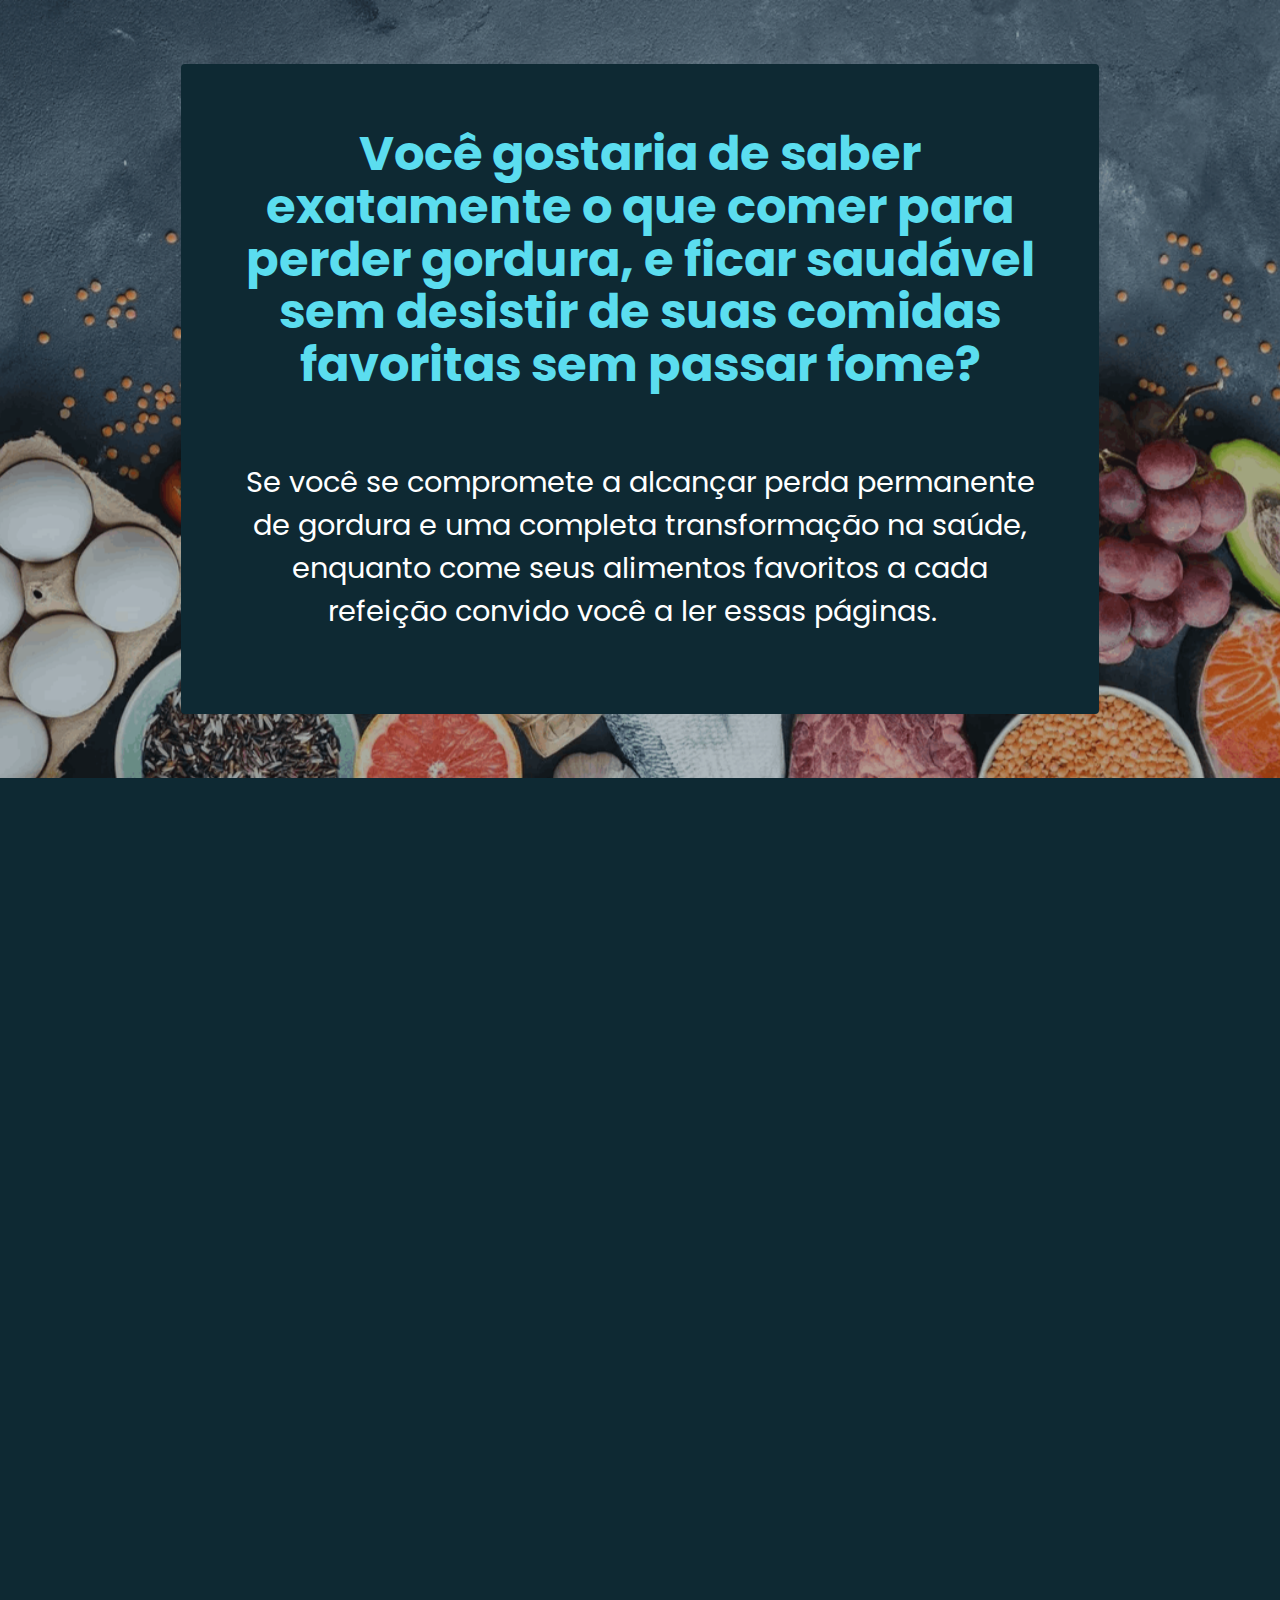
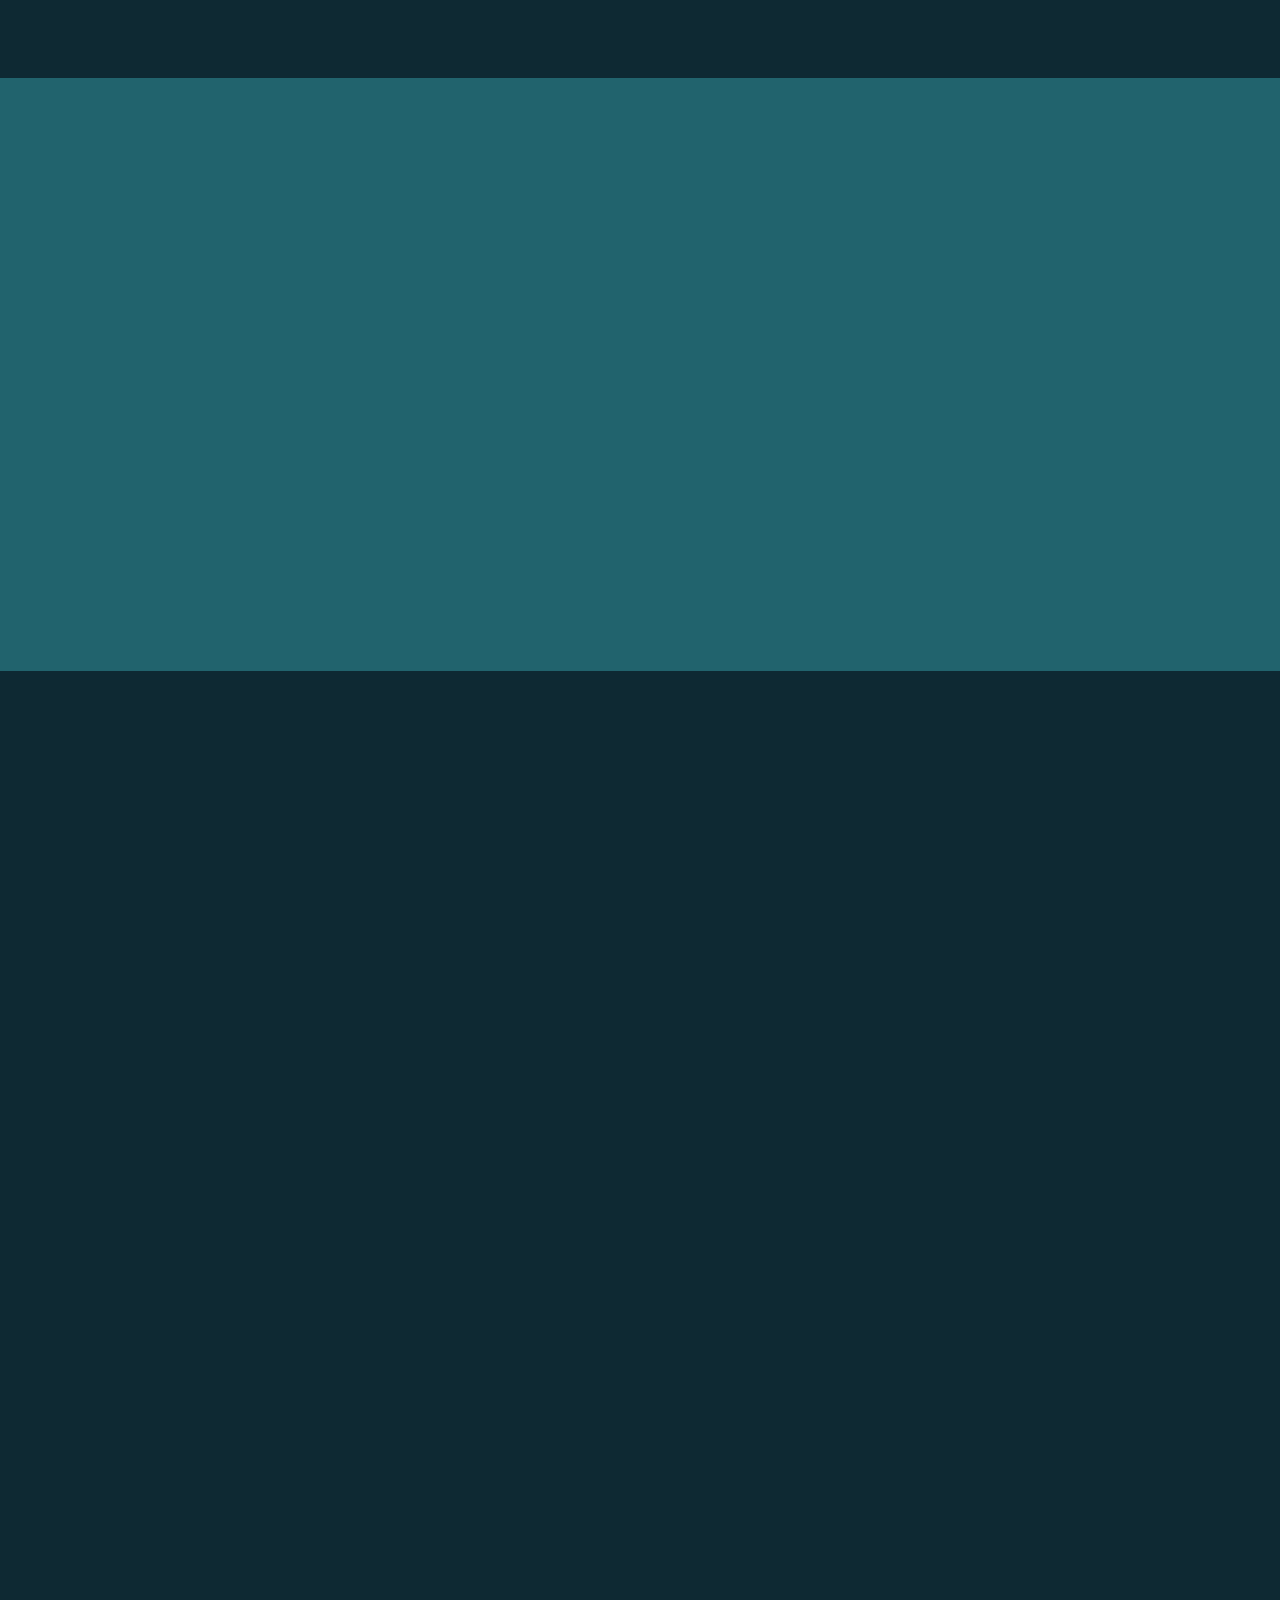
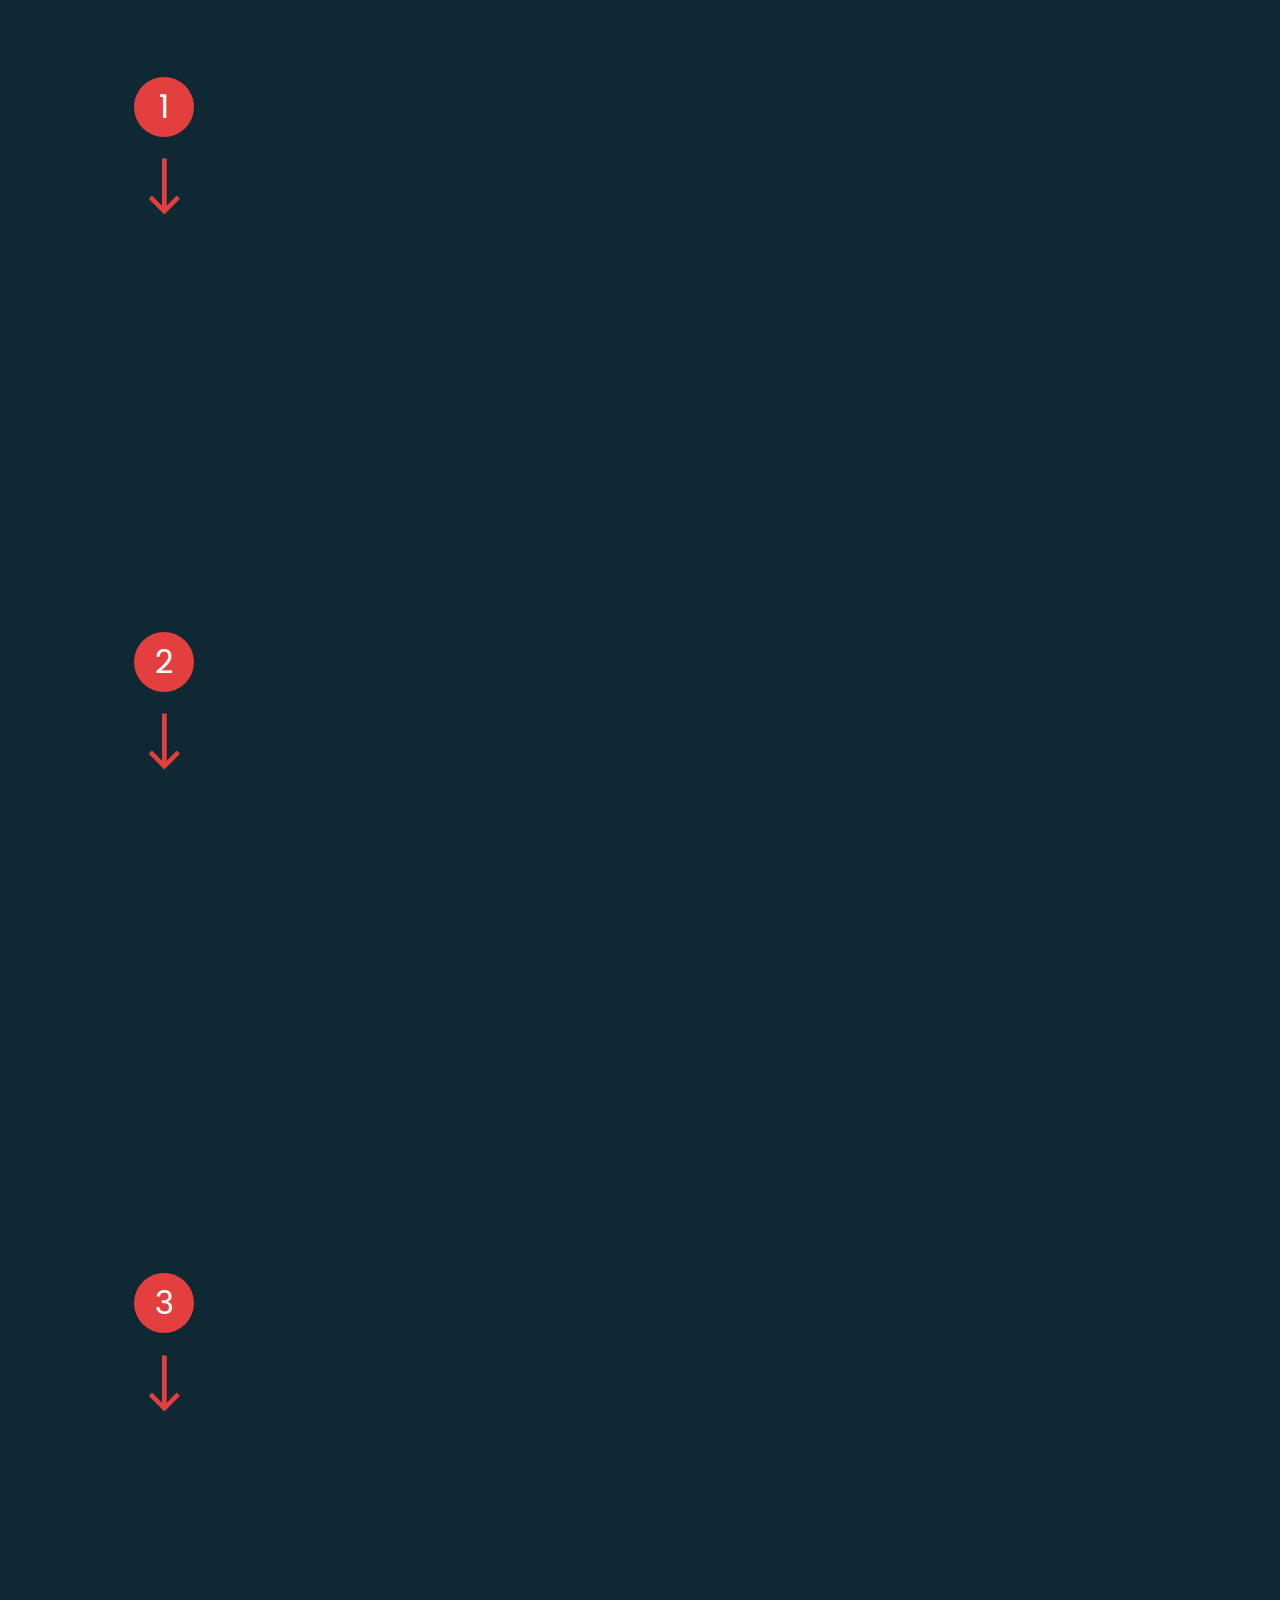
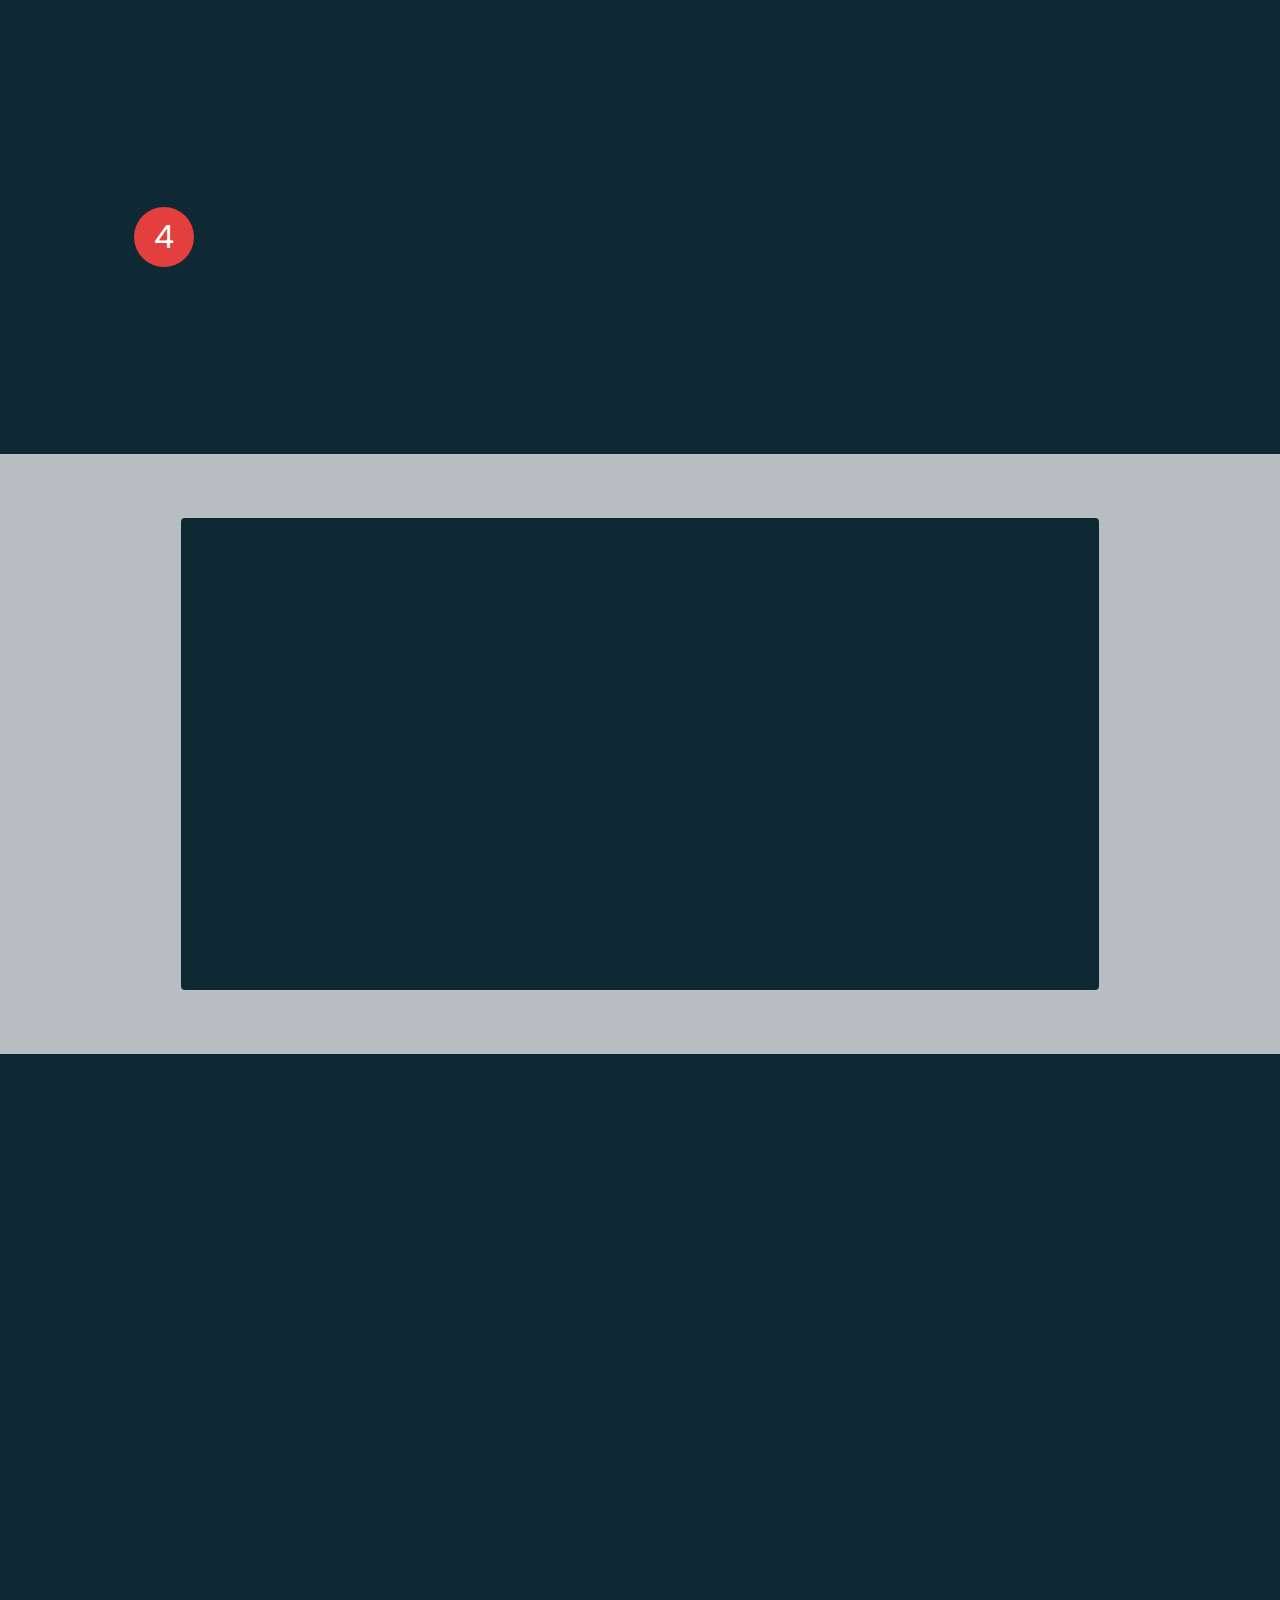
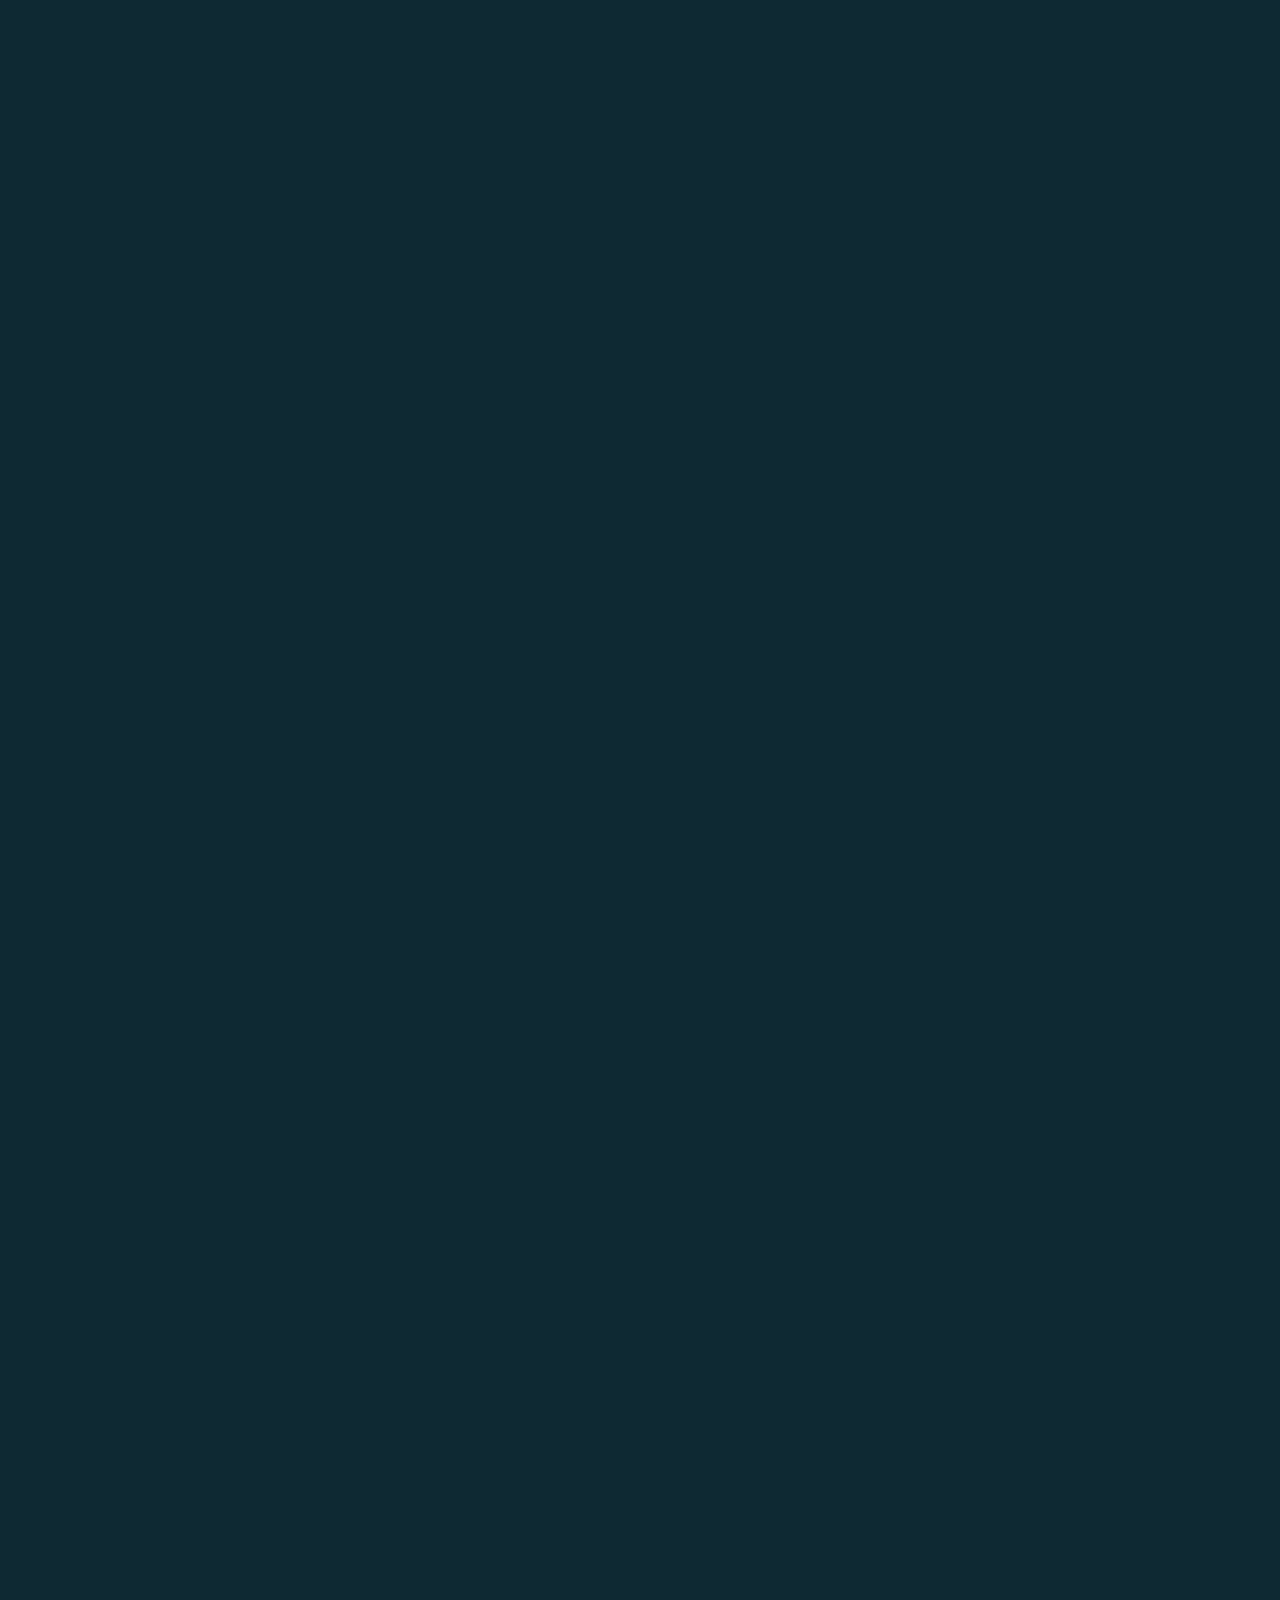
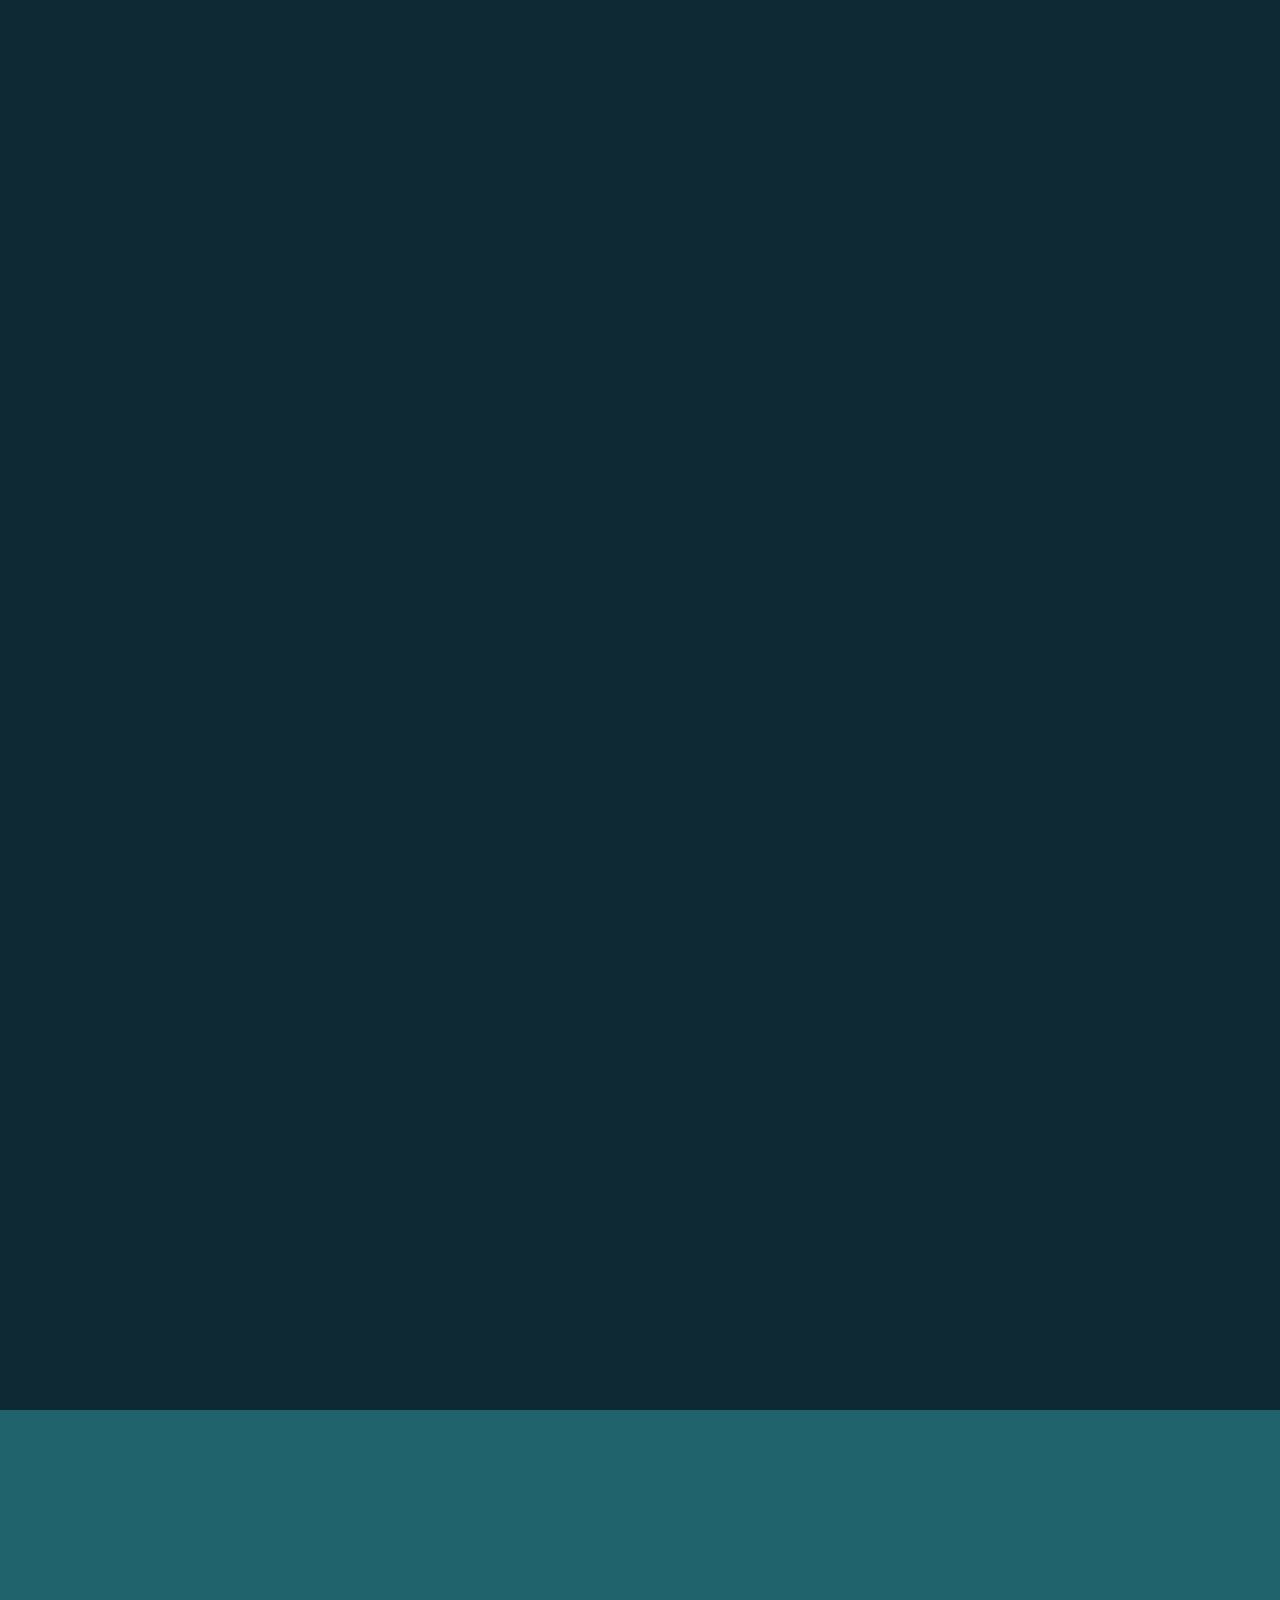
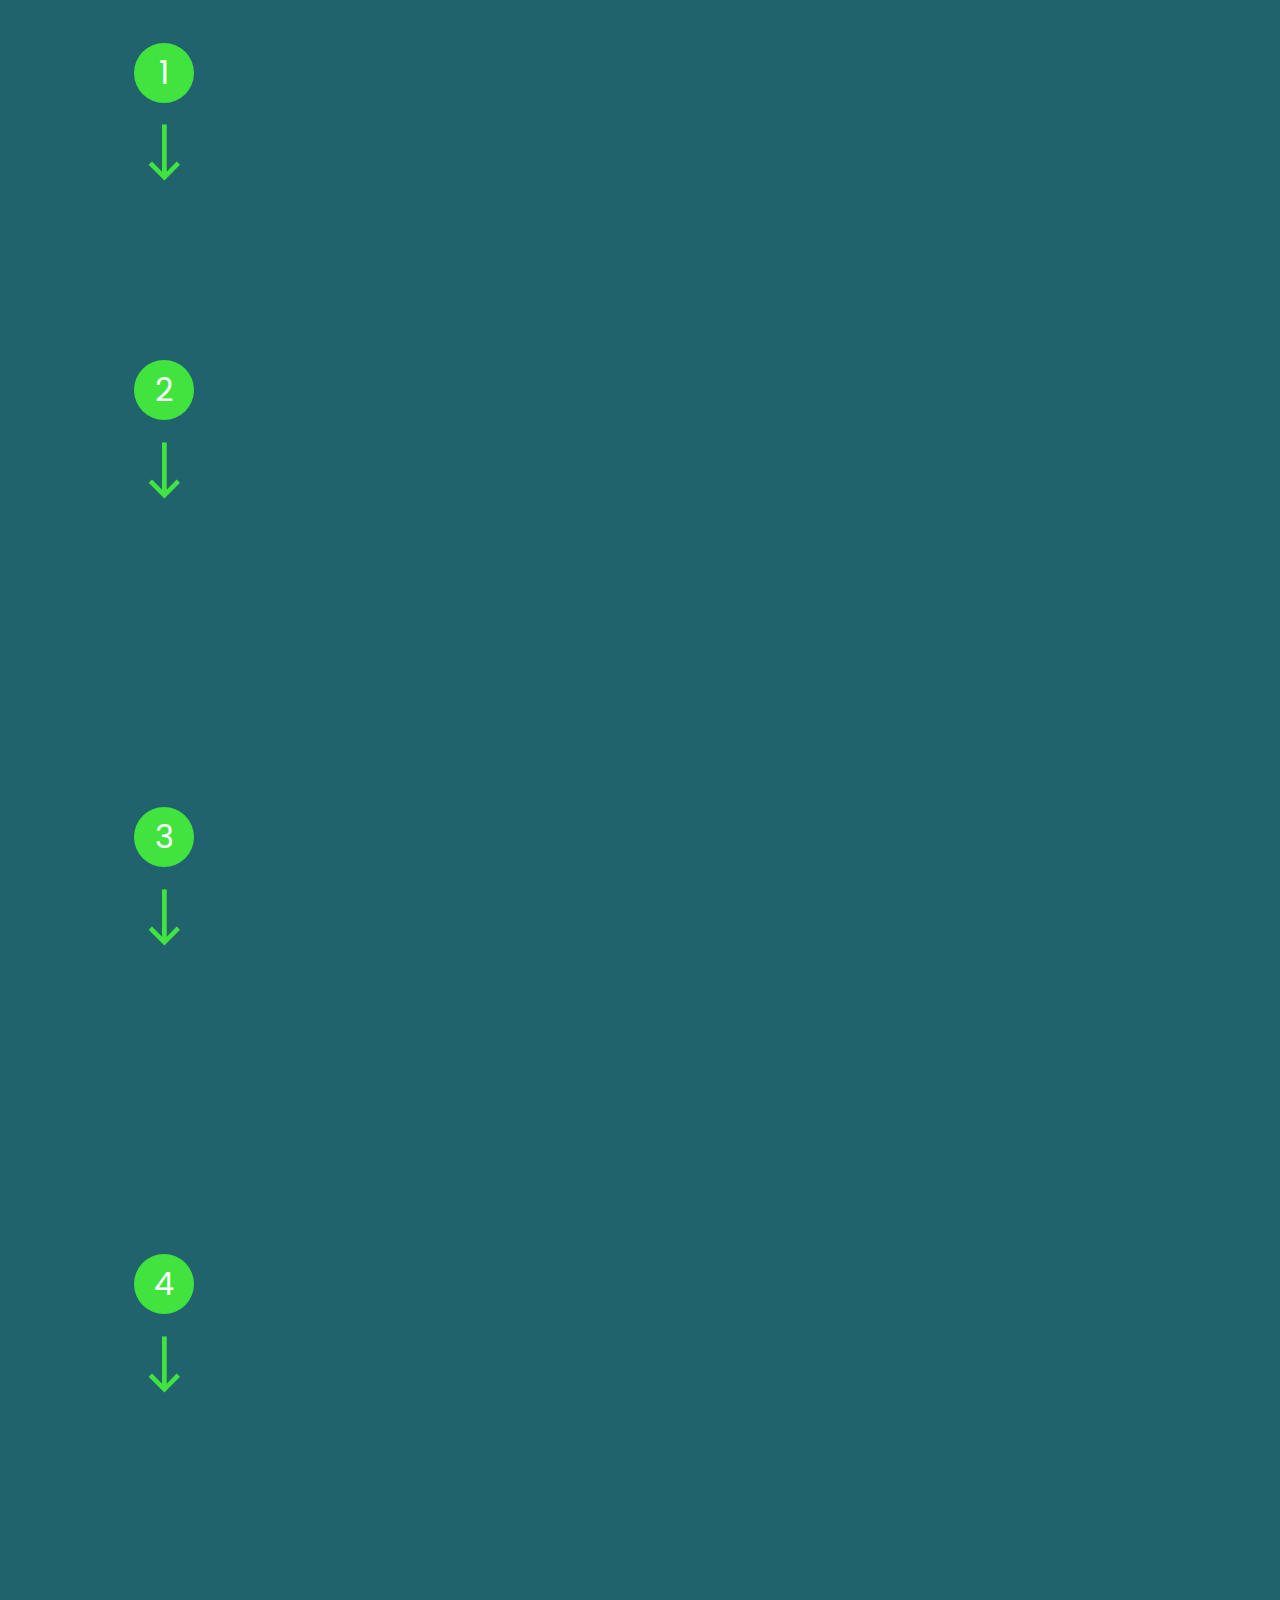
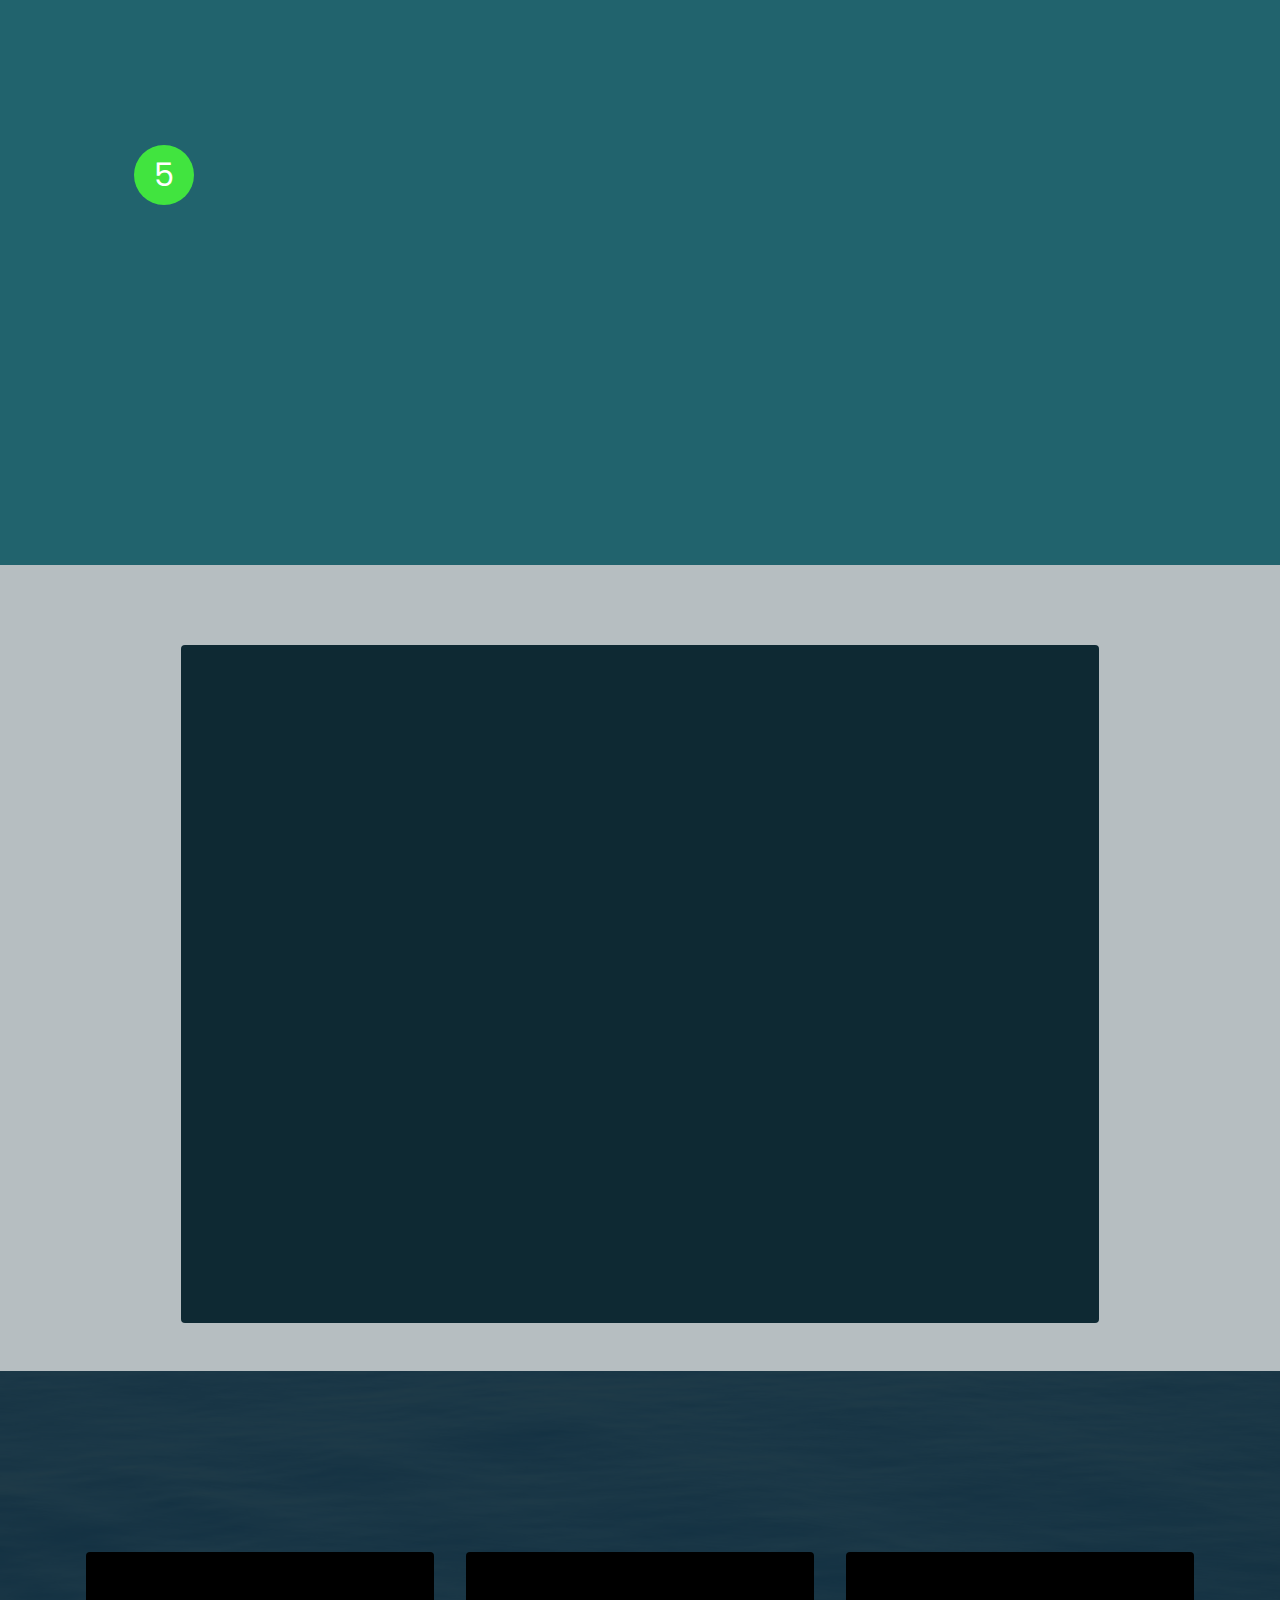
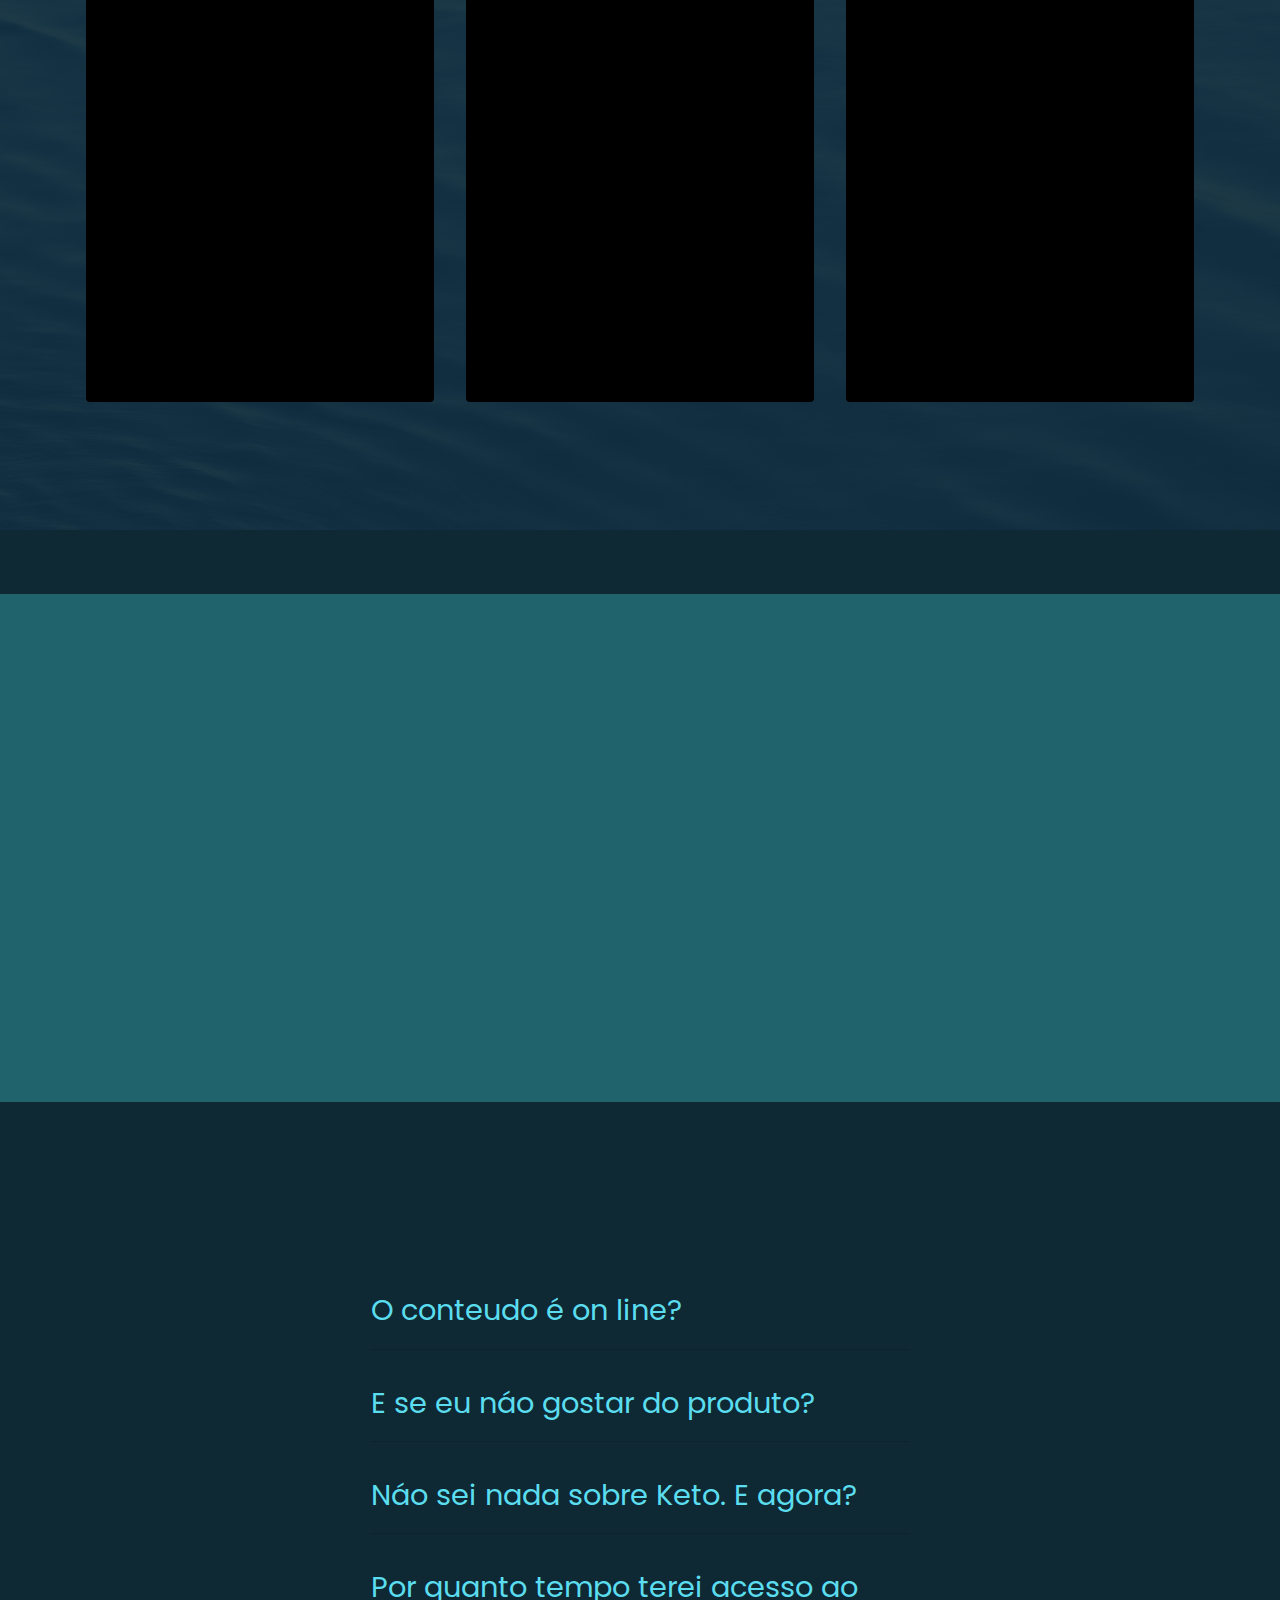
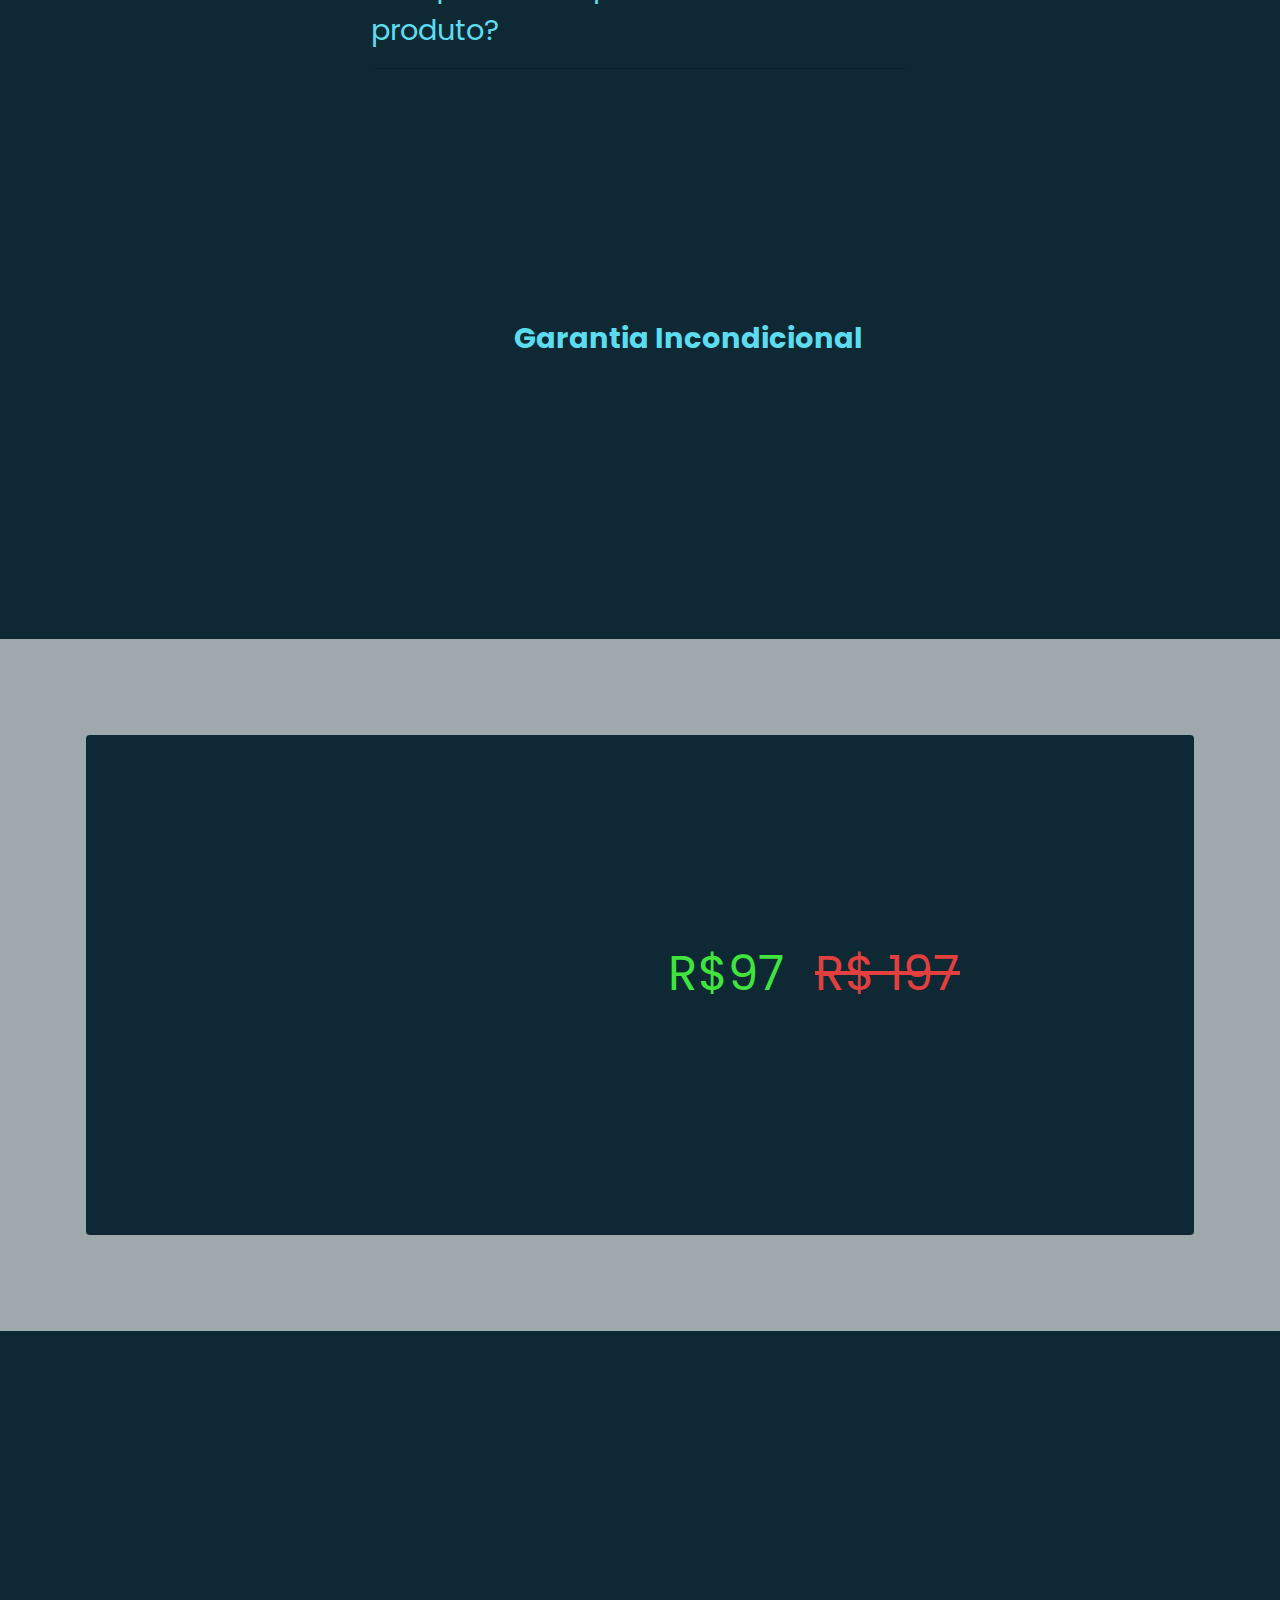
==== commit 99b5e29f: "Add files via upload" ====
--- a/index.html
+++ b/index.html
@@ -2,7 +2,7 @@
 <html  >
 
 <head>
- 
+  
 <!-- Google tag (gtag.js) -->
 <script async src="https://www.googletagmanager.com/gtag/js?id=AW-978299505"></script>
 <script>
@@ -33,8 +33,6 @@
 }
 </script>
 
- 
-  
  <script type="text/javascript">
     (function(c,l,a,r,i,t,y){
         c[a]=c[a]||function(){(c[a].q=c[a].q||[]).push(arguments)};
@@ -42,8 +40,7 @@
         y=l.getElementsByTagName(r)[0];y.parentNode.insertBefore(t,y);
     })(window, document, "clarity", "script", "dpt32cw96l");
 </script>
- 
- 
+  
   <meta charset="UTF-8">
   <meta http-equiv="X-UA-Compatible" content="IE=edge">
   <meta name="description" content="COMO PERDER GORDURA EM 14 DIAS COM PLANO KETO">
@@ -53,27 +50,19 @@
   <meta name="url" content="https://14diasplanoketo.click">
   <meta name="identifier-URL" content="https://14diasplanoketo.click">
   <meta name="keywords" content="Dieta, Plano Keto, Saude">
-  <meta property="og:image"        content="https://14diasplanoketo.click/assets/images/nice.png">
-  <meta property="og:url"          content="https://14diasplanoketo.click/index.html" />
-  <meta property="og:type"         content="website" />
-  <meta property="og:title"        content="14 Dias Plano Keto" />
-  <meta property="og:description"  content="Vamos melhorar a Sua saude!" />
+  <meta property="og:image" content="https://14diasplanoketo.click/assets/images/MOKUP COMO PERDER PESO EM 14 DIAS COM PLANO KETO_pagenumber.png">
   <meta name="viewport" content="width=device-width, initial-scale=1, minimum-scale=1">
   <meta name="facebook-domain-verification" content="57h32q8no94ffdi3ukdmy8a8fek1pd" />
   <link rel="shortcut icon" href="assets/images/gato-128x75-1.png" type="image/x-icon">
-  <link rel=“canonical” href=“https://14diasplanoketo.click/” />
-  
-  <title>index</title>
+
+  
+  <title>COMO PERDER GORDURA EM 14 DIAS COM PLANO KETO</title>
   <link rel="stylesheet" href="assets/web/assets/mobirise-icons2/mobirise2.css">
-  <link rel="stylesheet" href="assets/web/assets/mobirise-icons-bold/mobirise-icons-bold.css">
-  <link rel="stylesheet" href="assets/web/assets/mobirise-icons/mobirise-icons.css">
   <link rel="stylesheet" href="assets/bootstrap/css/bootstrap.min.css">
   <link rel="stylesheet" href="assets/bootstrap/css/bootstrap-grid.min.css">
   <link rel="stylesheet" href="assets/bootstrap/css/bootstrap-reboot.min.css">
   <link rel="stylesheet" href="assets/parallax/jarallax.css">
   <link rel="stylesheet" href="assets/animatecss/animate.css">
-  <link rel="stylesheet" href="assets/dropdown/css/style.css">
-  <link rel="stylesheet" href="assets/socicon/css/styles.css">
   <link rel="stylesheet" href="assets/theme/css/style.css">
   <link rel="preload" href="https://fonts.googleapis.com/css?family=Poppins:100,100i,200,200i,300,300i,400,400i,500,500i,600,600i,700,700i,800,800i,900,900i&display=swap" as="style" onload="this.onload=null;this.rel='stylesheet'">
   <noscript><link rel="stylesheet" href="https://fonts.googleapis.com/css?family=Poppins:100,100i,200,200i,300,300i,400,400i,500,500i,600,600i,700,700i,800,800i,900,900i&display=swap"></noscript>
@@ -98,86 +87,32 @@
 <!-- End Meta Pixel Code -->
   
 
-  
 </head>
 <body>
   
-  <section data-bs-version="5.1" class="menu menu1 cid-sFGzlAXw3z" once="menu" id="menu1-2">
-    
-
-    <nav class="navbar navbar-dropdown navbar-expand-lg">
-        <div class="container-fluid">
-            <div class="navbar-brand">
-                
-                <span class="navbar-caption-wrap"><a class="navbar-caption text-white display-5" href="index.html#top">ATENÇÃO: Mulheres e homens que não conseguem perder peso de jeito nenhum...</a></span>
-            </div>
-            
-            
-        </div>
-    </nav>
-</section>
-
-
-<section data-bs-version="5.1" class="header16 cid-tfNQpkfNxd mbr-fullscreen" id="header16-2">
-
-    <div class="mbr-overlay" style="opacity: 0.5; background-color: rgb(14, 41, 51);"></div>
-
-    <div class="container">
-        <div class="row justify-content-center">
-            <div class="col-12 col-lg-10">
-                <h1 class="mbr-section-title mbr-fonts-style mb-3 display-2"><strong>COMO PERDER GORDURA EM 14 DIAS
-</strong><div><strong>COM PLANO KETO</strong></div></h1>
-                
-                
-                <div class="video-wrapper mt-4"><iframe class="mbr-embedded-video" src="https://www.youtube.com/embed/Z9c82RSCz7Q?rel=0&amp;amp;mute=1&amp;showinfo=0&amp;autoplay=1&amp;loop=0" width="1280" height="720" frameborder="0" allowfullscreen></iframe></div>
-            </div>
-        </div>
-    </div>
-</section>
-
-<section data-bs-version="5.1" class="header2 cid-tgRgCl6LAA" id="header2-l">
-    
-
-    
-    
-
-    <div class="container-fluid">
-        <div class="row justify-content-center">
-            <div class="col-12 col-lg-7">
-                
-                
-                
-                <div class="mbr-section-btn mt-3"><a class="btn btn-success display-5" href="Ler.html#content15-t"><span class="mbrib-bookmark mbr-iconfont mbr-iconfont-btn"></span>Caso preferir clique aqui para ler</a></div>
-            </div>
-        </div>
-    </div>
-</section>
-
-<section data-bs-version="5.1" class="features18 cid-sFGGxz3b6J" id="features19-a">
-
-    
-
-    
-    <div class="container">
-        <div class="row justify-content-center">
-            <div class="card col-12 col-lg">
+  <section data-bs-version="5.1" class="content15 cid-tgRHivX0Nc mbr-parallax-background" id="content15-t">
+
+    
+
+    
+    <div class="mbr-overlay" style="opacity: 0.3; background-color: rgb(14, 41, 51);">
+    </div>
+    <div class="container">
+        <div class="row justify-content-center">
+            <div class="card col-md-12 col-lg-10">
                 <div class="card-wrapper">
-                    <h6 class="card-title mbr-fonts-style mb-4 display-2"><strong>Cara amiga, caro amigo</strong><br><strong><br></strong></h6>
-                    <p class="mbr-text mbr-fonts-style display-5">Uma alta percentagem dos adultos estão acima do peso, dos quais mais de 20% são obesos!
-<br>Agora, se você é uma das milhões de pessoas que seguem todas as regras nutricionais descritas pelos "gurus" da saúde e fitness, mas ainda carregam excesso de gordura...&nbsp;&nbsp;<strong>a culpa não é sua! </strong><br></p>
-                    
-                </div>
-            </div>
-            <div class="col-12 col-lg-4">
-                <div class="image-wrapper">
-                    <img src="assets/images/gorda-1036x1554.jpeg" alt="Gorda">
-                </div>
-            </div>
-        </div>
-    </div>
-</section>
-
-<section data-bs-version="5.1" class="image1 cid-tgYKD2D2dy" id="image1-1i">
+                    <div class="card-box align-left">
+                        <h4 class="card-title mbr-fonts-style mbr-white mb-3 display-2"><strong>Você gostaria de saber exatamente o que comer para perder gordura,</strong><strong>&nbsp;</strong><strong>e ficar saudável sem desistir de suas comidas favoritas sem passar fome?</strong><div><strong><br></strong></div></h4>
+                        <p class="mbr-text mbr-fonts-style display-5">Se você se compromete a alcançar perda permanente de gordura e uma completa transformação na saúde, enquanto come seus alimentos favoritos a cada refeição convido você a ler essas páginas.&nbsp;&nbsp;<br></p>
+                        
+                    </div>
+                </div>
+            </div>
+        </div>
+    </div>
+</section>
+
+<section data-bs-version="5.1" class="image2 cid-tgRKwDfHMP mbr-fullscreen" id="image2-u">
     
 
     
@@ -187,39 +122,392 @@
         <div class="row align-items-center">
             <div class="col-12 col-lg-4">
                 <div class="image-wrapper">
-                    <img src="assets/images/corpao-816x1224.jpeg" alt="Corpáo">
+                    <img src="assets/images/gorda-1256x1884.jpeg" alt="gorda">
                     
                 </div>
             </div>
             <div class="col-12 col-lg">
                 <div class="text-wrapper">
-                    <h3 class="mbr-section-title mbr-fonts-style mb-3 display-2"><div><strong>A verdade é:&nbsp;</strong></div><div><strong><br></strong></div></h3>
-                    <p class="mbr-text mbr-fonts-style display-5">Não importa a sua genética, o quão frustrado você possa se sentir depois de tentar e descartar muitas dietas, você pode ter ...&nbsp;<br><strong>o corpo magro e sedutor de seus sonhos!&nbsp;</strong><br><br></p>
-                </div>
-            </div>
-        </div>
-    </div>
-</section>
-
-<section data-bs-version="5.1" class="features3 cid-sFGGDvi61Z" id="features3-b">
-    
-    
+                    <h3 class="mbr-section-title mbr-fonts-style mb-3 display-5"><strong>Cara amiga, caro amigo, aqui está o negócio:</strong></h3>
+                    <p class="mbr-text mbr-fonts-style display-5">Será que a ciência moderna finalmente descobriu uma dieta que pode tirar a gordura corporal como um relógio ao mesmo tempo em que permite que você coma suas refeições preferidas?<br><br>A indústria da nutrição atual não ajuda as pessoas a melhorar sua saúde e aparência física. Basta olhar para as estatísticas.<br>Uma alta percentagem dos adultos estão acima do peso, dos quais mais de 20% são obesos!<br><br></p>
+                </div>
+            </div>
+        </div>
+    </div>
+</section>
+
+<section data-bs-version="5.1" class="content4 cid-tgRNiXrK5G" id="content4-w">
+    
+
+    
+    
+    <div class="container-fluid">
+        <div class="row justify-content-center">
+            <div class="title col-md-12 col-lg-11">
+                <h3 class="mbr-section-title mbr-fonts-style align-center mb-4 display-2"><strong>Agora, se você é uma das milhões de pessoas que seguem todas as regras nutricionais descritas pelos "gurus" da saúde e fitness,</strong><div><strong>mas ainda carregam excesso de gordura...</strong></div><div><strong><br></strong></div></h3>
+                <h4 class="mbr-section-subtitle align-center mbr-fonts-style mb-4 display-2"><strong>A culpa não é sua!</strong></h4>
+                
+            </div>
+        </div>
+    </div>
+</section>
+
+<section data-bs-version="5.1" class="image1 cid-tgRMclp7L2" id="image1-v">
+    
+
+    
+    
+
+    <div class="container">
+        <div class="row align-items-center">
+            <div class="col-12 col-lg-4">
+                <div class="image-wrapper">
+                    <img src="assets/images/corpao-816x1224.jpeg" alt="corpao">
+                    
+                </div>
+            </div>
+            <div class="col-12 col-lg">
+                <div class="text-wrapper">
+                    <h3 class="mbr-section-title mbr-fonts-style mb-3 display-2"><div><strong>A verdade é:&nbsp;</strong></div></h3>
+                    <p class="mbr-text mbr-fonts-style display-5">Não importa a sua genética, o quão frustrado você possa se sentir depois de tentar e descartar muitas dietas...Você pode ter o corpo magro e sedutor de seus sonhos!&nbsp;<br><br>Na verdade, se você evitar os <strong>4 ERROS&nbsp;</strong>catastróficos de dieta mais comuns e, moldar sua figura dos sonhos é na verdade um processo simples.<br></p>
+                </div>
+            </div>
+        </div>
+    </div>
+</section>
+
+<section data-bs-version="5.1" class="features19 cid-tgRU1ku98q" id="features20-11">
+
+    
+
+    
+    
+    <div class="container">
+        <div class="row justify-content-center">
+            <div class="col-md-12 col-lg-12">
+                <div class="card-wrapper pb-4">
+                    <div class="card-box align-center">
+                        <h4 class="card-title mbr-fonts-style mb-4 display-2">
+                            <strong>Erros</strong></h4>
+                        
+                        
+                    </div>
+                </div>
+            </div>
+            <div class="col-12 col-md-11">
+                <div class="item mbr-flex">
+                    <div class="icon-box">
+                        <span class="step-number mbr-fonts-style display-5">1</span>
+                    </div>
+                    <div class="text-box">
+                        <h4 class="icon-title card-title mbr-black mbr-fonts-style display-5"><strong>Não estar em um déficit calórico&nbsp;</strong></h4>
+                        <h5 class="icon-text mbr-black mbr-fonts-style display-5">De acordo com alguns "especialistas", perder peso é tudo sobre controlar os tipos de alimentos que você come.
+<div>Eles dizem que tipos de alimentos estão "engordando" porque pausam a queima de gordura e causam um ambiente hormonal que leva ao ganho de peso,&nbsp;<span style="font-size: 1.8rem;">enquanto outros alimentos "equilibram" o sistema e estimulam a perda de gordura.</span></div><div>Embora isso seja parcialmente verdade, a coisa mais importante que você deve fazer é entrar em um déficit calórico.
+</div><div><br></div></h5>
+                    </div>
+                </div>
+                <div class="item mbr-flex">
+                    <div class="icon-box">
+                        <span class="step-number mbr-fonts-style display-5">2</span>
+                    </div>
+                    <div class="text-box">
+                        <h4 class="icon-title card-title mbr-black mbr-fonts-style display-5"><strong>Restrição calórica que lhe dá o metabolismo de uma senhora de 90 anos</strong></h4>
+                        <h5 class="icon-text mbr-black mbr-fonts-style display-5">Se um déficit energético de 250 calorias por dia vai te fazer ficar magro, um déficit de 1.000 calorias lhe dará os resultados quatro vezes mais rápido, certo?&nbsp;<strong>Errado!</strong><br><strong><br></strong><div>Muitas pessoas cometem esse erro. A verdade é que déficits calóricos graves estragam sua fisiologia... 
+</div><div>É por isso que quase todos que fazem dieta de baixa caloria recuperam os quilos perdidos quando param o programa. 
+</div><div><br></div><div>
+</div></h5>
+                    </div>
+                </div>
+                <div class="item mbr-flex">
+                    <div class="icon-box">
+                        <span class="step-number mbr-fonts-style display-5">3</span>
+                    </div>
+                    <div class="text-box">
+                        <h4 class="icon-title card-title mbr-black mbr-fonts-style display-5"><strong>Pensando que todas as calorias são criadas iguais&nbsp;</strong></h4>
+                        <h5 class="icon-text mbr-black mbr-fonts-style display-5">Embora as calorias sejam uma peça crucial da perda de peso, elas não são de forma alguma a única coisa que importa. 
+<div>Isso porque perder peso não necessariamente melhora a saúde e a aparência, mas perder gordura melhora.</div><br><div>
+</div><div>Por exemplo, se você consumir muitos carboidratos, será quase impossível perder gordura, mesmo se você mantiver um déficit calórico, i<span style="font-size: 1.8rem;">sso porque os carboidratos aumentam a insulina, um hormônio que reduz a perda de gordura.</span></div><div><span style="font-size: 1.8rem;"><br></span></div><div>Isso significa que a energia não será queimada por tecidos como músculos, mas em vez disso, seguirá seu caminho para lugares como seus quadris e abdômen.
+</div><div><br></div></h5>
+                    </div>
+                </div>
+                <div class="item mbr-flex last">
+                    <div class="icon-box">
+                        <span class="step-number mbr-fonts-style display-5">4</span>
+                    </div>
+                    <div class="text-box">
+                        <h4 class="icon-title card-title mbr-black mbr-fonts-style display-5"><strong>Seguindo uma dieta irrealista e excessivamente restritiva&nbsp;</strong></h4>
+                        <h5 class="icon-text mbr-black mbr-fonts-style display-5">restritiva Tenha em mente que a dieta em si já é difícil, então não aplique todos os tipos de restrições desnecessárias.
+<div>Caso contrário, você provavelmente vai "estragar tudo" mentalmente depois de algumas semanas ou até mesmo dias, e estar de volta à estaca zero.</div></h5>
+                    </div>
+                </div>
+                
+                
+                
+                
+                
+                
+            </div>
+        </div>
+    </div>
+</section>
+
+<section data-bs-version="5.1" class="content15 cid-tgRWV8Az0w mbr-parallax-background" id="content15-12">
+
+    
+
+    
+    <div class="mbr-overlay" style="opacity: 0.3; background-color: rgb(14, 41, 51);">
+    </div>
+    <div class="container">
+        <div class="row justify-content-center">
+            <div class="card col-md-12 col-lg-10">
+                <div class="card-wrapper">
+                    <div class="card-box align-left">
+                        <h4 class="card-title mbr-fonts-style mbr-white mb-3 display-2"><strong>A melhor parte?&nbsp;</strong></h4>
+                        <p class="mbr-text mbr-fonts-style display-5">O método que vou te mostrar daqui a um minuto é sem esforço para seguir e nunca te deixa com fome...<br> 
+<br>E você provavelmente vai esquecer que estava em uma dieta se você não estivesse perdendo gordura tão rápido.&nbsp;A solução para esses erros de dieta? <br></p>
+                        
+                    </div>
+                </div>
+            </div>
+        </div>
+    </div>
+</section>
+
+<section data-bs-version="5.1" class="header2 cid-tgS1UTX1fW" id="header2-13">
+
+    
+
+    
+    
+
+    <div class="container">
+        <div class="row justify-content-center">
+            <div class="col-12 col-lg-11">
+                
+                
+                
+                <div class="mbr-section-btn mt-3"><a class="btn btn-success display-2" href="https://pay.kiwify.com.br/i2jNjnf" target="_blank">PLANO KETO DE 14 DIAS PARA PERDER GORDURA</a></div>
+            </div>
+        </div>
+    </div>
+</section>
+
+<section data-bs-version="5.1" class="image2 cid-tgS8ECCyJU mbr-fullscreen" id="image2-15">
+    
+
+    
+    
+
+    <div class="container">
+        <div class="row align-items-center">
+            <div class="col-12 col-lg-5">
+                <div class="image-wrapper">
+                    <img src="assets/images/piramide-1-816x1154.jpeg" alt="piramide">
+                    
+                </div>
+            </div>
+            <div class="col-12 col-lg">
+                <div class="text-wrapper">
+                    <h3 class="mbr-section-title mbr-fonts-style mb-3 display-5"><strong>Seus dias de sofrimento em dietas ineficazes e excessivamente restritivas finalmente acabaram.</strong><strong><br></strong></h3>
+                    <p class="mbr-text mbr-fonts-style display-5">É hora de começar a trabalhar com base em um método que é melhor para você.
+<br>O que realmente diferencia esses planos de refeição é que eles são baseados na dieta keto.<br>
+<br>Uma dieta de keto é um estilo alimentar onde você não consome quase nenhum carboidrato, quantidades moderadas de proteína e altas quantidades de gordura dietética. 
+<br><br></p>
+                </div>
+            </div>
+        </div>
+    </div>
+</section>
+
+<section data-bs-version="5.1" class="image1 cid-th1LOLsJNn" id="image1-1k">
+    
+
+    
+    
+
+    <div class="container">
+        <div class="row align-items-center">
+            <div class="col-12 col-lg-4">
+                <div class="image-wrapper">
+                    <img src="assets/images/cetonas-02-252x270.png" alt="cetonas">
+                    
+                </div>
+            </div>
+            <div class="col-12 col-lg">
+                <div class="text-wrapper">
+                    <h3 class="mbr-section-title mbr-fonts-style mb-3 display-2"><div><strong>Cetonas&nbsp;</strong></div><div><strong><br></strong></div></h3>
+                    <p class="mbr-text mbr-fonts-style display-5">Uma ingestão muito baixa de carboidratos coloca você em um estado chamado de "cetose".
+<br>Assim não há glicose suficiente disponível&nbsp; no seu corpo para alimentar todas as suas funções e seu corpo precisa de uma fonte de energia alternativa.<br>
+<br>É aí que entram as cetonas, que são produtos químicos produzidos em seu fígado quando a glicose é escassa. Vários tecidos como seu cérebro podem usar essas cetonas para combustível quando a glicose está ausente.
+<br><br></p>
+                </div>
+            </div>
+        </div>
+    </div>
+</section>
+
+<section data-bs-version="5.1" class="content4 cid-tgS9scKEVR" id="content4-16">
+    
+
+    
+    
+    <div class="container">
+        <div class="row justify-content-center">
+            <div class="title col-md-12 col-lg-10">
+                <h3 class="mbr-section-title mbr-fonts-style align-center mb-4 display-2"><div><strong>Aqui está a prova:</strong></div></h3>
+                <h4 class="mbr-section-subtitle align-center mbr-fonts-style mb-4 display-5"><div>varios ensaios publicados no British Journal of Nutrition concluíram:</div><br><div>
+</div><div><strong>"Os indivíduos atribuídos a uma VLCKD</strong></div><div><strong>(dieta cetogênica de carboidratos muito baixa)</strong></div><div><strong>conseguem uma perda de peso maior do que aqueles atribuídos a um LFD (dieta com baixo teor de gordura) a longo prazo,&nbsp;&nbsp;</strong><strong>portanto um VLCKD pode ser uma ferramenta alternativa contra a obesidade."</strong></div></h4>
+                
+            </div>
+        </div>
+    </div>
+</section>
+
+<section data-bs-version="5.1" class="image2 cid-th1P0qF3r8 mbr-fullscreen" id="image2-1m">
+    
+
+    
+    
+
+    <div class="container">
+        <div class="row align-items-center">
+            <div class="col-12 col-lg-5">
+                <div class="image-wrapper">
+                    <img src="assets/images/seu-sonho-1036x692.png" alt="seu somho">
+                    
+                </div>
+            </div>
+            <div class="col-12 col-lg">
+                <div class="text-wrapper">
+                    <h3 class="mbr-section-title mbr-fonts-style mb-3 display-2"><strong>Na verdade:</strong></h3>
+                    <p class="mbr-text mbr-fonts-style display-5">&nbsp;dois ensaios controlados randomizados descobriram que a dieta keto leva a mais perda de gordura na barriga e produz até três vezes mais perda de peso do que uma dieta rica em carboidratos e baixo teor de gordura!
+<br>
+<br>Mas por que uma dieta de cetogenica é superior à perda de gordura?
+<br>Há 5 principais razões pelas quais a dieta keto é o Santo Graal para a Perda de Gordura:&nbsp;<br></p>
+                </div>
+            </div>
+        </div>
+    </div>
+</section>
+
+<section data-bs-version="5.1" class="features19 cid-tgSf9PvjuJ" id="features20-19">
+
+    
+
+    
+    
+    <div class="container">
+        <div class="row justify-content-center">
+            <div class="col-md-12 col-lg-12">
+                <div class="card-wrapper pb-4">
+                    <div class="card-box align-center">
+                        <h4 class="card-title mbr-fonts-style mb-4 display-2">
+                            <strong>Razóes</strong></h4>
+                        
+                        
+                    </div>
+                </div>
+            </div>
+            <div class="col-12 col-md-11">
+                <div class="item mbr-flex">
+                    <div class="icon-box">
+                        <span class="step-number mbr-fonts-style display-5">1</span>
+                    </div>
+                    <div class="text-box">
+                        <h4 class="icon-title card-title mbr-black mbr-fonts-style display-5"><strong>Aumento significativo da queima de gordura&nbsp;</strong></h4>
+                        <h5 class="icon-text mbr-black mbr-fonts-style display-5">Como mencionado anteriormente, níveis elevados de insulina queimam gordura a cega, enquanto na dieta de keto...<div>os níveis de insulina caem, o que não só beneficia sua saúde, mas também aumenta bastante a queima de gordura.</div><div><div><br></div></div></h5>
+                    </div>
+                </div>
+                <div class="item mbr-flex">
+                    <div class="icon-box">
+                        <span class="step-number mbr-fonts-style display-5">2</span>
+                    </div>
+                    <div class="text-box">
+                        <h4 class="icon-title card-title mbr-black mbr-fonts-style display-5"><strong>É simples e fácil de seguir</strong></h4>
+                        <h5 class="icon-text mbr-black mbr-fonts-style display-5">Como nao amar esta dieta perdendo gordura enquanto é capaz de comer alimentos saborosos, como bacon, ovos, queijo e bife?<br><div><br></div><div>
+</div></h5>
+                    </div>
+                </div>
+                <div class="item mbr-flex">
+                    <div class="icon-box">
+                        <span class="step-number mbr-fonts-style display-5">3</span>
+                    </div>
+                    <div class="text-box">
+                        <h4 class="icon-title card-title mbr-black mbr-fonts-style display-5"><strong>Desejos de fome desaparecerão</strong></h4>
+                        <h5 class="icon-text mbr-black mbr-fonts-style display-5">Vou te contar um segredo. Sabe porque quase todas as dietas falham?<div>Você nunca vai perder gordura e mantê-la fora em uma dieta que te deixa com fome.</div><div><br></div><div>Cedo ou mais tarde, você não aguenta mais os desejos, e você vai recuperar todo esse peso perdido e c<span style="font-size: 1.8rem;">om a dieta Keto, você não vai sentir fome.&nbsp;</span><span style="font-size: 1.8rem;">É por isso que este estilo de comer é superior.</span></div><div><br><div><br></div></div></h5>
+                    </div>
+                </div>
+                <div class="item mbr-flex">
+                    <div class="icon-box">
+                        <span class="step-number mbr-fonts-style display-5">4</span>
+                    </div>
+                    <div class="text-box">
+                        <h4 class="icon-title card-title mbr-black mbr-fonts-style display-5"><strong>Você não tem que se exercitar para colher os benefícios</strong></h4>
+                        <h5 class="icon-text mbr-black mbr-fonts-style display-5">Seguir uma dieta Keto aumentará drasticamente seus níveis de energia após cerca de uma semana, perdendo gordura rapidamente, quer você esteja ativo ou não.<div><br></div></h5>
+                    </div>
+                </div>
+                <div class="item mbr-flex last">
+                    <div class="icon-box">
+                        <span class="step-number mbr-fonts-style display-5">5</span>
+                    </div>
+                    <div class="text-box">
+                        <h4 class="icon-title card-title mbr-black mbr-fonts-style display-5"><strong>É saudável e seguro</strong></h4>
+                        <h5 class="icon-text mbr-black mbr-fonts-style display-5">A dieta Keto não é apenas uma dieta de perda de gordura; também é uma dieta de saúde. 
+<div>Vários estudos mostram que a dieta Keto pode reduzir o risco de doenças cardíacas, elevando os níveis do colesterol HDL "bom"&nbsp;<span style="font-size: 1.8rem;">diminuindo os níveis de triglicérides no sangue e aumentando a pressão arterial.</span></div><div><span style="font-size: 1.8rem;"><br></span></div><div>Pesquisas mostram também que a dieta Keto pode impulsionar a saúde mental; reduzir a depressão; agir terapeuticamente contra várias condições neurológicas,&nbsp;<span style="font-size: 1.8rem;">prevenir, gerenciar e até reverter diabetes tipo 2;  talvez até prevenir e combater alguns tipos de câncer.</span></div><div><br></div></h5>
+                    </div>
+                </div>
+                
+                
+                
+                
+                
+            </div>
+        </div>
+    </div>
+</section>
+
+<section data-bs-version="5.1" class="content15 cid-tgSAv8TV2c mbr-parallax-background" id="content15-1d">
+
+    
+
+    
+    <div class="mbr-overlay" style="opacity: 0.3; background-color: rgb(14, 41, 51);">
+    </div>
+    <div class="container">
+        <div class="row justify-content-center">
+            <div class="card col-md-12 col-lg-10">
+                <div class="card-wrapper">
+                    <div class="card-box align-left">
+                        <h4 class="card-title mbr-fonts-style mbr-white mb-3 display-5"><strong>uanta gordura você quer derramar? Você quer melhorar sua saúde?</strong><div><br></div><div><strong></strong>Com seu plano de refeição keto, você finalmente terá controle sobre sua saúde e seu aspecto físico.</div><div>Mesmo que você não tenha experiência culinária, preparar suas refeições será um passeio.</div><div>Tudo que você tem que fazer é seguir as instruções e colher os frutos.<br><div><strong><br></strong></div></div></h4>
+                        <p class="mbr-text mbr-fonts-style display-5"><strong>Mas ouça. Isso não é para todos...
+<br>Do jeito que eu vejo, você tem três opções aqui:</strong><br></p>
+                        
+                    </div>
+                </div>
+            </div>
+        </div>
+    </div>
+</section>
+
+<section data-bs-version="5.1" class="features4 cid-tgSmK5WRko" id="features4-1a">
+    
+    <div class="mbr-overlay"></div>
     <div class="container">
         <div class="mbr-section-head">
-            <h4 class="mbr-section-title mbr-fonts-style align-center mb-0 display-2"><strong>
-                Como funciona?</strong><br><strong><br></strong></h4>
+            <h4 class="mbr-section-title mbr-fonts-style align-center mb-0 display-2"><strong>OPÇÓES</strong></h4>
             
         </div>
         <div class="row mt-4">
             <div class="item features-image сol-12 col-md-6 col-lg-4">
                 <div class="item-wrapper">
                     <div class="item-img">
-                        <img src="assets/images/piramide-2-588x573.jpeg" alt="Piramide">
+                        <img src="assets/images/red-360x252.png" alt="VERMELHO" title="">
                     </div>
                     <div class="item-content">
-                        <h5 class="item-title mbr-fonts-style display-5"><strong>75%&nbsp; &nbsp;20%&nbsp; &nbsp;5%</strong></h5>
-                        
-                        <p class="mbr-text mbr-fonts-style mt-3 display-7">Uma dieta de keto é um estilo alimentar onde você não consome quase nenhum carboidrato, quantidades moderadas de proteína e altas quantidades de gordura dietética.&nbsp;<br></p>
+                        <h5 class="item-title mbr-fonts-style display-5"><strong>Opção n.1&nbsp;</strong></h5>
+                        
+                        <p class="mbr-text mbr-fonts-style mt-3 display-7">Ignore tudo o que leu e não mude nada. Se você decidir tomar esse caminho, lembre-se do velho ditado, "se você fizer o que sempre fez, você terá o que sempre tem.</p>
                     </div>
                     
                 </div>
@@ -227,12 +515,12 @@
             <div class="item features-image сol-12 col-md-6 col-lg-4">
                 <div class="item-wrapper">
                     <div class="item-img">
-                        <img src="assets/images/result-798x449.png" alt="Resultado">
+                        <img src="assets/images/amarelo-626x357.png" alt="AMARELO" title="">
                     </div>
                     <div class="item-content">
-                        <h5 class="item-title mbr-fonts-style display-5"><strong>Resultado!</strong></h5>
-                        
-                        <p class="mbr-text mbr-fonts-style mt-3 display-7">A dieta keto leva mais perda de gordura na barriga, e produz até três vezes mais perda de peso do que uma dieta rica em carboidratos e baixo teor de gordura!&nbsp;&nbsp;<br></p>
+                        <h5 class="item-title mbr-fonts-style display-5"><strong>Opção n.2</strong></h5>
+                        
+                        <p class="mbr-text mbr-fonts-style mt-3 display-7">Tente perder gordura e melhorar sua saúde através de "tentativa e erro". Ou, a opção mais experta...</p>
                     </div>
                     
                 </div>
@@ -240,21 +528,23 @@
             <div class="item features-image сol-12 col-md-6 col-lg-4">
                 <div class="item-wrapper">
                     <div class="item-img">
-                        <img src="assets/images/churrasco-816x353.jpeg" alt="churrasco">
+                        <img src="assets/images/verde-816x502.png" alt="VERDE" title="">
                     </div>
                     <div class="item-content">
-                        <h5 class="item-title mbr-fonts-style display-5"><strong>Sem passar fome!</strong></h5>
-                        
-                        <p class="mbr-text mbr-fonts-style mt-3 display-7">Você gostaria de saber exatamente o que comer para perder gordura...
-<br>e ficar saudável sem desistir de suas comidas favoritas e sem passar fome?&nbsp;<br></p>
-                    </div>
-                    
-                </div>
-            </div>
-        </div>
-    </div>
-</section>
-
+                        <h5 class="item-title mbr-fonts-style display-5"><strong>Opção n.3</strong></h5>
+                        
+                        <p class="mbr-text mbr-fonts-style mt-3 display-7">Coma com base em um método cientificamente comprovado que é criado para ajudar pessoas, de qualquer idade, e em qualquer situação e desfrutando os resultados de perda de gordura por muito tempo.&nbsp;<br></p>
+                    </div>
+                    
+                </div>
+            </div>
+
+        </div>
+    </div>
+</section>
+
+<section data-bs-version="5.1" class="content4 cid-tgSx8wIwBU" id="content4-1c">
+    
 <section data-bs-version="5.1" class="testimonials2 cid-sFGJsyrALx" id="testimonials2-d">
     
     
@@ -263,7 +553,7 @@
             <strong>Depoimentos</strong><br><strong><br></strong></h3>
         <div class="row justify-content-center">
             <div class="card col-12 col-md-6">
-                <p class="mbr-text mbr-fonts-style mb-4 display-7">Faço dieta cetogênica há 8 meses. Estava obeso e emagreci muito. Emagreci 22 kg em dois meses sem malhar. <br>Uma observação: a dieta cetogênica não foi criada. <br>Ela sempre existiu desde a época dos primatas que só comiam folhas e carne e nem existia alimentação a base de carboidratos.</p>
+                <p class="mbr-text mbr-fonts-style mb-4 display-7">Faço dieta cetogênica há 8 meses. Estava obeso e emagreci muito. Emagreci 12 kg em dois meses sem malhar. <br>Uma observação: a dieta cetogênica não foi criada. <br>Ela sempre existiu desde a época dos primatas que só comiam folhas e carne e nem existia alimentação a base de carboidratos.</p>
                 <div class="d-flex mb-md-0 mb-4">
                     <div class="image-wrapper">
                         <img src="assets/images/depoimento-masculino-01-100x100.jpeg" alt="depoimento">
@@ -291,7 +581,7 @@
         </div>
     </div>
 </section>
-
+ 
 <section data-bs-version="5.1" class="content17 cid-tgRs1wQn1q" id="content17-p">
  
     
@@ -373,10 +663,34 @@
         </div>
 </section>
 
+<section data-bs-version="5.1" class="features16 cid-th32S53dA0" id="features17-1s">
+    
+    
+    <div class="container">
+        <div class="content-wrapper">
+            <div class="row align-items-center">
+                <div class="col-12 col-lg-4">
+                    <div class="image-wrapper">
+                        <img src="assets/images/7-dias-298x251.png" alt="Garantia incondicional"">
+                    </div>
+                </div>
+                <div class="col-12 col-lg">
+                    <div class="text-wrapper">
+                        <h6 class="card-title mbr-fonts-style display-5"><strong>Garantia Incondicional</strong></h6>
+                        <p class="mbr-text mbr-fonts-style mb-4 display-4">Se você não gostar do produto ou achar que ele não é pra você, basta solicitar o reembolso em até 7 dias e te devolverei TODO o valor pago sem qualquer impedimento.</p>
+                        
+                    </div>
+                </div>
+            </div>
+        </div>
+    </div>
+</section>
+
+<section data-bs-version="5.1" class="header2 cid-tgRixCewnH" id="header2-m">
+
+
 <section data-bs-version="5.1" class="features6 cid-th31STJAhD mbr-parallax-background" id="features7-1r">
     <!---->
-    
-
     
     <div class="mbr-overlay" style="opacity: 0.4; background-color: rgb(14, 41, 51);">
     </div>
@@ -404,39 +718,25 @@
             </div>
         </div>
     </div>
-</section>
-
-<section data-bs-version="5.1" class="features16 cid-th32S53dA0" id="features17-1s">
-    
-
-    
-    
-    <div class="container">
-        <div class="content-wrapper">
-            <div class="row align-items-center">
-                <div class="col-12 col-lg-4">
-                    <div class="image-wrapper">
-                        <img src="assets/images/7-dias-298x251.png" alt="Garantia incondicional"">
-                    </div>
-                </div>
-                <div class="col-12 col-lg">
-                    <div class="text-wrapper">
-                        <h6 class="card-title mbr-fonts-style display-5"><strong>Garantia Incondicional</strong></h6>
-                        <p class="mbr-text mbr-fonts-style mb-4 display-4">Se você não gostar do produto ou achar que ele não é pra você, basta solicitar o reembolso em até 7 dias e te devolverei TODO o valor pago sem qualquer impedimento.</p>
-                        
-                    </div>
-                </div>
-            </div>
+</section> 
+    
+    <div class="container">
+        <div class="row justify-content-center">
+            <div class="title col-md-12 col-lg-10">
+                <h3 class="mbr-section-title mbr-fonts-style align-center mb-4 display-2"><strong>Você está pronto?</strong></h3>
+                <h4 class="mbr-section-subtitle align-center mbr-fonts-style mb-4 display-5">Se assim for, hoje é o dia em que você se levanta para o desafio e transforma seu corpo e saúde,<div>&nbsp;porque, em última análise, esse serviço é para pessoas que reconhecem uma grande oportunidade quando veem uma e agem rápido.</div><br><div>
+</div><div>Para obter o seu plano 14 dias keto, clique no botão abaixo e escolha o pagamento. 
+</div><div>Assim, você terá acesso instantâneo ao seu plano de refeição. Você será capaz de começar sua nova dieta em poucos minutos!
+</div><div><br></div></h4>
+              			  <div class="mbr-section-btn align-center"><a class="btn btn-primary display-2" href="https://pay.kiwify.com.br/i2jNjnf" target="_blank"><span class="mobi-mbri mobi-mbri-like mbr-iconfont mbr-iconfont-btn"></span>Começa a sua transformação agora</a></div>
+         <button onclick="return gtag_report_conversion('https://pay.kiwify.com.br/i2jNjnf')">Enviar</button>
+		 </div>
         </div>
     </div>
 </section>
 
 <section data-bs-version="5.1" class="header2 cid-tgRixCewnH" id="header2-m">
-
-    
-
-    
-    
+  
 
     <div class="container-fluid">
         <div class="row justify-content-center">
@@ -449,7 +749,10 @@
             </div>
         </div>
     </div>
-</section><section><a href="https://mobiri.se"></a><a href="https://mobiri.se"></a></section><script src="assets/bootstrap/js/bootstrap.bundle.min.js"></script>  <script src="assets/parallax/jarallax.js"></script>  <script src="assets/smoothscroll/smooth-scroll.js"></script>  <script src="assets/ytplayer/index.js"></script>  <script src="assets/playervimeo/vimeo_player.js"></script>  <script src="assets/dropdown/js/navbar-dropdown.js"></script>  <script src="assets/mbr-switch-arrow/mbr-switch-arrow.js"></script>  <script src="assets/theme/js/script.js"></script>  
+</section>
+
+<section><a href="https://mobiri.se"></a><a href="https://mobiri.se"></a></section><script src="assets/bootstrap/js/bootstrap.bundle.min.js"></script>  <script src="assets/parallax/jarallax.js"></script>  <script src="assets/smoothscroll/smooth-scroll.js"></script>  <script src="assets/ytplayer/index.js"></script>  <script src="assets/theme/js/script.js"></script>  
+  
   
   
  <div id="scrollToTop" class="scrollToTop mbr-arrow-up"><a style="text-align: center;"><i class="mbr-arrow-up-icon mbr-arrow-up-icon-cm cm-icon cm-icon-smallarrow-up"></i></a></div>
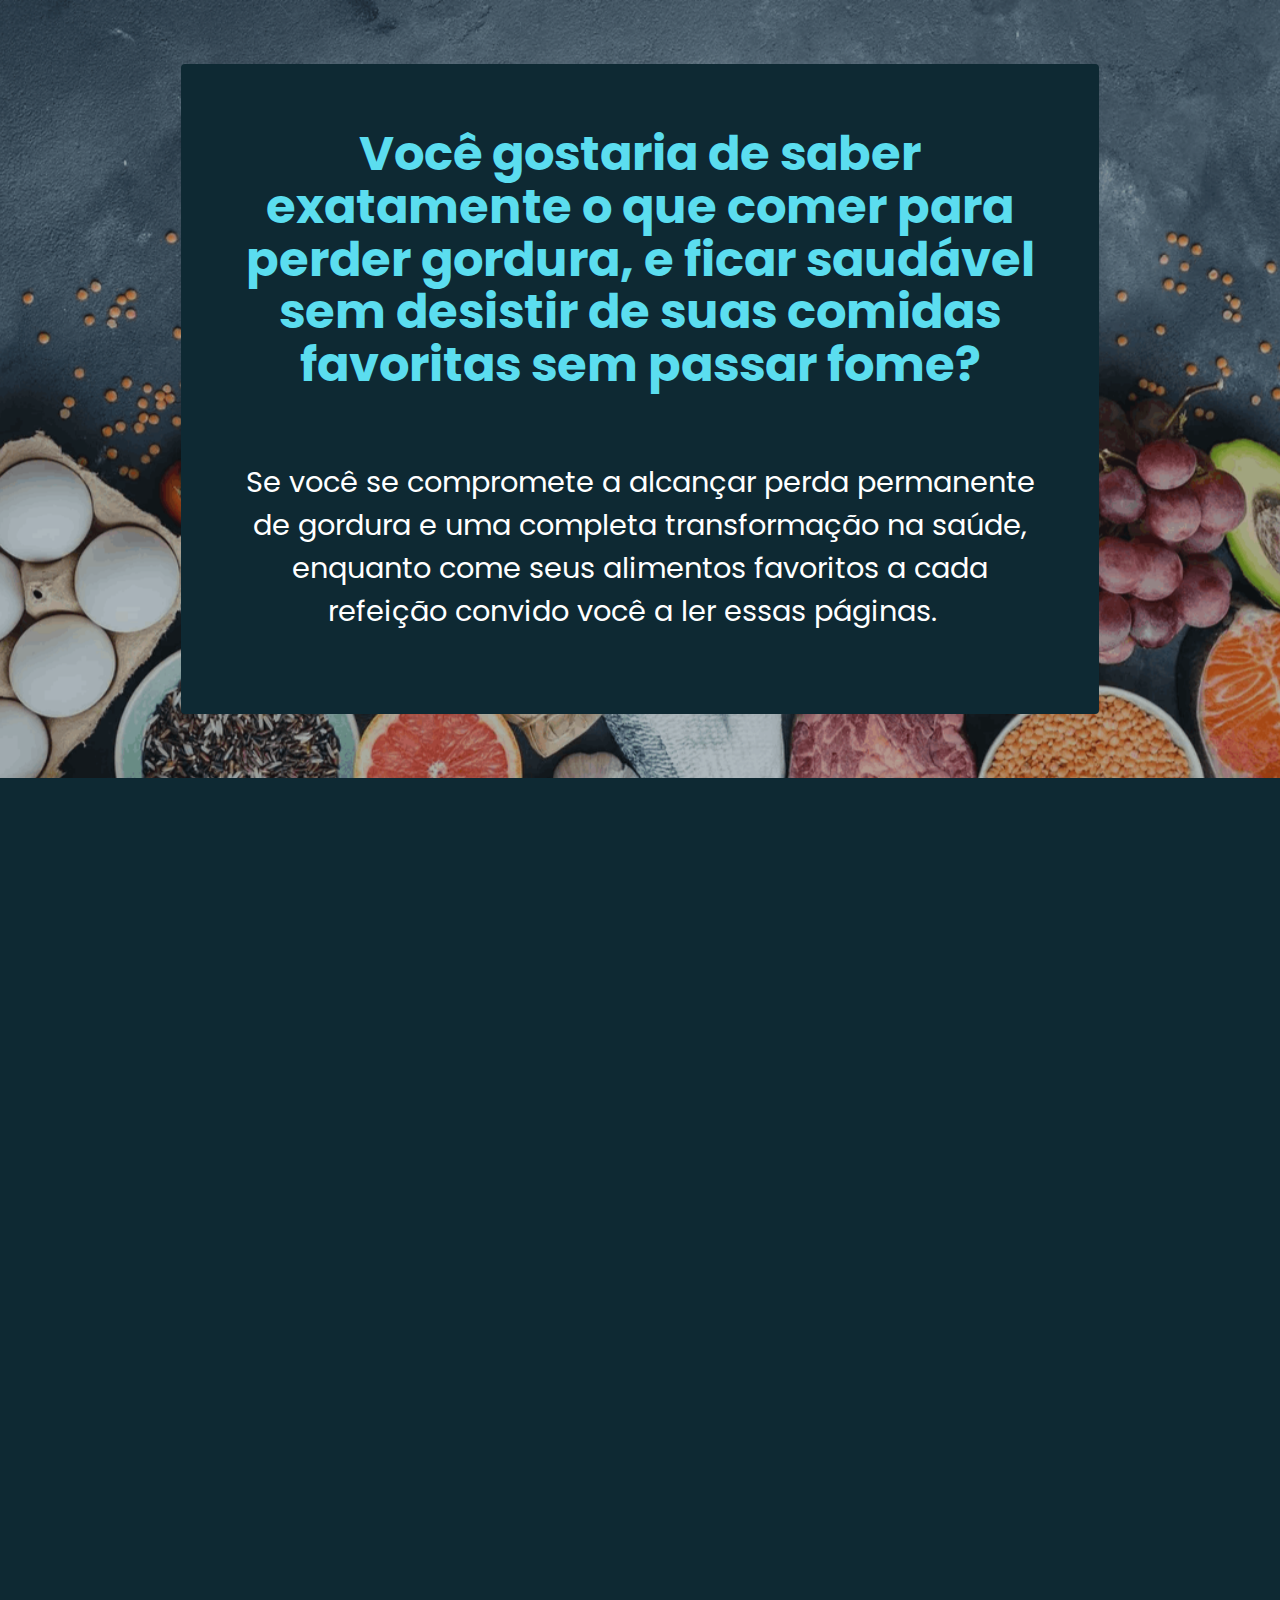
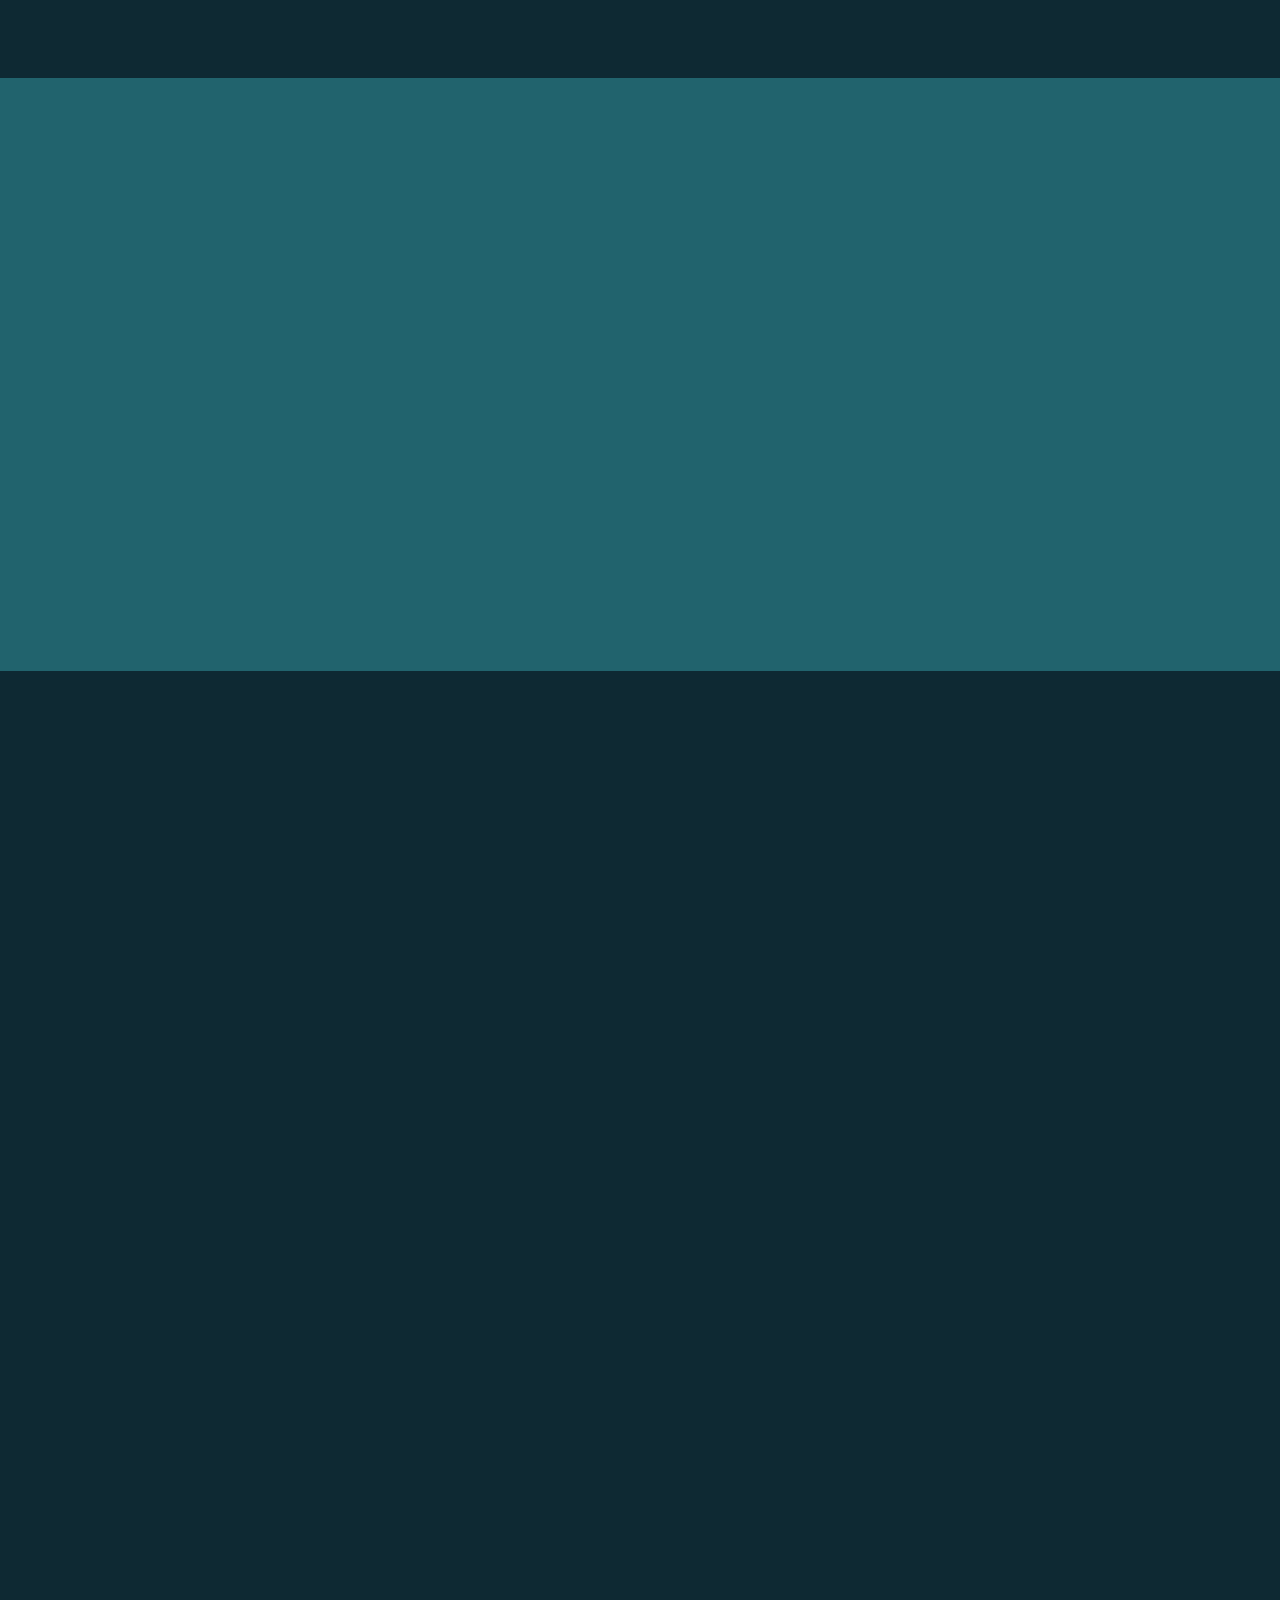
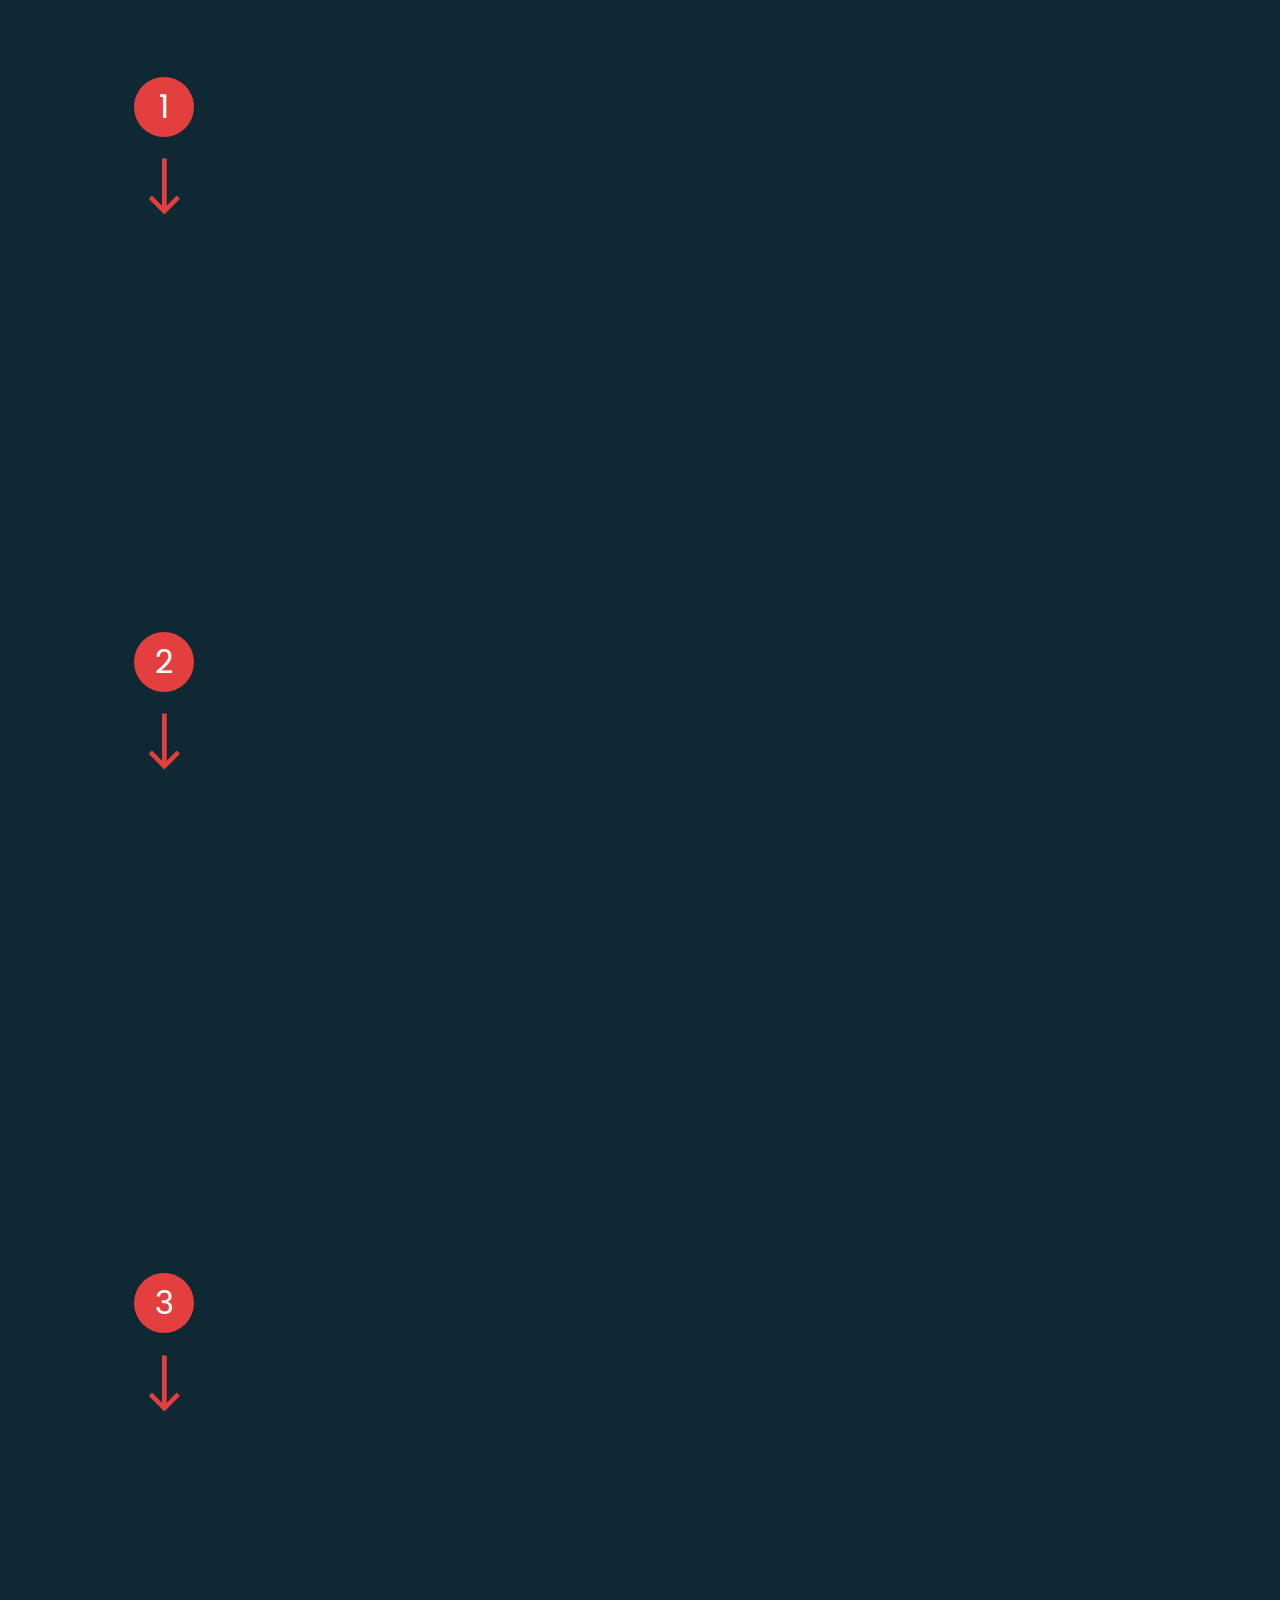
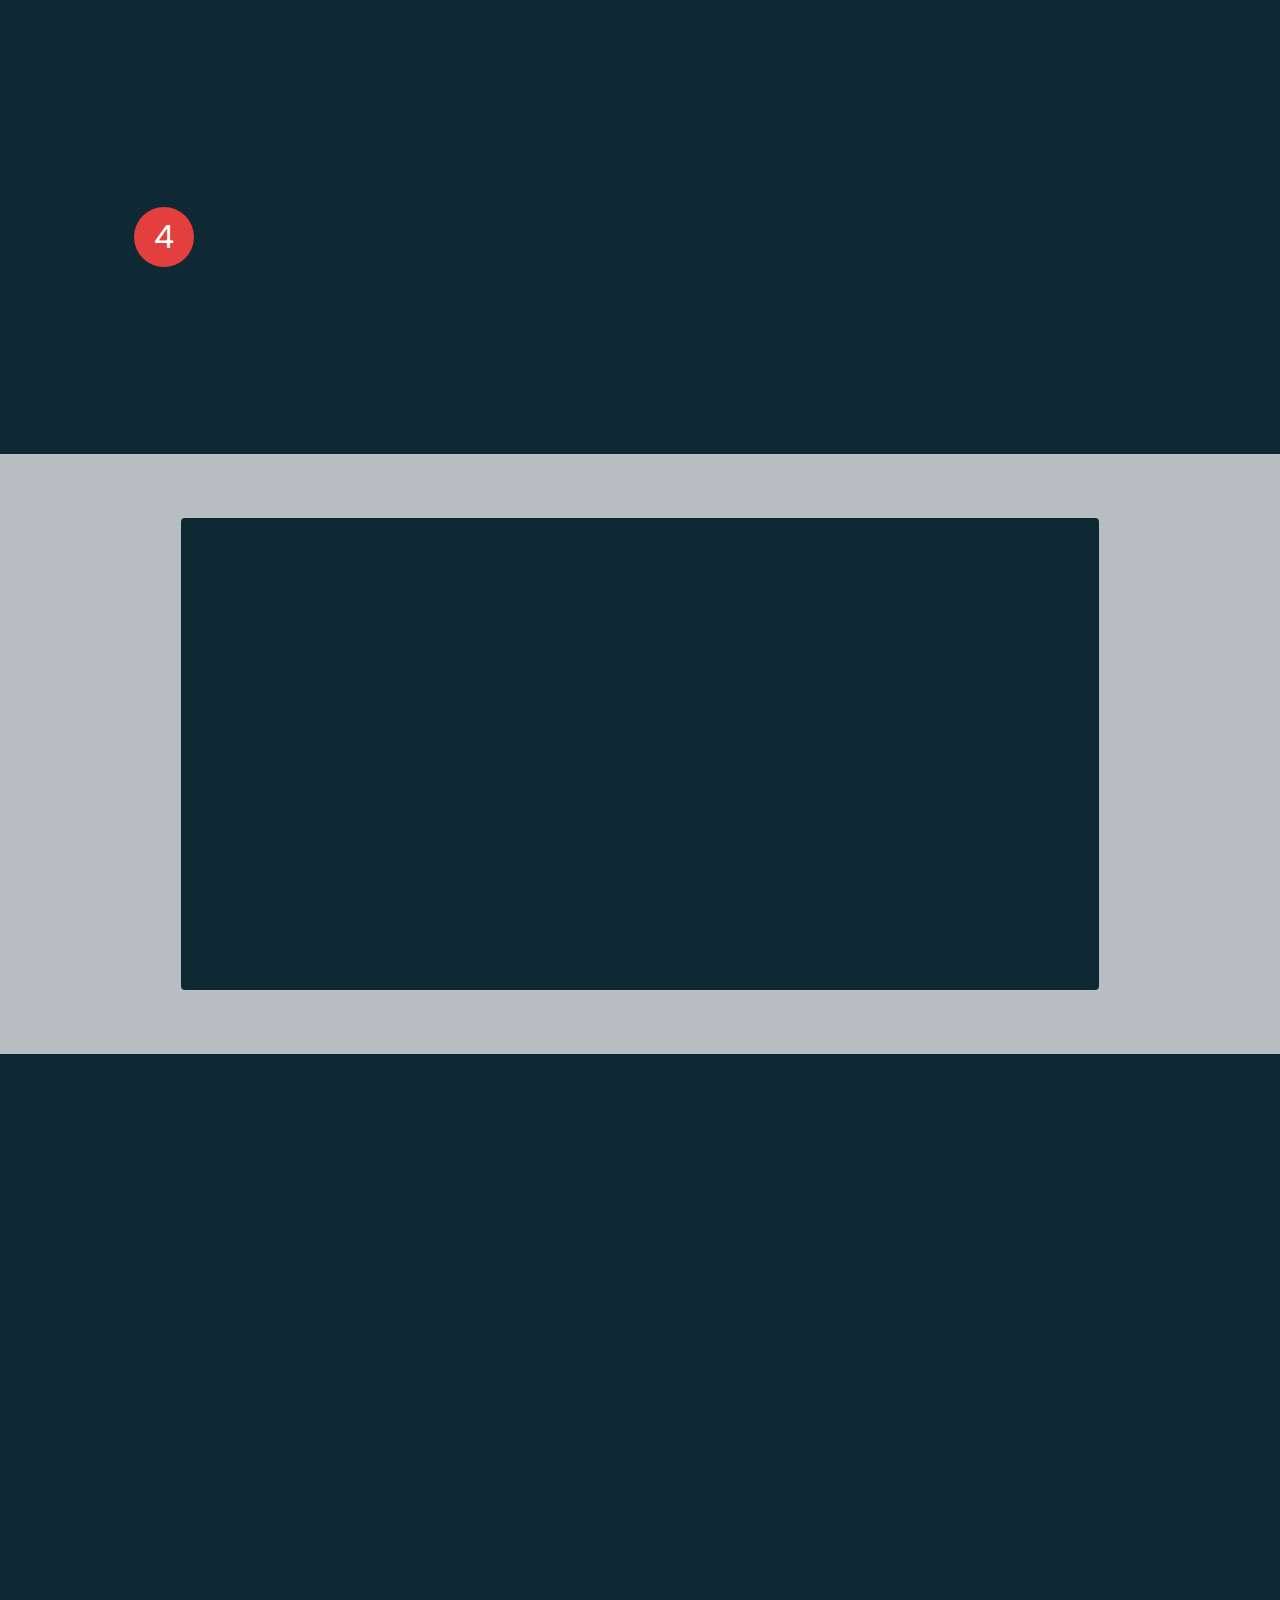
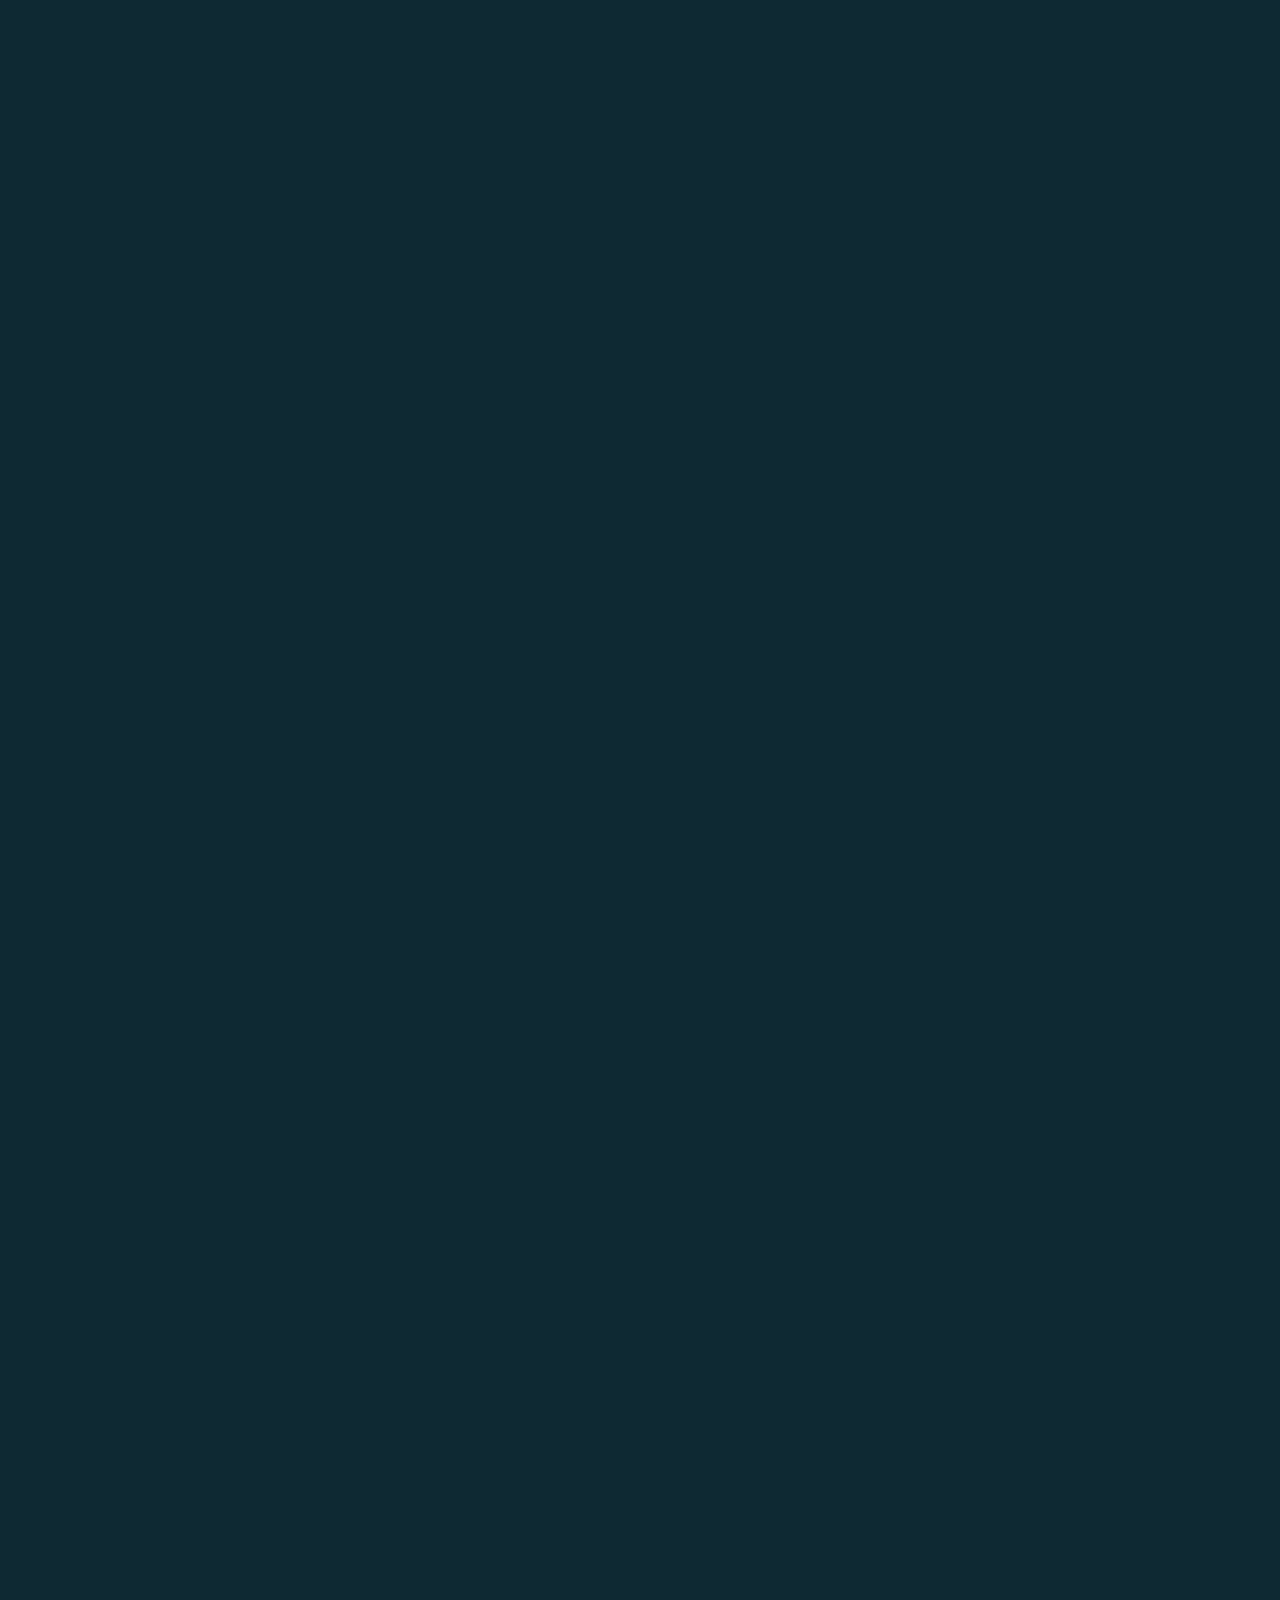
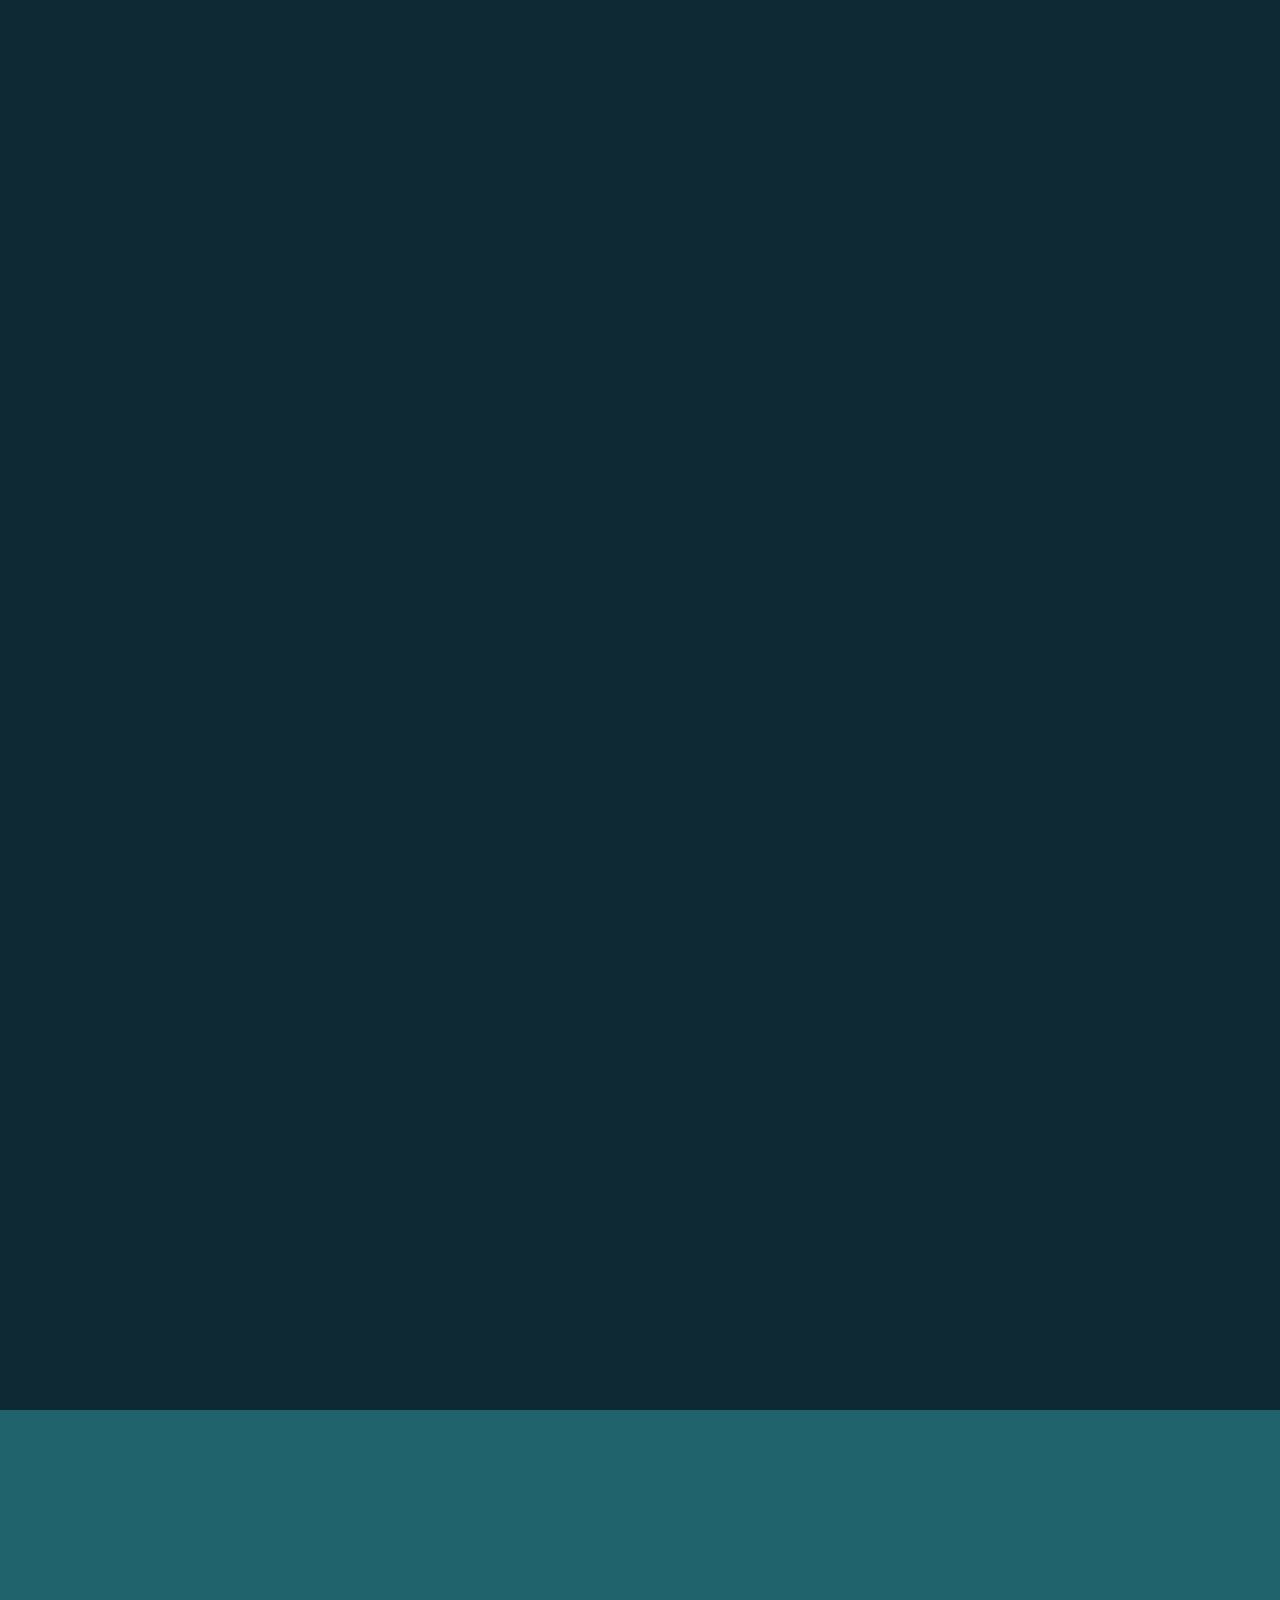
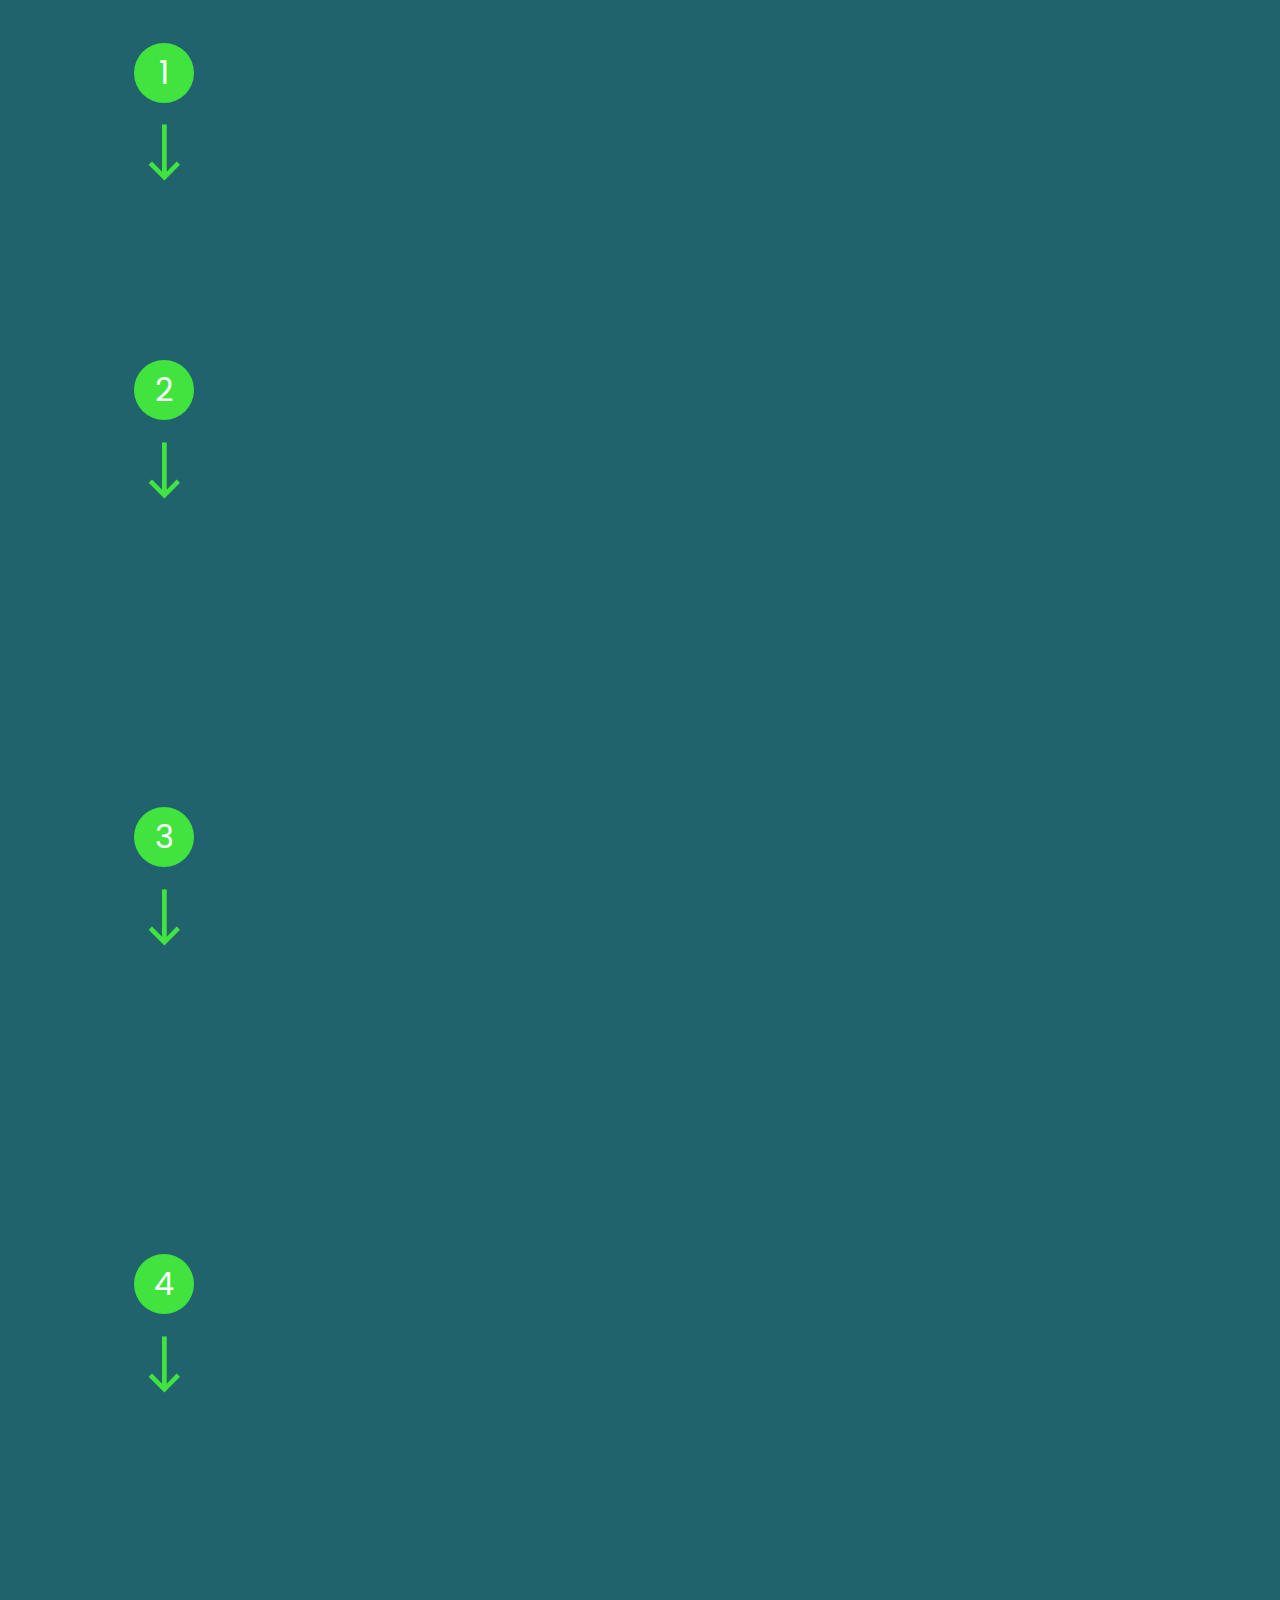
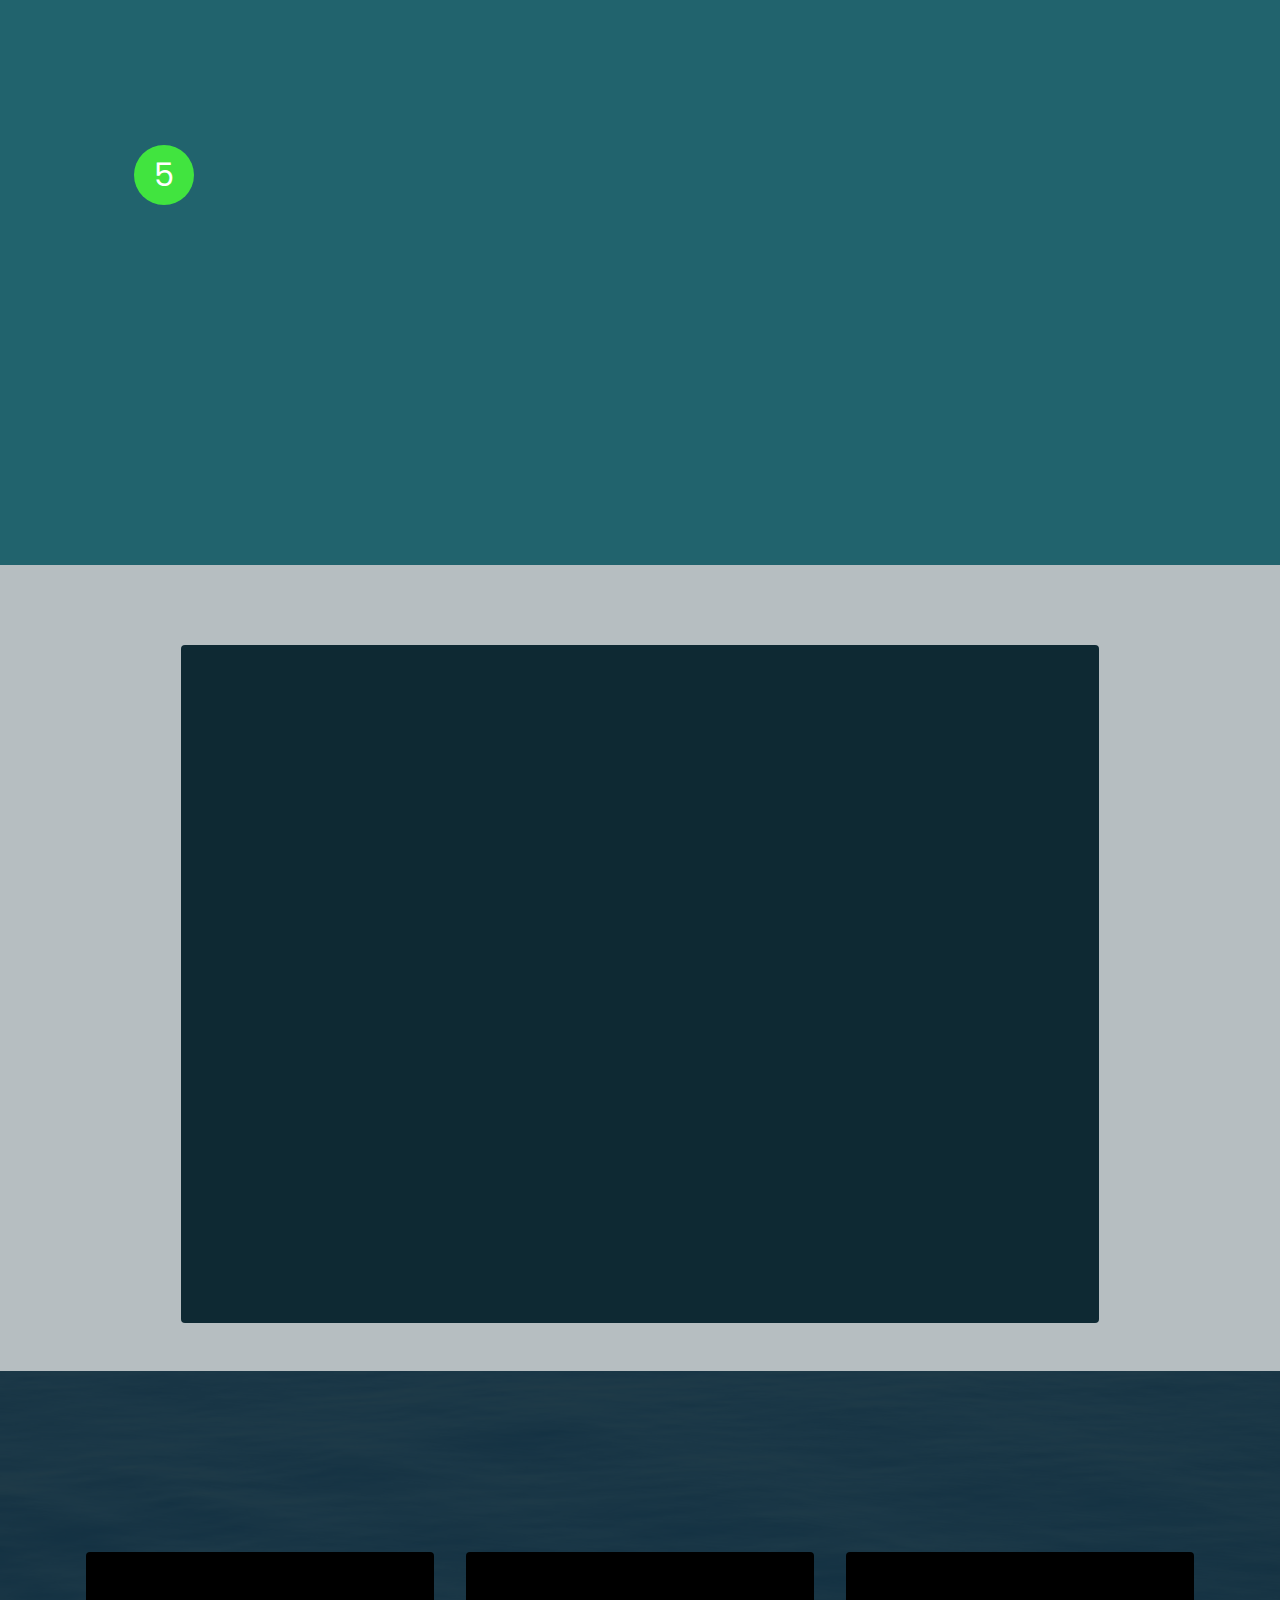
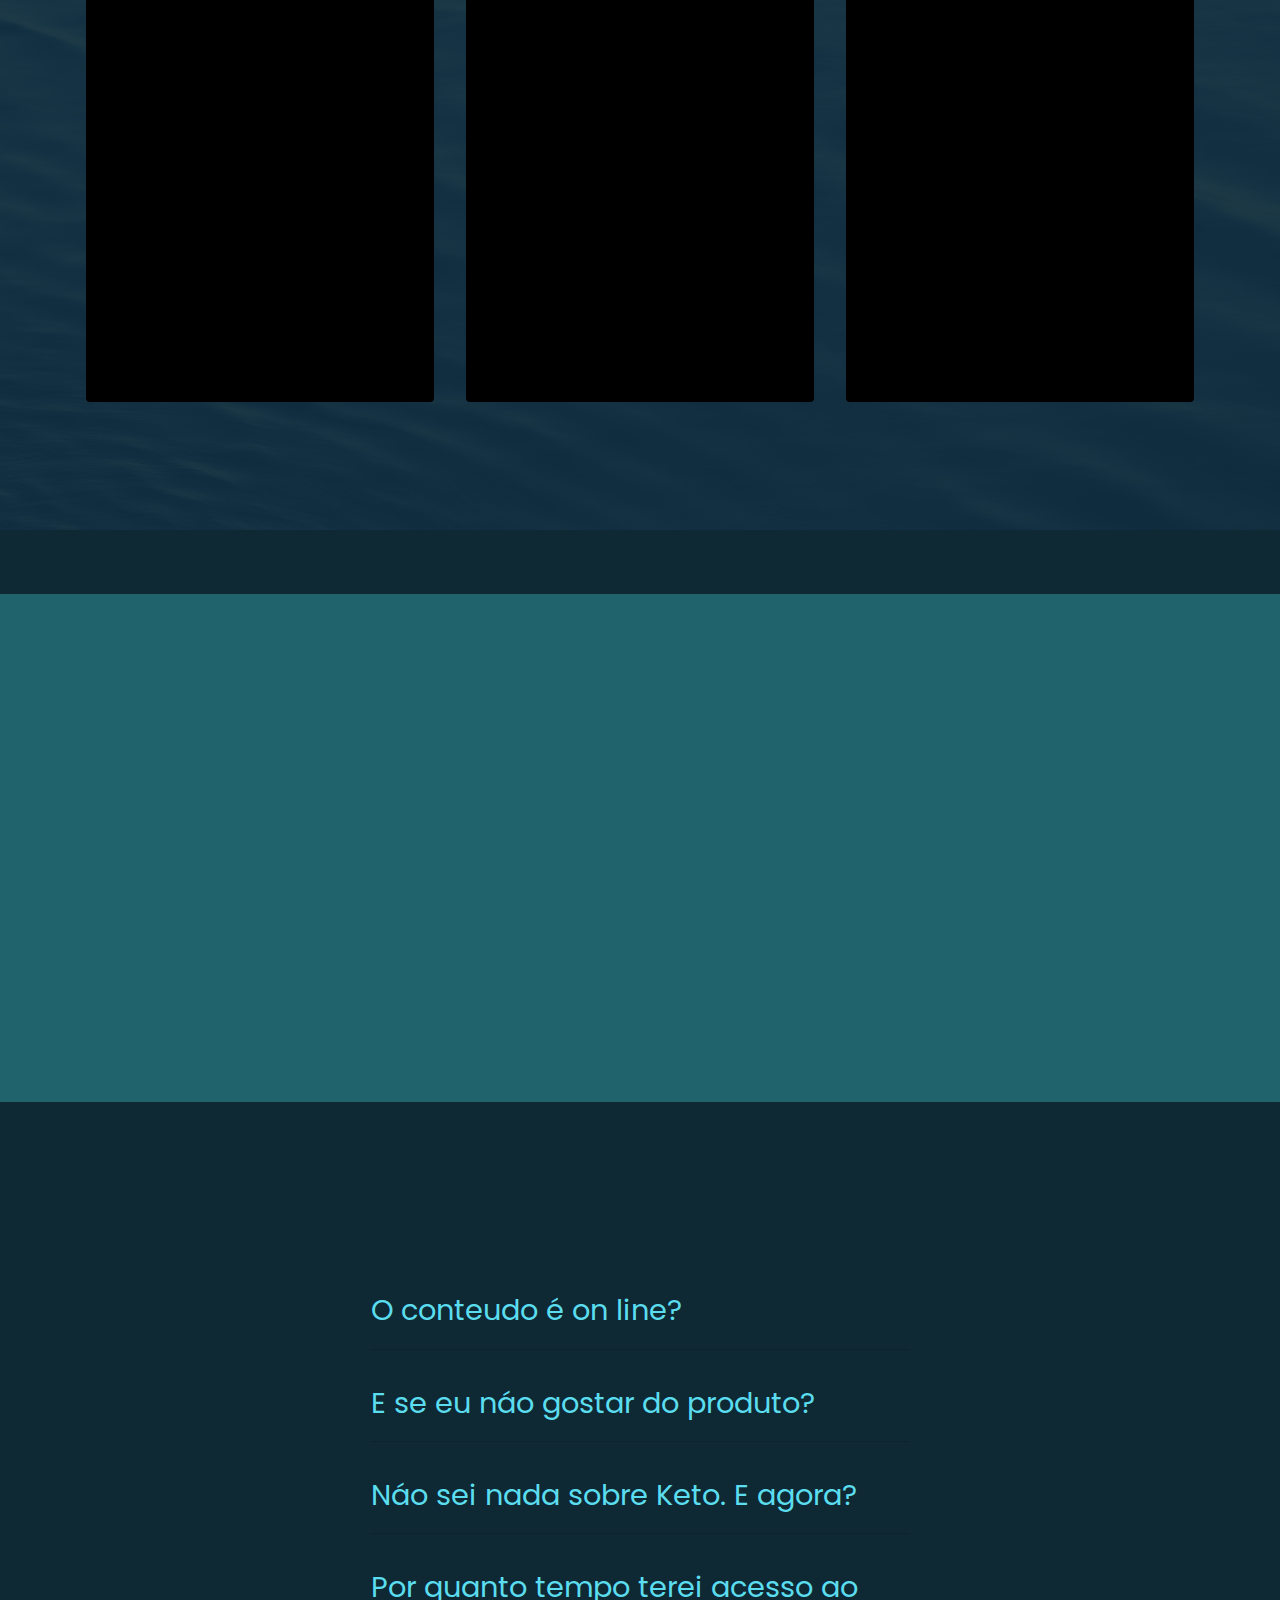
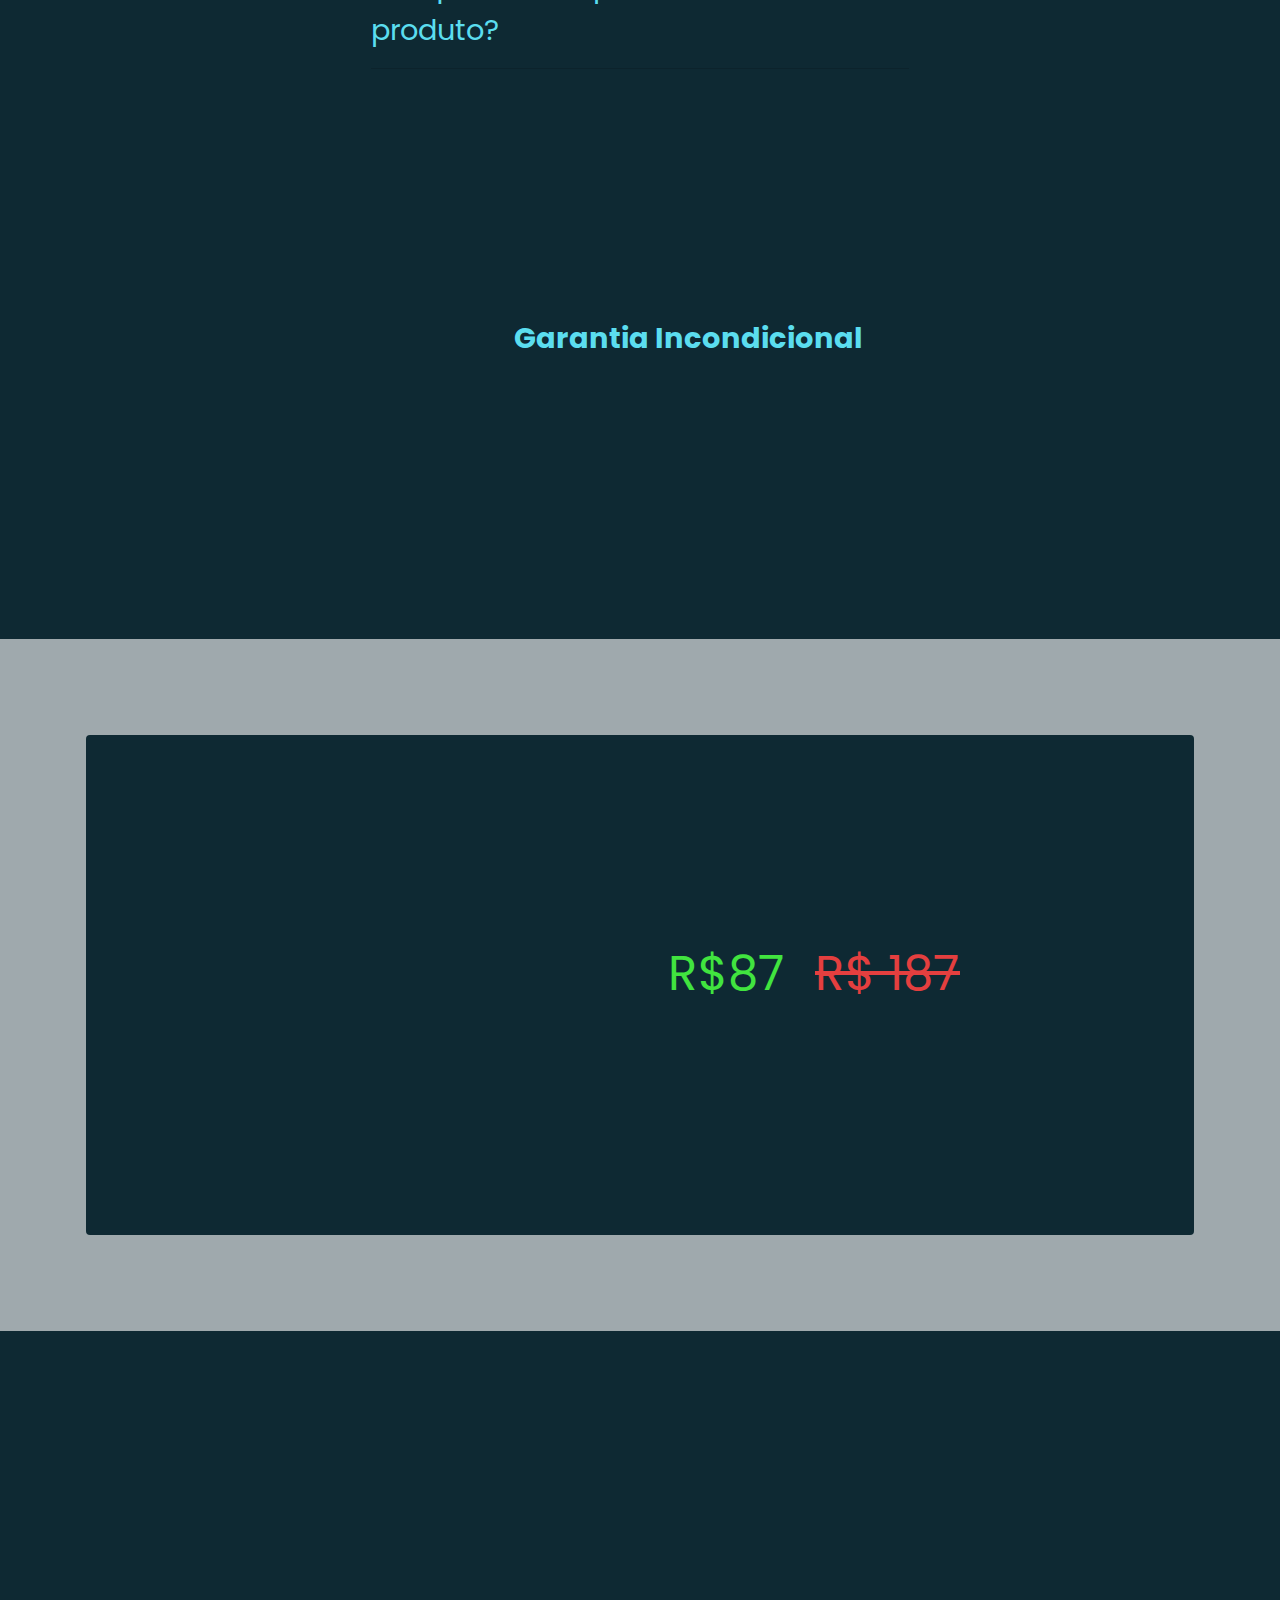
==== commit 1347aab9: "Add files via upload" ====
--- a/index.html
+++ b/index.html
@@ -707,8 +707,8 @@
                         <h5 class="mbr-title mbr-fonts-style display-5">E se você comprar agora além do desconto receberá também como <strong>bonus</strong> um livro falando sobre os beneficio da dieta keto.&nbsp;&nbsp;<br><strong><br></strong></h5>
                         
                         <div class="cost">
-                            <span class="currentcost mbr-fonts-style pr-2 display-2">R$97&nbsp;&nbsp;</span>
-                            <span class="oldcost mbr-fonts-style display-2">R$ 197<br><br></span>
+                            <span class="currentcost mbr-fonts-style pr-2 display-2">R$87&nbsp;&nbsp;</span>
+                            <span class="oldcost mbr-fonts-style display-2">R$ 187<br><br></span>
                         </div>
                         <div class="mbr-section-btn pt-3"><a href="https://pay.kiwify.com.br/i2jNjnf" class="btn btn-primary display-5" target="_blank">QUERO APROVEITAR MEU PLANO&nbsp; POR 97,00 R$</a>
 						<button onclick="return gtag_report_conversion('https://pay.kiwify.com.br/i2jNjnf')">QUERO APROVEITAR MEU PLANO&nbsp; POR 97,00 R$</button>
